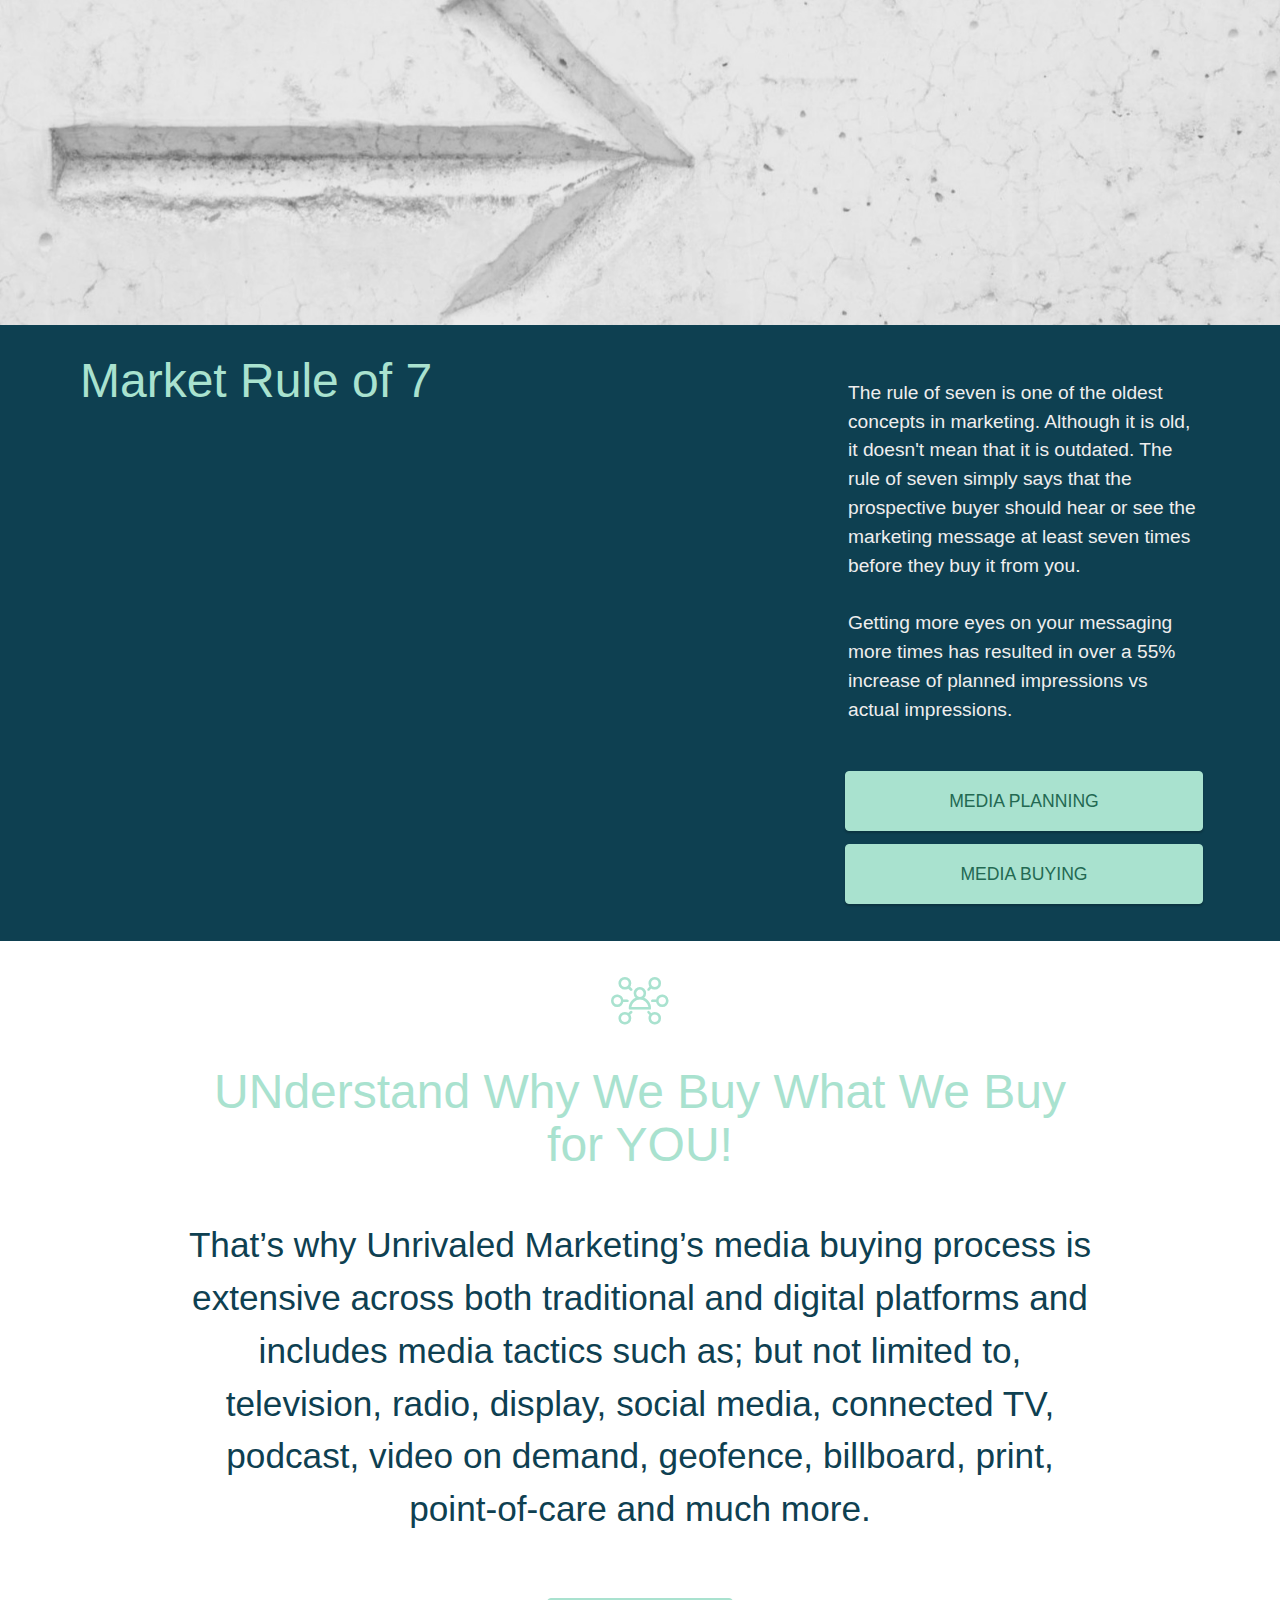
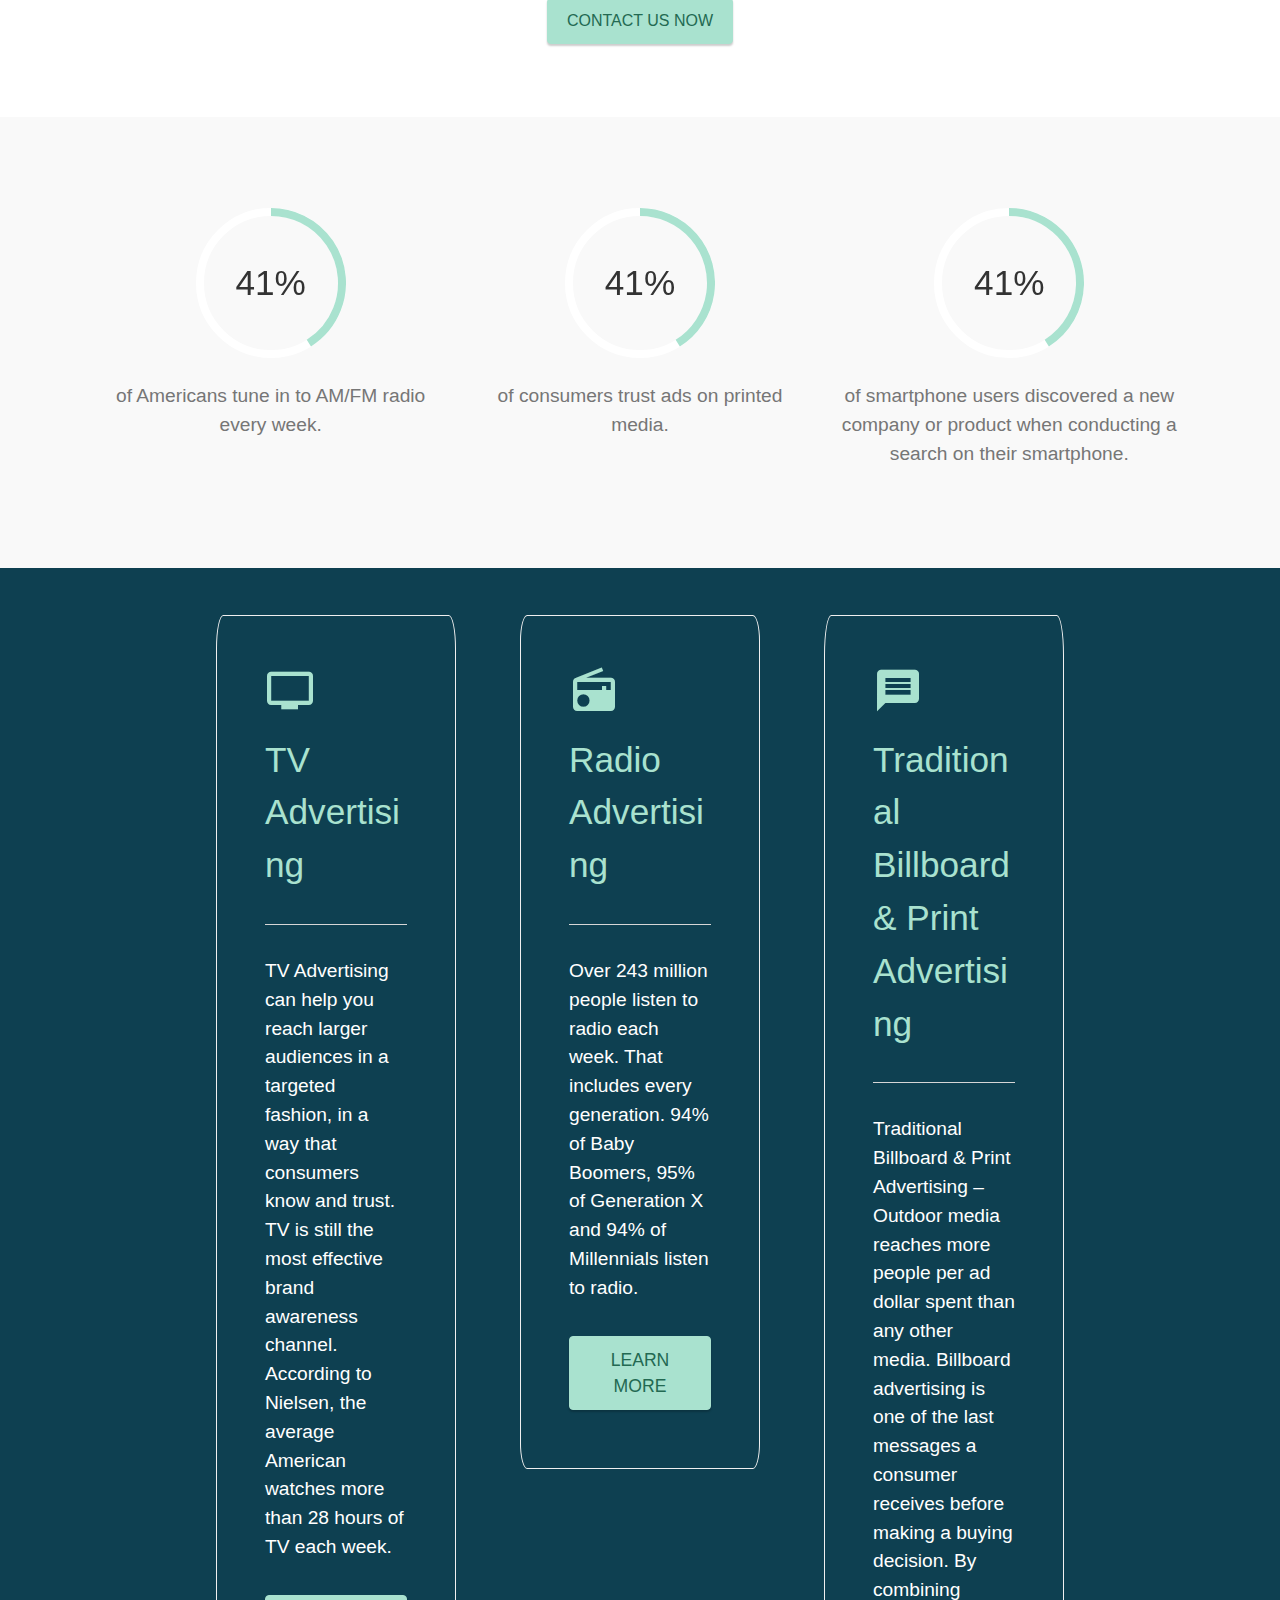
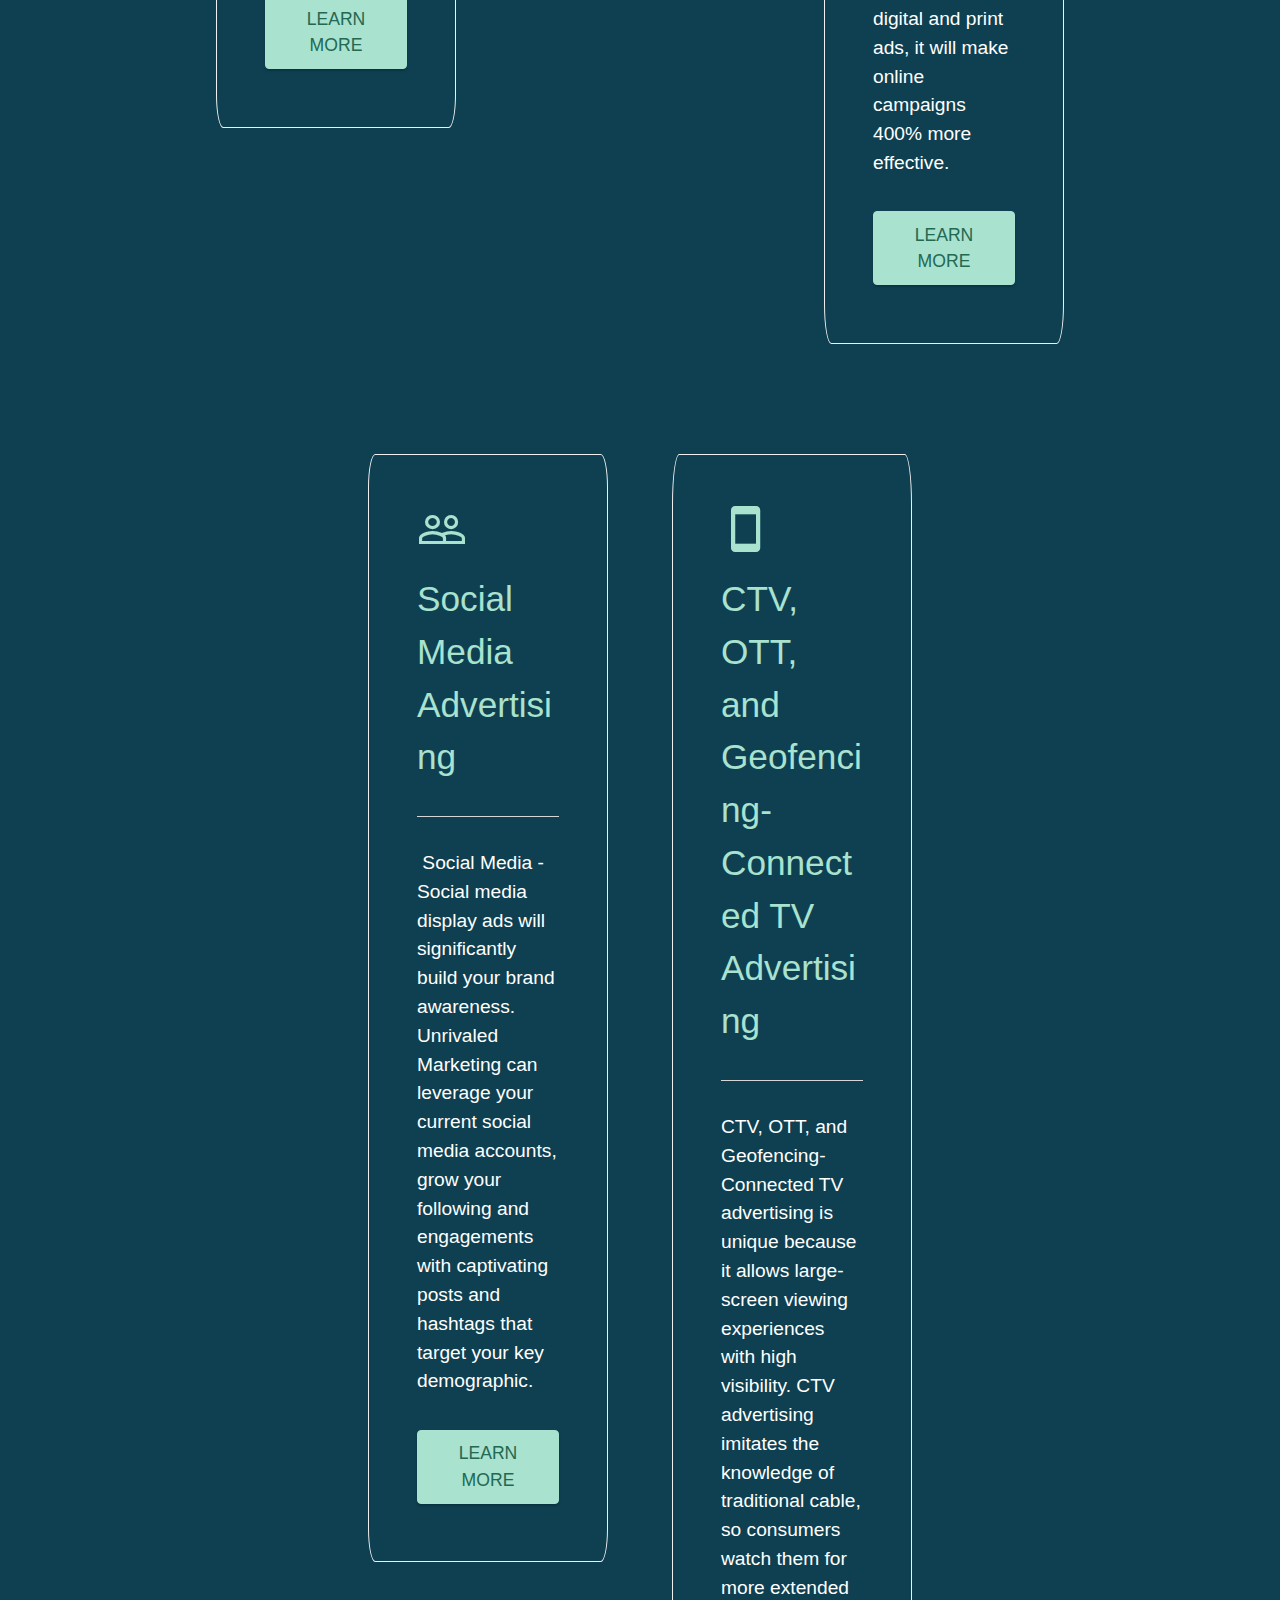
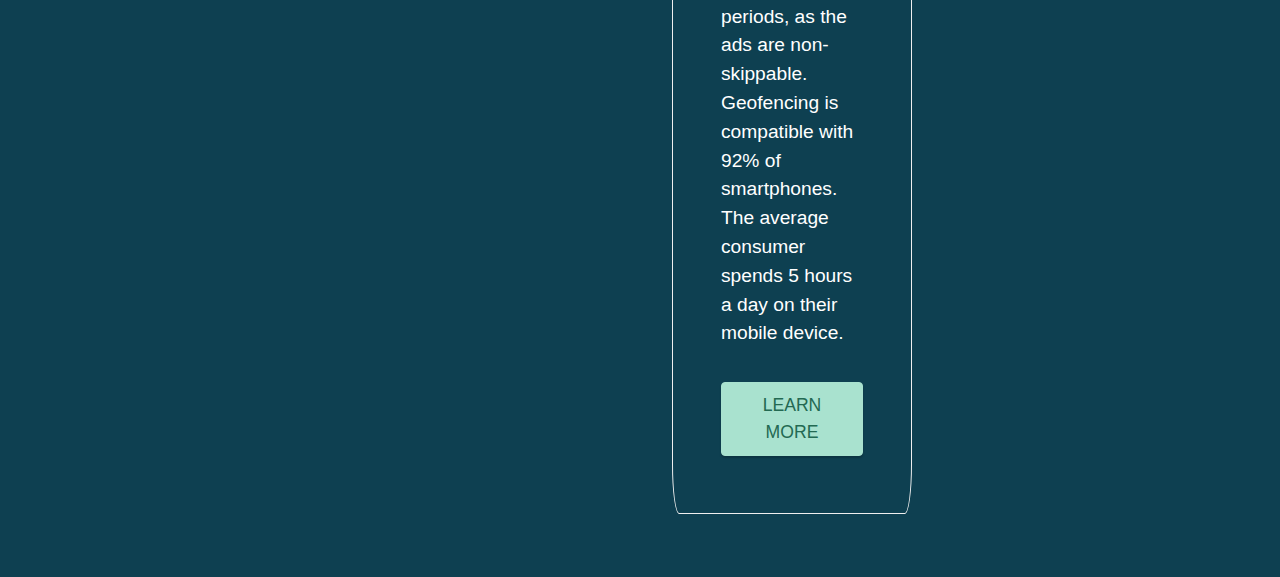
==== index.html @ 850ca899 "create github pages" ====
<!DOCTYPE html>
<html  >
<head>
  
  <meta charset="UTF-8">
  <meta http-equiv="X-UA-Compatible" content="IE=edge">
  
  <meta name="viewport" content="width=device-width, initial-scale=1, minimum-scale=1">
  <link rel="shortcut icon" href="assets/images/logo4.png" type="image/x-icon">
  <meta name="description" content="">
  
  
  <title>Home</title>
  <link rel="stylesheet" href="assets/icon54/style.css">
  <link rel="stylesheet" href="assets/bootstrap-material-design-font/css/material.css">
  <link rel="stylesheet" href="assets/tether/tether.min.css">
  <link rel="stylesheet" href="assets/bootstrap/css/bootstrap.min.css">
  <link rel="stylesheet" href="assets/bootstrap/css/bootstrap-grid.min.css">
  <link rel="stylesheet" href="assets/bootstrap/css/bootstrap-reboot.min.css">
  <link rel="stylesheet" href="assets/facebook-plugin/style.css">
  <link rel="stylesheet" href="assets/as-pie-progress/css/progress.min.css">
  <link rel="stylesheet" href="assets/theme/css/style.css">
  <link rel="preload" as="style" href="assets/mobirise/css/mbr-additional.css"><link rel="stylesheet" href="assets/mobirise/css/mbr-additional.css" type="text/css">
  
  
  
  

</head>
<body>
  
  <section class="header3 cid-s6yfeLcpPO" id="header3-0">

    

    <div class="mbr-overlay" style="opacity: 0.3; background-color: rgb(187, 187, 187);"></div>

    <div class="align-center container-fluid">
        <div class="row justify-content-center">
            <div class="col-12 col-lg-10">
                <h1 class="mbr-section-title mbr-fonts-style mb-3 display-2"><br></h1>
                
                
                
            </div>
        </div>
    </div>
</section>

<section class="extСontent cid-s6yh2pc7GY" id="extContent5-2">
    
    
    <div class="container">
        <div class="row">
            <div class="col-lg-7 col-md-12">
                <div class="content-wrapper align-left">
                    
                    <h1 class="mbr-section-title mbr-semibold mbr-white pb-4 mbr-fonts-style display-2">Market Rule of 7</h1>
                </div>
            </div>
            <div class="col-lg-4 col-md-6 col-12">
                <div class="content-wrapper align-left">
                    <p class="mbr-text mbr-white mbr-regular mbr-white mbr-fonts-style pt-4 display-7">The rule of seven is one of the oldest concepts in marketing. Although it is old, it doesn't mean that it is outdated. The rule of seven simply says that the prospective buyer should hear or see the marketing message at least seven times before they buy it from you.
<br>
<br>Getting more eyes on your messaging more times has resulted in over a 55% increase of planned impressions vs actual impressions.</p>
                    <div class="mbr-section-btn pt-4"><a class="btn btn-lg btn-secondary display-4" href="index.html">MEDIA PLANNING</a> <a class="btn btn-lg btn-secondary display-4" href="index.html">MEDIA BUYING</a></div>
                </div>
            </div>
        </div>
    </div>
</section>

<section class="extСontent cid-s6yhF3Ax06" id="extContent12-4">

    

    
    <div class="container align-center">
        <div class="row justify-content-center">
            <div class="media-container-column mbr-white col-md-10">
                <div class="card-img pb-3">
                    <span class="mbr-iconfont icon54-v1-networking-2" style="color: rgb(169, 226, 207); fill: rgb(169, 226, 207);"></span>
                </div>
                <h1 class="mbr-section-title mbr-bold mb-5 mbr-fonts-style display-2">UNderstand Why We Buy What We Buy for YOU!</h1>
                <p class="mbr-text pb-5 mbr-fonts-style display-5">
                    That’s why Unrivaled Marketing’s media buying process is extensive across both traditional and digital platforms and includes media tactics such as; but not limited to, television, radio, display, social media, connected TV, podcast, video on demand, geofence, billboard, print, point-of-care and much more.
<br><br>                    <a class="btn btn-secondary" href="index.html">CONTACT US NOW</a>
                </p>
               
            </div>
        </div>
    </div>
</section>

<section class="extProgressBars cid-s6yptL0vd0" id="extProgressBars2-b">

    

    

    <div class="container">
        

        

        <div class="media-container-row">
            <div class="card p-3 align-center">
                <div class="wrap">
                    <div class="pie_progress progress1" role="progressbar" data-goal="93">
                        <p class="pie_progress__number number mbr-fonts-style display-5">60%</p>
                    </div>
                </div>
                <div class="mbr-crt-title pt-3">
                    
                    <p class="card-text py-2 mbr-fonts-style display-7">of Americans tune in to AM/FM radio every week.</p>
                </div>
            </div>

            <div class="card p-3 align-center">
                <div class="wrap">
                    <div class="pie_progress progress2" role="progressbar" data-goal="82">
                        <p class="pie_progress__number number mbr-fonts-style display-5"></p>
                    </div>
                </div>
                <div class="mbr-crt-title pt-3">
                    
                    <p class="card-text py-2 mbr-fonts-style display-7">of consumers trust ads on printed media.</p>
                </div>
            </div>

            <div class="card p-3 align-center">
                <div class="wrap">
                    <div class="pie_progress progress3" role="progressbar" data-goal="51">
                        <p class="pie_progress__number number mbr-fonts-style display-5">70%</p>
                    </div>
                </div>
                <div class="mbr-crt-title pt-3">
                    
                    <p class="card-text py-2 mbr-fonts-style display-7">of smartphone users discovered a new company or product when conducting a search on their smartphone.</p>
                </div>
            </div>

            


        </div>
    </div>
</section>

<section class="extFeatures cid-s6yjCxNnFG" id="extFeatures9-7">

    

    
    <div class="container-fluid">
        <div class="section-heading">
            
            
        </div>
        <div class="row text-center justify-content-center">

              <div class="col-xl-3 col-md-6 col-10">
                  <div class="table-wrap">
                      <div class="table-icon">
                          <span class="mbr-iconfont mdi-hardware-tv"></span>
                      </div>
                      <div class="table-heading">
                          <h1 class="table-pricing mbr-fonts-style display-5 pt-3">TV Advertising</h1>
                      </div>
                      <hr>
                      <h3 class="mbr-fonts-style mbr-section-subtitle align-left mbr-light pt-3 display-7">TV Advertising can help you reach larger audiences in a targeted fashion, in a way that consumers know and trust. TV is still the most effective brand awareness channel. According to Nielsen, the average American watches more than 28 hours of TV each week.</h3>
                      <div class="mbr-section-btn align-center"><a class="btn btn-secondary display-4" href="index.html">
                             LEARN MORE
                          </a></div>
                  </div>
              </div>

              <div class="col-xl-3 col-md-6 col-10">
                  <div class="table-wrap">
                      <div class="table-icon">
                          <span class="mbr-iconfont mdi-av-radio"></span>
                      </div>
                      <div class="table-heading">
                          <h1 class="table-pricing mbr-fonts-style pt-3 display-5">Radio Advertising</h1>
                      </div>
                      <hr>
                      <h3 class="mbr-fonts-style mbr-section-subtitle align-left mbr-light pt-3 display-7">Over 243 million people listen to radio each week. That includes every generation. 94% of Baby Boomers, 95% of Generation X and 94% of Millennials listen to radio.</h3>
                      <div class="mbr-section-btn align-center"><a class="btn btn-secondary display-4" href="index.html">
                             LEARN MORE
                          </a></div>
                  </div>
              </div>

              <div class="col-xl-3 col-md-6 col-10">
                  <div class="table-wrap">
                      <div class="table-icon">
                          <span class="mbr-iconfont mdi-communication-message"></span>
                      </div>
                      <div class="table-heading">
                          <h1 class="table-pricing mbr-fonts-style pt-3 display-5">Traditional Billboard &amp; Print Advertising&nbsp;</h1>
                      </div>
                      <hr>
                      <h3 class="mbr-fonts-style mbr-section-subtitle align-left mbr-light pt-3 display-7">Traditional Billboard &amp; Print Advertising – Outdoor media reaches more people per ad dollar spent than any other media. Billboard advertising is one of the last messages a consumer receives before making a buying decision. By combining digital and print ads, it will make online campaigns 400% more effective.</h3>
                      <div class="mbr-section-btn align-center"><a class="btn btn-secondary display-4" href="index.html">
                             LEARN MORE
                          </a></div>
                  </div>
              </div>

              

        </div>
    </div>
</section>

<section class="extFeatures cid-s6ykuom2gp" id="extFeatures9-8">

    

    
    <div class="container-fluid">
        <div class="section-heading">
            
            
        </div>
        <div class="row text-center justify-content-center">

              <div class="col-xl-3 col-md-6 col-10">
                  <div class="table-wrap">
                      <div class="table-icon">
                          <span class="mbr-iconfont mdi-social-people-outline"></span>
                      </div>
                      <div class="table-heading">
                          <h1 class="table-pricing mbr-fonts-style display-5 pt-3">Social Media Advertising</h1>
                      </div>
                      <hr>
                      <h3 class="mbr-fonts-style mbr-section-subtitle align-left mbr-light pt-3 display-7">&nbsp;Social Media - Social media display ads will significantly build your brand awareness. Unrivaled Marketing can leverage your current social media accounts, grow your following and engagements with captivating posts and hashtags that target your key demographic.</h3>
                      <div class="mbr-section-btn align-center"><a class="btn btn-secondary display-4" href="index.html">
                             LEARN MORE
                          </a></div>
                  </div>
              </div>

              <div class="col-xl-3 col-md-6 col-10">
                  <div class="table-wrap">
                      <div class="table-icon">
                          <span class="mbr-iconfont mdi-hardware-smartphone"></span>
                      </div>
                      <div class="table-heading">
                          <h1 class="table-pricing mbr-fonts-style pt-3 display-5">CTV, OTT, and Geofencing-Connected TV Advertising</h1>
                      </div>
                      <hr>
                      <h3 class="mbr-fonts-style mbr-section-subtitle align-left mbr-light pt-3 display-7">CTV, OTT, and Geofencing-Connected TV advertising is unique because it allows large-screen viewing experiences with high visibility. CTV advertising imitates the knowledge of traditional cable, so consumers watch them for more extended periods, as the ads are non-skippable. Geofencing is compatible with 92% of smartphones. The average consumer spends 5 hours a day on their mobile device.&nbsp;</h3>
                      <div class="mbr-section-btn align-center"><a class="btn btn-secondary display-4" href="index.html">
                             LEARN MORE
                          </a></div>
                  </div>
              </div>

              

              

        </div>
    </div>
</section>


  <script src="assets/web/assets/jquery/jquery.min.js"></script>
  <script src="assets/popper/popper.min.js"></script>
  <script src="assets/tether/tether.min.js"></script>
  <script src="assets/bootstrap/js/bootstrap.min.js"></script>
  <script src="https://connect.facebook.net/en_US/sdk.js#xfbml=1&version=v2.5"></script>
  <script src="https://apis.google.com/js/plusone.js"></script>
  <script src="assets/facebook-plugin/facebook-script.js"></script>
  <script src="assets/smoothscroll/smooth-scroll.js"></script>
  <script src="assets/as-pie-progress/jquery-as-pie-progress.min.js"></script>
  <script src="assets/theme/js/script.js"></script>
  
  
  

</body>
</html>
---- assets/icon54/style.css ----
@font-face {
    font-family: 'icon54';
    src: url('fonts/icon54.eot?uf6sbu');
    src: url('fonts/icon54.eot?uf6sbu#iefix') format('embedded-opentype'),
        url('fonts/icon54.ttf?uf6sbu') format('truetype'),
        url('fonts/icon54.woff?uf6sbu') format('woff'),
        url('fonts/icon54.svg?uf6sbu#icon54') format('svg');
    font-weight: normal;
    font-style: normal;
}

[class^='icon54-v1-'],
[class*=' icon54-v1-'] {
    /* use !important to prevent issues with browser extensions that change fonts */
    font-family: 'icon54' !important;
    speak: none;
    font-style: normal;
    font-weight: normal;
    font-variant: normal;
    text-transform: none;
    line-height: 1;

    /* Better Font Rendering =========== */
    -webkit-font-smoothing: antialiased;
    -moz-osx-font-smoothing: grayscale;
}

.icon54-v1-add-bag::before {
    content: '\e900';
}
.icon54-v1-add-cart2::before {
    content: '\e901';
}
.icon54-v1-add-chat1::before {
    content: '\e902';
}
.icon54-v1-add-chat2::before {
    content: '\e903';
}
.icon54-v1-add-chat3::before {
    content: '\e904';
}
.icon54-v1-bitcoin-bag::before {
    content: '\e905';
}
.icon54-v1-bitcoin-cart::before {
    content: '\e906';
}
.icon54-v1-cart::before {
    content: '\e907';
}
.icon54-v1-char-search2::before {
    content: '\e908';
}
.icon54-v1-chat-1::before {
    content: '\e909';
}
.icon54-v1-chat-2::before {
    content: '\e90a';
}
.icon54-v1-chat-3::before {
    content: '\e90b';
}
.icon54-v1-chat-bubble1::before {
    content: '\e90c';
}
.icon54-v1-chat-bubble2::before {
    content: '\e90d';
}
.icon54-v1-chat-bubble4::before {
    content: '\e90e';
}
.icon54-v1-chat-bubble5::before {
    content: '\e90f';
}
.icon54-v1-chat-buble3::before {
    content: '\e910';
}
.icon54-v1-chat-delete1::before {
    content: '\e911';
}
.icon54-v1-chat-delete2::before {
    content: '\e912';
}
.icon54-v1-chat-delete3::before {
    content: '\e913';
}
.icon54-v1-chat-error1::before {
    content: '\e914';
}
.icon54-v1-chat-error2::before {
    content: '\e915';
}
.icon54-v1-chat-error3::before {
    content: '\e916';
}
.icon54-v1-chat-help1::before {
    content: '\e917';
}
.icon54-v1-chat-help2::before {
    content: '\e918';
}
.icon54-v1-chat-help3::before {
    content: '\e919';
}
.icon54-v1-chat-remouve1::before {
    content: '\e91a';
}
.icon54-v1-chat-remouve2::before {
    content: '\e91b';
}
.icon54-v1-chat-remouve3::before {
    content: '\e91c';
}
.icon54-v1-chat-search1::before {
    content: '\e91d';
}
.icon54-v1-chat-search3::before {
    content: '\e91e';
}
.icon54-v1-chat-settings1::before {
    content: '\e91f';
}
.icon54-v1-chat-settings2::before {
    content: '\e920';
}
.icon54-v1-chat-settings3::before {
    content: '\e921';
}
.icon54-v1-chat-user1::before {
    content: '\e922';
}
.icon54-v1-chat-user2::before {
    content: '\e923';
}
.icon54-v1-chat-user3::before {
    content: '\e924';
}
.icon54-v1-chat-user4::before {
    content: '\e925';
}
.icon54-v1-check-out::before {
    content: '\e926';
}
.icon54-v1-clear-bag::before {
    content: '\e927';
}
.icon54-v1-clear-cart2::before {
    content: '\e928';
}
.icon54-v1-conference-chat::before {
    content: '\e929';
}
.icon54-v1-conference-speach::before {
    content: '\e92a';
}
.icon54-v1-credit-card::before {
    content: '\e92b';
}
.icon54-v1-cuppon::before {
    content: '\e92c';
}
.icon54-v1-dismiss-bag::before {
    content: '\e92d';
}
.icon54-v1-dismiss-cart::before {
    content: '\e92e';
}
.icon54-v1-dismiss-chat1::before {
    content: '\e92f';
}
.icon54-v1-dismiss-chat2::before {
    content: '\e930';
}
.icon54-v1-dismiss-chat3::before {
    content: '\e931';
}
.icon54-v1-dollar-bag::before {
    content: '\e932';
}
.icon54-v1-dollar-cart::before {
    content: '\e933';
}
.icon54-v1-done-bag::before {
    content: '\e934';
}
.icon54-v1-done-cat::before {
    content: '\e935';
}
.icon54-v1-dream-bubble1::before {
    content: '\e936';
}
.icon54-v1-dream-bubble2::before {
    content: '\e937';
}
.icon54-v1-dreamimg-2::before {
    content: '\e938';
}
.icon54-v1-dreaming-1::before {
    content: '\e939';
}
.icon54-v1-euro-bag::before {
    content: '\e93a';
}
.icon54-v1-euro-cart::before {
    content: '\e93b';
}
.icon54-v1-favorite-bag::before {
    content: '\e93c';
}
.icon54-v1-favorite-cart::before {
    content: '\e93d';
}
.icon54-v1-favorite-chat1::before {
    content: '\e93e';
}
.icon54-v1-favorite-chat2::before {
    content: '\e93f';
}
.icon54-v1-favorite-chat3::before {
    content: '\e940';
}
.icon54-v1-full-cart2::before {
    content: '\e941';
}
.icon54-v1-gift-box2::before {
    content: '\e942';
}
.icon54-v1-gift-card2::before {
    content: '\e943';
}
.icon54-v1-home-bag::before {
    content: '\e944';
}
.icon54-v1-hot-offer::before {
    content: '\e945';
}
.icon54-v1-mobile-shopping1::before {
    content: '\e946';
}
.icon54-v1-mobile-shopping2::before {
    content: '\e947';
}
.icon54-v1-on-sale2::before {
    content: '\e948';
}
.icon54-v1-on-sale::before {
    content: '\e949';
}
.icon54-v1-online-shopping1::before {
    content: '\e94a';
}
.icon54-v1-online-store::before {
    content: '\e94b';
}
.icon54-v1-open-box::before {
    content: '\e94c';
}
.icon54-v1-pound-bag::before {
    content: '\e94d';
}
.icon54-v1-pound-cart::before {
    content: '\e94e';
}
.icon54-v1-remouve-bag::before {
    content: '\e94f';
}
.icon54-v1-remouve-cart2::before {
    content: '\e950';
}
.icon54-v1-rotate-2::before {
    content: '\e951';
}
.icon54-v1-search-bag::before {
    content: '\e952';
}
.icon54-v1-search-cart::before {
    content: '\e953';
}
.icon54-v1-secure-shopping3::before {
    content: '\e954';
}
.icon54-v1-secure-shopping4::before {
    content: '\e955';
}
.icon54-v1-secure-shopping5::before {
    content: '\e956';
}
.icon54-v1-share-conversation1::before {
    content: '\e957';
}
.icon54-v1-share-conversation2::before {
    content: '\e958';
}
.icon54-v1-share-conversation3::before {
    content: '\e959';
}
.icon54-v1-shipping-box::before {
    content: '\e95a';
}
.icon54-v1-shipping-scedule::before {
    content: '\e95b';
}
.icon54-v1-shipping::before {
    content: '\e95c';
}
.icon54-v1-shopping-bag::before {
    content: '\e95d';
}
.icon54-v1-video-message::before {
    content: '\e95e';
}
.icon54-v1-voice-message::before {
    content: '\e95f';
}
.icon54-v1-web-shop1::before {
    content: '\e960';
}
.icon54-v1-web-shop2::before {
    content: '\e961';
}
.icon54-v1-web-shop3::before {
    content: '\e962';
}
.icon54-v1-d-blockchart1::before {
    content: '\e963';
}
.icon54-v1-112::before {
    content: '\e964';
}
.icon54-v1-911::before {
    content: '\e965';
}
.icon54-v1-add-call::before {
    content: '\e966';
}
.icon54-v1-balloons::before {
    content: '\e967';
}
.icon54-v1-baseball-cap::before {
    content: '\e968';
}
.icon54-v1-bat-man::before {
    content: '\e969';
}
.icon54-v1-block-call::before {
    content: '\e96a';
}
.icon54-v1-block-chart1::before {
    content: '\e96b';
}
.icon54-v1-block-chart2::before {
    content: '\e96c';
}
.icon54-v1-block-chart3::before {
    content: '\e96d';
}
.icon54-v1-bluetuth-phonespeaker::before {
    content: '\e96e';
}
.icon54-v1-call-24h::before {
    content: '\e96f';
}
.icon54-v1-call-center24h::before {
    content: '\e970';
}
.icon54-v1-call-forward::before {
    content: '\e971';
}
.icon54-v1-call-made::before {
    content: '\e972';
}
.icon54-v1-call-recieved::before {
    content: '\e973';
}
.icon54-v1-call-reservation::before {
    content: '\e974';
}
.icon54-v1-clear-call::before {
    content: '\e975';
}
.icon54-v1-crain-hook::before {
    content: '\e976';
}
.icon54-v1-decreasing-chart1::before {
    content: '\e977';
}
.icon54-v1-decreasing-chart2::before {
    content: '\e978';
}
.icon54-v1-delayed-call::before {
    content: '\e979';
}
.icon54-v1-diagram-1::before {
    content: '\e97a';
}
.icon54-v1-diagram-2::before {
    content: '\e97b';
}
.icon54-v1-diagram-3::before {
    content: '\e97c';
}
.icon54-v1-diagram-4::before {
    content: '\e97d';
}
.icon54-v1-dial-pad2::before {
    content: '\e97e';
}
.icon54-v1-dot-chart1::before {
    content: '\e97f';
}
.icon54-v1-dot-chart2::before {
    content: '\e980';
}
.icon54-v1-dot-chart3::before {
    content: '\e981';
}
.icon54-v1-enter-1::before {
    content: '\e982';
}
.icon54-v1-enter-2::before {
    content: '\e983';
}
.icon54-v1-exit-1::before {
    content: '\e984';
}
.icon54-v1-exit-2::before {
    content: '\e985';
}
.icon54-v1-fax-phone::before {
    content: '\e986';
}
.icon54-v1-fragment-chart::before {
    content: '\e987';
}
.icon54-v1-hold-theline::before {
    content: '\e988';
}
.icon54-v1-id-tag::before {
    content: '\e989';
}
.icon54-v1-increasing-chart1::before {
    content: '\e98a';
}
.icon54-v1-increasing-chart2::before {
    content: '\e98b';
}
.icon54-v1-key-2::before {
    content: '\e98c';
}
.icon54-v1-key-hole1::before {
    content: '\e98d';
}
.icon54-v1-key-hole2::before {
    content: '\e98e';
}
.icon54-v1-landscape-chart::before {
    content: '\e98f';
}
.icon54-v1-line-chart1::before {
    content: '\e990';
}
.icon54-v1-line-chart2::before {
    content: '\e991';
}
.icon54-v1-line-chart3::before {
    content: '\e992';
}
.icon54-v1-lock-1::before {
    content: '\e993';
}
.icon54-v1-lock-call::before {
    content: '\e994';
}
.icon54-v1-lock-user1::before {
    content: '\e995';
}
.icon54-v1-lock-user2::before {
    content: '\e996';
}
.icon54-v1-login-form1::before {
    content: '\e997';
}
.icon54-v1-login-form2::before {
    content: '\e998';
}
.icon54-v1-marge-call::before {
    content: '\e999';
}
.icon54-v1-missed-call::before {
    content: '\e99a';
}
.icon54-v1-name-tag::before {
    content: '\e99b';
}
.icon54-v1-open-lock::before {
    content: '\e99c';
}
.icon54-v1-pause-call::before {
    content: '\e99d';
}
.icon54-v1-phone-1::before {
    content: '\e99e';
}
.icon54-v1-phone-2::before {
    content: '\e99f';
}
.icon54-v1-phone-3::before {
    content: '\e9a0';
}
.icon54-v1-phone-4::before {
    content: '\e9a1';
}
.icon54-v1-phone-book::before {
    content: '\e9a2';
}
.icon54-v1-phone-box::before {
    content: '\e9a3';
}
.icon54-v1-phone-intalk::before {
    content: '\e9a4';
}
.icon54-v1-phone-ring::before {
    content: '\e9a5';
}
.icon54-v1-phone-shopping::before {
    content: '\e9a6';
}
.icon54-v1-pie-chart1::before {
    content: '\e9a7';
}
.icon54-v1-pie-chart2::before {
    content: '\e9a8';
}
.icon54-v1-pie-chart3::before {
    content: '\e9a9';
}
.icon54-v1-pin-code::before {
    content: '\e9aa';
}
.icon54-v1-public-phone::before {
    content: '\e9ab';
}
.icon54-v1-recall::before {
    content: '\e9ac';
}
.icon54-v1-record-call::before {
    content: '\e9ad';
}
.icon54-v1-remouve-call::before {
    content: '\e9ae';
}
.icon54-v1-ring-chart1::before {
    content: '\e9af';
}
.icon54-v1-ring-chart2::before {
    content: '\e9b0';
}
.icon54-v1-signal-0::before {
    content: '\e9b1';
}
.icon54-v1-signal-1::before {
    content: '\e9b2';
}
.icon54-v1-signal-2::before {
    content: '\e9b3';
}
.icon54-v1-signal-3::before {
    content: '\e9b4';
}
.icon54-v1-signal-4::before {
    content: '\e9b5';
}
.icon54-v1-signal-5::before {
    content: '\e9b6';
}
.icon54-v1-sinus::before {
    content: '\e9b7';
}
.icon54-v1-split-call::before {
    content: '\e9b8';
}
.icon54-v1-success-chart::before {
    content: '\e9b9';
}
.icon54-v1-table-chart1::before {
    content: '\e9ba';
}
.icon54-v1-table-chart2::before {
    content: '\e9bb';
}
.icon54-v1-tangent::before {
    content: '\e9bc';
}
.icon54-v1-bedroom::before {
    content: '\e9bd';
}
.icon54-v1-fingertouch::before {
    content: '\e9be';
}
.icon54-v1-hour::before {
    content: '\e9bf';
}
.icon54-v1-bedroom2::before {
    content: '\e9c0';
}
.icon54-v1-files::before {
    content: '\e9c1';
}
.icon54-v1-fingertouch2::before {
    content: '\e9c2';
}
.icon54-v1-files2::before {
    content: '\e9c3';
}
.icon54-v1-fingertouch3::before {
    content: '\e9c4';
}
.icon54-v1-starbed::before {
    content: '\e9c5';
}
.icon54-v1-g-network::before {
    content: '\e9c6';
}
.icon54-v1-gp-doc::before {
    content: '\e9c7';
}
.icon54-v1-fingerroatate::before {
    content: '\e9c8';
}
.icon54-v1-fingertouch4::before {
    content: '\e9c9';
}
.icon54-v1-g-network2::before {
    content: '\e9ca';
}
.icon54-v1-starhotel1::before {
    content: '\e9cb';
}
.icon54-v1-starhotel2::before {
    content: '\e9cc';
}
.icon54-v1-ball::before {
    content: '\e9cd';
}
.icon54-v1-min::before {
    content: '\e9ce';
}
.icon54-v1-by7::before {
    content: '\e9cf';
}
.icon54-v1-min2::before {
    content: '\e9d0';
}
.icon54-v1-min3::before {
    content: '\e9d1';
}
.icon54-v1-abascus-calculator::before {
    content: '\e9d2';
}
.icon54-v1-accordion::before {
    content: '\e9d3';
}
.icon54-v1-acrobat-file::before {
    content: '\e9d4';
}
.icon54-v1-add-basket::before {
    content: '\e9d5';
}
.icon54-v1-add-bookmark::before {
    content: '\e9d6';
}
.icon54-v1-add-card::before {
    content: '\e9d7';
}
.icon54-v1-add-cart::before {
    content: '\e9d8';
}
.icon54-v1-add-cloud::before {
    content: '\e9d9';
}
.icon54-v1-add-doc::before {
    content: '\e9da';
}
.icon54-v1-add-file::before {
    content: '\e9db';
}
.icon54-v1-add-folder::before {
    content: '\e9dc';
}
.icon54-v1-add-location::before {
    content: '\e9dd';
}
.icon54-v1-add-mail::before {
    content: '\e9de';
}
.icon54-v1-add-wifi::before {
    content: '\e9df';
}
.icon54-v1-addon-setting::before {
    content: '\e9e0';
}
.icon54-v1-addvertise::before {
    content: '\e9e1';
}
.icon54-v1-adobe-flashplayer::before {
    content: '\e9e2';
}
.icon54-v1-adobe::before {
    content: '\e9e3';
}
.icon54-v1-aif-doc::before {
    content: '\e9e4';
}
.icon54-v1-air-conditioner2::before {
    content: '\e9e5';
}
.icon54-v1-air-conditioner::before {
    content: '\e9e6';
}
.icon54-v1-air-conditioner1::before {
    content: '\e9e7';
}
.icon54-v1-airbnb::before {
    content: '\e9e8';
}
.icon54-v1-alambic::before {
    content: '\e9e9';
}
.icon54-v1-alarm-clock1::before {
    content: '\e9ea';
}
.icon54-v1-alarm-clock2::before {
    content: '\e9eb';
}
.icon54-v1-alarm-clock3::before {
    content: '\e9ec';
}
.icon54-v1-alarm-sound::before {
    content: '\e9ed';
}
.icon54-v1-align-center::before {
    content: '\e9ee';
}
.icon54-v1-align-left::before {
    content: '\e9ef';
}
.icon54-v1-align-right::before {
    content: '\e9f0';
}
.icon54-v1-all-directions::before {
    content: '\e9f1';
}
.icon54-v1-allert-card::before {
    content: '\e9f2';
}
.icon54-v1-alligator::before {
    content: '\e9f3';
}
.icon54-v1-alphabet-list::before {
    content: '\e9f4';
}
.icon54-v1-alu-recycle::before {
    content: '\e9f5';
}
.icon54-v1-amazon::before {
    content: '\e9f6';
}
.icon54-v1-ambulance-1::before {
    content: '\e9f7';
}
.icon54-v1-ambulance::before {
    content: '\e9f8';
}
.icon54-v1-amd::before {
    content: '\e9f9';
}
.icon54-v1-amex-2::before {
    content: '\e9fa';
}
.icon54-v1-amex::before {
    content: '\e9fb';
}
.icon54-v1-amplifier-1::before {
    content: '\e9fc';
}
.icon54-v1-amplifier-2::before {
    content: '\e9fd';
}
.icon54-v1-analogue-antenna::before {
    content: '\e9fe';
}
.icon54-v1-anchor::before {
    content: '\e9ff';
}
.icon54-v1-android::before {
    content: '\ea00';
}
.icon54-v1-angel2::before {
    content: '\ea01';
}
.icon54-v1-angel::before {
    content: '\ea02';
}
.icon54-v1-angry-birds2::before {
    content: '\ea03';
}
.icon54-v1-angry-birds::before {
    content: '\ea04';
}
.icon54-v1-anonymous-1::before {
    content: '\ea05';
}
.icon54-v1-anonymous-2::before {
    content: '\ea06';
}
.icon54-v1-ant::before {
    content: '\ea07';
}
.icon54-v1-antilop::before {
    content: '\ea08';
}
.icon54-v1-app-setting::before {
    content: '\ea09';
}
.icon54-v1-apple2::before {
    content: '\ea0a';
}
.icon54-v1-apple::before {
    content: '\ea0b';
}
.icon54-v1-appstore-2::before {
    content: '\ea0c';
}
.icon54-v1-arc-phisics::before {
    content: '\ea0d';
}
.icon54-v1-arcade::before {
    content: '\ea0e';
}
.icon54-v1-archery-1::before {
    content: '\ea0f';
}
.icon54-v1-archery-2::before {
    content: '\ea10';
}
.icon54-v1-aries::before {
    content: '\ea11';
}
.icon54-v1-army-solider::before {
    content: '\ea12';
}
.icon54-v1-artboard::before {
    content: '\ea13';
}
.icon54-v1-astronaut::before {
    content: '\ea14';
}
.icon54-v1-at-symbol::before {
    content: '\ea15';
}
.icon54-v1-ati::before {
    content: '\ea16';
}
.icon54-v1-atm-1::before {
    content: '\ea17';
}
.icon54-v1-atm-2::before {
    content: '\ea18';
}
.icon54-v1-atm-3::before {
    content: '\ea19';
}
.icon54-v1-atom::before {
    content: '\ea1a';
}
.icon54-v1-atomic-reactor::before {
    content: '\ea1b';
}
.icon54-v1-attach-file::before {
    content: '\ea1c';
}
.icon54-v1-attache-mail::before {
    content: '\ea1d';
}
.icon54-v1-attacher::before {
    content: '\ea1e';
}
.icon54-v1-attention-cloud::before {
    content: '\ea1f';
}
.icon54-v1-attention1-doc::before {
    content: '\ea20';
}
.icon54-v1-attention2-doc::before {
    content: '\ea21';
}
.icon54-v1-auction::before {
    content: '\ea22';
}
.icon54-v1-auto-flash::before {
    content: '\ea23';
}
.icon54-v1-auto-gearbox::before {
    content: '\ea24';
}
.icon54-v1-aux-cabel::before {
    content: '\ea25';
}
.icon54-v1-avi-doc::before {
    content: '\ea26';
}
.icon54-v1-backward-button::before {
    content: '\ea27';
}
.icon54-v1-backward::before {
    content: '\ea28';
}
.icon54-v1-bacteria-1::before {
    content: '\ea29';
}
.icon54-v1-bacteria-4::before {
    content: '\ea2a';
}
.icon54-v1-bad-pig::before {
    content: '\ea2b';
}
.icon54-v1-badminton::before {
    content: '\ea2c';
}
.icon54-v1-bag-1::before {
    content: '\ea2d';
}
.icon54-v1-bag-2::before {
    content: '\ea2e';
}
.icon54-v1-balance-1::before {
    content: '\ea2f';
}
.icon54-v1-balance-2::before {
    content: '\ea30';
}
.icon54-v1-bald-male::before {
    content: '\ea31';
}
.icon54-v1-ball-pen::before {
    content: '\ea32';
}
.icon54-v1-baloon::before {
    content: '\ea33';
}
.icon54-v1-banana::before {
    content: '\ea34';
}
.icon54-v1-banch::before {
    content: '\ea35';
}
.icon54-v1-bank-1::before {
    content: '\ea36';
}
.icon54-v1-bank-2::before {
    content: '\ea37';
}
.icon54-v1-bank3::before {
    content: '\ea38';
}
.icon54-v1-barbeque::before {
    content: '\ea39';
}
.icon54-v1-barcode-scanner::before {
    content: '\ea3a';
}
.icon54-v1-barcode::before {
    content: '\ea3b';
}
.icon54-v1-barrow::before {
    content: '\ea3c';
}
.icon54-v1-baseball-2::before {
    content: '\ea3d';
}
.icon54-v1-baseball::before {
    content: '\ea3e';
}
.icon54-v1-basket-1::before {
    content: '\ea3f';
}
.icon54-v1-basket-2::before {
    content: '\ea40';
}
.icon54-v1-basket-ball::before {
    content: '\ea41';
}
.icon54-v1-basket::before {
    content: '\ea42';
}
.icon54-v1-bass-key::before {
    content: '\ea43';
}
.icon54-v1-bat::before {
    content: '\ea44';
}
.icon54-v1-bath-robe::before {
    content: '\ea45';
}
.icon54-v1-battery2::before {
    content: '\ea46';
}
.icon54-v1-battery-0::before {
    content: '\ea47';
}
.icon54-v1-battery-1::before {
    content: '\ea48';
}
.icon54-v1-battery-2::before {
    content: '\ea49';
}
.icon54-v1-battery-3::before {
    content: '\ea4a';
}
.icon54-v1-battery-4::before {
    content: '\ea4b';
}
.icon54-v1-battery::before {
    content: '\ea4c';
}
.icon54-v1-battrey-charge::before {
    content: '\ea4d';
}
.icon54-v1-beach-ball::before {
    content: '\ea4e';
}
.icon54-v1-beanie-hat::before {
    content: '\ea4f';
}
.icon54-v1-bear::before {
    content: '\ea50';
}
.icon54-v1-beard-man::before {
    content: '\ea51';
}
.icon54-v1-beatle::before {
    content: '\ea52';
}
.icon54-v1-beats::before {
    content: '\ea53';
}
.icon54-v1-bee::before {
    content: '\ea54';
}
.icon54-v1-beer-mug::before {
    content: '\ea55';
}
.icon54-v1-behance::before {
    content: '\ea56';
}
.icon54-v1-bell2::before {
    content: '\ea57';
}
.icon54-v1-bell::before {
    content: '\ea58';
}
.icon54-v1-bellboy::before {
    content: '\ea59';
}
.icon54-v1-bellhop::before {
    content: '\ea5a';
}
.icon54-v1-belt::before {
    content: '\ea5b';
}
.icon54-v1-benjo::before {
    content: '\ea5c';
}
.icon54-v1-bezier-1::before {
    content: '\ea5d';
}
.icon54-v1-bezier-2::before {
    content: '\ea5e';
}
.icon54-v1-big-eye::before {
    content: '\ea5f';
}
.icon54-v1-big-jack::before {
    content: '\ea60';
}
.icon54-v1-big-shopping::before {
    content: '\ea61';
}
.icon54-v1-big-smile::before {
    content: '\ea62';
}
.icon54-v1-bike-1::before {
    content: '\ea63';
}
.icon54-v1-bike-2::before {
    content: '\ea64';
}
.icon54-v1-bike-3::before {
    content: '\ea65';
}
.icon54-v1-bike::before {
    content: '\ea66';
}
.icon54-v1-bikini::before {
    content: '\ea67';
}
.icon54-v1-binders::before {
    content: '\ea68';
}
.icon54-v1-bing::before {
    content: '\ea69';
}
.icon54-v1-binocular::before {
    content: '\ea6a';
}
.icon54-v1-bio-1::before {
    content: '\ea6b';
}
.icon54-v1-bio-2::before {
    content: '\ea6c';
}
.icon54-v1-bio-ennergy::before {
    content: '\ea6d';
}
.icon54-v1-bio-gas::before {
    content: '\ea6e';
}
.icon54-v1-biohazzard::before {
    content: '\ea6f';
}
.icon54-v1-bitcoin-2::before {
    content: '\ea70';
}
.icon54-v1-bitcoin-3::before {
    content: '\ea71';
}
.icon54-v1-bitcoin-cloud::before {
    content: '\ea72';
}
.icon54-v1-bitcoin-doc::before {
    content: '\ea73';
}
.icon54-v1-black-friday::before {
    content: '\ea74';
}
.icon54-v1-blank-file::before {
    content: '\ea75';
}
.icon54-v1-blend-tool::before {
    content: '\ea76';
}
.icon54-v1-blogger::before {
    content: '\ea77';
}
.icon54-v1-blood-drop::before {
    content: '\ea78';
}
.icon54-v1-bluetuth::before {
    content: '\ea79';
}
.icon54-v1-blututh-headset::before {
    content: '\ea7a';
}
.icon54-v1-boiled-egg::before {
    content: '\ea7b';
}
.icon54-v1-bold::before {
    content: '\ea7c';
}
.icon54-v1-bomb::before {
    content: '\ea7d';
}
.icon54-v1-bomber-man::before {
    content: '\ea7e';
}
.icon54-v1-bookmark-1::before {
    content: '\ea7f';
}
.icon54-v1-bookmark-2::before {
    content: '\ea80';
}
.icon54-v1-bookmark-3::before {
    content: '\ea81';
}
.icon54-v1-bookmark-4::before {
    content: '\ea82';
}
.icon54-v1-bookmark-settings::before {
    content: '\ea83';
}
.icon54-v1-bookmark-site2::before {
    content: '\ea84';
}
.icon54-v1-bookmark-site::before {
    content: '\ea85';
}
.icon54-v1-bookmarked-file::before {
    content: '\ea86';
}
.icon54-v1-boot::before {
    content: '\ea87';
}
.icon54-v1-botcoin-1::before {
    content: '\ea88';
}
.icon54-v1-bow-tie::before {
    content: '\ea89';
}
.icon54-v1-bow::before {
    content: '\ea8a';
}
.icon54-v1-bowler-hat::before {
    content: '\ea8b';
}
.icon54-v1-bowling-ball::before {
    content: '\ea8c';
}
.icon54-v1-bowling::before {
    content: '\ea8d';
}
.icon54-v1-boxing-bag::before {
    content: '\ea8e';
}
.icon54-v1-boxing-glov::before {
    content: '\ea8f';
}
.icon54-v1-boxing-helmet::before {
    content: '\ea90';
}
.icon54-v1-boxing-ring::before {
    content: '\ea91';
}
.icon54-v1-bra::before {
    content: '\ea92';
}
.icon54-v1-brain::before {
    content: '\ea93';
}
.icon54-v1-bread::before {
    content: '\ea94';
}
.icon54-v1-breakout::before {
    content: '\ea95';
}
.icon54-v1-bridge::before {
    content: '\ea96';
}
.icon54-v1-briefcase-1::before {
    content: '\ea97';
}
.icon54-v1-briefcase-2::before {
    content: '\ea98';
}
.icon54-v1-brightness-2::before {
    content: '\ea99';
}
.icon54-v1-brightness-3::before {
    content: '\ea9a';
}
.icon54-v1-brigthness-1::before {
    content: '\ea9b';
}
.icon54-v1-broken-glas::before {
    content: '\ea9c';
}
.icon54-v1-broken-heart::before {
    content: '\ea9d';
}
.icon54-v1-broken-link::before {
    content: '\ea9e';
}
.icon54-v1-brush-1::before {
    content: '\ea9f';
}
.icon54-v1-brush-2::before {
    content: '\eaa0';
}
.icon54-v1-bucket::before {
    content: '\eaa1';
}
.icon54-v1-buddybuilding::before {
    content: '\eaa2';
}
.icon54-v1-bug-protect::before {
    content: '\eaa3';
}
.icon54-v1-bullet-list::before {
    content: '\eaa4';
}
.icon54-v1-bulleted-list::before {
    content: '\eaa5';
}
.icon54-v1-bus-1::before {
    content: '\eaa6';
}
.icon54-v1-bus-2::before {
    content: '\eaa7';
}
.icon54-v1-bus-3::before {
    content: '\eaa8';
}
.icon54-v1-busi-2::before {
    content: '\eaa9';
}
.icon54-v1-business-man::before {
    content: '\eaaa';
}
.icon54-v1-business-woman::before {
    content: '\eaab';
}
.icon54-v1-busy-1::before {
    content: '\eaac';
}
.icon54-v1-butterfly::before {
    content: '\eaad';
}
.icon54-v1-button::before {
    content: '\eaae';
}
.icon54-v1-cab::before {
    content: '\eaaf';
}
.icon54-v1-cabine-lift::before {
    content: '\eab0';
}
.icon54-v1-cactus::before {
    content: '\eab1';
}
.icon54-v1-caffe-bean::before {
    content: '\eab2';
}
.icon54-v1-caffe-mug::before {
    content: '\eab3';
}
.icon54-v1-calculator-1::before {
    content: '\eab4';
}
.icon54-v1-calculator-2::before {
    content: '\eab5';
}
.icon54-v1-calculator-3::before {
    content: '\eab6';
}
.icon54-v1-calculator-4::before {
    content: '\eab7';
}
.icon54-v1-calendar-clock::before {
    content: '\eab8';
}
.icon54-v1-calendar::before {
    content: '\eab9';
}
.icon54-v1-call::before {
    content: '\eaba';
}
.icon54-v1-camel::before {
    content: '\eabb';
}
.icon54-v1-camera-12::before {
    content: '\eabc';
}
.icon54-v1-camera-1::before {
    content: '\eabd';
}
.icon54-v1-camera-22::before {
    content: '\eabe';
}
.icon54-v1-camera-2::before {
    content: '\eabf';
}
.icon54-v1-camera-3::before {
    content: '\eac0';
}
.icon54-v1-camera-42::before {
    content: '\eac1';
}
.icon54-v1-camera-4::before {
    content: '\eac2';
}
.icon54-v1-camera-5::before {
    content: '\eac3';
}
.icon54-v1-camera-6::before {
    content: '\eac4';
}
.icon54-v1-camera-7::before {
    content: '\eac5';
}
.icon54-v1-camera-8::before {
    content: '\eac6';
}
.icon54-v1-camera-9::before {
    content: '\eac7';
}
.icon54-v1-camera-rear::before {
    content: '\eac8';
}
.icon54-v1-camera-roll::before {
    content: '\eac9';
}
.icon54-v1-camp-bag::before {
    content: '\eaca';
}
.icon54-v1-camp-fire2::before {
    content: '\eacb';
}
.icon54-v1-camp-fire::before {
    content: '\eacc';
}
.icon54-v1-camping-knief::before {
    content: '\eacd';
}
.icon54-v1-candell::before {
    content: '\eace';
}
.icon54-v1-candy-stick::before {
    content: '\eacf';
}
.icon54-v1-candy::before {
    content: '\ead0';
}
.icon54-v1-captain-america::before {
    content: '\ead1';
}
.icon54-v1-car-1::before {
    content: '\ead2';
}
.icon54-v1-car-2::before {
    content: '\ead3';
}
.icon54-v1-car-3::before {
    content: '\ead4';
}
.icon54-v1-car-airpump::before {
    content: '\ead5';
}
.icon54-v1-car-secure::before {
    content: '\ead6';
}
.icon54-v1-car-service::before {
    content: '\ead7';
}
.icon54-v1-car-wash::before {
    content: '\ead8';
}
.icon54-v1-card-pay::before {
    content: '\ead9';
}
.icon54-v1-card-validity::before {
    content: '\eada';
}
.icon54-v1-cargo-ship::before {
    content: '\eadb';
}
.icon54-v1-carnaval::before {
    content: '\eadc';
}
.icon54-v1-carrot::before {
    content: '\eadd';
}
.icon54-v1-cart-1::before {
    content: '\eade';
}
.icon54-v1-cart-2::before {
    content: '\eadf';
}
.icon54-v1-cart-done::before {
    content: '\eae0';
}
.icon54-v1-cash-pay::before {
    content: '\eae1';
}
.icon54-v1-cash-payment::before {
    content: '\eae2';
}
.icon54-v1-cassette::before {
    content: '\eae3';
}
.icon54-v1-cat::before {
    content: '\eae4';
}
.icon54-v1-cd-case::before {
    content: '\eae5';
}
.icon54-v1-cello::before {
    content: '\eae6';
}
.icon54-v1-celsius::before {
    content: '\eae7';
}
.icon54-v1-chaplin::before {
    content: '\eae8';
}
.icon54-v1-character-spacing::before {
    content: '\eae9';
}
.icon54-v1-check-file::before {
    content: '\eaea';
}
.icon54-v1-check::before {
    content: '\eaeb';
}
.icon54-v1-checkout-bitcoin1::before {
    content: '\eaec';
}
.icon54-v1-checkout-bitcoin2::before {
    content: '\eaed';
}
.icon54-v1-checkout-dollar1::before {
    content: '\eaee';
}
.icon54-v1-checkout-dollar2::before {
    content: '\eaef';
}
.icon54-v1-checkout-euro1::before {
    content: '\eaf0';
}
.icon54-v1-checkout-euro2::before {
    content: '\eaf1';
}
.icon54-v1-checkout-pound1::before {
    content: '\eaf2';
}
.icon54-v1-checout-pound2::before {
    content: '\eaf3';
}
.icon54-v1-cheese::before {
    content: '\eaf4';
}
.icon54-v1-cheetah::before {
    content: '\eaf5';
}
.icon54-v1-chef::before {
    content: '\eaf6';
}
.icon54-v1-cherry::before {
    content: '\eaf7';
}
.icon54-v1-chess::before {
    content: '\eaf8';
}
.icon54-v1-chicken-leg::before {
    content: '\eaf9';
}
.icon54-v1-chicken::before {
    content: '\eafa';
}
.icon54-v1-chilly::before {
    content: '\eafb';
}
.icon54-v1-chimney::before {
    content: '\eafc';
}
.icon54-v1-chip::before {
    content: '\eafd';
}
.icon54-v1-christmas-decoration::before {
    content: '\eafe';
}
.icon54-v1-christmas-light::before {
    content: '\eaff';
}
.icon54-v1-christmas-star::before {
    content: '\eb00';
}
.icon54-v1-christmas-tree::before {
    content: '\eb01';
}
.icon54-v1-chrome::before {
    content: '\eb02';
}
.icon54-v1-circus::before {
    content: '\eb03';
}
.icon54-v1-clear-basket::before {
    content: '\eb04';
}
.icon54-v1-clear-bookmark::before {
    content: '\eb05';
}
.icon54-v1-clear-cart::before {
    content: '\eb06';
}
.icon54-v1-clear-file::before {
    content: '\eb07';
}
.icon54-v1-clear-folder::before {
    content: '\eb08';
}
.icon54-v1-clear-format::before {
    content: '\eb09';
}
.icon54-v1-clear-formatting::before {
    content: '\eb0a';
}
.icon54-v1-clear-location::before {
    content: '\eb0b';
}
.icon54-v1-clear-network::before {
    content: '\eb0c';
}
.icon54-v1-click-1::before {
    content: '\eb0d';
}
.icon54-v1-click-2::before {
    content: '\eb0e';
}
.icon54-v1-clock-1::before {
    content: '\eb0f';
}
.icon54-v1-clock-2::before {
    content: '\eb10';
}
.icon54-v1-clone-cloud::before {
    content: '\eb11';
}
.icon54-v1-close-2::before {
    content: '\eb12';
}
.icon54-v1-closr-1::before {
    content: '\eb13';
}
.icon54-v1-cloud2::before {
    content: '\eb14';
}
.icon54-v1-cloud-download::before {
    content: '\eb15';
}
.icon54-v1-cloud-drive::before {
    content: '\eb16';
}
.icon54-v1-cloud-folder2::before {
    content: '\eb17';
}
.icon54-v1-cloud-folder::before {
    content: '\eb18';
}
.icon54-v1-cloud-help::before {
    content: '\eb19';
}
.icon54-v1-cloud-list::before {
    content: '\eb1a';
}
.icon54-v1-cloud-network::before {
    content: '\eb1b';
}
.icon54-v1-cloud-server::before {
    content: '\eb1c';
}
.icon54-v1-cloud-setting::before {
    content: '\eb1d';
}
.icon54-v1-cloud-upload::before {
    content: '\eb1e';
}
.icon54-v1-cloud::before {
    content: '\eb1f';
}
.icon54-v1-cloudy-day::before {
    content: '\eb20';
}
.icon54-v1-cloudy-fog::before {
    content: '\eb21';
}
.icon54-v1-cloudy-night::before {
    content: '\eb22';
}
.icon54-v1-cloudy::before {
    content: '\eb23';
}
.icon54-v1-clown::before {
    content: '\eb24';
}
.icon54-v1-clubs-acecard::before {
    content: '\eb25';
}
.icon54-v1-cmera-3::before {
    content: '\eb26';
}
.icon54-v1-cmyk::before {
    content: '\eb27';
}
.icon54-v1-coal-railcar::before {
    content: '\eb28';
}
.icon54-v1-coat-rank::before {
    content: '\eb29';
}
.icon54-v1-coat::before {
    content: '\eb2a';
}
.icon54-v1-coce-withglass::before {
    content: '\eb2b';
}
.icon54-v1-cockroach::before {
    content: '\eb2c';
}
.icon54-v1-coctail-glass1::before {
    content: '\eb2d';
}
.icon54-v1-coctail-glass2::before {
    content: '\eb2e';
}
.icon54-v1-coding::before {
    content: '\eb2f';
}
.icon54-v1-coffe-togo::before {
    content: '\eb30';
}
.icon54-v1-coffe::before {
    content: '\eb31';
}
.icon54-v1-coin-andcash::before {
    content: '\eb32';
}
.icon54-v1-coins-1::before {
    content: '\eb33';
}
.icon54-v1-coins-2::before {
    content: '\eb34';
}
.icon54-v1-coins-3::before {
    content: '\eb35';
}
.icon54-v1-combine-file::before {
    content: '\eb36';
}
.icon54-v1-compact-disc::before {
    content: '\eb37';
}
.icon54-v1-compas-rose::before {
    content: '\eb38';
}
.icon54-v1-compass-1::before {
    content: '\eb39';
}
.icon54-v1-compass-2::before {
    content: '\eb3a';
}
.icon54-v1-compose-mail1::before {
    content: '\eb3b';
}
.icon54-v1-compose-mail2::before {
    content: '\eb3c';
}
.icon54-v1-computer-download::before {
    content: '\eb3d';
}
.icon54-v1-computer-network1::before {
    content: '\eb3e';
}
.icon54-v1-computer-network2::before {
    content: '\eb3f';
}
.icon54-v1-computer-upload::before {
    content: '\eb40';
}
.icon54-v1-concert-lighting::before {
    content: '\eb41';
}
.icon54-v1-concrete-truck::before {
    content: '\eb42';
}
.icon54-v1-conga-1::before {
    content: '\eb43';
}
.icon54-v1-conga-2::before {
    content: '\eb44';
}
.icon54-v1-contact-book1::before {
    content: '\eb45';
}
.icon54-v1-contact-book2::before {
    content: '\eb46';
}
.icon54-v1-contact-folder::before {
    content: '\eb47';
}
.icon54-v1-contact-info::before {
    content: '\eb48';
}
.icon54-v1-container-railcar::before {
    content: '\eb49';
}
.icon54-v1-contract-1::before {
    content: '\eb4a';
}
.icon54-v1-contract-2::before {
    content: '\eb4b';
}
.icon54-v1-converse::before {
    content: '\eb4c';
}
.icon54-v1-convert-bitcoin::before {
    content: '\eb4d';
}
.icon54-v1-convert-curency::before {
    content: '\eb4e';
}
.icon54-v1-cookie-man::before {
    content: '\eb4f';
}
.icon54-v1-copy-machine::before {
    content: '\eb50';
}
.icon54-v1-corn::before {
    content: '\eb51';
}
.icon54-v1-coroflot::before {
    content: '\eb52';
}
.icon54-v1-corrector::before {
    content: '\eb53';
}
.icon54-v1-countdown-1::before {
    content: '\eb54';
}
.icon54-v1-countdown-2::before {
    content: '\eb55';
}
.icon54-v1-countdown-3::before {
    content: '\eb56';
}
.icon54-v1-countdown-4::before {
    content: '\eb57';
}
.icon54-v1-countdown-5::before {
    content: '\eb58';
}
.icon54-v1-cow::before {
    content: '\eb59';
}
.icon54-v1-crain-truck2::before {
    content: '\eb5a';
}
.icon54-v1-crain-truck::before {
    content: '\eb5b';
}
.icon54-v1-crain::before {
    content: '\eb5c';
}
.icon54-v1-credit-card1::before {
    content: '\eb5d';
}
.icon54-v1-credit-card2::before {
    content: '\eb5e';
}
.icon54-v1-credit-card3::before {
    content: '\eb5f';
}
.icon54-v1-criminal::before {
    content: '\eb60';
}
.icon54-v1-croissant::before {
    content: '\eb61';
}
.icon54-v1-cronometer::before {
    content: '\eb62';
}
.icon54-v1-crop-image::before {
    content: '\eb63';
}
.icon54-v1-crop-tool::before {
    content: '\eb64';
}
.icon54-v1-crown-1::before {
    content: '\eb65';
}
.icon54-v1-crown-2::before {
    content: '\eb66';
}
.icon54-v1-crunchyroll::before {
    content: '\eb67';
}
.icon54-v1-cry-hard::before {
    content: '\eb68';
}
.icon54-v1-cry::before {
    content: '\eb69';
}
.icon54-v1-css-3::before {
    content: '\eb6a';
}
.icon54-v1-cup-1::before {
    content: '\eb6b';
}
.icon54-v1-cup-2::before {
    content: '\eb6c';
}
.icon54-v1-cup-3::before {
    content: '\eb6d';
}
.icon54-v1-cursor-select1::before {
    content: '\eb6e';
}
.icon54-v1-cusror-select2::before {
    content: '\eb6f';
}
.icon54-v1-cuter::before {
    content: '\eb70';
}
.icon54-v1-cylinder-hat::before {
    content: '\eb71';
}
.icon54-v1-cymbal::before {
    content: '\eb72';
}
.icon54-v1-cystern-railcar::before {
    content: '\eb73';
}
.icon54-v1-cystern-truck::before {
    content: '\eb74';
}
.icon54-v1-dailybooth::before {
    content: '\eb75';
}
.icon54-v1-darth-vader::before {
    content: '\eb76';
}
.icon54-v1-darts::before {
    content: '\eb77';
}
.icon54-v1-decode-file::before {
    content: '\eb78';
}
.icon54-v1-decrease-indent::before {
    content: '\eb79';
}
.icon54-v1-decrease-margin::before {
    content: '\eb7a';
}
.icon54-v1-deer::before {
    content: '\eb7b';
}
.icon54-v1-delete-mail::before {
    content: '\eb7c';
}
.icon54-v1-delicious::before {
    content: '\eb7d';
}
.icon54-v1-desert::before {
    content: '\eb7e';
}
.icon54-v1-design-software::before {
    content: '\eb7f';
}
.icon54-v1-designfloat::before {
    content: '\eb80';
}
.icon54-v1-designmoo::before {
    content: '\eb81';
}
.icon54-v1-desktop-security::before {
    content: '\eb82';
}
.icon54-v1-deviant-art::before {
    content: '\eb83';
}
.icon54-v1-devil::before {
    content: '\eb84';
}
.icon54-v1-dial-pad::before {
    content: '\eb85';
}
.icon54-v1-diamond-acecard::before {
    content: '\eb86';
}
.icon54-v1-diamond::before {
    content: '\eb87';
}
.icon54-v1-dice2::before {
    content: '\eb88';
}
.icon54-v1-dice::before {
    content: '\eb89';
}
.icon54-v1-digg::before {
    content: '\eb8a';
}
.icon54-v1-digital-alarmclock::before {
    content: '\eb8b';
}
.icon54-v1-digital-design::before {
    content: '\eb8c';
}
.icon54-v1-diigo::before {
    content: '\eb8d';
}
.icon54-v1-direction-control1::before {
    content: '\eb8e';
}
.icon54-v1-direction-control2::before {
    content: '\eb8f';
}
.icon54-v1-direction-select1::before {
    content: '\eb90';
}
.icon54-v1-direction-select2::before {
    content: '\eb91';
}
.icon54-v1-directions-2::before {
    content: '\eb92';
}
.icon54-v1-directions::before {
    content: '\eb93';
}
.icon54-v1-disc-doc::before {
    content: '\eb94';
}
.icon54-v1-discount-bitcoin::before {
    content: '\eb95';
}
.icon54-v1-discount-coupon::before {
    content: '\eb96';
}
.icon54-v1-discount-dollar::before {
    content: '\eb97';
}
.icon54-v1-discount-euro::before {
    content: '\eb98';
}
.icon54-v1-discount-pound::before {
    content: '\eb99';
}
.icon54-v1-disk-cutter::before {
    content: '\eb9a';
}
.icon54-v1-dismiss-bookmark::before {
    content: '\eb9b';
}
.icon54-v1-dismiss-card::before {
    content: '\eb9c';
}
.icon54-v1-dismiss-cloud::before {
    content: '\eb9d';
}
.icon54-v1-dismiss-doc::before {
    content: '\eb9e';
}
.icon54-v1-dismiss-file::before {
    content: '\eb9f';
}
.icon54-v1-dismiss-firewall::before {
    content: '\eba0';
}
.icon54-v1-dismiss-folder::before {
    content: '\eba1';
}
.icon54-v1-dismiss-mail::before {
    content: '\eba2';
}
.icon54-v1-dismiss-network::before {
    content: '\eba3';
}
.icon54-v1-dismiss-settings::before {
    content: '\eba4';
}
.icon54-v1-dispacher-1::before {
    content: '\eba5';
}
.icon54-v1-dispacher-2::before {
    content: '\eba6';
}
.icon54-v1-distance-1::before {
    content: '\eba7';
}
.icon54-v1-distance-2::before {
    content: '\eba8';
}
.icon54-v1-diving-mask::before {
    content: '\eba9';
}
.icon54-v1-dj-mixer::before {
    content: '\ebaa';
}
.icon54-v1-dna::before {
    content: '\ebab';
}
.icon54-v1-do-notdisturbe::before {
    content: '\ebac';
}
.icon54-v1-document-cutter::before {
    content: '\ebad';
}
.icon54-v1-document-file::before {
    content: '\ebae';
}
.icon54-v1-documents::before {
    content: '\ebaf';
}
.icon54-v1-dodgem::before {
    content: '\ebb0';
}
.icon54-v1-dog::before {
    content: '\ebb1';
}
.icon54-v1-dollar-1::before {
    content: '\ebb2';
}
.icon54-v1-dollar-2::before {
    content: '\ebb3';
}
.icon54-v1-dollar-3::before {
    content: '\ebb4';
}
.icon54-v1-dollar-card::before {
    content: '\ebb5';
}
.icon54-v1-dollar-cloud::before {
    content: '\ebb6';
}
.icon54-v1-dollar-doc::before {
    content: '\ebb7';
}
.icon54-v1-dollar-fall::before {
    content: '\ebb8';
}
.icon54-v1-dollar-rise::before {
    content: '\ebb9';
}
.icon54-v1-dolphin::before {
    content: '\ebba';
}
.icon54-v1-domino::before {
    content: '\ebbb';
}
.icon54-v1-donate-blood::before {
    content: '\ebbc';
}
.icon54-v1-donate::before {
    content: '\ebbd';
}
.icon54-v1-done-basket::before {
    content: '\ebbe';
}
.icon54-v1-done-bookmark::before {
    content: '\ebbf';
}
.icon54-v1-done-card::before {
    content: '\ebc0';
}
.icon54-v1-done-cloud::before {
    content: '\ebc1';
}
.icon54-v1-done-doc::before {
    content: '\ebc2';
}
.icon54-v1-done-folder::before {
    content: '\ebc3';
}
.icon54-v1-done-location::before {
    content: '\ebc4';
}
.icon54-v1-done-mail::before {
    content: '\ebc5';
}
.icon54-v1-donkey::before {
    content: '\ebc6';
}
.icon54-v1-dont-touchround::before {
    content: '\ebc7';
}
.icon54-v1-dont-touch::before {
    content: '\ebc8';
}
.icon54-v1-donut::before {
    content: '\ebc9';
}
.icon54-v1-door-hanger::before {
    content: '\ebca';
}
.icon54-v1-double-click1::before {
    content: '\ebcb';
}
.icon54-v1-double-click2::before {
    content: '\ebcc';
}
.icon54-v1-double-tap::before {
    content: '\ebcd';
}
.icon54-v1-dove::before {
    content: '\ebce';
}
.icon54-v1-down-1::before {
    content: '\ebcf';
}
.icon54-v1-down-2::before {
    content: '\ebd0';
}
.icon54-v1-down-3::before {
    content: '\ebd1';
}
.icon54-v1-down-4::before {
    content: '\ebd2';
}
.icon54-v1-down-5::before {
    content: '\ebd3';
}
.icon54-v1-down-6::before {
    content: '\ebd4';
}
.icon54-v1-down-7::before {
    content: '\ebd5';
}
.icon54-v1-down-8::before {
    content: '\ebd6';
}
.icon54-v1-down-9::before {
    content: '\ebd7';
}
.icon54-v1-down-10::before {
    content: '\ebd8';
}
.icon54-v1-down-11::before {
    content: '\ebd9';
}
.icon54-v1-down-12::before {
    content: '\ebda';
}
.icon54-v1-down-left1::before {
    content: '\ebdb';
}
.icon54-v1-down-right1::before {
    content: '\ebdc';
}
.icon54-v1-download-bookmark::before {
    content: '\ebdd';
}
.icon54-v1-download-doc::before {
    content: '\ebde';
}
.icon54-v1-download-file::before {
    content: '\ebdf';
}
.icon54-v1-download-folder::before {
    content: '\ebe0';
}
.icon54-v1-download::before {
    content: '\ebe1';
}
.icon54-v1-drag-drop::before {
    content: '\ebe2';
}
.icon54-v1-drag-down::before {
    content: '\ebe3';
}
.icon54-v1-drag-hand1::before {
    content: '\ebe4';
}
.icon54-v1-drag-hand2::before {
    content: '\ebe5';
}
.icon54-v1-drag-location::before {
    content: '\ebe6';
}
.icon54-v1-drag-up::before {
    content: '\ebe7';
}
.icon54-v1-dress-1::before {
    content: '\ebe8';
}
.icon54-v1-dress-2::before {
    content: '\ebe9';
}
.icon54-v1-dribbble::before {
    content: '\ebea';
}
.icon54-v1-driller::before {
    content: '\ebeb';
}
.icon54-v1-drive-file::before {
    content: '\ebec';
}
.icon54-v1-drive-folder::before {
    content: '\ebed';
}
.icon54-v1-drool::before {
    content: '\ebee';
}
.icon54-v1-dropbox-file::before {
    content: '\ebef';
}
.icon54-v1-dropbox-folder::before {
    content: '\ebf0';
}
.icon54-v1-dropbox::before {
    content: '\ebf1';
}
.icon54-v1-drowing::before {
    content: '\ebf2';
}
.icon54-v1-drum-1::before {
    content: '\ebf3';
}
.icon54-v1-drum-2::before {
    content: '\ebf4';
}
.icon54-v1-drum-sticks::before {
    content: '\ebf5';
}
.icon54-v1-drupal::before {
    content: '\ebf6';
}
.icon54-v1-duck::before {
    content: '\ebf7';
}
.icon54-v1-dumbbell::before {
    content: '\ebf8';
}
.icon54-v1-dumper-truck::before {
    content: '\ebf9';
}
.icon54-v1-dvd-case::before {
    content: '\ebfa';
}
.icon54-v1-dvd-disc::before {
    content: '\ebfb';
}
.icon54-v1-dvd-sign::before {
    content: '\ebfc';
}
.icon54-v1-dzone::before {
    content: '\ebfd';
}
.icon54-v1-eagle-1::before {
    content: '\ebfe';
}
.icon54-v1-eagle-2::before {
    content: '\ebff';
}
.icon54-v1-earphone-1::before {
    content: '\ec00';
}
.icon54-v1-earphone-2::before {
    content: '\ec01';
}
.icon54-v1-eatrh-support::before {
    content: '\ec02';
}
.icon54-v1-ebay::before {
    content: '\ec03';
}
.icon54-v1-ebooks-folder::before {
    content: '\ec04';
}
.icon54-v1-eco-badge::before {
    content: '\ec05';
}
.icon54-v1-eco-bulb1::before {
    content: '\ec06';
}
.icon54-v1-eco-bulb2::before {
    content: '\ec07';
}
.icon54-v1-eco-earth::before {
    content: '\ec08';
}
.icon54-v1-ecuation::before {
    content: '\ec09';
}
.icon54-v1-edge::before {
    content: '\ec0a';
}
.icon54-v1-edit-doc::before {
    content: '\ec0b';
}
.icon54-v1-edit-wifi::before {
    content: '\ec0c';
}
.icon54-v1-egg-holder::before {
    content: '\ec0d';
}
.icon54-v1-einstein::before {
    content: '\ec0e';
}
.icon54-v1-electric-guitar1::before {
    content: '\ec0f';
}
.icon54-v1-electric-guitar2::before {
    content: '\ec10';
}
.icon54-v1-electric-plug::before {
    content: '\ec11';
}
.icon54-v1-elephant::before {
    content: '\ec12';
}
.icon54-v1-elevator::before {
    content: '\ec13';
}
.icon54-v1-elf::before {
    content: '\ec14';
}
.icon54-v1-elvis::before {
    content: '\ec15';
}
.icon54-v1-email-file::before {
    content: '\ec16';
}
.icon54-v1-email-folder::before {
    content: '\ec17';
}
.icon54-v1-encode-file::before {
    content: '\ec18';
}
.icon54-v1-end-call::before {
    content: '\ec19';
}
.icon54-v1-energy-drink::before {
    content: '\ec1a';
}
.icon54-v1-enter-pin2::before {
    content: '\ec1b';
}
.icon54-v1-enter-pin::before {
    content: '\ec1c';
}
.icon54-v1-envato::before {
    content: '\ec1d';
}
.icon54-v1-eraser-tool::before {
    content: '\ec1e';
}
.icon54-v1-eroor-folder::before {
    content: '\ec1f';
}
.icon54-v1-error-bookmark::before {
    content: '\ec20';
}
.icon54-v1-error-card::before {
    content: '\ec21';
}
.icon54-v1-error-cloud::before {
    content: '\ec22';
}
.icon54-v1-error-doc::before {
    content: '\ec23';
}
.icon54-v1-espresso::before {
    content: '\ec24';
}
.icon54-v1-ethernet::before {
    content: '\ec25';
}
.icon54-v1-euro-1::before {
    content: '\ec26';
}
.icon54-v1-euro-2::before {
    content: '\ec27';
}
.icon54-v1-euro-3::before {
    content: '\ec28';
}
.icon54-v1-euro-card::before {
    content: '\ec29';
}
.icon54-v1-euro-cloud::before {
    content: '\ec2a';
}
.icon54-v1-euro-doc::before {
    content: '\ec2b';
}
.icon54-v1-euro-fall::before {
    content: '\ec2c';
}
.icon54-v1-euro-rise::before {
    content: '\ec2d';
}
.icon54-v1-evernote::before {
    content: '\ec2e';
}
.icon54-v1-evil::before {
    content: '\ec2f';
}
.icon54-v1-excavator-1::before {
    content: '\ec30';
}
.icon54-v1-excavator-2::before {
    content: '\ec31';
}
.icon54-v1-excel::before {
    content: '\ec32';
}
.icon54-v1-exit-sign::before {
    content: '\ec33';
}
.icon54-v1-expensive::before {
    content: '\ec34';
}
.icon54-v1-expisior::before {
    content: '\ec35';
}
.icon54-v1-eyedropper::before {
    content: '\ec36';
}
.icon54-v1-facebook-1::before {
    content: '\ec37';
}
.icon54-v1-facebook-2::before {
    content: '\ec38';
}
.icon54-v1-facebook-messenger::before {
    content: '\ec39';
}
.icon54-v1-factory-1::before {
    content: '\ec3a';
}
.icon54-v1-factory-2::before {
    content: '\ec3b';
}
.icon54-v1-factory-3::before {
    content: '\ec3c';
}
.icon54-v1-factory-chimneys::before {
    content: '\ec3d';
}
.icon54-v1-factory-line::before {
    content: '\ec3e';
}
.icon54-v1-fahrenheit::before {
    content: '\ec3f';
}
.icon54-v1-fan::before {
    content: '\ec40';
}
.icon54-v1-favorit-file::before {
    content: '\ec41';
}
.icon54-v1-favorit-location::before {
    content: '\ec42';
}
.icon54-v1-favorit-network::before {
    content: '\ec43';
}
.icon54-v1-favorite-card::before {
    content: '\ec44';
}
.icon54-v1-favorite-cloud::before {
    content: '\ec45';
}
.icon54-v1-favorite-doc::before {
    content: '\ec46';
}
.icon54-v1-favorite-folder::before {
    content: '\ec47';
}
.icon54-v1-favorite-mail::before {
    content: '\ec48';
}
.icon54-v1-favorite-store::before {
    content: '\ec49';
}
.icon54-v1-favorite-wifi::before {
    content: '\ec4a';
}
.icon54-v1-favorite::before {
    content: '\ec4b';
}
.icon54-v1-feather::before {
    content: '\ec4c';
}
.icon54-v1-feedburner::before {
    content: '\ec4d';
}
.icon54-v1-feeling-sick::before {
    content: '\ec4e';
}
.icon54-v1-female-1::before {
    content: '\ec4f';
}
.icon54-v1-female-2::before {
    content: '\ec50';
}
.icon54-v1-female-user::before {
    content: '\ec51';
}
.icon54-v1-fever::before {
    content: '\ec52';
}
.icon54-v1-file-error::before {
    content: '\ec53';
}
.icon54-v1-file-settings::before {
    content: '\ec54';
}
.icon54-v1-film-clapper::before {
    content: '\ec55';
}
.icon54-v1-film-roll::before {
    content: '\ec56';
}
.icon54-v1-film-stripe::before {
    content: '\ec57';
}
.icon54-v1-filter::before {
    content: '\ec58';
}
.icon54-v1-financial-care1::before {
    content: '\ec59';
}
.icon54-v1-financial-care2::before {
    content: '\ec5a';
}
.icon54-v1-financial-care3::before {
    content: '\ec5b';
}
.icon54-v1-finder::before {
    content: '\ec5c';
}
.icon54-v1-finger-print::before {
    content: '\ec5d';
}
.icon54-v1-fire-alarm::before {
    content: '\ec5e';
}
.icon54-v1-fire-extinguisher::before {
    content: '\ec5f';
}
.icon54-v1-fire-fighjter::before {
    content: '\ec60';
}
.icon54-v1-firefox::before {
    content: '\ec61';
}
.icon54-v1-firewall-attention::before {
    content: '\ec62';
}
.icon54-v1-firewall-error::before {
    content: '\ec63';
}
.icon54-v1-firewall-off::before {
    content: '\ec64';
}
.icon54-v1-firewall-ok::before {
    content: '\ec65';
}
.icon54-v1-firewall-on::before {
    content: '\ec66';
}
.icon54-v1-firewall-settings::before {
    content: '\ec67';
}
.icon54-v1-firewall::before {
    content: '\ec68';
}
.icon54-v1-fireworks-1::before {
    content: '\ec69';
}
.icon54-v1-fireworks-2::before {
    content: '\ec6a';
}
.icon54-v1-fish::before {
    content: '\ec6b';
}
.icon54-v1-fishing::before {
    content: '\ec6c';
}
.icon54-v1-flamingo::before {
    content: '\ec6d';
}
.icon54-v1-flash-1::before {
    content: '\ec6e';
}
.icon54-v1-flash-light::before {
    content: '\ec6f';
}
.icon54-v1-flash-off::before {
    content: '\ec70';
}
.icon54-v1-flash-on::before {
    content: '\ec71';
}
.icon54-v1-flash-video::before {
    content: '\ec72';
}
.icon54-v1-flickr-2::before {
    content: '\ec73';
}
.icon54-v1-flickr::before {
    content: '\ec74';
}
.icon54-v1-flower::before {
    content: '\ec75';
}
.icon54-v1-flusk-holder::before {
    content: '\ec76';
}
.icon54-v1-flute2::before {
    content: '\ec77';
}
.icon54-v1-flute::before {
    content: '\ec78';
}
.icon54-v1-flv-doc::before {
    content: '\ec79';
}
.icon54-v1-fly::before {
    content: '\ec7a';
}
.icon54-v1-focus-auto::before {
    content: '\ec7b';
}
.icon54-v1-focus-center::before {
    content: '\ec7c';
}
.icon54-v1-fog-day::before {
    content: '\ec7d';
}
.icon54-v1-fog-night::before {
    content: '\ec7e';
}
.icon54-v1-fog::before {
    content: '\ec7f';
}
.icon54-v1-folder-1::before {
    content: '\ec80';
}
.icon54-v1-folder-tree::before {
    content: '\ec81';
}
.icon54-v1-folder-withdoc::before {
    content: '\ec82';
}
.icon54-v1-font-szie::before {
    content: '\ec83';
}
.icon54-v1-foodspotting::before {
    content: '\ec84';
}
.icon54-v1-football::before {
    content: '\ec85';
}
.icon54-v1-fork-knife::before {
    content: '\ec86';
}
.icon54-v1-fork-lifter::before {
    content: '\ec87';
}
.icon54-v1-formal-coat::before {
    content: '\ec88';
}
.icon54-v1-formal-pants::before {
    content: '\ec89';
}
.icon54-v1-forrest::before {
    content: '\ec8a';
}
.icon54-v1-forrst::before {
    content: '\ec8b';
}
.icon54-v1-forward-allmail::before {
    content: '\ec8c';
}
.icon54-v1-forward-button::before {
    content: '\ec8d';
}
.icon54-v1-forward-mail::before {
    content: '\ec8e';
}
.icon54-v1-forward::before {
    content: '\ec8f';
}
.icon54-v1-foursquare::before {
    content: '\ec90';
}
.icon54-v1-fox::before {
    content: '\ec91';
}
.icon54-v1-free-tag1::before {
    content: '\ec92';
}
.icon54-v1-free-tag2::before {
    content: '\ec93';
}
.icon54-v1-french-fries::before {
    content: '\ec94';
}
.icon54-v1-fried-egg::before {
    content: '\ec95';
}
.icon54-v1-frog::before {
    content: '\ec96';
}
.icon54-v1-front-camera::before {
    content: '\ec97';
}
.icon54-v1-full-cart::before {
    content: '\ec98';
}
.icon54-v1-full-hd::before {
    content: '\ec99';
}
.icon54-v1-full-moon::before {
    content: '\ec9a';
}
.icon54-v1-gallery-1::before {
    content: '\ec9b';
}
.icon54-v1-gallery-2::before {
    content: '\ec9c';
}
.icon54-v1-game-console1::before {
    content: '\ec9d';
}
.icon54-v1-game-console2::before {
    content: '\ec9e';
}
.icon54-v1-game-console3::before {
    content: '\ec9f';
}
.icon54-v1-game-console::before {
    content: '\eca0';
}
.icon54-v1-gameboy-1::before {
    content: '\eca1';
}
.icon54-v1-gameboy-2::before {
    content: '\eca2';
}
.icon54-v1-games-folder::before {
    content: '\eca3';
}
.icon54-v1-gas-can::before {
    content: '\eca4';
}
.icon54-v1-gas-container::before {
    content: '\eca5';
}
.icon54-v1-gas-pump2::before {
    content: '\eca6';
}
.icon54-v1-gas-pump::before {
    content: '\eca7';
}
.icon54-v1-gdgt::before {
    content: '\eca8';
}
.icon54-v1-gear-12::before {
    content: '\eca9';
}
.icon54-v1-gear-1::before {
    content: '\ecaa';
}
.icon54-v1-gear-2::before {
    content: '\ecab';
}
.icon54-v1-gear-3::before {
    content: '\ecac';
}
.icon54-v1-gear-4::before {
    content: '\ecad';
}
.icon54-v1-gear-box::before {
    content: '\ecae';
}
.icon54-v1-geek-1::before {
    content: '\ecaf';
}
.icon54-v1-geek-2::before {
    content: '\ecb0';
}
.icon54-v1-gem::before {
    content: '\ecb1';
}
.icon54-v1-geooveshark::before {
    content: '\ecb2';
}
.icon54-v1-gift-box::before {
    content: '\ecb3';
}
.icon54-v1-gift-card::before {
    content: '\ecb4';
}
.icon54-v1-giraffe::before {
    content: '\ecb5';
}
.icon54-v1-github::before {
    content: '\ecb6';
}
.icon54-v1-glases-1::before {
    content: '\ecb7';
}
.icon54-v1-glases-2::before {
    content: '\ecb8';
}
.icon54-v1-glitter-eye::before {
    content: '\ecb9';
}
.icon54-v1-global-network1::before {
    content: '\ecba';
}
.icon54-v1-global-network2::before {
    content: '\ecbb';
}
.icon54-v1-global-position::before {
    content: '\ecbc';
}
.icon54-v1-globe-1::before {
    content: '\ecbd';
}
.icon54-v1-globe-2::before {
    content: '\ecbe';
}
.icon54-v1-globe-4::before {
    content: '\ecbf';
}
.icon54-v1-globe::before {
    content: '\ecc0';
}
.icon54-v1-glue::before {
    content: '\ecc1';
}
.icon54-v1-gmail::before {
    content: '\ecc2';
}
.icon54-v1-gold-bars1::before {
    content: '\ecc3';
}
.icon54-v1-gold-bars2::before {
    content: '\ecc4';
}
.icon54-v1-golf-ball::before {
    content: '\ecc5';
}
.icon54-v1-golf::before {
    content: '\ecc6';
}
.icon54-v1-gong::before {
    content: '\ecc7';
}
.icon54-v1-google-::before {
    content: '\ecc8';
}
.icon54-v1-google-1::before {
    content: '\ecc9';
}
.icon54-v1-google-2::before {
    content: '\ecca';
}
.icon54-v1-google-camera::before {
    content: '\eccb';
}
.icon54-v1-google-drive::before {
    content: '\eccc';
}
.icon54-v1-google-earth::before {
    content: '\eccd';
}
.icon54-v1-google-maps::before {
    content: '\ecce';
}
.icon54-v1-google-play::before {
    content: '\eccf';
}
.icon54-v1-google-walet::before {
    content: '\ecd0';
}
.icon54-v1-gorilla::before {
    content: '\ecd1';
}
.icon54-v1-gowala::before {
    content: '\ecd2';
}
.icon54-v1-gps-fixed::before {
    content: '\ecd3';
}
.icon54-v1-gps-notfixed::before {
    content: '\ecd4';
}
.icon54-v1-gps-off::before {
    content: '\ecd5';
}
.icon54-v1-grab-hand::before {
    content: '\ecd6';
}
.icon54-v1-gradient-tool::before {
    content: '\ecd7';
}
.icon54-v1-grid-tool::before {
    content: '\ecd8';
}
.icon54-v1-grill::before {
    content: '\ecd9';
}
.icon54-v1-guitar-amplifier::before {
    content: '\ecda';
}
.icon54-v1-guitar-head1::before {
    content: '\ecdb';
}
.icon54-v1-guitar-head2::before {
    content: '\ecdc';
}
.icon54-v1-guitar::before {
    content: '\ecdd';
}
.icon54-v1-hailstorm-day::before {
    content: '\ecde';
}
.icon54-v1-hailstorm-night::before {
    content: '\ecdf';
}
.icon54-v1-hailstorm::before {
    content: '\ece0';
}
.icon54-v1-hairdryer::before {
    content: '\ece1';
}
.icon54-v1-half-life::before {
    content: '\ece2';
}
.icon54-v1-ham::before {
    content: '\ece3';
}
.icon54-v1-hamburger::before {
    content: '\ece4';
}
.icon54-v1-hammer2::before {
    content: '\ece5';
}
.icon54-v1-hammer::before {
    content: '\ece6';
}
.icon54-v1-hamster::before {
    content: '\ece7';
}
.icon54-v1-handshake::before {
    content: '\ece8';
}
.icon54-v1-hanger::before {
    content: '\ece9';
}
.icon54-v1-hangout::before {
    content: '\ecea';
}
.icon54-v1-happy-wink::before {
    content: '\eceb';
}
.icon54-v1-happy::before {
    content: '\ecec';
}
.icon54-v1-harph-1::before {
    content: '\eced';
}
.icon54-v1-harph-2::before {
    content: '\ecee';
}
.icon54-v1-harry-potter::before {
    content: '\ecef';
}
.icon54-v1-hash-tag::before {
    content: '\ecf0';
}
.icon54-v1-hat::before {
    content: '\ecf1';
}
.icon54-v1-hawk::before {
    content: '\ecf2';
}
.icon54-v1-hdmi::before {
    content: '\ecf3';
}
.icon54-v1-hdr-off::before {
    content: '\ecf4';
}
.icon54-v1-hdr-on::before {
    content: '\ecf5';
}
.icon54-v1-headache::before {
    content: '\ecf6';
}
.icon54-v1-headset-1::before {
    content: '\ecf7';
}
.icon54-v1-headset-2::before {
    content: '\ecf8';
}
.icon54-v1-heart2::before {
    content: '\ecf9';
}
.icon54-v1-heart-acecard::before {
    content: '\ecfa';
}
.icon54-v1-heart-beat::before {
    content: '\ecfb';
}
.icon54-v1-heart::before {
    content: '\ecfc';
}
.icon54-v1-heat-balloon::before {
    content: '\ecfd';
}
.icon54-v1-heater::before {
    content: '\ecfe';
}
.icon54-v1-heels::before {
    content: '\ecff';
}
.icon54-v1-helicopter::before {
    content: '\ed00';
}
.icon54-v1-helmet-1::before {
    content: '\ed01';
}
.icon54-v1-helmet-2::before {
    content: '\ed02';
}
.icon54-v1-helmet-3::before {
    content: '\ed03';
}
.icon54-v1-hide-file::before {
    content: '\ed04';
}
.icon54-v1-hiden-file::before {
    content: '\ed05';
}
.icon54-v1-hiden-folder::before {
    content: '\ed06';
}
.icon54-v1-hidrant::before {
    content: '\ed07';
}
.icon54-v1-hipo::before {
    content: '\ed08';
}
.icon54-v1-hokey-disc::before {
    content: '\ed09';
}
.icon54-v1-hokey-skate::before {
    content: '\ed0a';
}
.icon54-v1-hokey::before {
    content: '\ed0b';
}
.icon54-v1-hold::before {
    content: '\ed0c';
}
.icon54-v1-hole-puncher::before {
    content: '\ed0d';
}
.icon54-v1-home-location::before {
    content: '\ed0e';
}
.icon54-v1-home-security::before {
    content: '\ed0f';
}
.icon54-v1-home-wifi::before {
    content: '\ed10';
}
.icon54-v1-hoodie::before {
    content: '\ed11';
}
.icon54-v1-horn-trompet::before {
    content: '\ed12';
}
.icon54-v1-horn::before {
    content: '\ed13';
}
.icon54-v1-horse-shoe::before {
    content: '\ed14';
}
.icon54-v1-horse::before {
    content: '\ed15';
}
.icon54-v1-hospital-1::before {
    content: '\ed16';
}
.icon54-v1-hospital-bed::before {
    content: '\ed17';
}
.icon54-v1-hot-dog1::before {
    content: '\ed18';
}
.icon54-v1-hotdog-2::before {
    content: '\ed19';
}
.icon54-v1-hotel-bell::before {
    content: '\ed1a';
}
.icon54-v1-hotel-sign1::before {
    content: '\ed1b';
}
.icon54-v1-hotel::before {
    content: '\ed1c';
}
.icon54-v1-hotspot-mobile::before {
    content: '\ed1d';
}
.icon54-v1-html-5::before {
    content: '\ed1e';
}
.icon54-v1-hypnotized::before {
    content: '\ed1f';
}
.icon54-v1-hypster::before {
    content: '\ed20';
}
.icon54-v1-icecream::before {
    content: '\ed21';
}
.icon54-v1-icloud::before {
    content: '\ed22';
}
.icon54-v1-icq::before {
    content: '\ed23';
}
.icon54-v1-illustrator::before {
    content: '\ed24';
}
.icon54-v1-image-file::before {
    content: '\ed25';
}
.icon54-v1-imdb::before {
    content: '\ed26';
}
.icon54-v1-in-lineimage::before {
    content: '\ed27';
}
.icon54-v1-in-love::before {
    content: '\ed28';
}
.icon54-v1-inbox-google::before {
    content: '\ed29';
}
.icon54-v1-inbox-in::before {
    content: '\ed2a';
}
.icon54-v1-inbox-letter::before {
    content: '\ed2b';
}
.icon54-v1-inbox-out::before {
    content: '\ed2c';
}
.icon54-v1-inbox::before {
    content: '\ed2d';
}
.icon54-v1-increase-indent::before {
    content: '\ed2e';
}
.icon54-v1-increase-margin::before {
    content: '\ed2f';
}
.icon54-v1-info-point::before {
    content: '\ed30';
}
.icon54-v1-infuzion::before {
    content: '\ed31';
}
.icon54-v1-initial::before {
    content: '\ed32';
}
.icon54-v1-insert-image::before {
    content: '\ed33';
}
.icon54-v1-inshurance-2::before {
    content: '\ed34';
}
.icon54-v1-inshurance::before {
    content: '\ed35';
}
.icon54-v1-instagram::before {
    content: '\ed36';
}
.icon54-v1-intel::before {
    content: '\ed37';
}
.icon54-v1-internet-explorer::before {
    content: '\ed38';
}
.icon54-v1-iron-man::before {
    content: '\ed39';
}
.icon54-v1-isert-tabel::before {
    content: '\ed3a';
}
.icon54-v1-italic::before {
    content: '\ed3b';
}
.icon54-v1-jack-hammer::before {
    content: '\ed3c';
}
.icon54-v1-jack-sparrow::before {
    content: '\ed3d';
}
.icon54-v1-jacket::before {
    content: '\ed3e';
}
.icon54-v1-jason::before {
    content: '\ed3f';
}
.icon54-v1-jeans::before {
    content: '\ed40';
}
.icon54-v1-jeep::before {
    content: '\ed41';
}
.icon54-v1-jetplnade::before {
    content: '\ed42';
}
.icon54-v1-joy-stick::before {
    content: '\ed43';
}
.icon54-v1-juice::before {
    content: '\ed44';
}
.icon54-v1-justify-center::before {
    content: '\ed45';
}
.icon54-v1-justify-left::before {
    content: '\ed46';
}
.icon54-v1-justify-right::before {
    content: '\ed47';
}
.icon54-v1-karate::before {
    content: '\ed48';
}
.icon54-v1-keep-out::before {
    content: '\ed49';
}
.icon54-v1-kerneling::before {
    content: '\ed4a';
}
.icon54-v1-key-1::before {
    content: '\ed4b';
}
.icon54-v1-key-22::before {
    content: '\ed4c';
}
.icon54-v1-key-3::before {
    content: '\ed4d';
}
.icon54-v1-key-tosuccess::before {
    content: '\ed4e';
}
.icon54-v1-kickstarter::before {
    content: '\ed4f';
}
.icon54-v1-kidneys::before {
    content: '\ed50';
}
.icon54-v1-kiss::before {
    content: '\ed51';
}
.icon54-v1-kite::before {
    content: '\ed52';
}
.icon54-v1-koala::before {
    content: '\ed53';
}
.icon54-v1-ladys-t-shirt::before {
    content: '\ed54';
}
.icon54-v1-ladys-underwear::before {
    content: '\ed55';
}
.icon54-v1-lama::before {
    content: '\ed56';
}
.icon54-v1-lamp-1::before {
    content: '\ed57';
}
.icon54-v1-lamp-2::before {
    content: '\ed58';
}
.icon54-v1-lamp-3::before {
    content: '\ed59';
}
.icon54-v1-landing-plane::before {
    content: '\ed5a';
}
.icon54-v1-lasso-tool::before {
    content: '\ed5b';
}
.icon54-v1-last-fm::before {
    content: '\ed5c';
}
.icon54-v1-laugh-hard::before {
    content: '\ed5d';
}
.icon54-v1-layer-2::before {
    content: '\ed5e';
}
.icon54-v1-layer-4::before {
    content: '\ed5f';
}
.icon54-v1-layer-30::before {
    content: '\ed60';
}
.icon54-v1-layer-56::before {
    content: '\ed61';
}
.icon54-v1-leaf-1::before {
    content: '\ed62';
}
.icon54-v1-left-1::before {
    content: '\ed63';
}
.icon54-v1-left-2::before {
    content: '\ed64';
}
.icon54-v1-left-3::before {
    content: '\ed65';
}
.icon54-v1-left-4::before {
    content: '\ed66';
}
.icon54-v1-left-5::before {
    content: '\ed67';
}
.icon54-v1-left-6::before {
    content: '\ed68';
}
.icon54-v1-left-7::before {
    content: '\ed69';
}
.icon54-v1-left-8::before {
    content: '\ed6a';
}
.icon54-v1-left-9::before {
    content: '\ed6b';
}
.icon54-v1-left-10::before {
    content: '\ed6c';
}
.icon54-v1-left-11::before {
    content: '\ed6d';
}
.icon54-v1-left-12::before {
    content: '\ed6e';
}
.icon54-v1-left-13::before {
    content: '\ed6f';
}
.icon54-v1-left-14::before {
    content: '\ed70';
}
.icon54-v1-lego-brick::before {
    content: '\ed71';
}
.icon54-v1-lego-head::before {
    content: '\ed72';
}
.icon54-v1-lens-1::before {
    content: '\ed73';
}
.icon54-v1-lens-2::before {
    content: '\ed74';
}
.icon54-v1-lifter::before {
    content: '\ed75';
}
.icon54-v1-lifting-phisics::before {
    content: '\ed76';
}
.icon54-v1-ligatures2::before {
    content: '\ed77';
}
.icon54-v1-ligatures::before {
    content: '\ed78';
}
.icon54-v1-light-1::before {
    content: '\ed79';
}
.icon54-v1-light-2::before {
    content: '\ed7a';
}
.icon54-v1-light-bulb::before {
    content: '\ed7b';
}
.icon54-v1-light-switch::before {
    content: '\ed7c';
}
.icon54-v1-lightning-day::before {
    content: '\ed7d';
}
.icon54-v1-lightning-night::before {
    content: '\ed7e';
}
.icon54-v1-lightning::before {
    content: '\ed7f';
}
.icon54-v1-line-spacing2::before {
    content: '\ed80';
}
.icon54-v1-line-spacing::before {
    content: '\ed81';
}
.icon54-v1-line-tool::before {
    content: '\ed82';
}
.icon54-v1-link-select1::before {
    content: '\ed83';
}
.icon54-v1-link-select2::before {
    content: '\ed84';
}
.icon54-v1-link::before {
    content: '\ed85';
}
.icon54-v1-linkedin::before {
    content: '\ed86';
}
.icon54-v1-lion::before {
    content: '\ed87';
}
.icon54-v1-list-doc::before {
    content: '\ed88';
}
.icon54-v1-list-folder::before {
    content: '\ed89';
}
.icon54-v1-litter::before {
    content: '\ed8a';
}
.icon54-v1-liver::before {
    content: '\ed8b';
}
.icon54-v1-load-button::before {
    content: '\ed8c';
}
.icon54-v1-load-cloud1::before {
    content: '\ed8d';
}
.icon54-v1-load-cloud2::before {
    content: '\ed8e';
}
.icon54-v1-load-cloud3::before {
    content: '\ed8f';
}
.icon54-v1-load-doc::before {
    content: '\ed90';
}
.icon54-v1-load-file::before {
    content: '\ed91';
}
.icon54-v1-load-folder::before {
    content: '\ed92';
}
.icon54-v1-local-airport::before {
    content: '\ed93';
}
.icon54-v1-local-bank::before {
    content: '\ed94';
}
.icon54-v1-local-gasstation::before {
    content: '\ed95';
}
.icon54-v1-local-hospital::before {
    content: '\ed96';
}
.icon54-v1-local-library::before {
    content: '\ed97';
}
.icon54-v1-local-monument::before {
    content: '\ed98';
}
.icon54-v1-local-parking::before {
    content: '\ed99';
}
.icon54-v1-local-port::before {
    content: '\ed9a';
}
.icon54-v1-local-pub::before {
    content: '\ed9b';
}
.icon54-v1-local-restaurant::before {
    content: '\ed9c';
}
.icon54-v1-local-transport::before {
    content: '\ed9d';
}
.icon54-v1-location-1::before {
    content: '\ed9e';
}
.icon54-v1-location-3::before {
    content: '\ed9f';
}
.icon54-v1-location-4::before {
    content: '\eda0';
}
.icon54-v1-location-a::before {
    content: '\eda1';
}
.icon54-v1-location-b::before {
    content: '\eda2';
}
.icon54-v1-locatoin-2::before {
    content: '\eda3';
}
.icon54-v1-lock-12::before {
    content: '\eda4';
}
.icon54-v1-lock-2::before {
    content: '\eda5';
}
.icon54-v1-lock-mail::before {
    content: '\eda6';
}
.icon54-v1-lock-screenrotation::before {
    content: '\eda7';
}
.icon54-v1-lock-wifi::before {
    content: '\eda8';
}
.icon54-v1-locked-parking::before {
    content: '\eda9';
}
.icon54-v1-locl-shop::before {
    content: '\edaa';
}
.icon54-v1-locomotive::before {
    content: '\edab';
}
.icon54-v1-lol::before {
    content: '\edac';
}
.icon54-v1-loudspeaker::before {
    content: '\edad';
}
.icon54-v1-love-mail::before {
    content: '\edae';
}
.icon54-v1-loyalty-card2::before {
    content: '\edaf';
}
.icon54-v1-loyalty-card::before {
    content: '\edb0';
}
.icon54-v1-luggage::before {
    content: '\edb1';
}
.icon54-v1-lungs::before {
    content: '\edb2';
}
.icon54-v1-macro::before {
    content: '\edb3';
}
.icon54-v1-magic-hat::before {
    content: '\edb4';
}
.icon54-v1-magic-wand::before {
    content: '\edb5';
}
.icon54-v1-magnet::before {
    content: '\edb6';
}
.icon54-v1-magnetic-field::before {
    content: '\edb7';
}
.icon54-v1-maid::before {
    content: '\edb8';
}
.icon54-v1-mail-at::before {
    content: '\edb9';
}
.icon54-v1-mail-box1::before {
    content: '\edba';
}
.icon54-v1-mail-box2::before {
    content: '\edbb';
}
.icon54-v1-mail-box3::before {
    content: '\edbc';
}
.icon54-v1-mail-error::before {
    content: '\edbd';
}
.icon54-v1-mail-help::before {
    content: '\edbe';
}
.icon54-v1-mail-inbox::before {
    content: '\edbf';
}
.icon54-v1-mail-notification::before {
    content: '\edc0';
}
.icon54-v1-mail-outbox::before {
    content: '\edc1';
}
.icon54-v1-mail-settings::before {
    content: '\edc2';
}
.icon54-v1-mail::before {
    content: '\edc3';
}
.icon54-v1-mailing-list::before {
    content: '\edc4';
}
.icon54-v1-male-1::before {
    content: '\edc5';
}
.icon54-v1-male-2::before {
    content: '\edc6';
}
.icon54-v1-mans-shoe::before {
    content: '\edc7';
}
.icon54-v1-mans-uderweare::before {
    content: '\edc8';
}
.icon54-v1-map-1::before {
    content: '\edc9';
}
.icon54-v1-map-2::before {
    content: '\edca';
}
.icon54-v1-map-3::before {
    content: '\edcb';
}
.icon54-v1-map-pin1::before {
    content: '\edcc';
}
.icon54-v1-map-pin2::before {
    content: '\edcd';
}
.icon54-v1-map-pin3::before {
    content: '\edce';
}
.icon54-v1-map-pin4::before {
    content: '\edcf';
}
.icon54-v1-map-pin5::before {
    content: '\edd0';
}
.icon54-v1-map-pin6::before {
    content: '\edd1';
}
.icon54-v1-map-screen::before {
    content: '\edd2';
}
.icon54-v1-mario-mushroom::before {
    content: '\edd3';
}
.icon54-v1-marker::before {
    content: '\edd4';
}
.icon54-v1-marry-goround::before {
    content: '\edd5';
}
.icon54-v1-martini-glass::before {
    content: '\edd6';
}
.icon54-v1-master-card2::before {
    content: '\edd7';
}
.icon54-v1-master-card::before {
    content: '\edd8';
}
.icon54-v1-master-yoda::before {
    content: '\edd9';
}
.icon54-v1-medal-1::before {
    content: '\edda';
}
.icon54-v1-medal-2::before {
    content: '\eddb';
}
.icon54-v1-medal-3::before {
    content: '\eddc';
}
.icon54-v1-medic::before {
    content: '\eddd';
}
.icon54-v1-medical-bag::before {
    content: '\edde';
}
.icon54-v1-medical-symbol::before {
    content: '\eddf';
}
.icon54-v1-medicine-mixing::before {
    content: '\ede0';
}
.icon54-v1-medicine::before {
    content: '\ede1';
}
.icon54-v1-metro::before {
    content: '\ede2';
}
.icon54-v1-metronome::before {
    content: '\ede3';
}
.icon54-v1-microphone-1::before {
    content: '\ede4';
}
.icon54-v1-microphone-2::before {
    content: '\ede5';
}
.icon54-v1-microphone-3::before {
    content: '\ede6';
}
.icon54-v1-microscope::before {
    content: '\ede7';
}
.icon54-v1-microsoft-store::before {
    content: '\ede8';
}
.icon54-v1-midi-doc::before {
    content: '\ede9';
}
.icon54-v1-milk::before {
    content: '\edea';
}
.icon54-v1-mini-bar::before {
    content: '\edeb';
}
.icon54-v1-mini-bus::before {
    content: '\edec';
}
.icon54-v1-mini-truck2::before {
    content: '\eded';
}
.icon54-v1-mini-truck::before {
    content: '\edee';
}
.icon54-v1-mini-van::before {
    content: '\edef';
}
.icon54-v1-mining-helmet::before {
    content: '\edf0';
}
.icon54-v1-mining-pick::before {
    content: '\edf1';
}
.icon54-v1-mining-railcar::before {
    content: '\edf2';
}
.icon54-v1-minion-1::before {
    content: '\edf3';
}
.icon54-v1-minion-2::before {
    content: '\edf4';
}
.icon54-v1-mirc::before {
    content: '\edf5';
}
.icon54-v1-mirror2::before {
    content: '\edf6';
}
.icon54-v1-mirror::before {
    content: '\edf7';
}
.icon54-v1-mistletoe::before {
    content: '\edf8';
}
.icon54-v1-mixer-1::before {
    content: '\edf9';
}
.icon54-v1-mixer-2::before {
    content: '\edfa';
}
.icon54-v1-mobile-1::before {
    content: '\edfb';
}
.icon54-v1-mobile-2::before {
    content: '\edfc';
}
.icon54-v1-mobile-3::before {
    content: '\edfd';
}
.icon54-v1-mobile-4::before {
    content: '\edfe';
}
.icon54-v1-mobile-5::before {
    content: '\edff';
}
.icon54-v1-mobile-map::before {
    content: '\ee00';
}
.icon54-v1-mobile-network::before {
    content: '\ee01';
}
.icon54-v1-mobile-security::before {
    content: '\ee02';
}
.icon54-v1-mobile-touch::before {
    content: '\ee03';
}
.icon54-v1-molecule-1::before {
    content: '\ee04';
}
.icon54-v1-molecule-2::before {
    content: '\ee05';
}
.icon54-v1-money-bag2::before {
    content: '\ee06';
}
.icon54-v1-money-bag::before {
    content: '\ee07';
}
.icon54-v1-money-eye::before {
    content: '\ee08';
}
.icon54-v1-money-network::before {
    content: '\ee09';
}
.icon54-v1-money-protect::before {
    content: '\ee0a';
}
.icon54-v1-monkey::before {
    content: '\ee0b';
}
.icon54-v1-moon-2::before {
    content: '\ee0c';
}
.icon54-v1-moon-3::before {
    content: '\ee0d';
}
.icon54-v1-mosquito::before {
    content: '\ee0e';
}
.icon54-v1-motorcycle::before {
    content: '\ee0f';
}
.icon54-v1-mountain::before {
    content: '\ee10';
}
.icon54-v1-mouse-pointer1::before {
    content: '\ee11';
}
.icon54-v1-mouse-pointer2::before {
    content: '\ee12';
}
.icon54-v1-mouse::before {
    content: '\ee13';
}
.icon54-v1-mov-doc::before {
    content: '\ee14';
}
.icon54-v1-mp3-doc::before {
    content: '\ee15';
}
.icon54-v1-mp3-player1::before {
    content: '\ee16';
}
.icon54-v1-mp3-player2::before {
    content: '\ee17';
}
.icon54-v1-mp4-doc::before {
    content: '\ee18';
}
.icon54-v1-mpg-doc::before {
    content: '\ee19';
}
.icon54-v1-mpu-doc::before {
    content: '\ee1a';
}
.icon54-v1-multimeter::before {
    content: '\ee1b';
}
.icon54-v1-mushroom-cloud::before {
    content: '\ee1c';
}
.icon54-v1-music-doc::before {
    content: '\ee1d';
}
.icon54-v1-music-folder2::before {
    content: '\ee1e';
}
.icon54-v1-music-folder::before {
    content: '\ee1f';
}
.icon54-v1-music-note1::before {
    content: '\ee20';
}
.icon54-v1-music-note2::before {
    content: '\ee21';
}
.icon54-v1-music-note3::before {
    content: '\ee22';
}
.icon54-v1-music-note4::before {
    content: '\ee23';
}
.icon54-v1-music-note5::before {
    content: '\ee24';
}
.icon54-v1-music-note6::before {
    content: '\ee25';
}
.icon54-v1-music-note7::before {
    content: '\ee26';
}
.icon54-v1-mute-headset::before {
    content: '\ee27';
}
.icon54-v1-mute-microphone::before {
    content: '\ee28';
}
.icon54-v1-my-space::before {
    content: '\ee29';
}
.icon54-v1-n-w-8::before {
    content: '\ee2a';
}
.icon54-v1-n-w-9::before {
    content: '\ee2b';
}
.icon54-v1-navigation-1::before {
    content: '\ee2c';
}
.icon54-v1-navigation-2::before {
    content: '\ee2d';
}
.icon54-v1-needle::before {
    content: '\ee2e';
}
.icon54-v1-negative-temperature::before {
    content: '\ee2f';
}
.icon54-v1-nest::before {
    content: '\ee30';
}
.icon54-v1-network-add::before {
    content: '\ee31';
}
.icon54-v1-network-cable::before {
    content: '\ee32';
}
.icon54-v1-network-error::before {
    content: '\ee33';
}
.icon54-v1-network-file::before {
    content: '\ee34';
}
.icon54-v1-network-folder::before {
    content: '\ee35';
}
.icon54-v1-network-plug::before {
    content: '\ee36';
}
.icon54-v1-network-question::before {
    content: '\ee37';
}
.icon54-v1-network-settings::before {
    content: '\ee38';
}
.icon54-v1-networking-1::before {
    content: '\ee39';
}
.icon54-v1-networking-2::before {
    content: '\ee3a';
}
.icon54-v1-new-mail::before {
    content: '\ee3b';
}
.icon54-v1-new-tag1::before {
    content: '\ee3c';
}
.icon54-v1-new-tag2::before {
    content: '\ee3d';
}
.icon54-v1-new-tag3::before {
    content: '\ee3e';
}
.icon54-v1-new-tag5::before {
    content: '\ee3f';
}
.icon54-v1-new-tga4::before {
    content: '\ee40';
}
.icon54-v1-newtons-cradle::before {
    content: '\ee41';
}
.icon54-v1-next-button::before {
    content: '\ee42';
}
.icon54-v1-night-mode::before {
    content: '\ee43';
}
.icon54-v1-ninja::before {
    content: '\ee44';
}
.icon54-v1-nird::before {
    content: '\ee45';
}
.icon54-v1-no-batery::before {
    content: '\ee46';
}
.icon54-v1-no-sim::before {
    content: '\ee47';
}
.icon54-v1-no-television::before {
    content: '\ee48';
}
.icon54-v1-no-wifi2::before {
    content: '\ee49';
}
.icon54-v1-no-wifi::before {
    content: '\ee4a';
}
.icon54-v1-nuclear-symbol2::before {
    content: '\ee4b';
}
.icon54-v1-nuclear-symbol::before {
    content: '\ee4c';
}
.icon54-v1-numbered-list2::before {
    content: '\ee4d';
}
.icon54-v1-numbered-list::before {
    content: '\ee4e';
}
.icon54-v1-nurse::before {
    content: '\ee4f';
}
.icon54-v1-nvidia::before {
    content: '\ee50';
}
.icon54-v1-observatory::before {
    content: '\ee51';
}
.icon54-v1-odnoklassniki::before {
    content: '\ee52';
}
.icon54-v1-office-chair::before {
    content: '\ee53';
}
.icon54-v1-office::before {
    content: '\ee54';
}
.icon54-v1-oil-extractor::before {
    content: '\ee55';
}
.icon54-v1-oil-tower::before {
    content: '\ee56';
}
.icon54-v1-old-clock::before {
    content: '\ee57';
}
.icon54-v1-old-man::before {
    content: '\ee58';
}
.icon54-v1-omega::before {
    content: '\ee59';
}
.icon54-v1-on-air1::before {
    content: '\ee5a';
}
.icon54-v1-on-air2::before {
    content: '\ee5b';
}
.icon54-v1-one-click1::before {
    content: '\ee5c';
}
.icon54-v1-one-click2::before {
    content: '\ee5d';
}
.icon54-v1-open-1::before {
    content: '\ee5e';
}
.icon54-v1-open-2::before {
    content: '\ee5f';
}
.icon54-v1-open-bookmark::before {
    content: '\ee60';
}
.icon54-v1-open-folder::before {
    content: '\ee61';
}
.icon54-v1-open-hand1::before {
    content: '\ee62';
}
.icon54-v1-open-hand2::before {
    content: '\ee63';
}
.icon54-v1-open-hand::before {
    content: '\ee64';
}
.icon54-v1-open-mail2::before {
    content: '\ee65';
}
.icon54-v1-open-mail::before {
    content: '\ee66';
}
.icon54-v1-open-sourceiniciative::before {
    content: '\ee67';
}
.icon54-v1-opera::before {
    content: '\ee68';
}
.icon54-v1-ornament::before {
    content: '\ee69';
}
.icon54-v1-ornamnt-2::before {
    content: '\ee6a';
}
.icon54-v1-owl::before {
    content: '\ee6b';
}
.icon54-v1-packman::before {
    content: '\ee6c';
}
.icon54-v1-pacman-ghost::before {
    content: '\ee6d';
}
.icon54-v1-page-break::before {
    content: '\ee6e';
}
.icon54-v1-page-size::before {
    content: '\ee6f';
}
.icon54-v1-paint-bucket::before {
    content: '\ee70';
}
.icon54-v1-paint-format::before {
    content: '\ee71';
}
.icon54-v1-paint-roller::before {
    content: '\ee72';
}
.icon54-v1-painting-stand::before {
    content: '\ee73';
}
.icon54-v1-palm-tree::before {
    content: '\ee74';
}
.icon54-v1-palm::before {
    content: '\ee75';
}
.icon54-v1-panda::before {
    content: '\ee76';
}
.icon54-v1-panorama::before {
    content: '\ee77';
}
.icon54-v1-paper-clip1::before {
    content: '\ee78';
}
.icon54-v1-paper-clip2::before {
    content: '\ee79';
}
.icon54-v1-paper-clip3::before {
    content: '\ee7a';
}
.icon54-v1-paper-roll::before {
    content: '\ee7b';
}
.icon54-v1-paprika::before {
    content: '\ee7c';
}
.icon54-v1-parabolic-antena::before {
    content: '\ee7d';
}
.icon54-v1-paragraph-tool::before {
    content: '\ee7e';
}
.icon54-v1-park::before {
    content: '\ee7f';
}
.icon54-v1-parrot::before {
    content: '\ee80';
}
.icon54-v1-party-hat::before {
    content: '\ee81';
}
.icon54-v1-party-ribbon::before {
    content: '\ee82';
}
.icon54-v1-paste-here::before {
    content: '\ee83';
}
.icon54-v1-path::before {
    content: '\ee84';
}
.icon54-v1-pause-button::before {
    content: '\ee85';
}
.icon54-v1-pause::before {
    content: '\ee86';
}
.icon54-v1-paypal-1::before {
    content: '\ee87';
}
.icon54-v1-paypal-2::before {
    content: '\ee88';
}
.icon54-v1-peace::before {
    content: '\ee89';
}
.icon54-v1-pear::before {
    content: '\ee8a';
}
.icon54-v1-pelican::before {
    content: '\ee8b';
}
.icon54-v1-pen-holder::before {
    content: '\ee8c';
}
.icon54-v1-pen-tool::before {
    content: '\ee8d';
}
.icon54-v1-pencil-sharpener::before {
    content: '\ee8e';
}
.icon54-v1-pencil-tool::before {
    content: '\ee8f';
}
.icon54-v1-penguin::before {
    content: '\ee90';
}
.icon54-v1-pet-bottle::before {
    content: '\ee91';
}
.icon54-v1-pet-recycle::before {
    content: '\ee92';
}
.icon54-v1-pharmaceutical-symbol::before {
    content: '\ee93';
}
.icon54-v1-phone-download::before {
    content: '\ee94';
}
.icon54-v1-phone-upload::before {
    content: '\ee95';
}
.icon54-v1-photo-library::before {
    content: '\ee96';
}
.icon54-v1-photoshop::before {
    content: '\ee97';
}
.icon54-v1-piano-keyboard::before {
    content: '\ee98';
}
.icon54-v1-piano::before {
    content: '\ee99';
}
.icon54-v1-picasa::before {
    content: '\ee9a';
}
.icon54-v1-pickup-1::before {
    content: '\ee9b';
}
.icon54-v1-pickup-2::before {
    content: '\ee9c';
}
.icon54-v1-pickup-3::before {
    content: '\ee9d';
}
.icon54-v1-pickup::before {
    content: '\ee9e';
}
.icon54-v1-picture-1::before {
    content: '\ee9f';
}
.icon54-v1-picture-2::before {
    content: '\eea0';
}
.icon54-v1-picture-3::before {
    content: '\eea1';
}
.icon54-v1-picture-folder::before {
    content: '\eea2';
}
.icon54-v1-pie::before {
    content: '\eea3';
}
.icon54-v1-pikachu::before {
    content: '\eea4';
}
.icon54-v1-pills::before {
    content: '\eea5';
}
.icon54-v1-pin::before {
    content: '\eea6';
}
.icon54-v1-pine-tree::before {
    content: '\eea7';
}
.icon54-v1-pinterest::before {
    content: '\eea8';
}
.icon54-v1-pirate::before {
    content: '\eea9';
}
.icon54-v1-pizza-slice::before {
    content: '\eeaa';
}
.icon54-v1-pizza::before {
    content: '\eeab';
}
.icon54-v1-plane-1::before {
    content: '\eeac';
}
.icon54-v1-plane-2::before {
    content: '\eead';
}
.icon54-v1-plane-3::before {
    content: '\eeae';
}
.icon54-v1-plane-4::before {
    content: '\eeaf';
}
.icon54-v1-plane-front::before {
    content: '\eeb0';
}
.icon54-v1-planet::before {
    content: '\eeb1';
}
.icon54-v1-plant-2::before {
    content: '\eeb2';
}
.icon54-v1-plant-care::before {
    content: '\eeb3';
}
.icon54-v1-plant::before {
    content: '\eeb4';
}
.icon54-v1-play-button::before {
    content: '\eeb5';
}
.icon54-v1-play-stor::before {
    content: '\eeb6';
}
.icon54-v1-play-store2::before {
    content: '\eeb7';
}
.icon54-v1-play::before {
    content: '\eeb8';
}
.icon54-v1-player-1::before {
    content: '\eeb9';
}
.icon54-v1-player-2::before {
    content: '\eeba';
}
.icon54-v1-playground::before {
    content: '\eebb';
}
.icon54-v1-playing::before {
    content: '\eebc';
}
.icon54-v1-plurk::before {
    content: '\eebd';
}
.icon54-v1-podium::before {
    content: '\eebe';
}
.icon54-v1-pointer-help1::before {
    content: '\eebf';
}
.icon54-v1-pointer-help2::before {
    content: '\eec0';
}
.icon54-v1-pointer-working1::before {
    content: '\eec1';
}
.icon54-v1-pointer-working2::before {
    content: '\eec2';
}
.icon54-v1-poke::before {
    content: '\eec3';
}
.icon54-v1-pokemon::before {
    content: '\eec4';
}
.icon54-v1-police-car::before {
    content: '\eec5';
}
.icon54-v1-police::before {
    content: '\eec6';
}
.icon54-v1-pong::before {
    content: '\eec7';
}
.icon54-v1-pool2::before {
    content: '\eec8';
}
.icon54-v1-pool::before {
    content: '\eec9';
}
.icon54-v1-postit::before {
    content: '\eeca';
}
.icon54-v1-pound-1::before {
    content: '\eecb';
}
.icon54-v1-pound-2::before {
    content: '\eecc';
}
.icon54-v1-pound-3::before {
    content: '\eecd';
}
.icon54-v1-pound-card::before {
    content: '\eece';
}
.icon54-v1-pound-cloud::before {
    content: '\eecf';
}
.icon54-v1-pound-doc::before {
    content: '\eed0';
}
.icon54-v1-pound-fall::before {
    content: '\eed1';
}
.icon54-v1-pound-rise::before {
    content: '\eed2';
}
.icon54-v1-power-socket1::before {
    content: '\eed3';
}
.icon54-v1-power-socket2::before {
    content: '\eed4';
}
.icon54-v1-powerpoint::before {
    content: '\eed5';
}
.icon54-v1-pozitive-temperature::before {
    content: '\eed6';
}
.icon54-v1-precision-seledt1::before {
    content: '\eed7';
}
.icon54-v1-precision-seledt2::before {
    content: '\eed8';
}
.icon54-v1-precision-seledt3::before {
    content: '\eed9';
}
.icon54-v1-predator::before {
    content: '\eeda';
}
.icon54-v1-present-box::before {
    content: '\eedb';
}
.icon54-v1-presentation-2::before {
    content: '\eedc';
}
.icon54-v1-presentation-3::before {
    content: '\eedd';
}
.icon54-v1-presentation-file::before {
    content: '\eede';
}
.icon54-v1-pressure-checker::before {
    content: '\eedf';
}
.icon54-v1-prev-button::before {
    content: '\eee0';
}
.icon54-v1-prezentation-1::before {
    content: '\eee1';
}
.icon54-v1-price-tag1::before {
    content: '\eee2';
}
.icon54-v1-price-tag2::before {
    content: '\eee3';
}
.icon54-v1-print::before {
    content: '\eee4';
}
.icon54-v1-prisoner::before {
    content: '\eee5';
}
.icon54-v1-projector::before {
    content: '\eee6';
}
.icon54-v1-protect-wifi::before {
    content: '\eee7';
}
.icon54-v1-protection-helmet::before {
    content: '\eee8';
}
.icon54-v1-public-wifi::before {
    content: '\eee9';
}
.icon54-v1-pulley-phisics::before {
    content: '\eeea';
}
.icon54-v1-punk::before {
    content: '\eeeb';
}
.icon54-v1-puzzle-piece::before {
    content: '\eeec';
}
.icon54-v1-qr-code::before {
    content: '\eeed';
}
.icon54-v1-question-bookmark::before {
    content: '\eeee';
}
.icon54-v1-question-doc::before {
    content: '\eeef';
}
.icon54-v1-question-file::before {
    content: '\eef0';
}
.icon54-v1-question-folder::before {
    content: '\eef1';
}
.icon54-v1-quicktime-doc::before {
    content: '\eef2';
}
.icon54-v1-quicktime-player::before {
    content: '\eef3';
}
.icon54-v1-quiet::before {
    content: '\eef4';
}
.icon54-v1-quote-1::before {
    content: '\eef5';
}
.icon54-v1-quote-2::before {
    content: '\eef6';
}
.icon54-v1-rabit::before {
    content: '\eef7';
}
.icon54-v1-raccoon::before {
    content: '\eef8';
}
.icon54-v1-radio-1::before {
    content: '\eef9';
}
.icon54-v1-radio-2::before {
    content: '\eefa';
}
.icon54-v1-radio-3::before {
    content: '\eefb';
}
.icon54-v1-rain-day::before {
    content: '\eefc';
}
.icon54-v1-rain-night::before {
    content: '\eefd';
}
.icon54-v1-rain-storm::before {
    content: '\eefe';
}
.icon54-v1-raining::before {
    content: '\eeff';
}
.icon54-v1-rattles-1::before {
    content: '\ef00';
}
.icon54-v1-rattles-2::before {
    content: '\ef01';
}
.icon54-v1-razor-blade::before {
    content: '\ef02';
}
.icon54-v1-rec-button::before {
    content: '\ef03';
}
.icon54-v1-reception::before {
    content: '\ef04';
}
.icon54-v1-recieve-mail::before {
    content: '\ef05';
}
.icon54-v1-recycle-1::before {
    content: '\ef06';
}
.icon54-v1-recycle-2::before {
    content: '\ef07';
}
.icon54-v1-recycle-binfile::before {
    content: '\ef08';
}
.icon54-v1-recycle-container::before {
    content: '\ef09';
}
.icon54-v1-recycle-water::before {
    content: '\ef0a';
}
.icon54-v1-reddit::before {
    content: '\ef0b';
}
.icon54-v1-redo::before {
    content: '\ef0c';
}
.icon54-v1-reflection-tool::before {
    content: '\ef0d';
}
.icon54-v1-refresh-folder::before {
    content: '\ef0e';
}
.icon54-v1-refresh-mail::before {
    content: '\ef0f';
}
.icon54-v1-refresh-network::before {
    content: '\ef10';
}
.icon54-v1-refresh-wifi::before {
    content: '\ef11';
}
.icon54-v1-registry-1::before {
    content: '\ef12';
}
.icon54-v1-registry-2::before {
    content: '\ef13';
}
.icon54-v1-registry-3::before {
    content: '\ef14';
}
.icon54-v1-registry-list::before {
    content: '\ef15';
}
.icon54-v1-relativity::before {
    content: '\ef16';
}
.icon54-v1-reload-mail::before {
    content: '\ef17';
}
.icon54-v1-remote-control::before {
    content: '\ef18';
}
.icon54-v1-remouve-basket::before {
    content: '\ef19';
}
.icon54-v1-remouve-bookmark::before {
    content: '\ef1a';
}
.icon54-v1-remouve-card::before {
    content: '\ef1b';
}
.icon54-v1-remouve-cart::before {
    content: '\ef1c';
}
.icon54-v1-remouve-cloud::before {
    content: '\ef1d';
}
.icon54-v1-remouve-doc::before {
    content: '\ef1e';
}
.icon54-v1-remouve-file::before {
    content: '\ef1f';
}
.icon54-v1-remouve-folder::before {
    content: '\ef20';
}
.icon54-v1-remouve-location::before {
    content: '\ef21';
}
.icon54-v1-remouve-network::before {
    content: '\ef22';
}
.icon54-v1-remouve-wifi::before {
    content: '\ef23';
}
.icon54-v1-renew-card::before {
    content: '\ef24';
}
.icon54-v1-repeat-doc::before {
    content: '\ef25';
}
.icon54-v1-replay-doc::before {
    content: '\ef26';
}
.icon54-v1-reply-all::before {
    content: '\ef27';
}
.icon54-v1-reply::before {
    content: '\ef28';
}
.icon54-v1-reset-settings::before {
    content: '\ef29';
}
.icon54-v1-resize-corner::before {
    content: '\ef2a';
}
.icon54-v1-responsive-design::before {
    content: '\ef2b';
}
.icon54-v1-restaurant::before {
    content: '\ef2c';
}
.icon54-v1-retina-scan::before {
    content: '\ef2d';
}
.icon54-v1-rgb::before {
    content: '\ef2e';
}
.icon54-v1-rhyno::before {
    content: '\ef2f';
}
.icon54-v1-right-1::before {
    content: '\ef30';
}
.icon54-v1-right-2::before {
    content: '\ef31';
}
.icon54-v1-right-3::before {
    content: '\ef32';
}
.icon54-v1-right-4::before {
    content: '\ef33';
}
.icon54-v1-right-5::before {
    content: '\ef34';
}
.icon54-v1-right-6::before {
    content: '\ef35';
}
.icon54-v1-right-7::before {
    content: '\ef36';
}
.icon54-v1-right-8::before {
    content: '\ef37';
}
.icon54-v1-right-9::before {
    content: '\ef38';
}
.icon54-v1-right-10::before {
    content: '\ef39';
}
.icon54-v1-right-11::before {
    content: '\ef3a';
}
.icon54-v1-right-12::before {
    content: '\ef3b';
}
.icon54-v1-right-13::before {
    content: '\ef3c';
}
.icon54-v1-right-14::before {
    content: '\ef3d';
}
.icon54-v1-roadster::before {
    content: '\ef3e';
}
.icon54-v1-roasted-chicken::before {
    content: '\ef3f';
}
.icon54-v1-rocket-2::before {
    content: '\ef40';
}
.icon54-v1-rocket::before {
    content: '\ef41';
}
.icon54-v1-roller-coaster::before {
    content: '\ef42';
}
.icon54-v1-rolling-skate::before {
    content: '\ef43';
}
.icon54-v1-room-key::before {
    content: '\ef44';
}
.icon54-v1-room-service2::before {
    content: '\ef45';
}
.icon54-v1-room-service::before {
    content: '\ef46';
}
.icon54-v1-rotate-camera::before {
    content: '\ef47';
}
.icon54-v1-rotate-left::before {
    content: '\ef48';
}
.icon54-v1-rotate-right::before {
    content: '\ef49';
}
.icon54-v1-rotate::before {
    content: '\ef4a';
}
.icon54-v1-rotation-tool::before {
    content: '\ef4b';
}
.icon54-v1-round-swipe::before {
    content: '\ef4c';
}
.icon54-v1-rss::before {
    content: '\ef4d';
}
.icon54-v1-rubber::before {
    content: '\ef4e';
}
.icon54-v1-rudolf-deer::before {
    content: '\ef4f';
}
.icon54-v1-ruler-1::before {
    content: '\ef50';
}
.icon54-v1-ruler-2::before {
    content: '\ef51';
}
.icon54-v1-ruler-tool::before {
    content: '\ef52';
}
.icon54-v1-s-e-1::before {
    content: '\ef53';
}
.icon54-v1-s-e-4::before {
    content: '\ef54';
}
.icon54-v1-s-e-5::before {
    content: '\ef55';
}
.icon54-v1-s-e-7::before {
    content: '\ef56';
}
.icon54-v1-s-e-11::before {
    content: '\ef57';
}
.icon54-v1-s-e-12::before {
    content: '\ef58';
}
.icon54-v1-s-w-1::before {
    content: '\ef59';
}
.icon54-v1-s-w-4::before {
    content: '\ef5a';
}
.icon54-v1-s-w-5::before {
    content: '\ef5b';
}
.icon54-v1-s-w-7::before {
    content: '\ef5c';
}
.icon54-v1-s-w-8::before {
    content: '\ef5d';
}
.icon54-v1-s-w-9::before {
    content: '\ef5e';
}
.icon54-v1-s-w-11::before {
    content: '\ef5f';
}
.icon54-v1-s-w-12::before {
    content: '\ef60';
}
.icon54-v1-safari::before {
    content: '\ef61';
}
.icon54-v1-safe-box1::before {
    content: '\ef62';
}
.icon54-v1-safe-box2::before {
    content: '\ef63';
}
.icon54-v1-safty-pin1::before {
    content: '\ef64';
}
.icon54-v1-safty-pin2::before {
    content: '\ef65';
}
.icon54-v1-sale-1::before {
    content: '\ef66';
}
.icon54-v1-sale-2::before {
    content: '\ef67';
}
.icon54-v1-sale-tag1::before {
    content: '\ef68';
}
.icon54-v1-salt-pepper::before {
    content: '\ef69';
}
.icon54-v1-sand-clock::before {
    content: '\ef6a';
}
.icon54-v1-sandwich::before {
    content: '\ef6b';
}
.icon54-v1-santa-bag::before {
    content: '\ef6c';
}
.icon54-v1-santa-claus2::before {
    content: '\ef6d';
}
.icon54-v1-santa-claus::before {
    content: '\ef6e';
}
.icon54-v1-santa-hat1::before {
    content: '\ef6f';
}
.icon54-v1-santa-hat2::before {
    content: '\ef70';
}
.icon54-v1-santa-slide::before {
    content: '\ef71';
}
.icon54-v1-satellite::before {
    content: '\ef72';
}
.icon54-v1-save-fromcloud::before {
    content: '\ef73';
}
.icon54-v1-save-settings::before {
    content: '\ef74';
}
.icon54-v1-save-tocloud::before {
    content: '\ef75';
}
.icon54-v1-saxophone::before {
    content: '\ef76';
}
.icon54-v1-scale-tool::before {
    content: '\ef77';
}
.icon54-v1-school-bus::before {
    content: '\ef78';
}
.icon54-v1-scooter-2::before {
    content: '\ef79';
}
.icon54-v1-scooter::before {
    content: '\ef7a';
}
.icon54-v1-scorll-leftright1::before {
    content: '\ef7b';
}
.icon54-v1-scorll-leftright2::before {
    content: '\ef7c';
}
.icon54-v1-scream::before {
    content: '\ef7d';
}
.icon54-v1-screen-lock::before {
    content: '\ef7e';
}
.icon54-v1-screen-rotation::before {
    content: '\ef7f';
}
.icon54-v1-screw::before {
    content: '\ef80';
}
.icon54-v1-screwdriver2::before {
    content: '\ef81';
}
.icon54-v1-screwdriver::before {
    content: '\ef82';
}
.icon54-v1-scroll-alldirection1::before {
    content: '\ef83';
}
.icon54-v1-scroll-alldirection2::before {
    content: '\ef84';
}
.icon54-v1-scroll-down::before {
    content: '\ef85';
}
.icon54-v1-scroll-up::before {
    content: '\ef86';
}
.icon54-v1-seadog::before {
    content: '\ef87';
}
.icon54-v1-search-cloud::before {
    content: '\ef88';
}
.icon54-v1-search-doc::before {
    content: '\ef89';
}
.icon54-v1-search-file::before {
    content: '\ef8a';
}
.icon54-v1-search-folder::before {
    content: '\ef8b';
}
.icon54-v1-search-job::before {
    content: '\ef8c';
}
.icon54-v1-search-mail::before {
    content: '\ef8d';
}
.icon54-v1-search-money::before {
    content: '\ef8e';
}
.icon54-v1-search-network::before {
    content: '\ef8f';
}
.icon54-v1-search-wifi::before {
    content: '\ef90';
}
.icon54-v1-seatbelt::before {
    content: '\ef91';
}
.icon54-v1-secure-card::before {
    content: '\ef92';
}
.icon54-v1-secure-file::before {
    content: '\ef93';
}
.icon54-v1-secure-folder::before {
    content: '\ef94';
}
.icon54-v1-secure-shopping1::before {
    content: '\ef95';
}
.icon54-v1-secure-shopping2::before {
    content: '\ef96';
}
.icon54-v1-security-camera1::before {
    content: '\ef97';
}
.icon54-v1-security-camera2::before {
    content: '\ef98';
}
.icon54-v1-security-camera3::before {
    content: '\ef99';
}
.icon54-v1-sedan::before {
    content: '\ef9a';
}
.icon54-v1-select-1::before {
    content: '\ef9b';
}
.icon54-v1-select-2::before {
    content: '\ef9c';
}
.icon54-v1-selection-tool::before {
    content: '\ef9d';
}
.icon54-v1-send-mail1::before {
    content: '\ef9e';
}
.icon54-v1-send-mail2::before {
    content: '\ef9f';
}
.icon54-v1-send-mail::before {
    content: '\efa0';
}
.icon54-v1-send-money::before {
    content: '\efa1';
}
.icon54-v1-settings-attention::before {
    content: '\efa2';
}
.icon54-v1-settings-doc::before {
    content: '\efa3';
}
.icon54-v1-settings-done::before {
    content: '\efa4';
}
.icon54-v1-settings-error::before {
    content: '\efa5';
}
.icon54-v1-settings-folder::before {
    content: '\efa6';
}
.icon54-v1-settings-help::before {
    content: '\efa7';
}
.icon54-v1-settings-window::before {
    content: '\efa8';
}
.icon54-v1-sextant::before {
    content: '\efa9';
}
.icon54-v1-shake::before {
    content: '\efaa';
}
.icon54-v1-share-cloud::before {
    content: '\efab';
}
.icon54-v1-share-file1::before {
    content: '\efac';
}
.icon54-v1-share-file2::before {
    content: '\efad';
}
.icon54-v1-share-folder::before {
    content: '\efae';
}
.icon54-v1-shark::before {
    content: '\efaf';
}
.icon54-v1-shear-tool::before {
    content: '\efb0';
}
.icon54-v1-sheep::before {
    content: '\efb1';
}
.icon54-v1-sheet-file::before {
    content: '\efb2';
}
.icon54-v1-ship-1::before {
    content: '\efb3';
}
.icon54-v1-ship-2::before {
    content: '\efb4';
}
.icon54-v1-shirt-1::before {
    content: '\efb5';
}
.icon54-v1-shirt-2::before {
    content: '\efb6';
}
.icon54-v1-shopping-list::before {
    content: '\efb7';
}
.icon54-v1-shorts::before {
    content: '\efb8';
}
.icon54-v1-shower-1::before {
    content: '\efb9';
}
.icon54-v1-shower-2::before {
    content: '\efba';
}
.icon54-v1-shuffle-doc::before {
    content: '\efbb';
}
.icon54-v1-shufle-folder::before {
    content: '\efbc';
}
.icon54-v1-shy::before {
    content: '\efbd';
}
.icon54-v1-sign-contract::before {
    content: '\efbe';
}
.icon54-v1-sign-post::before {
    content: '\efbf';
}
.icon54-v1-silo-storage::before {
    content: '\efc0';
}
.icon54-v1-sim-card::before {
    content: '\efc1';
}
.icon54-v1-sims::before {
    content: '\efc2';
}
.icon54-v1-simulator::before {
    content: '\efc3';
}
.icon54-v1-siutecase::before {
    content: '\efc4';
}
.icon54-v1-skate-board::before {
    content: '\efc5';
}
.icon54-v1-skeleton::before {
    content: '\efc6';
}
.icon54-v1-skirt::before {
    content: '\efc7';
}
.icon54-v1-skrill::before {
    content: '\efc8';
}
.icon54-v1-skull2::before {
    content: '\efc9';
}
.icon54-v1-skull::before {
    content: '\efca';
}
.icon54-v1-skype::before {
    content: '\efcb';
}
.icon54-v1-sleeping::before {
    content: '\efcc';
}
.icon54-v1-slide-leftright::before {
    content: '\efcd';
}
.icon54-v1-slippers::before {
    content: '\efce';
}
.icon54-v1-slot-7::before {
    content: '\efcf';
}
.icon54-v1-slot-machine::before {
    content: '\efd0';
}
.icon54-v1-small-jack::before {
    content: '\efd1';
}
.icon54-v1-smile::before {
    content: '\efd2';
}
.icon54-v1-snail::before {
    content: '\efd3';
}
.icon54-v1-snake::before {
    content: '\efd4';
}
.icon54-v1-snooze::before {
    content: '\efd5';
}
.icon54-v1-snow-day::before {
    content: '\efd6';
}
.icon54-v1-snow-flake::before {
    content: '\efd7';
}
.icon54-v1-snow-man::before {
    content: '\efd8';
}
.icon54-v1-snow-night::before {
    content: '\efd9';
}
.icon54-v1-snow-rainday::before {
    content: '\efda';
}
.icon54-v1-snow-rainnight::before {
    content: '\efdb';
}
.icon54-v1-snow-rain::before {
    content: '\efdc';
}
.icon54-v1-snow::before {
    content: '\efdd';
}
.icon54-v1-snowbulb::before {
    content: '\efde';
}
.icon54-v1-snowing::before {
    content: '\efdf';
}
.icon54-v1-soccer-ball::before {
    content: '\efe0';
}
.icon54-v1-soda-can::before {
    content: '\efe1';
}
.icon54-v1-solar-panel::before {
    content: '\efe2';
}
.icon54-v1-solar-system::before {
    content: '\efe3';
}
.icon54-v1-solider::before {
    content: '\efe4';
}
.icon54-v1-sonic::before {
    content: '\efe5';
}
.icon54-v1-sonny-see::before {
    content: '\efe6';
}
.icon54-v1-soop::before {
    content: '\efe7';
}
.icon54-v1-sound-cloud::before {
    content: '\efe8';
}
.icon54-v1-sound-off::before {
    content: '\efe9';
}
.icon54-v1-sound-wave1::before {
    content: '\efea';
}
.icon54-v1-sound-wave2::before {
    content: '\efeb';
}
.icon54-v1-sound-wave3::before {
    content: '\efec';
}
.icon54-v1-spa-towel::before {
    content: '\efed';
}
.icon54-v1-space-invaders::before {
    content: '\efee';
}
.icon54-v1-spade-acecard::before {
    content: '\efef';
}
.icon54-v1-speaker-1::before {
    content: '\eff0';
}
.icon54-v1-speaker-2::before {
    content: '\eff1';
}
.icon54-v1-speaker-3::before {
    content: '\eff2';
}
.icon54-v1-speaker-4::before {
    content: '\eff3';
}
.icon54-v1-speakers-1::before {
    content: '\eff4';
}
.icon54-v1-speakers-phone::before {
    content: '\eff5';
}
.icon54-v1-speed-meter::before {
    content: '\eff6';
}
.icon54-v1-spider::before {
    content: '\eff7';
}
.icon54-v1-split-file::before {
    content: '\eff8';
}
.icon54-v1-split::before {
    content: '\eff9';
}
.icon54-v1-sport-car1::before {
    content: '\effa';
}
.icon54-v1-sport-flusk::before {
    content: '\effb';
}
.icon54-v1-sport-shirt::before {
    content: '\effc';
}
.icon54-v1-sport-shoe::before {
    content: '\effd';
}
.icon54-v1-spotifi::before {
    content: '\effe';
}
.icon54-v1-sprayer-tool::before {
    content: '\efff';
}
.icon54-v1-sputnic::before {
    content: '\f000';
}
.icon54-v1-spy::before {
    content: '\f001';
}
.icon54-v1-squirel::before {
    content: '\f002';
}
.icon54-v1-sroll-updown1::before {
    content: '\f003';
}
.icon54-v1-sroll-updown2::before {
    content: '\f004';
}
.icon54-v1-stamp-1::before {
    content: '\f005';
}
.icon54-v1-stamp-2::before {
    content: '\f006';
}
.icon54-v1-stamp::before {
    content: '\f007';
}
.icon54-v1-star-night::before {
    content: '\f008';
}
.icon54-v1-star::before {
    content: '\f009';
}
.icon54-v1-starfish::before {
    content: '\f00a';
}
.icon54-v1-steak::before {
    content: '\f00b';
}
.icon54-v1-steam::before {
    content: '\f00c';
}
.icon54-v1-stetoscope::before {
    content: '\f00d';
}
.icon54-v1-steve-jobs::before {
    content: '\f00e';
}
.icon54-v1-stock-ofmoney::before {
    content: '\f00f';
}
.icon54-v1-stomach::before {
    content: '\f010';
}
.icon54-v1-stop-button::before {
    content: '\f011';
}
.icon54-v1-stop-watch1::before {
    content: '\f012';
}
.icon54-v1-stop-watch2::before {
    content: '\f013';
}
.icon54-v1-store::before {
    content: '\f014';
}
.icon54-v1-storm-day::before {
    content: '\f015';
}
.icon54-v1-storm-night::before {
    content: '\f016';
}
.icon54-v1-stormtrooper::before {
    content: '\f017';
}
.icon54-v1-strait::before {
    content: '\f018';
}
.icon54-v1-strategy-1::before {
    content: '\f019';
}
.icon54-v1-street-view::before {
    content: '\f01a';
}
.icon54-v1-striketrough::before {
    content: '\f01b';
}
.icon54-v1-student::before {
    content: '\f01c';
}
.icon54-v1-stumbleupon::before {
    content: '\f01d';
}
.icon54-v1-subscript::before {
    content: '\f01e';
}
.icon54-v1-sum::before {
    content: '\f01f';
}
.icon54-v1-sun-glases::before {
    content: '\f020';
}
.icon54-v1-sun::before {
    content: '\f021';
}
.icon54-v1-sunglass::before {
    content: '\f022';
}
.icon54-v1-sunny-fields::before {
    content: '\f023';
}
.icon54-v1-super-mario::before {
    content: '\f024';
}
.icon54-v1-superscript::before {
    content: '\f025';
}
.icon54-v1-sushi::before {
    content: '\f026';
}
.icon54-v1-swan::before {
    content: '\f027';
}
.icon54-v1-swarm::before {
    content: '\f028';
}
.icon54-v1-sweating::before {
    content: '\f029';
}
.icon54-v1-swiming-short::before {
    content: '\f02a';
}
.icon54-v1-swimwear::before {
    content: '\f02b';
}
.icon54-v1-swipe-leftright::before {
    content: '\f02c';
}
.icon54-v1-swipe-left::before {
    content: '\f02d';
}
.icon54-v1-swipe-right::before {
    content: '\f02e';
}
.icon54-v1-switch-1::before {
    content: '\f02f';
}
.icon54-v1-switch-2::before {
    content: '\f030';
}
.icon54-v1-switch-3::before {
    content: '\f031';
}
.icon54-v1-switch-4::before {
    content: '\f032';
}
.icon54-v1-switch-5::before {
    content: '\f033';
}
.icon54-v1-sync-cloud::before {
    content: '\f034';
}
.icon54-v1-syncronize-files::before {
    content: '\f035';
}
.icon54-v1-syncronize-folder2::before {
    content: '\f036';
}
.icon54-v1-syncronize-folders::before {
    content: '\f037';
}
.icon54-v1-synthesizer::before {
    content: '\f038';
}
.icon54-v1-syringe::before {
    content: '\f039';
}
.icon54-v1-t-shirt-2::before {
    content: '\f03a';
}
.icon54-v1-t-shirt::before {
    content: '\f03b';
}
.icon54-v1-table-tenis::before {
    content: '\f03c';
}
.icon54-v1-tablet-download::before {
    content: '\f03d';
}
.icon54-v1-tablet-security::before {
    content: '\f03e';
}
.icon54-v1-tablet-touch::before {
    content: '\f03f';
}
.icon54-v1-tablet-upload::before {
    content: '\f040';
}
.icon54-v1-tag-1::before {
    content: '\f041';
}
.icon54-v1-tag-2::before {
    content: '\f042';
}
.icon54-v1-take-offplane::before {
    content: '\f043';
}
.icon54-v1-tap::before {
    content: '\f044';
}
.icon54-v1-tape-1::before {
    content: '\f045';
}
.icon54-v1-tape-2::before {
    content: '\f046';
}
.icon54-v1-tape-meter::before {
    content: '\f047';
}
.icon54-v1-target-group::before {
    content: '\f048';
}
.icon54-v1-target-money::before {
    content: '\f049';
}
.icon54-v1-target::before {
    content: '\f04a';
}
.icon54-v1-taxi::before {
    content: '\f04b';
}
.icon54-v1-tea-mug::before {
    content: '\f04c';
}
.icon54-v1-teamviewer::before {
    content: '\f04d';
}
.icon54-v1-tect-cursor::before {
    content: '\f04e';
}
.icon54-v1-telephone::before {
    content: '\f04f';
}
.icon54-v1-telescope::before {
    content: '\f050';
}
.icon54-v1-television::before {
    content: '\f051';
}
.icon54-v1-temperatur-night::before {
    content: '\f052';
}
.icon54-v1-temperature-day::before {
    content: '\f053';
}
.icon54-v1-tempometer::before {
    content: '\f054';
}
.icon54-v1-tenis-ball::before {
    content: '\f055';
}
.icon54-v1-tenis::before {
    content: '\f056';
}
.icon54-v1-tent::before {
    content: '\f057';
}
.icon54-v1-termometer2::before {
    content: '\f058';
}
.icon54-v1-termometer::before {
    content: '\f059';
}
.icon54-v1-test-flusk1::before {
    content: '\f05a';
}
.icon54-v1-test-flusk2::before {
    content: '\f05b';
}
.icon54-v1-test-tube::before {
    content: '\f05c';
}
.icon54-v1-tetris::before {
    content: '\f05d';
}
.icon54-v1-text-box2::before {
    content: '\f05e';
}
.icon54-v1-text-box::before {
    content: '\f05f';
}
.icon54-v1-text-color::before {
    content: '\f060';
}
.icon54-v1-text-select1::before {
    content: '\f061';
}
.icon54-v1-text-select2::before {
    content: '\f062';
}
.icon54-v1-text-size::before {
    content: '\f063';
}
.icon54-v1-theatre-scene::before {
    content: '\f064';
}
.icon54-v1-theatre::before {
    content: '\f065';
}
.icon54-v1-thin-pen::before {
    content: '\f066';
}
.icon54-v1-thoung-out::before {
    content: '\f067';
}
.icon54-v1-thread::before {
    content: '\f068';
}
.icon54-v1-thumbs-down::before {
    content: '\f069';
}
.icon54-v1-thumbs-up::before {
    content: '\f06a';
}
.icon54-v1-thunder-stormday::before {
    content: '\f06b';
}
.icon54-v1-thunder-stormnight::before {
    content: '\f06c';
}
.icon54-v1-thunderstorm::before {
    content: '\f06d';
}
.icon54-v1-tic-tactoe::before {
    content: '\f06e';
}
.icon54-v1-ticket::before {
    content: '\f06f';
}
.icon54-v1-tie::before {
    content: '\f070';
}
.icon54-v1-tiger::before {
    content: '\f071';
}
.icon54-v1-time-doc::before {
    content: '\f072';
}
.icon54-v1-time-folder::before {
    content: '\f073';
}
.icon54-v1-timemoney::before {
    content: '\f074';
}
.icon54-v1-timer-egg::before {
    content: '\f075';
}
.icon54-v1-toast::before {
    content: '\f076';
}
.icon54-v1-toilet-paper::before {
    content: '\f077';
}
.icon54-v1-toilet-pump::before {
    content: '\f078';
}
.icon54-v1-toilet::before {
    content: '\f079';
}
.icon54-v1-tomato::before {
    content: '\f07a';
}
.icon54-v1-tools::before {
    content: '\f07b';
}
.icon54-v1-tooth::before {
    content: '\f07c';
}
.icon54-v1-tornado::before {
    content: '\f07d';
}
.icon54-v1-total-commander::before {
    content: '\f07e';
}
.icon54-v1-touch-lock::before {
    content: '\f07f';
}
.icon54-v1-towel::before {
    content: '\f080';
}
.icon54-v1-traffic-cone::before {
    content: '\f081';
}
.icon54-v1-trafic-light1::before {
    content: '\f082';
}
.icon54-v1-trafic-light2::before {
    content: '\f083';
}
.icon54-v1-train-1::before {
    content: '\f084';
}
.icon54-v1-train-2::before {
    content: '\f085';
}
.icon54-v1-train-3::before {
    content: '\f086';
}
.icon54-v1-tram::before {
    content: '\f087';
}
.icon54-v1-translate2::before {
    content: '\f088';
}
.icon54-v1-translate::before {
    content: '\f089';
}
.icon54-v1-transmition-tower::before {
    content: '\f08a';
}
.icon54-v1-trash-protection::before {
    content: '\f08b';
}
.icon54-v1-trashcan::before {
    content: '\f08c';
}
.icon54-v1-tree-1::before {
    content: '\f08d';
}
.icon54-v1-treehouse::before {
    content: '\f08e';
}
.icon54-v1-tresure-chest::before {
    content: '\f08f';
}
.icon54-v1-tripit::before {
    content: '\f090';
}
.icon54-v1-troleybus::before {
    content: '\f091';
}
.icon54-v1-trompet-1::before {
    content: '\f092';
}
.icon54-v1-trompet-2::before {
    content: '\f093';
}
.icon54-v1-truck-1::before {
    content: '\f094';
}
.icon54-v1-truck-2::before {
    content: '\f095';
}
.icon54-v1-truck::before {
    content: '\f096';
}
.icon54-v1-tub::before {
    content: '\f097';
}
.icon54-v1-tuenti::before {
    content: '\f098';
}
.icon54-v1-tumblr::before {
    content: '\f099';
}
.icon54-v1-turn-page::before {
    content: '\f09a';
}
.icon54-v1-turtle::before {
    content: '\f09b';
}
.icon54-v1-twitch::before {
    content: '\f09c';
}
.icon54-v1-twitter-1::before {
    content: '\f09d';
}
.icon54-v1-twitter-2::before {
    content: '\f09e';
}
.icon54-v1-type-tool::before {
    content: '\f09f';
}
.icon54-v1-ubuntu::before {
    content: '\f0a0';
}
.icon54-v1-ufo::before {
    content: '\f0a1';
}
.icon54-v1-umbrella::before {
    content: '\f0a2';
}
.icon54-v1-unavailable-1::before {
    content: '\f0a3';
}
.icon54-v1-unavailable-2::before {
    content: '\f0a4';
}
.icon54-v1-unclean-water::before {
    content: '\f0a5';
}
.icon54-v1-underline::before {
    content: '\f0a6';
}
.icon54-v1-undo::before {
    content: '\f0a7';
}
.icon54-v1-unlock::before {
    content: '\f0a8';
}
.icon54-v1-up-1::before {
    content: '\f0a9';
}
.icon54-v1-up-2::before {
    content: '\f0aa';
}
.icon54-v1-up-3::before {
    content: '\f0ab';
}
.icon54-v1-up-4::before {
    content: '\f0ac';
}
.icon54-v1-up-5::before {
    content: '\f0ad';
}
.icon54-v1-up-6::before {
    content: '\f0ae';
}
.icon54-v1-up-7::before {
    content: '\f0af';
}
.icon54-v1-up-8::before {
    content: '\f0b0';
}
.icon54-v1-up-9::before {
    content: '\f0b1';
}
.icon54-v1-up-10::before {
    content: '\f0b2';
}
.icon54-v1-up-11::before {
    content: '\f0b3';
}
.icon54-v1-up-12::before {
    content: '\f0b4';
}
.icon54-v1-update-time::before {
    content: '\f0b5';
}
.icon54-v1-upload-bookmark::before {
    content: '\f0b6';
}
.icon54-v1-upload-doc::before {
    content: '\f0b7';
}
.icon54-v1-upload-file::before {
    content: '\f0b8';
}
.icon54-v1-upload-folder::before {
    content: '\f0b9';
}
.icon54-v1-upload-fond::before {
    content: '\f0ba';
}
.icon54-v1-upload::before {
    content: '\f0bb';
}
.icon54-v1-usb-modem::before {
    content: '\f0bc';
}
.icon54-v1-user-security1::before {
    content: '\f0bd';
}
.icon54-v1-user-security2::before {
    content: '\f0be';
}
.icon54-v1-user::before {
    content: '\f0bf';
}
.icon54-v1-vase::before {
    content: '\f0c0';
}
.icon54-v1-vector-file::before {
    content: '\f0c1';
}
.icon54-v1-vest::before {
    content: '\f0c2';
}
.icon54-v1-vhs-cassette::before {
    content: '\f0c3';
}
.icon54-v1-viddler::before {
    content: '\f0c4';
}
.icon54-v1-video-disc::before {
    content: '\f0c5';
}
.icon54-v1-video-file::before {
    content: '\f0c6';
}
.icon54-v1-video-folder2::before {
    content: '\f0c7';
}
.icon54-v1-video-folder::before {
    content: '\f0c8';
}
.icon54-v1-vimeo::before {
    content: '\f0c9';
}
.icon54-v1-violine-key::before {
    content: '\f0ca';
}
.icon54-v1-violine::before {
    content: '\f0cb';
}
.icon54-v1-virus-1::before {
    content: '\f0cc';
}
.icon54-v1-virus-2::before {
    content: '\f0cd';
}
.icon54-v1-visa-2::before {
    content: '\f0ce';
}
.icon54-v1-visa::before {
    content: '\f0cf';
}
.icon54-v1-vk::before {
    content: '\f0d0';
}
.icon54-v1-vlc-player::before {
    content: '\f0d1';
}
.icon54-v1-voice-mail::before {
    content: '\f0d2';
}
.icon54-v1-voley-ball::before {
    content: '\f0d3';
}
.icon54-v1-volume-10::before {
    content: '\f0d4';
}
.icon54-v1-volume-11::before {
    content: '\f0d5';
}
.icon54-v1-volume-12::before {
    content: '\f0d6';
}
.icon54-v1-volume-13::before {
    content: '\f0d7';
}
.icon54-v1-volume-1down::before {
    content: '\f0d8';
}
.icon54-v1-volume-1mute::before {
    content: '\f0d9';
}
.icon54-v1-volume-1up::before {
    content: '\f0da';
}
.icon54-v1-volume-20::before {
    content: '\f0db';
}
.icon54-v1-volume-21::before {
    content: '\f0dc';
}
.icon54-v1-volume-22::before {
    content: '\f0dd';
}
.icon54-v1-volume-23::before {
    content: '\f0de';
}
.icon54-v1-volume-2down::before {
    content: '\f0df';
}
.icon54-v1-volume-2mute::before {
    content: '\f0e0';
}
.icon54-v1-volume-2up::before {
    content: '\f0e1';
}
.icon54-v1-volume-controler::before {
    content: '\f0e2';
}
.icon54-v1-vomiting::before {
    content: '\f0e3';
}
.icon54-v1-vulverine::before {
    content: '\f0e4';
}
.icon54-v1-vw-bug::before {
    content: '\f0e5';
}
.icon54-v1-vw-t1::before {
    content: '\f0e6';
}
.icon54-v1-wach-4::before {
    content: '\f0e7';
}
.icon54-v1-waiter::before {
    content: '\f0e8';
}
.icon54-v1-waitress::before {
    content: '\f0e9';
}
.icon54-v1-wall::before {
    content: '\f0ea';
}
.icon54-v1-wallet-1::before {
    content: '\f0eb';
}
.icon54-v1-wallet-2::before {
    content: '\f0ec';
}
.icon54-v1-wallet-3::before {
    content: '\f0ed';
}
.icon54-v1-watch-1::before {
    content: '\f0ee';
}
.icon54-v1-watch-2::before {
    content: '\f0ef';
}
.icon54-v1-watch-3::before {
    content: '\f0f0';
}
.icon54-v1-water-tap::before {
    content: '\f0f1';
}
.icon54-v1-watering-can::before {
    content: '\f0f2';
}
.icon54-v1-wattpad::before {
    content: '\f0f3';
}
.icon54-v1-wav-doc::before {
    content: '\f0f4';
}
.icon54-v1-wb-incandescent::before {
    content: '\f0f5';
}
.icon54-v1-wb-irradescent::before {
    content: '\f0f6';
}
.icon54-v1-wb-suny::before {
    content: '\f0f7';
}
.icon54-v1-wechat::before {
    content: '\f0f8';
}
.icon54-v1-weight-libra::before {
    content: '\f0f9';
}
.icon54-v1-weight-lift::before {
    content: '\f0fa';
}
.icon54-v1-weight::before {
    content: '\f0fb';
}
.icon54-v1-whatsapp::before {
    content: '\f0fc';
}
.icon54-v1-wheel-chair::before {
    content: '\f0fd';
}
.icon54-v1-wheel-swing::before {
    content: '\f0fe';
}
.icon54-v1-whistle::before {
    content: '\f0ff';
}
.icon54-v1-wierd-1::before {
    content: '\f100';
}
.icon54-v1-wierd-2::before {
    content: '\f101';
}
.icon54-v1-wifi-1::before {
    content: '\f102';
}
.icon54-v1-wifi-2::before {
    content: '\f103';
}
.icon54-v1-wifi-3::before {
    content: '\f104';
}
.icon54-v1-wifi-4::before {
    content: '\f105';
}
.icon54-v1-wifi-cloud::before {
    content: '\f106';
}
.icon54-v1-wifi-delay::before {
    content: '\f107';
}
.icon54-v1-wifi-error1::before {
    content: '\f108';
}
.icon54-v1-wifi-error2::before {
    content: '\f109';
}
.icon54-v1-wifi-question::before {
    content: '\f10a';
}
.icon54-v1-wifi-router::before {
    content: '\f10b';
}
.icon54-v1-wifi-settings::before {
    content: '\f10c';
}
.icon54-v1-wii-console::before {
    content: '\f10d';
}
.icon54-v1-wind-game::before {
    content: '\f10e';
}
.icon54-v1-wind-turbine::before {
    content: '\f10f';
}
.icon54-v1-wind::before {
    content: '\f110';
}
.icon54-v1-window::before {
    content: '\f111';
}
.icon54-v1-windows-mediaplayer::before {
    content: '\f112';
}
.icon54-v1-windows::before {
    content: '\f113';
}
.icon54-v1-windshield-cleaner::before {
    content: '\f114';
}
.icon54-v1-wine-bottle::before {
    content: '\f115';
}
.icon54-v1-wine-glass::before {
    content: '\f116';
}
.icon54-v1-wink::before {
    content: '\f117';
}
.icon54-v1-winter-temperature::before {
    content: '\f118';
}
.icon54-v1-wireles-headset::before {
    content: '\f119';
}
.icon54-v1-withrow-fond::before {
    content: '\f11a';
}
.icon54-v1-wma-doc2::before {
    content: '\f11b';
}
.icon54-v1-wma-doc::before {
    content: '\f11c';
}
.icon54-v1-wolf::before {
    content: '\f11d';
}
.icon54-v1-wondering::before {
    content: '\f11e';
}
.icon54-v1-word::before {
    content: '\f11f';
}
.icon54-v1-wordpress::before {
    content: '\f120';
}
.icon54-v1-worker::before {
    content: '\f121';
}
.icon54-v1-world-ofwarcraft::before {
    content: '\f122';
}
.icon54-v1-world-wideweb::before {
    content: '\f123';
}
.icon54-v1-worms-armagedon::before {
    content: '\f124';
}
.icon54-v1-wow::before {
    content: '\f125';
}
.icon54-v1-wrap-imagecenter::before {
    content: '\f126';
}
.icon54-v1-wrap-imageleft::before {
    content: '\f127';
}
.icon54-v1-wrap-imageright::before {
    content: '\f128';
}
.icon54-v1-wrench-1::before {
    content: '\f129';
}
.icon54-v1-wrench-2::before {
    content: '\f12a';
}
.icon54-v1-wrench-3::before {
    content: '\f12b';
}
.icon54-v1-wrench-4::before {
    content: '\f12c';
}
.icon54-v1-x-eye::before {
    content: '\f12d';
}
.icon54-v1-x-mouth::before {
    content: '\f12e';
}
.icon54-v1-xilophone::before {
    content: '\f12f';
}
.icon54-v1-xing::before {
    content: '\f130';
}
.icon54-v1-xmas-soks::before {
    content: '\f131';
}
.icon54-v1-xmas-tag::before {
    content: '\f132';
}
.icon54-v1-yagermeister::before {
    content: '\f133';
}
.icon54-v1-yahoo-messenger::before {
    content: '\f134';
}
.icon54-v1-yahoo::before {
    content: '\f135';
}
.icon54-v1-yammer::before {
    content: '\f136';
}
.icon54-v1-yelling::before {
    content: '\f137';
}
.icon54-v1-you-rock::before {
    content: '\f138';
}
.icon54-v1-youtube-1::before {
    content: '\f139';
}
.icon54-v1-youtube-2::before {
    content: '\f13a';
}
.icon54-v1-zip-file::before {
    content: '\f13b';
}
.icon54-v1-zip-folder::before {
    content: '\f13c';
}
.icon54-v1-zipper::before {
    content: '\f13d';
}
.icon54-v1-zombie::before {
    content: '\f13e';
}
.icon54-v1-zoom-in2::before {
    content: '\f13f';
}
.icon54-v1-zoom-in3::before {
    content: '\f140';
}
.icon54-v1-zoom-in::before {
    content: '\f141';
}
.icon54-v1-zoom-out2::before {
    content: '\f142';
}
.icon54-v1-zoom-out3::before {
    content: '\f143';
}
.icon54-v1-zoom-out::before {
    content: '\f144';
}
.icon54-v1-zootool::before {
    content: '\f145';
}
---- assets/bootstrap-material-design-font/css/material.css ----
@font-face {
  font-family: 'Material-Design-Icons';
  src: url('../fonts/Material-Design-Icons.eot?3ocs8m');
  src: url('../fonts/Material-Design-Icons.eot?#iefix3ocs8m') format('embedded-opentype'), url('../fonts/Material-Design-Icons.woff?3ocs8m') format('woff'), url('../fonts/Material-Design-Icons.ttf?3ocs8m') format('truetype'), url('../fonts/Material-Design-Icons.svg?3ocs8m#Material-Design-Icons') format('svg');
  font-weight: normal;
  font-style: normal;
}
[class^="mdi-"],
[class*="mdi-"] {
  speak: none;
  display: inline-block;
  font-style: normal;
  font-variant:normal;
  font-weight:normal;
/*  font-size:24px;*/
  line-height:1;
  font-family:'Material-Design-Icons' !important;
  text-rendering: auto;
  
  -webkit-font-smoothing: antialiased;
  -moz-osx-font-smoothing: grayscale;
  -webkit-transform: translate(0, 0);
      -ms-transform: translate(0, 0);
          transform: translate(0, 0);
}
[class^="mdi-"]:before,
[class*="mdi-"]:before {
  display: inline-block;
  speak: none;
  text-decoration: inherit;
}
[class^="mdi-"].pull-left,
[class*="mdi-"].pull-left {
  margin-right: .3em;
}
[class^="mdi-"].pull-right,
[class*="mdi-"].pull-right {
  margin-left: .3em;
}
[class^="mdi-"].mdi-lg:before,
[class*="mdi-"].mdi-lg:before,
[class^="mdi-"].mdi-lg:after,
[class*="mdi-"].mdi-lg:after {
  font-size: 1.33333333em;
  line-height: 0.75em;
  vertical-align: -15%;
}
[class^="mdi-"].mdi-2x:before,
[class*="mdi-"].mdi-2x:before,
[class^="mdi-"].mdi-2x:after,
[class*="mdi-"].mdi-2x:after {
  font-size: 2em;
}
[class^="mdi-"].mdi-3x:before,
[class*="mdi-"].mdi-3x:before,
[class^="mdi-"].mdi-3x:after,
[class*="mdi-"].mdi-3x:after {
  font-size: 3em;
}
[class^="mdi-"].mdi-4x:before,
[class*="mdi-"].mdi-4x:before,
[class^="mdi-"].mdi-4x:after,
[class*="mdi-"].mdi-4x:after {
  font-size: 4em;
}
[class^="mdi-"].mdi-5x:before,
[class*="mdi-"].mdi-5x:before,
[class^="mdi-"].mdi-5x:after,
[class*="mdi-"].mdi-5x:after {
  font-size: 5em;
}
[class^="mdi-device-signal-cellular-"]:after,
[class^="mdi-device-battery-"]:after,
[class^="mdi-device-battery-charging-"]:after,
[class^="mdi-device-signal-cellular-connected-no-internet-"]:after,
[class^="mdi-device-signal-wifi-"]:after,
[class^="mdi-device-signal-wifi-statusbar-not-connected"]:after,
.mdi-device-network-wifi:after {
  opacity: .3;
  position: absolute;
  left: 0;
  top: 0;
  z-index: 1;
  display: inline-block;
  speak: none;
  text-decoration: inherit;
}
[class^="mdi-device-signal-cellular-"]:after {
  content: "\e758";
}
[class^="mdi-device-battery-"]:after {
  content: "\e735";
}
[class^="mdi-device-battery-charging-"]:after {
  content: "\e733";
}
[class^="mdi-device-signal-cellular-connected-no-internet-"]:after {
  content: "\e75d";
}
[class^="mdi-device-signal-wifi-"]:after,
.mdi-device-network-wifi:after {
  content: "\e765";
}
[class^="mdi-device-signal-wifi-statusbasr-not-connected"]:after {
  content: "\e8f7";
}
.mdi-device-signal-cellular-off:after,
.mdi-device-signal-cellular-null:after,
.mdi-device-signal-cellular-no-sim:after,
.mdi-device-signal-wifi-off:after,
.mdi-device-signal-wifi-4-bar:after,
.mdi-device-signal-cellular-4-bar:after,
.mdi-device-battery-alert:after,
.mdi-device-signal-cellular-connected-no-internet-4-bar:after,
.mdi-device-battery-std:after,
.mdi-device-battery-full .mdi-device-battery-unknown:after {
  content: "";
}
.mdi-fw {
  width: 1.28571429em;
  text-align: center;
}
.mdi-ul {
  padding-left: 0;
  margin-left: 2.14285714em;
  list-style-type: none;
}
.mdi-ul > li {
  position: relative;
}
.mdi-li {
  position: absolute;
  left: -2.14285714em;
  width: 2.14285714em;
  top: 0.14285714em;
  text-align: center;
}
.mdi-li.mdi-lg {
  left: -1.85714286em;
}
.mdi-border {
  padding: .2em .25em .15em;
  border: solid 0.08em #eeeeee;
  border-radius: .1em;
}
.mdi-spin {
  -webkit-animation: mdi-spin 2s infinite linear;
  animation: mdi-spin 2s infinite linear;
  -webkit-transform-origin: 50% 50%;
  -ms-transform-origin: 50% 50%;
      transform-origin: 50% 50%;
}
.mdi-pulse {
  -webkit-animation: mdi-spin 1s steps(8) infinite;
  animation: mdi-spin 1s steps(8) infinite;
  -webkit-transform-origin: 50% 50%;
  -ms-transform-origin: 50% 50%;
      transform-origin: 50% 50%;
}
@-webkit-keyframes mdi-spin {
  0% {
    -webkit-transform: rotate(0deg);
    transform: rotate(0deg);
  }
  100% {
    -webkit-transform: rotate(359deg);
    transform: rotate(359deg);
  }
}
@keyframes mdi-spin {
  0% {
    -webkit-transform: rotate(0deg);
    transform: rotate(0deg);
  }
  100% {
    -webkit-transform: rotate(359deg);
    transform: rotate(359deg);
  }
}
.mdi-rotate-90 {
  filter: progid:DXImageTransform.Microsoft.BasicImage(rotation=1);
  -webkit-transform: rotate(90deg);
  -ms-transform: rotate(90deg);
  transform: rotate(90deg);
}
.mdi-rotate-180 {
  filter: progid:DXImageTransform.Microsoft.BasicImage(rotation=2);
  -webkit-transform: rotate(180deg);
  -ms-transform: rotate(180deg);
  transform: rotate(180deg);
}
.mdi-rotate-270 {
  filter: progid:DXImageTransform.Microsoft.BasicImage(rotation=3);
  -webkit-transform: rotate(270deg);
  -ms-transform: rotate(270deg);
  transform: rotate(270deg);
}
.mdi-flip-horizontal {
  filter: progid:DXImageTransform.Microsoft.BasicImage(rotation=0, mirror=1);
  -webkit-transform: scale(-1, 1);
  -ms-transform: scale(-1, 1);
  transform: scale(-1, 1);
}
.mdi-flip-vertical {
  filter: progid:DXImageTransform.Microsoft.BasicImage(rotation=2, mirror=1);
  -webkit-transform: scale(1, -1);
  -ms-transform: scale(1, -1);
  transform: scale(1, -1);
}
:root .mdi-rotate-90,
:root .mdi-rotate-180,
:root .mdi-rotate-270,
:root .mdi-flip-horizontal,
:root .mdi-flip-vertical {
  -webkit-filter: none;
          filter: none;
}
.mdi-stack {
  position: relative;
  display: inline-block;
  width: 2em;
  height: 2em;
  line-height: 2em;
  vertical-align: middle;
}
.mdi-stack-1x,
.mdi-stack-2x {
  position: absolute;
  left: 0;
  width: 100%;
  text-align: center;
}
.mdi-stack-1x {
  line-height: inherit;
}
.mdi-stack-2x {
  font-size: 2em;
}
.mdi-inverse {
  color: #ffffff;
}
/* Start Icons */
.mdi-action-3d-rotation:before {
  content: "\e600";
}
.mdi-action-accessibility:before {
  content: "\e601";
}
.mdi-action-account-balance-wallet:before {
  content: "\e602";
}
.mdi-action-account-balance:before {
  content: "\e603";
}
.mdi-action-account-box:before {
  content: "\e604";
}
.mdi-action-account-child:before {
  content: "\e605";
}
.mdi-action-account-circle:before {
  content: "\e606";
}
.mdi-action-add-shopping-cart:before {
  content: "\e607";
}
.mdi-action-alarm-add:before {
  content: "\e608";
}
.mdi-action-alarm-off:before {
  content: "\e609";
}
.mdi-action-alarm-on:before {
  content: "\e60a";
}
.mdi-action-alarm:before {
  content: "\e60b";
}
.mdi-action-android:before {
  content: "\e60c";
}
.mdi-action-announcement:before {
  content: "\e60d";
}
.mdi-action-aspect-ratio:before {
  content: "\e60e";
}
.mdi-action-assessment:before {
  content: "\e60f";
}
.mdi-action-assignment-ind:before {
  content: "\e610";
}
.mdi-action-assignment-late:before {
  content: "\e611";
}
.mdi-action-assignment-return:before {
  content: "\e612";
}
.mdi-action-assignment-returned:before {
  content: "\e613";
}
.mdi-action-assignment-turned-in:before {
  content: "\e614";
}
.mdi-action-assignment:before {
  content: "\e615";
}
.mdi-action-autorenew:before {
  content: "\e616";
}
.mdi-action-backup:before {
  content: "\e617";
}
.mdi-action-book:before {
  content: "\e618";
}
.mdi-action-bookmark-outline:before {
  content: "\e619";
}
.mdi-action-bookmark:before {
  content: "\e61a";
}
.mdi-action-bug-report:before {
  content: "\e61b";
}
.mdi-action-cached:before {
  content: "\e61c";
}
.mdi-action-check-circle:before {
  content: "\e61d";
}
.mdi-action-class:before {
  content: "\e61e";
}
.mdi-action-credit-card:before {
  content: "\e61f";
}
.mdi-action-dashboard:before {
  content: "\e620";
}
.mdi-action-delete:before {
  content: "\e621";
}
.mdi-action-description:before {
  content: "\e622";
}
.mdi-action-dns:before {
  content: "\e623";
}
.mdi-action-done-all:before {
  content: "\e624";
}
.mdi-action-done:before {
  content: "\e625";
}
.mdi-action-event:before {
  content: "\e626";
}
.mdi-action-exit-to-app:before {
  content: "\e627";
}
.mdi-action-explore:before {
  content: "\e628";
}
.mdi-action-extension:before {
  content: "\e629";
}
.mdi-action-face-unlock:before {
  content: "\e62a";
}
.mdi-action-favorite-outline:before {
  content: "\e62b";
}
.mdi-action-favorite:before {
  content: "\e62c";
}
.mdi-action-find-in-page:before {
  content: "\e62d";
}
.mdi-action-find-replace:before {
  content: "\e62e";
}
.mdi-action-flip-to-back:before {
  content: "\e62f";
}
.mdi-action-flip-to-front:before {
  content: "\e630";
}
.mdi-action-get-app:before {
  content: "\e631";
}
.mdi-action-grade:before {
  content: "\e632";
}
.mdi-action-group-work:before {
  content: "\e633";
}
.mdi-action-help:before {
  content: "\e634";
}
.mdi-action-highlight-remove:before {
  content: "\e635";
}
.mdi-action-history:before {
  content: "\e636";
}
.mdi-action-home:before {
  content: "\e637";
}
.mdi-action-https:before {
  content: "\e638";
}
.mdi-action-info-outline:before {
  content: "\e639";
}
.mdi-action-info:before {
  content: "\e63a";
}
.mdi-action-input:before {
  content: "\e63b";
}
.mdi-action-invert-colors:before {
  content: "\e63c";
}
.mdi-action-label-outline:before {
  content: "\e63d";
}
.mdi-action-label:before {
  content: "\e63e";
}
.mdi-action-language:before {
  content: "\e63f";
}
.mdi-action-launch:before {
  content: "\e640";
}
.mdi-action-list:before {
  content: "\e641";
}
.mdi-action-lock-open:before {
  content: "\e642";
}
.mdi-action-lock-outline:before {
  content: "\e643";
}
.mdi-action-lock:before {
  content: "\e644";
}
.mdi-action-loyalty:before {
  content: "\e645";
}
.mdi-action-markunread-mailbox:before {
  content: "\e646";
}
.mdi-action-note-add:before {
  content: "\e647";
}
.mdi-action-open-in-browser:before {
  content: "\e648";
}
.mdi-action-open-in-new:before {
  content: "\e649";
}
.mdi-action-open-with:before {
  content: "\e64a";
}
.mdi-action-pageview:before {
  content: "\e64b";
}
.mdi-action-payment:before {
  content: "\e64c";
}
.mdi-action-perm-camera-mic:before {
  content: "\e64d";
}
.mdi-action-perm-contact-cal:before {
  content: "\e64e";
}
.mdi-action-perm-data-setting:before {
  content: "\e64f";
}
.mdi-action-perm-device-info:before {
  content: "\e650";
}
.mdi-action-perm-identity:before {
  content: "\e651";
}
.mdi-action-perm-media:before {
  content: "\e652";
}
.mdi-action-perm-phone-msg:before {
  content: "\e653";
}
.mdi-action-perm-scan-wifi:before {
  content: "\e654";
}
.mdi-action-picture-in-picture:before {
  content: "\e655";
}
.mdi-action-polymer:before {
  content: "\e656";
}
.mdi-action-print:before {
  content: "\e657";
}
.mdi-action-query-builder:before {
  content: "\e658";
}
.mdi-action-question-answer:before {
  content: "\e659";
}
.mdi-action-receipt:before {
  content: "\e65a";
}
.mdi-action-redeem:before {
  content: "\e65b";
}
.mdi-action-reorder:before {
  content: "\e65c";
}
.mdi-action-report-problem:before {
  content: "\e65d";
}
.mdi-action-restore:before {
  content: "\e65e";
}
.mdi-action-room:before {
  content: "\e65f";
}
.mdi-action-schedule:before {
  content: "\e660";
}
.mdi-action-search:before {
  content: "\e661";
}
.mdi-action-settings-applications:before {
  content: "\e662";
}
.mdi-action-settings-backup-restore:before {
  content: "\e663";
}
.mdi-action-settings-bluetooth:before {
  content: "\e664";
}
.mdi-action-settings-cell:before {
  content: "\e665";
}
.mdi-action-settings-display:before {
  content: "\e666";
}
.mdi-action-settings-ethernet:before {
  content: "\e667";
}
.mdi-action-settings-input-antenna:before {
  content: "\e668";
}
.mdi-action-settings-input-component:before {
  content: "\e669";
}
.mdi-action-settings-input-composite:before {
  content: "\e66a";
}
.mdi-action-settings-input-hdmi:before {
  content: "\e66b";
}
.mdi-action-settings-input-svideo:before {
  content: "\e66c";
}
.mdi-action-settings-overscan:before {
  content: "\e66d";
}
.mdi-action-settings-phone:before {
  content: "\e66e";
}
.mdi-action-settings-power:before {
  content: "\e66f";
}
.mdi-action-settings-remote:before {
  content: "\e670";
}
.mdi-action-settings-voice:before {
  content: "\e671";
}
.mdi-action-settings:before {
  content: "\e672";
}
.mdi-action-shop-two:before {
  content: "\e673";
}
.mdi-action-shop:before {
  content: "\e674";
}
.mdi-action-shopping-basket:before {
  content: "\e675";
}
.mdi-action-shopping-cart:before {
  content: "\e676";
}
.mdi-action-speaker-notes:before {
  content: "\e677";
}
.mdi-action-spellcheck:before {
  content: "\e678";
}
.mdi-action-star-rate:before {
  content: "\e679";
}
.mdi-action-stars:before {
  content: "\e67a";
}
.mdi-action-store:before {
  content: "\e67b";
}
.mdi-action-subject:before {
  content: "\e67c";
}
.mdi-action-supervisor-account:before {
  content: "\e67d";
}
.mdi-action-swap-horiz:before {
  content: "\e67e";
}
.mdi-action-swap-vert-circle:before {
  content: "\e67f";
}
.mdi-action-swap-vert:before {
  content: "\e680";
}
.mdi-action-system-update-tv:before {
  content: "\e681";
}
.mdi-action-tab-unselected:before {
  content: "\e682";
}
.mdi-action-tab:before {
  content: "\e683";
}
.mdi-action-theaters:before {
  content: "\e684";
}
.mdi-action-thumb-down:before {
  content: "\e685";
}
.mdi-action-thumb-up:before {
  content: "\e686";
}
.mdi-action-thumbs-up-down:before {
  content: "\e687";
}
.mdi-action-toc:before {
  content: "\e688";
}
.mdi-action-today:before {
  content: "\e689";
}
.mdi-action-track-changes:before {
  content: "\e68a";
}
.mdi-action-translate:before {
  content: "\e68b";
}
.mdi-action-trending-down:before {
  content: "\e68c";
}
.mdi-action-trending-neutral:before {
  content: "\e68d";
}
.mdi-action-trending-up:before {
  content: "\e68e";
}
.mdi-action-turned-in-not:before {
  content: "\e68f";
}
.mdi-action-turned-in:before {
  content: "\e690";
}
.mdi-action-verified-user:before {
  content: "\e691";
}
.mdi-action-view-agenda:before {
  content: "\e692";
}
.mdi-action-view-array:before {
  content: "\e693";
}
.mdi-action-view-carousel:before {
  content: "\e694";
}
.mdi-action-view-column:before {
  content: "\e695";
}
.mdi-action-view-day:before {
  content: "\e696";
}
.mdi-action-view-headline:before {
  content: "\e697";
}
.mdi-action-view-list:before {
  content: "\e698";
}
.mdi-action-view-module:before {
  content: "\e699";
}
.mdi-action-view-quilt:before {
  content: "\e69a";
}
.mdi-action-view-stream:before {
  content: "\e69b";
}
.mdi-action-view-week:before {
  content: "\e69c";
}
.mdi-action-visibility-off:before {
  content: "\e69d";
}
.mdi-action-visibility:before {
  content: "\e69e";
}
.mdi-action-wallet-giftcard:before {
  content: "\e69f";
}
.mdi-action-wallet-membership:before {
  content: "\e6a0";
}
.mdi-action-wallet-travel:before {
  content: "\e6a1";
}
.mdi-action-work:before {
  content: "\e6a2";
}
.mdi-alert-error:before {
  content: "\e6a3";
}
.mdi-alert-warning:before {
  content: "\e6a4";
}
.mdi-av-album:before {
  content: "\e6a5";
}
.mdi-av-closed-caption:before {
  content: "\e6a6";
}
.mdi-av-equalizer:before {
  content: "\e6a7";
}
.mdi-av-explicit:before {
  content: "\e6a8";
}
.mdi-av-fast-forward:before {
  content: "\e6a9";
}
.mdi-av-fast-rewind:before {
  content: "\e6aa";
}
.mdi-av-games:before {
  content: "\e6ab";
}
.mdi-av-hearing:before {
  content: "\e6ac";
}
.mdi-av-high-quality:before {
  content: "\e6ad";
}
.mdi-av-loop:before {
  content: "\e6ae";
}
.mdi-av-mic-none:before {
  content: "\e6af";
}
.mdi-av-mic-off:before {
  content: "\e6b0";
}
.mdi-av-mic:before {
  content: "\e6b1";
}
.mdi-av-movie:before {
  content: "\e6b2";
}
.mdi-av-my-library-add:before {
  content: "\e6b3";
}
.mdi-av-my-library-books:before {
  content: "\e6b4";
}
.mdi-av-my-library-music:before {
  content: "\e6b5";
}
.mdi-av-new-releases:before {
  content: "\e6b6";
}
.mdi-av-not-interested:before {
  content: "\e6b7";
}
.mdi-av-pause-circle-fill:before {
  content: "\e6b8";
}
.mdi-av-pause-circle-outline:before {
  content: "\e6b9";
}
.mdi-av-pause:before {
  content: "\e6ba";
}
.mdi-av-play-arrow:before {
  content: "\e6bb";
}
.mdi-av-play-circle-fill:before {
  content: "\e6bc";
}
.mdi-av-play-circle-outline:before {
  content: "\e6bd";
}
.mdi-av-play-shopping-bag:before {
  content: "\e6be";
}
.mdi-av-playlist-add:before {
  content: "\e6bf";
}
.mdi-av-queue-music:before {
  content: "\e6c0";
}
.mdi-av-queue:before {
  content: "\e6c1";
}
.mdi-av-radio:before {
  content: "\e6c2";
}
.mdi-av-recent-actors:before {
  content: "\e6c3";
}
.mdi-av-repeat-one:before {
  content: "\e6c4";
}
.mdi-av-repeat:before {
  content: "\e6c5";
}
.mdi-av-replay:before {
  content: "\e6c6";
}
.mdi-av-shuffle:before {
  content: "\e6c7";
}
.mdi-av-skip-next:before {
  content: "\e6c8";
}
.mdi-av-skip-previous:before {
  content: "\e6c9";
}
.mdi-av-snooze:before {
  content: "\e6ca";
}
.mdi-av-stop:before {
  content: "\e6cb";
}
.mdi-av-subtitles:before {
  content: "\e6cc";
}
.mdi-av-surround-sound:before {
  content: "\e6cd";
}
.mdi-av-timer:before {
  content: "\e6ce";
}
.mdi-av-video-collection:before {
  content: "\e6cf";
}
.mdi-av-videocam-off:before {
  content: "\e6d0";
}
.mdi-av-videocam:before {
  content: "\e6d1";
}
.mdi-av-volume-down:before {
  content: "\e6d2";
}
.mdi-av-volume-mute:before {
  content: "\e6d3";
}
.mdi-av-volume-off:before {
  content: "\e6d4";
}
.mdi-av-volume-up:before {
  content: "\e6d5";
}
.mdi-av-web:before {
  content: "\e6d6";
}
.mdi-communication-business:before {
  content: "\e6d7";
}
.mdi-communication-call-end:before {
  content: "\e6d8";
}
.mdi-communication-call-made:before {
  content: "\e6d9";
}
.mdi-communication-call-merge:before {
  content: "\e6da";
}
.mdi-communication-call-missed:before {
  content: "\e6db";
}
.mdi-communication-call-received:before {
  content: "\e6dc";
}
.mdi-communication-call-split:before {
  content: "\e6dd";
}
.mdi-communication-call:before {
  content: "\e6de";
}
.mdi-communication-chat:before {
  content: "\e6df";
}
.mdi-communication-clear-all:before {
  content: "\e6e0";
}
.mdi-communication-comment:before {
  content: "\e6e1";
}
.mdi-communication-contacts:before {
  content: "\e6e2";
}
.mdi-communication-dialer-sip:before {
  content: "\e6e3";
}
.mdi-communication-dialpad:before {
  content: "\e6e4";
}
.mdi-communication-dnd-on:before {
  content: "\e6e5";
}
.mdi-communication-email:before {
  content: "\e6e6";
}
.mdi-communication-forum:before {
  content: "\e6e7";
}
.mdi-communication-import-export:before {
  content: "\e6e8";
}
.mdi-communication-invert-colors-off:before {
  content: "\e6e9";
}
.mdi-communication-invert-colors-on:before {
  content: "\e6ea";
}
.mdi-communication-live-help:before {
  content: "\e6eb";
}
.mdi-communication-location-off:before {
  content: "\e6ec";
}
.mdi-communication-location-on:before {
  content: "\e6ed";
}
.mdi-communication-message:before {
  content: "\e6ee";
}
.mdi-communication-messenger:before {
  content: "\e6ef";
}
.mdi-communication-no-sim:before {
  content: "\e6f0";
}
.mdi-communication-phone:before {
  content: "\e6f1";
}
.mdi-communication-portable-wifi-off:before {
  content: "\e6f2";
}
.mdi-communication-quick-contacts-dialer:before {
  content: "\e6f3";
}
.mdi-communication-quick-contacts-mail:before {
  content: "\e6f4";
}
.mdi-communication-ring-volume:before {
  content: "\e6f5";
}
.mdi-communication-stay-current-landscape:before {
  content: "\e6f6";
}
.mdi-communication-stay-current-portrait:before {
  content: "\e6f7";
}
.mdi-communication-stay-primary-landscape:before {
  content: "\e6f8";
}
.mdi-communication-stay-primary-portrait:before {
  content: "\e6f9";
}
.mdi-communication-swap-calls:before {
  content: "\e6fa";
}
.mdi-communication-textsms:before {
  content: "\e6fb";
}
.mdi-communication-voicemail:before {
  content: "\e6fc";
}
.mdi-communication-vpn-key:before {
  content: "\e6fd";
}
.mdi-content-add-box:before {
  content: "\e6fe";
}
.mdi-content-add-circle-outline:before {
  content: "\e6ff";
}
.mdi-content-add-circle:before {
  content: "\e700";
}
.mdi-content-add:before {
  content: "\e701";
}
.mdi-content-archive:before {
  content: "\e702";
}
.mdi-content-backspace:before {
  content: "\e703";
}
.mdi-content-block:before {
  content: "\e704";
}
.mdi-content-clear:before {
  content: "\e705";
}
.mdi-content-content-copy:before {
  content: "\e706";
}
.mdi-content-content-cut:before {
  content: "\e707";
}
.mdi-content-content-paste:before {
  content: "\e708";
}
.mdi-content-create:before {
  content: "\e709";
}
.mdi-content-drafts:before {
  content: "\e70a";
}
.mdi-content-filter-list:before {
  content: "\e70b";
}
.mdi-content-flag:before {
  content: "\e70c";
}
.mdi-content-forward:before {
  content: "\e70d";
}
.mdi-content-gesture:before {
  content: "\e70e";
}
.mdi-content-inbox:before {
  content: "\e70f";
}
.mdi-content-link:before {
  content: "\e710";
}
.mdi-content-mail:before {
  content: "\e711";
}
.mdi-content-markunread:before {
  content: "\e712";
}
.mdi-content-redo:before {
  content: "\e713";
}
.mdi-content-remove-circle-outline:before {
  content: "\e714";
}
.mdi-content-remove-circle:before {
  content: "\e715";
}
.mdi-content-remove:before {
  content: "\e716";
}
.mdi-content-reply-all:before {
  content: "\e717";
}
.mdi-content-reply:before {
  content: "\e718";
}
.mdi-content-report:before {
  content: "\e719";
}
.mdi-content-save:before {
  content: "\e71a";
}
.mdi-content-select-all:before {
  content: "\e71b";
}
.mdi-content-send:before {
  content: "\e71c";
}
.mdi-content-sort:before {
  content: "\e71d";
}
.mdi-content-text-format:before {
  content: "\e71e";
}
.mdi-content-undo:before {
  content: "\e71f";
}
.mdi-editor-attach-file:before {
  content: "\e776";
}
.mdi-editor-attach-money:before {
  content: "\e777";
}
.mdi-editor-border-all:before {
  content: "\e778";
}
.mdi-editor-border-bottom:before {
  content: "\e779";
}
.mdi-editor-border-clear:before {
  content: "\e77a";
}
.mdi-editor-border-color:before {
  content: "\e77b";
}
.mdi-editor-border-horizontal:before {
  content: "\e77c";
}
.mdi-editor-border-inner:before {
  content: "\e77d";
}
.mdi-editor-border-left:before {
  content: "\e77e";
}
.mdi-editor-border-outer:before {
  content: "\e77f";
}
.mdi-editor-border-right:before {
  content: "\e780";
}
.mdi-editor-border-style:before {
  content: "\e781";
}
.mdi-editor-border-top:before {
  content: "\e782";
}
.mdi-editor-border-vertical:before {
  content: "\e783";
}
.mdi-editor-format-align-center:before {
  content: "\e784";
}
.mdi-editor-format-align-justify:before {
  content: "\e785";
}
.mdi-editor-format-align-left:before {
  content: "\e786";
}
.mdi-editor-format-align-right:before {
  content: "\e787";
}
.mdi-editor-format-bold:before {
  content: "\e788";
}
.mdi-editor-format-clear:before {
  content: "\e789";
}
.mdi-editor-format-color-fill:before {
  content: "\e78a";
}
.mdi-editor-format-color-reset:before {
  content: "\e78b";
}
.mdi-editor-format-color-text:before {
  content: "\e78c";
}
.mdi-editor-format-indent-decrease:before {
  content: "\e78d";
}
.mdi-editor-format-indent-increase:before {
  content: "\e78e";
}
.mdi-editor-format-italic:before {
  content: "\e78f";
}
.mdi-editor-format-line-spacing:before {
  content: "\e790";
}
.mdi-editor-format-list-bulleted:before {
  content: "\e791";
}
.mdi-editor-format-list-numbered:before {
  content: "\e792";
}
.mdi-editor-format-paint:before {
  content: "\e793";
}
.mdi-editor-format-quote:before {
  content: "\e794";
}
.mdi-editor-format-size:before {
  content: "\e795";
}
.mdi-editor-format-strikethrough:before {
  content: "\e796";
}
.mdi-editor-format-textdirection-l-to-r:before {
  content: "\e797";
}
.mdi-editor-format-textdirection-r-to-l:before {
  content: "\e798";
}
.mdi-editor-format-underline:before {
  content: "\e799";
}
.mdi-editor-functions:before {
  content: "\e79a";
}
.mdi-editor-insert-chart:before {
  content: "\e79b";
}
.mdi-editor-insert-comment:before {
  content: "\e79c";
}
.mdi-editor-insert-drive-file:before {
  content: "\e79d";
}
.mdi-editor-insert-emoticon:before {
  content: "\e79e";
}
.mdi-editor-insert-invitation:before {
  content: "\e79f";
}
.mdi-editor-insert-link:before {
  content: "\e7a0";
}
.mdi-editor-insert-photo:before {
  content: "\e7a1";
}
.mdi-editor-merge-type:before {
  content: "\e7a2";
}
.mdi-editor-mode-comment:before {
  content: "\e7a3";
}
.mdi-editor-mode-edit:before {
  content: "\e7a4";
}
.mdi-editor-publish:before {
  content: "\e7a5";
}
.mdi-editor-vertical-align-bottom:before {
  content: "\e7a6";
}
.mdi-editor-vertical-align-center:before {
  content: "\e7a7";
}
.mdi-editor-vertical-align-top:before {
  content: "\e7a8";
}
.mdi-editor-wrap-text:before {
  content: "\e7a9";
}
.mdi-file-attachment:before {
  content: "\e7aa";
}
.mdi-file-cloud-circle:before {
  content: "\e7ab";
}
.mdi-file-cloud-done:before {
  content: "\e7ac";
}
.mdi-file-cloud-download:before {
  content: "\e7ad";
}
.mdi-file-cloud-off:before {
  content: "\e7ae";
}
.mdi-file-cloud-queue:before {
  content: "\e7af";
}
.mdi-file-cloud-upload:before {
  content: "\e7b0";
}
.mdi-file-cloud:before {
  content: "\e7b1";
}
.mdi-file-file-download:before {
  content: "\e7b2";
}
.mdi-file-file-upload:before {
  content: "\e7b3";
}
.mdi-file-folder-open:before {
  content: "\e7b4";
}
.mdi-file-folder-shared:before {
  content: "\e7b5";
}
.mdi-file-folder:before {
  content: "\e7b6";
}
.mdi-device-access-alarm:before {
  content: "\e720";
}
.mdi-device-access-alarms:before {
  content: "\e721";
}
.mdi-device-access-time:before {
  content: "\e722";
}
.mdi-device-add-alarm:before {
  content: "\e723";
}
.mdi-device-airplanemode-off:before {
  content: "\e724";
}
.mdi-device-airplanemode-on:before {
  content: "\e725";
}
.mdi-device-battery-20:before {
  content: "\e726";
}
.mdi-device-battery-30:before {
  content: "\e727";
}
.mdi-device-battery-50:before {
  content: "\e728";
}
.mdi-device-battery-60:before {
  content: "\e729";
}
.mdi-device-battery-80:before {
  content: "\e72a";
}
.mdi-device-battery-90:before {
  content: "\e72b";
}
.mdi-device-battery-alert:before {
  content: "\e72c";
}
.mdi-device-battery-charging-20:before {
  content: "\e72d";
}
.mdi-device-battery-charging-30:before {
  content: "\e72e";
}
.mdi-device-battery-charging-50:before {
  content: "\e72f";
}
.mdi-device-battery-charging-60:before {
  content: "\e730";
}
.mdi-device-battery-charging-80:before {
  content: "\e731";
}
.mdi-device-battery-charging-90:before {
  content: "\e732";
}
.mdi-device-battery-charging-full:before {
  content: "\e733";
}
.mdi-device-battery-full:before {
  content: "\e734";
}
.mdi-device-battery-std:before {
  content: "\e735";
}
.mdi-device-battery-unknown:before {
  content: "\e736";
}
.mdi-device-bluetooth-connected:before {
  content: "\e737";
}
.mdi-device-bluetooth-disabled:before {
  content: "\e738";
}
.mdi-device-bluetooth-searching:before {
  content: "\e739";
}
.mdi-device-bluetooth:before {
  content: "\e73a";
}
.mdi-device-brightness-auto:before {
  content: "\e73b";
}
.mdi-device-brightness-high:before {
  content: "\e73c";
}
.mdi-device-brightness-low:before {
  content: "\e73d";
}
.mdi-device-brightness-medium:before {
  content: "\e73e";
}
.mdi-device-data-usage:before {
  content: "\e73f";
}
.mdi-device-developer-mode:before {
  content: "\e740";
}
.mdi-device-devices:before {
  content: "\e741";
}
.mdi-device-dvr:before {
  content: "\e742";
}
.mdi-device-gps-fixed:before {
  content: "\e743";
}
.mdi-device-gps-not-fixed:before {
  content: "\e744";
}
.mdi-device-gps-off:before {
  content: "\e745";
}
.mdi-device-location-disabled:before {
  content: "\e746";
}
.mdi-device-location-searching:before {
  content: "\e747";
}
.mdi-device-multitrack-audio:before {
  content: "\e748";
}
.mdi-device-network-cell:before {
  content: "\e749";
}
.mdi-device-network-wifi:before {
  content: "\e74a";
}
.mdi-device-nfc:before {
  content: "\e74b";
}
.mdi-device-now-wallpaper:before {
  content: "\e74c";
}
.mdi-device-now-widgets:before {
  content: "\e74d";
}
.mdi-device-screen-lock-landscape:before {
  content: "\e74e";
}
.mdi-device-screen-lock-portrait:before {
  content: "\e74f";
}
.mdi-device-screen-lock-rotation:before {
  content: "\e750";
}
.mdi-device-screen-rotation:before {
  content: "\e751";
}
.mdi-device-sd-storage:before {
  content: "\e752";
}
.mdi-device-settings-system-daydream:before {
  content: "\e753";
}
.mdi-device-signal-cellular-0-bar:before {
  content: "\e754";
}
.mdi-device-signal-cellular-1-bar:before {
  content: "\e755";
}
.mdi-device-signal-cellular-2-bar:before {
  content: "\e756";
}
.mdi-device-signal-cellular-3-bar:before {
  content: "\e757";
}
.mdi-device-signal-cellular-4-bar:before {
  content: "\e758";
}
.mdi-signal-wifi-statusbar-connected-no-internet-after:before {
  content: "\e8f6";
}
.mdi-device-signal-cellular-connected-no-internet-0-bar:before {
  content: "\e759";
}
.mdi-device-signal-cellular-connected-no-internet-1-bar:before {
  content: "\e75a";
}
.mdi-device-signal-cellular-connected-no-internet-2-bar:before {
  content: "\e75b";
}
.mdi-device-signal-cellular-connected-no-internet-3-bar:before {
  content: "\e75c";
}
.mdi-device-signal-cellular-connected-no-internet-4-bar:before {
  content: "\e75d";
}
.mdi-device-signal-cellular-no-sim:before {
  content: "\e75e";
}
.mdi-device-signal-cellular-null:before {
  content: "\e75f";
}
.mdi-device-signal-cellular-off:before {
  content: "\e760";
}
.mdi-device-signal-wifi-0-bar:before {
  content: "\e761";
}
.mdi-device-signal-wifi-1-bar:before {
  content: "\e762";
}
.mdi-device-signal-wifi-2-bar:before {
  content: "\e763";
}
.mdi-device-signal-wifi-3-bar:before {
  content: "\e764";
}
.mdi-device-signal-wifi-4-bar:before {
  content: "\e765";
}
.mdi-device-signal-wifi-off:before {
  content: "\e766";
}
.mdi-device-signal-wifi-statusbar-1-bar:before {
  content: "\e767";
}
.mdi-device-signal-wifi-statusbar-2-bar:before {
  content: "\e768";
}
.mdi-device-signal-wifi-statusbar-3-bar:before {
  content: "\e769";
}
.mdi-device-signal-wifi-statusbar-4-bar:before {
  content: "\e76a";
}
.mdi-device-signal-wifi-statusbar-connected-no-internet-:before {
  content: "\e76b";
}
.mdi-device-signal-wifi-statusbar-connected-no-internet:before {
  content: "\e76f";
}
.mdi-device-signal-wifi-statusbar-connected-no-internet-2:before {
  content: "\e76c";
}
.mdi-device-signal-wifi-statusbar-connected-no-internet-3:before {
  content: "\e76d";
}
.mdi-device-signal-wifi-statusbar-connected-no-internet-4:before {
  content: "\e76e";
}
.mdi-signal-wifi-statusbar-not-connected-after:before {
  content: "\e8f7";
}
.mdi-device-signal-wifi-statusbar-not-connected:before {
  content: "\e770";
}
.mdi-device-signal-wifi-statusbar-null:before {
  content: "\e771";
}
.mdi-device-storage:before {
  content: "\e772";
}
.mdi-device-usb:before {
  content: "\e773";
}
.mdi-device-wifi-lock:before {
  content: "\e774";
}
.mdi-device-wifi-tethering:before {
  content: "\e775";
}
.mdi-hardware-cast-connected:before {
  content: "\e7b7";
}
.mdi-hardware-cast:before {
  content: "\e7b8";
}
.mdi-hardware-computer:before {
  content: "\e7b9";
}
.mdi-hardware-desktop-mac:before {
  content: "\e7ba";
}
.mdi-hardware-desktop-windows:before {
  content: "\e7bb";
}
.mdi-hardware-dock:before {
  content: "\e7bc";
}
.mdi-hardware-gamepad:before {
  content: "\e7bd";
}
.mdi-hardware-headset-mic:before {
  content: "\e7be";
}
.mdi-hardware-headset:before {
  content: "\e7bf";
}
.mdi-hardware-keyboard-alt:before {
  content: "\e7c0";
}
.mdi-hardware-keyboard-arrow-down:before {
  content: "\e7c1";
}
.mdi-hardware-keyboard-arrow-left:before {
  content: "\e7c2";
}
.mdi-hardware-keyboard-arrow-right:before {
  content: "\e7c3";
}
.mdi-hardware-keyboard-arrow-up:before {
  content: "\e7c4";
}
.mdi-hardware-keyboard-backspace:before {
  content: "\e7c5";
}
.mdi-hardware-keyboard-capslock:before {
  content: "\e7c6";
}
.mdi-hardware-keyboard-control:before {
  content: "\e7c7";
}
.mdi-hardware-keyboard-hide:before {
  content: "\e7c8";
}
.mdi-hardware-keyboard-return:before {
  content: "\e7c9";
}
.mdi-hardware-keyboard-tab:before {
  content: "\e7ca";
}
.mdi-hardware-keyboard-voice:before {
  content: "\e7cb";
}
.mdi-hardware-keyboard:before {
  content: "\e7cc";
}
.mdi-hardware-laptop-chromebook:before {
  content: "\e7cd";
}
.mdi-hardware-laptop-mac:before {
  content: "\e7ce";
}
.mdi-hardware-laptop-windows:before {
  content: "\e7cf";
}
.mdi-hardware-laptop:before {
  content: "\e7d0";
}
.mdi-hardware-memory:before {
  content: "\e7d1";
}
.mdi-hardware-mouse:before {
  content: "\e7d2";
}
.mdi-hardware-phone-android:before {
  content: "\e7d3";
}
.mdi-hardware-phone-iphone:before {
  content: "\e7d4";
}
.mdi-hardware-phonelink-off:before {
  content: "\e7d5";
}
.mdi-hardware-phonelink:before {
  content: "\e7d6";
}
.mdi-hardware-security:before {
  content: "\e7d7";
}
.mdi-hardware-sim-card:before {
  content: "\e7d8";
}
.mdi-hardware-smartphone:before {
  content: "\e7d9";
}
.mdi-hardware-speaker:before {
  content: "\e7da";
}
.mdi-hardware-tablet-android:before {
  content: "\e7db";
}
.mdi-hardware-tablet-mac:before {
  content: "\e7dc";
}
.mdi-hardware-tablet:before {
  content: "\e7dd";
}
.mdi-hardware-tv:before {
  content: "\e7de";
}
.mdi-hardware-watch:before {
  content: "\e7df";
}
.mdi-image-add-to-photos:before {
  content: "\e7e0";
}
.mdi-image-adjust:before {
  content: "\e7e1";
}
.mdi-image-assistant-photo:before {
  content: "\e7e2";
}
.mdi-image-audiotrack:before {
  content: "\e7e3";
}
.mdi-image-blur-circular:before {
  content: "\e7e4";
}
.mdi-image-blur-linear:before {
  content: "\e7e5";
}
.mdi-image-blur-off:before {
  content: "\e7e6";
}
.mdi-image-blur-on:before {
  content: "\e7e7";
}
.mdi-image-brightness-1:before {
  content: "\e7e8";
}
.mdi-image-brightness-2:before {
  content: "\e7e9";
}
.mdi-image-brightness-3:before {
  content: "\e7ea";
}
.mdi-image-brightness-4:before {
  content: "\e7eb";
}
.mdi-image-brightness-5:before {
  content: "\e7ec";
}
.mdi-image-brightness-6:before {
  content: "\e7ed";
}
.mdi-image-brightness-7:before {
  content: "\e7ee";
}
.mdi-image-brush:before {
  content: "\e7ef";
}
.mdi-image-camera-alt:before {
  content: "\e7f0";
}
.mdi-image-camera-front:before {
  content: "\e7f1";
}
.mdi-image-camera-rear:before {
  content: "\e7f2";
}
.mdi-image-camera-roll:before {
  content: "\e7f3";
}
.mdi-image-camera:before {
  content: "\e7f4";
}
.mdi-image-center-focus-strong:before {
  content: "\e7f5";
}
.mdi-image-center-focus-weak:before {
  content: "\e7f6";
}
.mdi-image-collections:before {
  content: "\e7f7";
}
.mdi-image-color-lens:before {
  content: "\e7f8";
}
.mdi-image-colorize:before {
  content: "\e7f9";
}
.mdi-image-compare:before {
  content: "\e7fa";
}
.mdi-image-control-point-duplicate:before {
  content: "\e7fb";
}
.mdi-image-control-point:before {
  content: "\e7fc";
}
.mdi-image-crop-3-2:before {
  content: "\e7fd";
}
.mdi-image-crop-5-4:before {
  content: "\e7fe";
}
.mdi-image-crop-7-5:before {
  content: "\e7ff";
}
.mdi-image-crop-16-9:before {
  content: "\e800";
}
.mdi-image-crop-din:before {
  content: "\e801";
}
.mdi-image-crop-free:before {
  content: "\e802";
}
.mdi-image-crop-landscape:before {
  content: "\e803";
}
.mdi-image-crop-original:before {
  content: "\e804";
}
.mdi-image-crop-portrait:before {
  content: "\e805";
}
.mdi-image-crop-square:before {
  content: "\e806";
}
.mdi-image-crop:before {
  content: "\e807";
}
.mdi-image-dehaze:before {
  content: "\e808";
}
.mdi-image-details:before {
  content: "\e809";
}
.mdi-image-edit:before {
  content: "\e80a";
}
.mdi-image-exposure-minus-1:before {
  content: "\e80b";
}
.mdi-image-exposure-minus-2:before {
  content: "\e80c";
}
.mdi-image-exposure-plus-1:before {
  content: "\e80d";
}
.mdi-image-exposure-plus-2:before {
  content: "\e80e";
}
.mdi-image-exposure-zero:before {
  content: "\e80f";
}
.mdi-image-exposure:before {
  content: "\e810";
}
.mdi-image-filter-1:before {
  content: "\e811";
}
.mdi-image-filter-2:before {
  content: "\e812";
}
.mdi-image-filter-3:before {
  content: "\e813";
}
.mdi-image-filter-4:before {
  content: "\e814";
}
.mdi-image-filter-5:before {
  content: "\e815";
}
.mdi-image-filter-6:before {
  content: "\e816";
}
.mdi-image-filter-7:before {
  content: "\e817";
}
.mdi-image-filter-8:before {
  content: "\e818";
}
.mdi-image-filter-9-plus:before {
  content: "\e819";
}
.mdi-image-filter-9:before {
  content: "\e81a";
}
.mdi-image-filter-b-and-w:before {
  content: "\e81b";
}
.mdi-image-filter-center-focus:before {
  content: "\e81c";
}
.mdi-image-filter-drama:before {
  content: "\e81d";
}
.mdi-image-filter-frames:before {
  content: "\e81e";
}
.mdi-image-filter-hdr:before {
  content: "\e81f";
}
.mdi-image-filter-none:before {
  content: "\e820";
}
.mdi-image-filter-tilt-shift:before {
  content: "\e821";
}
.mdi-image-filter-vintage:before {
  content: "\e822";
}
.mdi-image-filter:before {
  content: "\e823";
}
.mdi-image-flare:before {
  content: "\e824";
}
.mdi-image-flash-auto:before {
  content: "\e825";
}
.mdi-image-flash-off:before {
  content: "\e826";
}
.mdi-image-flash-on:before {
  content: "\e827";
}
.mdi-image-flip:before {
  content: "\e828";
}
.mdi-image-gradient:before {
  content: "\e829";
}
.mdi-image-grain:before {
  content: "\e82a";
}
.mdi-image-grid-off:before {
  content: "\e82b";
}
.mdi-image-grid-on:before {
  content: "\e82c";
}
.mdi-image-hdr-off:before {
  content: "\e82d";
}
.mdi-image-hdr-on:before {
  content: "\e82e";
}
.mdi-image-hdr-strong:before {
  content: "\e82f";
}
.mdi-image-hdr-weak:before {
  content: "\e830";
}
.mdi-image-healing:before {
  content: "\e831";
}
.mdi-image-image-aspect-ratio:before {
  content: "\e832";
}
.mdi-image-image:before {
  content: "\e833";
}
.mdi-image-iso:before {
  content: "\e834";
}
.mdi-image-landscape:before {
  content: "\e835";
}
.mdi-image-leak-add:before {
  content: "\e836";
}
.mdi-image-leak-remove:before {
  content: "\e837";
}
.mdi-image-lens:before {
  content: "\e838";
}
.mdi-image-looks-3:before {
  content: "\e839";
}
.mdi-image-looks-4:before {
  content: "\e83a";
}
.mdi-image-looks-5:before {
  content: "\e83b";
}
.mdi-image-looks-6:before {
  content: "\e83c";
}
.mdi-image-looks-one:before {
  content: "\e83d";
}
.mdi-image-looks-two:before {
  content: "\e83e";
}
.mdi-image-looks:before {
  content: "\e83f";
}
.mdi-image-loupe:before {
  content: "\e840";
}
.mdi-image-movie-creation:before {
  content: "\e841";
}
.mdi-image-nature-people:before {
  content: "\e842";
}
.mdi-image-nature:before {
  content: "\e843";
}
.mdi-image-navigate-before:before {
  content: "\e844";
}
.mdi-image-navigate-next:before {
  content: "\e845";
}
.mdi-image-palette:before {
  content: "\e846";
}
.mdi-image-panorama-fisheye:before {
  content: "\e847";
}
.mdi-image-panorama-horizontal:before {
  content: "\e848";
}
.mdi-image-panorama-vertical:before {
  content: "\e849";
}
.mdi-image-panorama-wide-angle:before {
  content: "\e84a";
}
.mdi-image-panorama:before {
  content: "\e84b";
}
.mdi-image-photo-album:before {
  content: "\e84c";
}
.mdi-image-photo-camera:before {
  content: "\e84d";
}
.mdi-image-photo-library:before {
  content: "\e84e";
}
.mdi-image-photo:before {
  content: "\e84f";
}
.mdi-image-portrait:before {
  content: "\e850";
}
.mdi-image-remove-red-eye:before {
  content: "\e851";
}
.mdi-image-rotate-left:before {
  content: "\e852";
}
.mdi-image-rotate-right:before {
  content: "\e853";
}
.mdi-image-slideshow:before {
  content: "\e854";
}
.mdi-image-straighten:before {
  content: "\e855";
}
.mdi-image-style:before {
  content: "\e856";
}
.mdi-image-switch-camera:before {
  content: "\e857";
}
.mdi-image-switch-video:before {
  content: "\e858";
}
.mdi-image-tag-faces:before {
  content: "\e859";
}
.mdi-image-texture:before {
  content: "\e85a";
}
.mdi-image-timelapse:before {
  content: "\e85b";
}
.mdi-image-timer-3:before {
  content: "\e85c";
}
.mdi-image-timer-10:before {
  content: "\e85d";
}
.mdi-image-timer-auto:before {
  content: "\e85e";
}
.mdi-image-timer-off:before {
  content: "\e85f";
}
.mdi-image-timer:before {
  content: "\e860";
}
.mdi-image-tonality:before {
  content: "\e861";
}
.mdi-image-transform:before {
  content: "\e862";
}
.mdi-image-tune:before {
  content: "\e863";
}
.mdi-image-wb-auto:before {
  content: "\e864";
}
.mdi-image-wb-cloudy:before {
  content: "\e865";
}
.mdi-image-wb-incandescent:before {
  content: "\e866";
}
.mdi-image-wb-irradescent:before {
  content: "\e867";
}
.mdi-image-wb-sunny:before {
  content: "\e868";
}
.mdi-maps-beenhere:before {
  content: "\e869";
}
.mdi-maps-directions-bike:before {
  content: "\e86a";
}
.mdi-maps-directions-bus:before {
  content: "\e86b";
}
.mdi-maps-directions-car:before {
  content: "\e86c";
}
.mdi-maps-directions-ferry:before {
  content: "\e86d";
}
.mdi-maps-directions-subway:before {
  content: "\e86e";
}
.mdi-maps-directions-train:before {
  content: "\e86f";
}
.mdi-maps-directions-transit:before {
  content: "\e870";
}
.mdi-maps-directions-walk:before {
  content: "\e871";
}
.mdi-maps-directions:before {
  content: "\e872";
}
.mdi-maps-flight:before {
  content: "\e873";
}
.mdi-maps-hotel:before {
  content: "\e874";
}
.mdi-maps-layers-clear:before {
  content: "\e875";
}
.mdi-maps-layers:before {
  content: "\e876";
}
.mdi-maps-local-airport:before {
  content: "\e877";
}
.mdi-maps-local-atm:before {
  content: "\e878";
}
.mdi-maps-local-attraction:before {
  content: "\e879";
}
.mdi-maps-local-bar:before {
  content: "\e87a";
}
.mdi-maps-local-cafe:before {
  content: "\e87b";
}
.mdi-maps-local-car-wash:before {
  content: "\e87c";
}
.mdi-maps-local-convenience-store:before {
  content: "\e87d";
}
.mdi-maps-local-drink:before {
  content: "\e87e";
}
.mdi-maps-local-florist:before {
  content: "\e87f";
}
.mdi-maps-local-gas-station:before {
  content: "\e880";
}
.mdi-maps-local-grocery-store:before {
  content: "\e881";
}
.mdi-maps-local-hospital:before {
  content: "\e882";
}
.mdi-maps-local-hotel:before {
  content: "\e883";
}
.mdi-maps-local-laundry-service:before {
  content: "\e884";
}
.mdi-maps-local-library:before {
  content: "\e885";
}
.mdi-maps-local-mall:before {
  content: "\e886";
}
.mdi-maps-local-movies:before {
  content: "\e887";
}
.mdi-maps-local-offer:before {
  content: "\e888";
}
.mdi-maps-local-parking:before {
  content: "\e889";
}
.mdi-maps-local-pharmacy:before {
  content: "\e88a";
}
.mdi-maps-local-phone:before {
  content: "\e88b";
}
.mdi-maps-local-pizza:before {
  content: "\e88c";
}
.mdi-maps-local-play:before {
  content: "\e88d";
}
.mdi-maps-local-post-office:before {
  content: "\e88e";
}
.mdi-maps-local-print-shop:before {
  content: "\e88f";
}
.mdi-maps-local-restaurant:before {
  content: "\e890";
}
.mdi-maps-local-see:before {
  content: "\e891";
}
.mdi-maps-local-shipping:before {
  content: "\e892";
}
.mdi-maps-local-taxi:before {
  content: "\e893";
}
.mdi-maps-location-history:before {
  content: "\e894";
}
.mdi-maps-map:before {
  content: "\e895";
}
.mdi-maps-my-location:before {
  content: "\e896";
}
.mdi-maps-navigation:before {
  content: "\e897";
}
.mdi-maps-pin-drop:before {
  content: "\e898";
}
.mdi-maps-place:before {
  content: "\e899";
}
.mdi-maps-rate-review:before {
  content: "\e89a";
}
.mdi-maps-restaurant-menu:before {
  content: "\e89b";
}
.mdi-maps-satellite:before {
  content: "\e89c";
}
.mdi-maps-store-mall-directory:before {
  content: "\e89d";
}
.mdi-maps-terrain:before {
  content: "\e89e";
}
.mdi-maps-traffic:before {
  content: "\e89f";
}
.mdi-navigation-apps:before {
  content: "\e8a0";
}
.mdi-navigation-arrow-back:before {
  content: "\e8a1";
}
.mdi-navigation-arrow-drop-down-circle:before {
  content: "\e8a2";
}
.mdi-navigation-arrow-drop-down:before {
  content: "\e8a3";
}
.mdi-navigation-arrow-drop-up:before {
  content: "\e8a4";
}
.mdi-navigation-arrow-forward:before {
  content: "\e8a5";
}
.mdi-navigation-cancel:before {
  content: "\e8a6";
}
.mdi-navigation-check:before {
  content: "\e8a7";
}
.mdi-navigation-chevron-left:before {
  content: "\e8a8";
}
.mdi-navigation-chevron-right:before {
  content: "\e8a9";
}
.mdi-navigation-close:before {
  content: "\e8aa";
}
.mdi-navigation-expand-less:before {
  content: "\e8ab";
}
.mdi-navigation-expand-more:before {
  content: "\e8ac";
}
.mdi-navigation-fullscreen-exit:before {
  content: "\e8ad";
}
.mdi-navigation-fullscreen:before {
  content: "\e8ae";
}
.mdi-navigation-menu:before {
  content: "\e8af";
}
.mdi-navigation-more-horiz:before {
  content: "\e8b0";
}
.mdi-navigation-more-vert:before {
  content: "\e8b1";
}
.mdi-navigation-refresh:before {
  content: "\e8b2";
}
.mdi-navigation-unfold-less:before {
  content: "\e8b3";
}
.mdi-navigation-unfold-more:before {
  content: "\e8b4";
}
.mdi-notification-adb:before {
  content: "\e8b5";
}
.mdi-notification-bluetooth-audio:before {
  content: "\e8b6";
}
.mdi-notification-disc-full:before {
  content: "\e8b7";
}
.mdi-notification-dnd-forwardslash:before {
  content: "\e8b8";
}
.mdi-notification-do-not-disturb:before {
  content: "\e8b9";
}
.mdi-notification-drive-eta:before {
  content: "\e8ba";
}
.mdi-notification-event-available:before {
  content: "\e8bb";
}
.mdi-notification-event-busy:before {
  content: "\e8bc";
}
.mdi-notification-event-note:before {
  content: "\e8bd";
}
.mdi-notification-folder-special:before {
  content: "\e8be";
}
.mdi-notification-mms:before {
  content: "\e8bf";
}
.mdi-notification-more:before {
  content: "\e8c0";
}
.mdi-notification-network-locked:before {
  content: "\e8c1";
}
.mdi-notification-phone-bluetooth-speaker:before {
  content: "\e8c2";
}
.mdi-notification-phone-forwarded:before {
  content: "\e8c3";
}
.mdi-notification-phone-in-talk:before {
  content: "\e8c4";
}
.mdi-notification-phone-locked:before {
  content: "\e8c5";
}
.mdi-notification-phone-missed:before {
  content: "\e8c6";
}
.mdi-notification-phone-paused:before {
  content: "\e8c7";
}
.mdi-notification-play-download:before {
  content: "\e8c8";
}
.mdi-notification-play-install:before {
  content: "\e8c9";
}
.mdi-notification-sd-card:before {
  content: "\e8ca";
}
.mdi-notification-sim-card-alert:before {
  content: "\e8cb";
}
.mdi-notification-sms-failed:before {
  content: "\e8cc";
}
.mdi-notification-sms:before {
  content: "\e8cd";
}
.mdi-notification-sync-disabled:before {
  content: "\e8ce";
}
.mdi-notification-sync-problem:before {
  content: "\e8cf";
}
.mdi-notification-sync:before {
  content: "\e8d0";
}
.mdi-notification-system-update:before {
  content: "\e8d1";
}
.mdi-notification-tap-and-play:before {
  content: "\e8d2";
}
.mdi-notification-time-to-leave:before {
  content: "\e8d3";
}
.mdi-notification-vibration:before {
  content: "\e8d4";
}
.mdi-notification-voice-chat:before {
  content: "\e8d5";
}
.mdi-notification-vpn-lock:before {
  content: "\e8d6";
}
.mdi-social-cake:before {
  content: "\e8d7";
}
.mdi-social-domain:before {
  content: "\e8d8";
}
.mdi-social-group-add:before {
  content: "\e8d9";
}
.mdi-social-group:before {
  content: "\e8da";
}
.mdi-social-location-city:before {
  content: "\e8db";
}
.mdi-social-mood:before {
  content: "\e8dc";
}
.mdi-social-notifications-none:before {
  content: "\e8dd";
}
.mdi-social-notifications-off:before {
  content: "\e8de";
}
.mdi-social-notifications-on:before {
  content: "\e8df";
}
.mdi-social-notifications-paused:before {
  content: "\e8e0";
}
.mdi-social-notifications:before {
  content: "\e8e1";
}
.mdi-social-pages:before {
  content: "\e8e2";
}
.mdi-social-party-mode:before {
  content: "\e8e3";
}
.mdi-social-people-outline:before {
  content: "\e8e4";
}
.mdi-social-people:before {
  content: "\e8e5";
}
.mdi-social-person-add:before {
  content: "\e8e6";
}
.mdi-social-person-outline:before {
  content: "\e8e7";
}
.mdi-social-person:before {
  content: "\e8e8";
}
.mdi-social-plus-one:before {
  content: "\e8e9";
}
.mdi-social-poll:before {
  content: "\e8ea";
}
.mdi-social-public:before {
  content: "\e8eb";
}
.mdi-social-school:before {
  content: "\e8ec";
}
.mdi-social-share:before {
  content: "\e8ed";
}
.mdi-social-whatshot:before {
  content: "\e8ee";
}
.mdi-toggle-check-box-outline-blank:before {
  content: "\e8ef";
}
.mdi-toggle-check-box:before {
  content: "\e8f0";
}
.mdi-toggle-radio-button-off:before {
  content: "\e8f1";
}
.mdi-toggle-radio-button-on:before {
  content: "\e8f2";
}
.mdi-toggle-star-half:before {
  content: "\e8f3";
}
.mdi-toggle-star-outline:before {
  content: "\e8f4";
}
.mdi-toggle-star:before {
  content: "\e8f5";
}
---- assets/facebook-plugin/style.css ----
.mbr-section.mbr-section__comments{
    position: relative;
}
.mbr-section__comments{
    background-size: cover;
}
.addons-container {
  position: relative;
  margin-left: auto;
  margin-right: auto;
  padding-right: 15px;
  padding-left: 15px; }
  @media (min-width: 576px) {
    .addons-container {
      padding-right: 15px;
      padding-left: 15px; } }
  @media (min-width: 768px) {
    .addons-container {
      padding-right: 15px;
      padding-left: 15px; } }
  @media (min-width: 992px) {
    .addons-container {
      padding-right: 15px;
      padding-left: 15px; } }
  @media (min-width: 1200px) {
    .addons-container {
      padding-right: 15px;
      padding-left: 15px; } }
  @media (min-width: 576px) {
    .addons-container {
      width: 540px;
      max-width: 100%; } }
  @media (min-width: 768px) {
    .addons-container {
      width: 720px;
      max-width: 100%; } }
  @media (min-width: 992px) {
    .addons-container {
      width: 960px;
      max-width: 100%; } }
  @media (min-width: 1200px) {
    .addons-container {
      width: 1140px;
      max-width: 100%; } }

.addons-container-inner{
    position: relative;
    width: 100%;
    min-height: 1px;
    padding-right: 15px;
    padding-left: 15px;
}
@media (min-width: 567px) {
    .addons-container-inner{
        -ms-flex: 0 0 66.666667%;
        flex: 0 0 66.666667%;
        max-width: 66.666667%;
    }
}
.addons-row{
    display: flex;
    justify-content:center;
}
---- assets/as-pie-progress/css/progress.min.css ----
/**
* jQuery asPieProgress
* A jQuery plugin that animate the progress bar
* Compiled: Fri Sep 02 2016 14:07:00 GMT+0800 (CST)
* @version v0.3.4
* @link https://github.com/amazingSurge/jquery-asPieProgress
* @copyright LGPL-3.0
*/
.pie_progress{position:relative;text-align:center;-webkit-transform-style:preserve-3d;transform-style:preserve-3d}.pie_progress svg{margin:0 auto}.pie_progress__content,.pie_progress__icon,.pie_progress__label,.pie_progress__number{position:absolute;top:50%;left:0;width:100%;-webkit-transform:translateY(-50%);-ms-transform:translateY(-50%);transform:translateY(-50%)}.pie_progress__number{font-size:42px}.pie_progress__label{margin-top:32px;font-size:12px}.pie_progress__svg{position:relative;display:inline-block;width:100%;padding-bottom:100%;overflow:hidden;vertical-align:middle}.pie_progress__svg svg{position:absolute;top:0;left:0;display:inline-block}
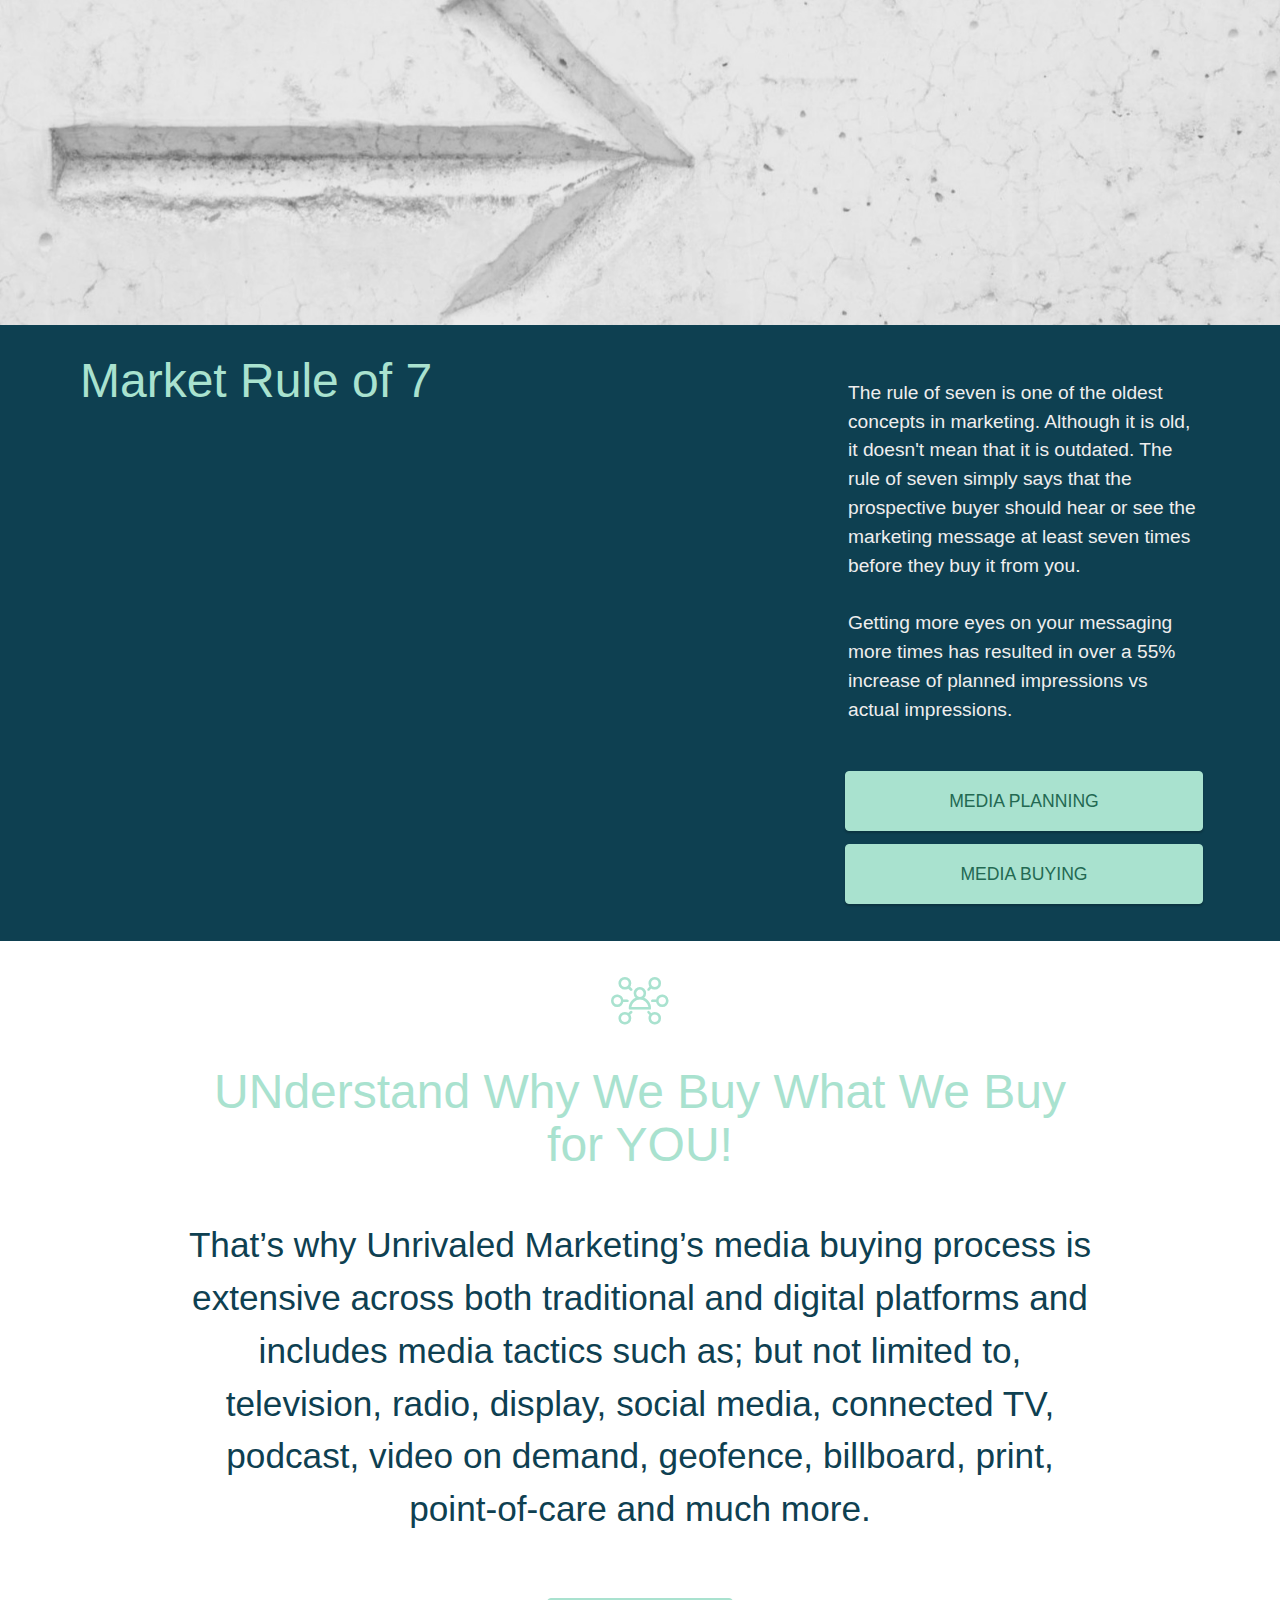
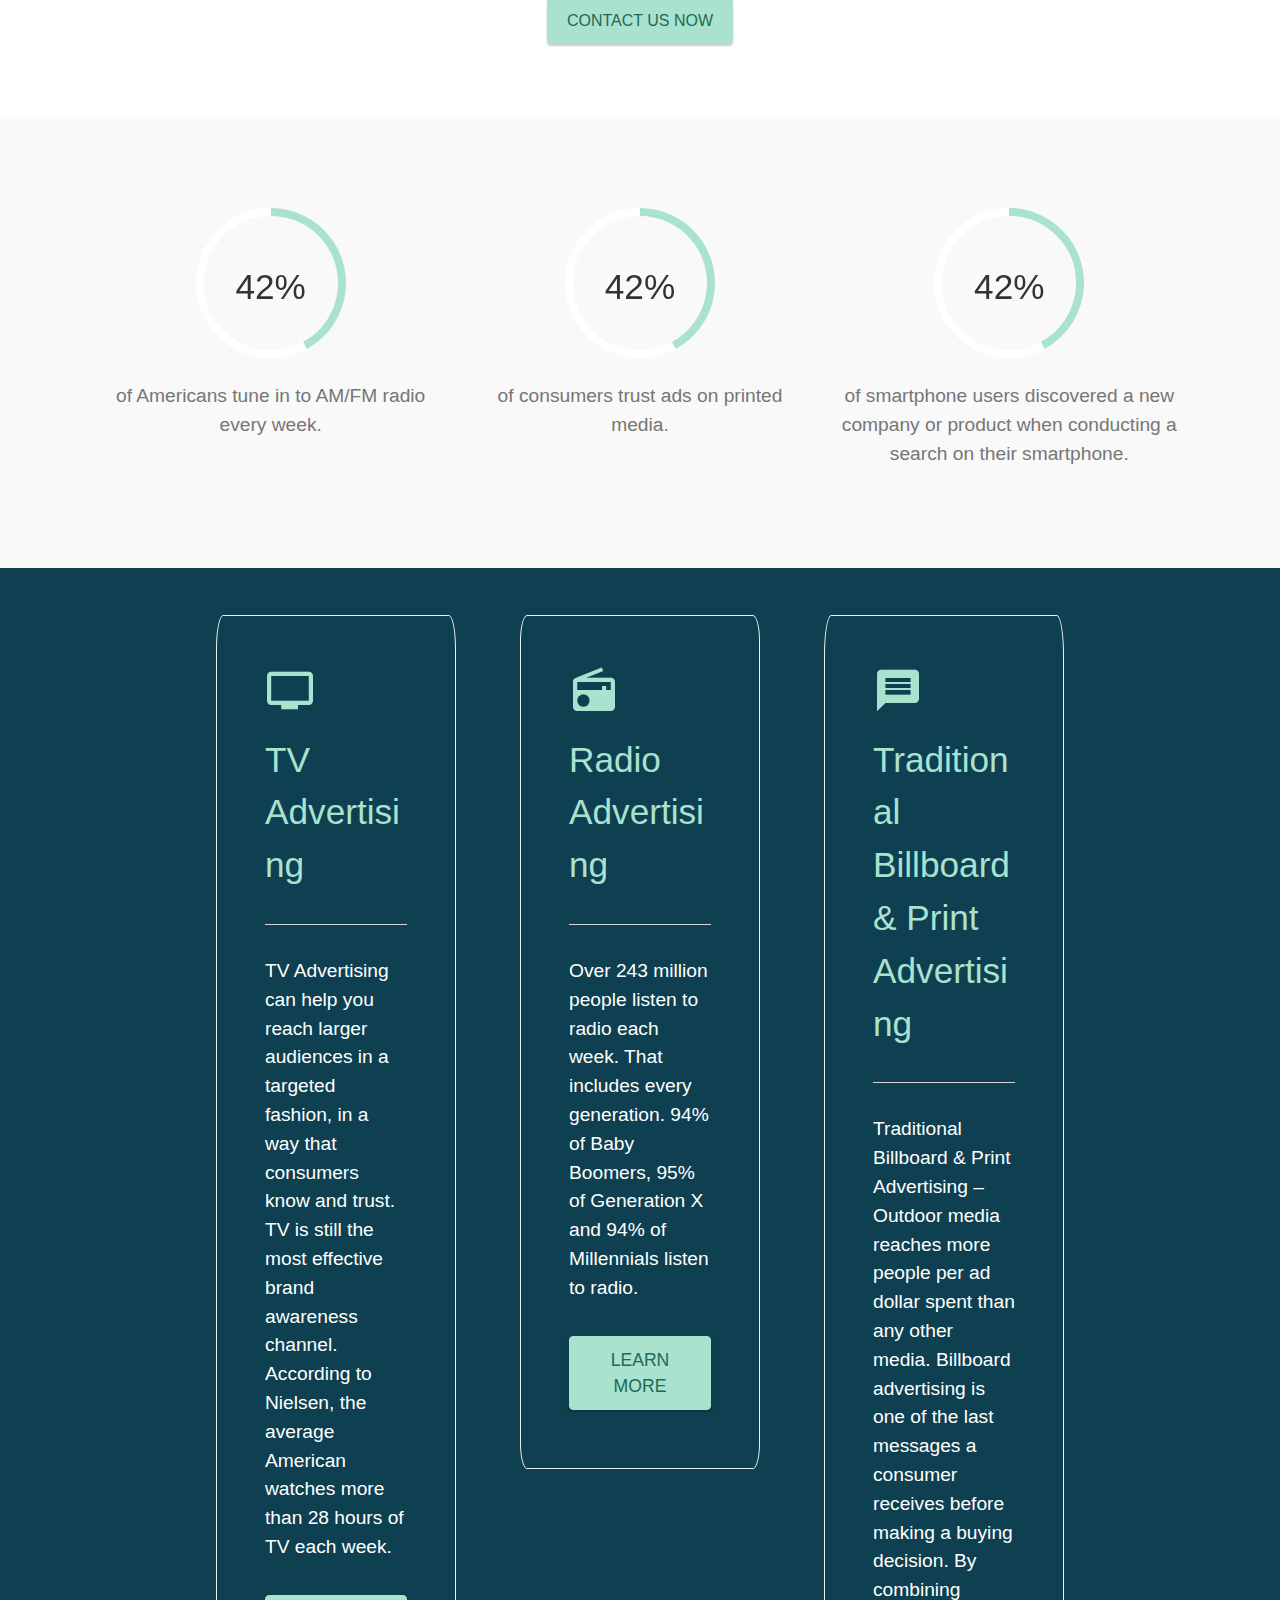
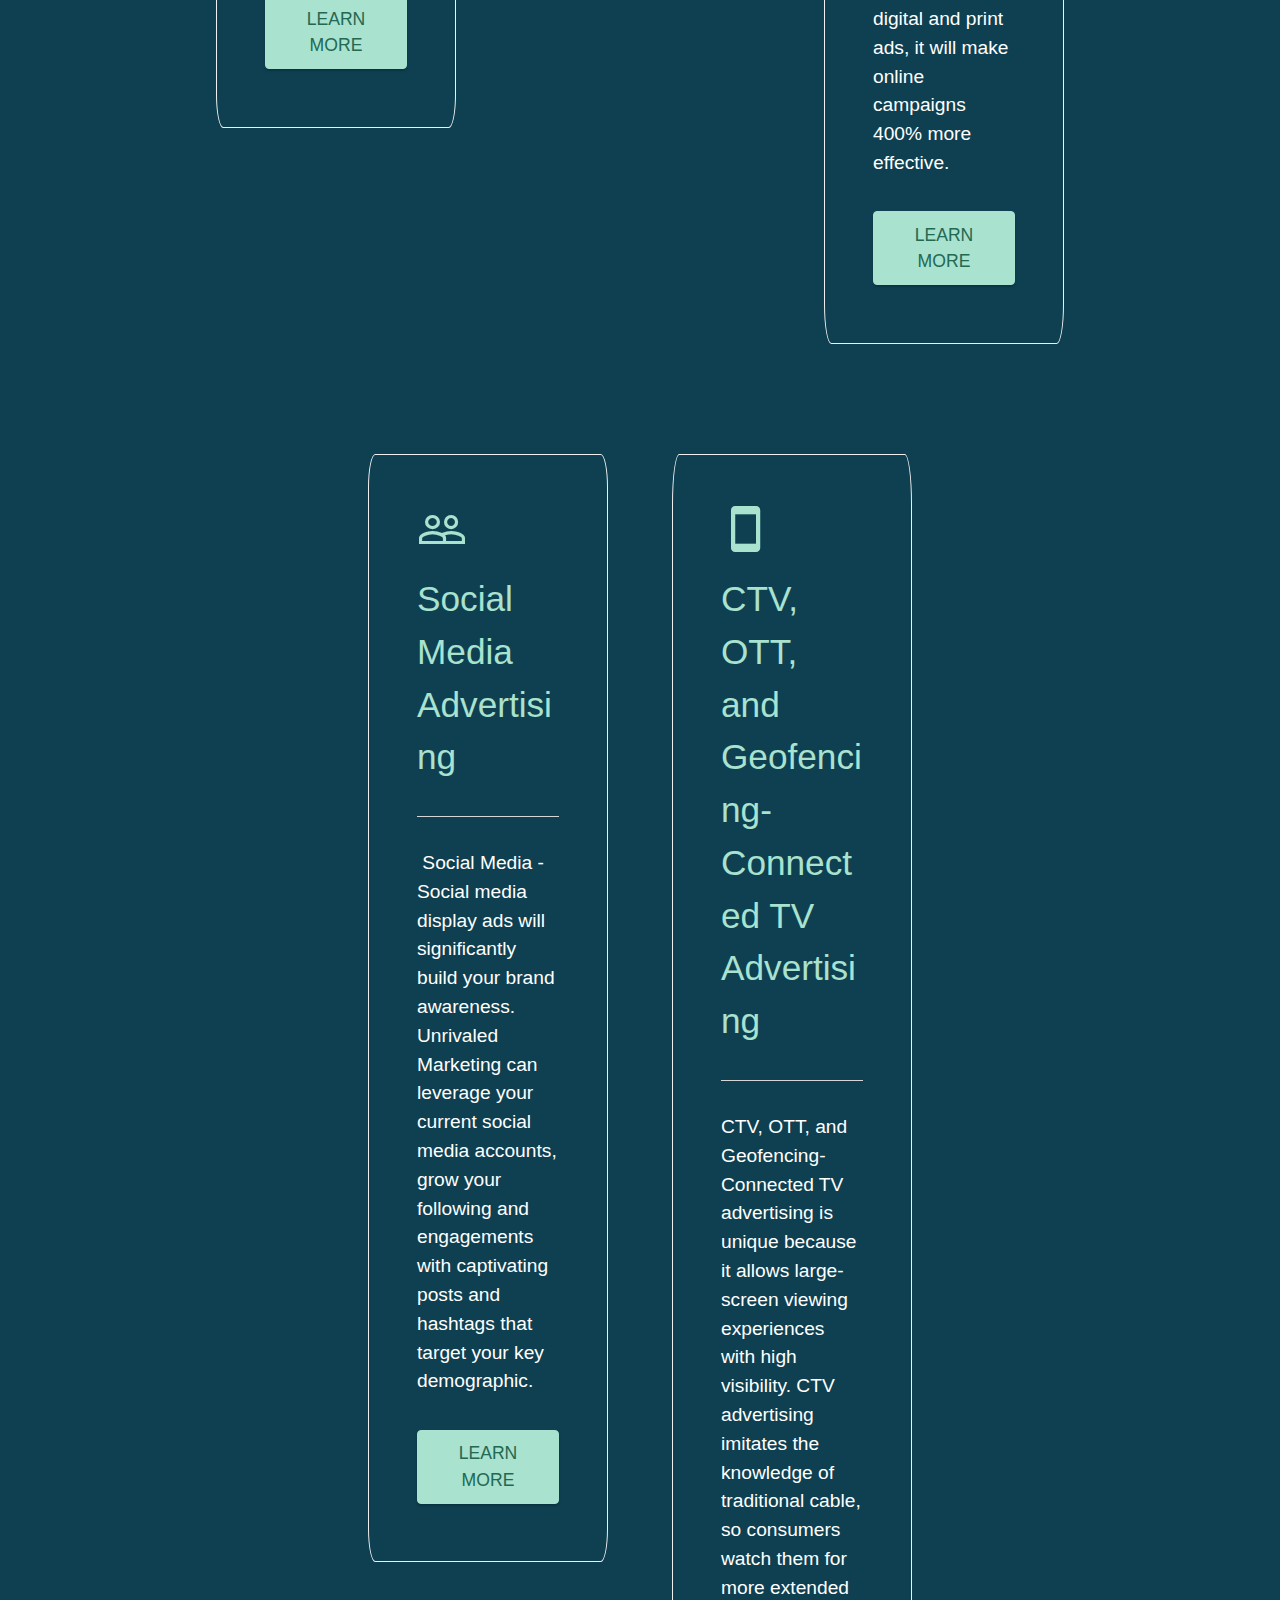
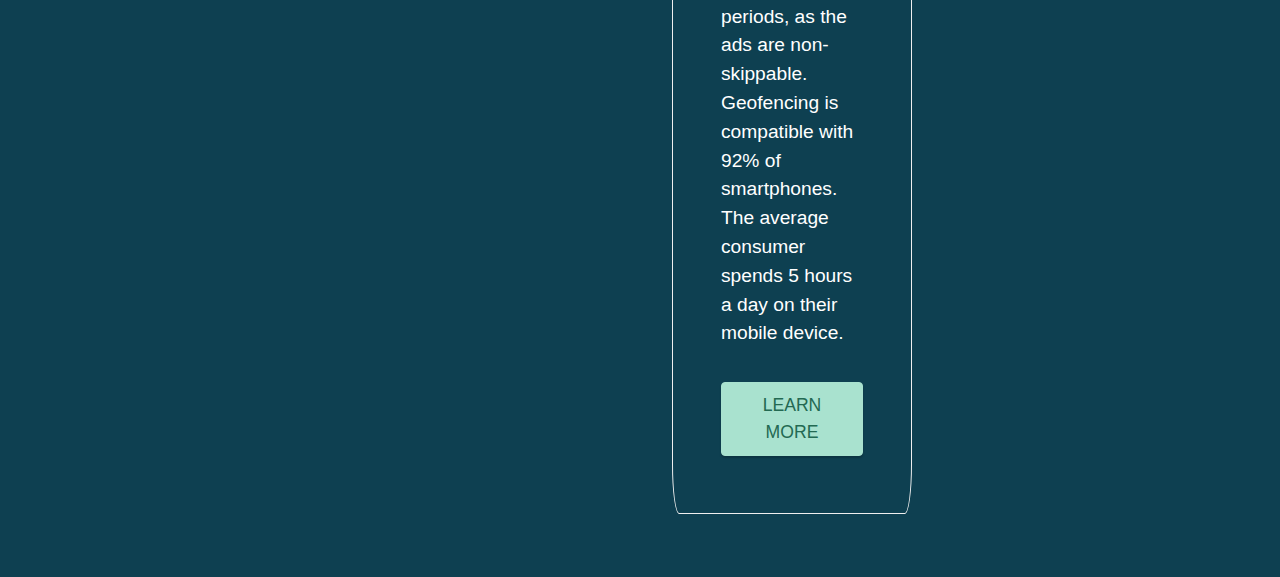
==== commit bd358f9a: "create github pages" ====
--- a/index.html
+++ b/index.html
@@ -6,7 +6,7 @@
   <meta http-equiv="X-UA-Compatible" content="IE=edge">
   
   <meta name="viewport" content="width=device-width, initial-scale=1, minimum-scale=1">
-  <link rel="shortcut icon" href="assets/images/logo4.png" type="image/x-icon">
+  <link rel="shortcut icon" href="assets/images/unrivaledmarketing-finallogo-128x131.png" type="image/x-icon">
   <meta name="description" content="">
   
   
@@ -22,7 +22,8 @@
   <link rel="stylesheet" href="assets/theme/css/style.css">
   <link rel="preload" as="style" href="assets/mobirise/css/mbr-additional.css"><link rel="stylesheet" href="assets/mobirise/css/mbr-additional.css" type="text/css">
   
-  
+  <script src="assets/web/assets/lazyload/lazyload.js"></script>
+
   
   
 
--- a/assets/bootstrap-material-design-font/css/material.css
+++ b/assets/bootstrap-material-design-font/css/material.css
@@ -1,19 +1,13 @@
-@font-face {
-  font-family: 'Material-Design-Icons';
+@font-face{font-family: 'Material-Design-Icons';
   src: url('../fonts/Material-Design-Icons.eot?3ocs8m');
   src: url('../fonts/Material-Design-Icons.eot?#iefix3ocs8m') format('embedded-opentype'), url('../fonts/Material-Design-Icons.woff?3ocs8m') format('woff'), url('../fonts/Material-Design-Icons.ttf?3ocs8m') format('truetype'), url('../fonts/Material-Design-Icons.svg?3ocs8m#Material-Design-Icons') format('svg');
   font-weight: normal;
   font-style: normal;
-}
-[class^="mdi-"],
-[class*="mdi-"] {
-  speak: none;
+}[class*="mdi-"]{speak: none;
   display: inline-block;
   font-style: normal;
   font-variant:normal;
-  font-weight:normal;
-/*  font-size:24px;*/
-  line-height:1;
+  font-weight:normal;line-height:1;
   font-family:'Material-Design-Icons' !important;
   text-rendering: auto;
   
@@ -21,2502 +15,6 @@
   -moz-osx-font-smoothing: grayscale;
   -webkit-transform: translate(0, 0);
       -ms-transform: translate(0, 0);
-          transform: translate(0, 0);
-}
-[class^="mdi-"]:before,
-[class*="mdi-"]:before {
-  display: inline-block;
+          transform: translate(0, 0);}[class*="mdi-"]:before{display: inline-block;
   speak: none;
-  text-decoration: inherit;
-}
-[class^="mdi-"].pull-left,
-[class*="mdi-"].pull-left {
-  margin-right: .3em;
-}
-[class^="mdi-"].pull-right,
-[class*="mdi-"].pull-right {
-  margin-left: .3em;
-}
-[class^="mdi-"].mdi-lg:before,
-[class*="mdi-"].mdi-lg:before,
-[class^="mdi-"].mdi-lg:after,
-[class*="mdi-"].mdi-lg:after {
-  font-size: 1.33333333em;
-  line-height: 0.75em;
-  vertical-align: -15%;
-}
-[class^="mdi-"].mdi-2x:before,
-[class*="mdi-"].mdi-2x:before,
-[class^="mdi-"].mdi-2x:after,
-[class*="mdi-"].mdi-2x:after {
-  font-size: 2em;
-}
-[class^="mdi-"].mdi-3x:before,
-[class*="mdi-"].mdi-3x:before,
-[class^="mdi-"].mdi-3x:after,
-[class*="mdi-"].mdi-3x:after {
-  font-size: 3em;
-}
-[class^="mdi-"].mdi-4x:before,
-[class*="mdi-"].mdi-4x:before,
-[class^="mdi-"].mdi-4x:after,
-[class*="mdi-"].mdi-4x:after {
-  font-size: 4em;
-}
-[class^="mdi-"].mdi-5x:before,
-[class*="mdi-"].mdi-5x:before,
-[class^="mdi-"].mdi-5x:after,
-[class*="mdi-"].mdi-5x:after {
-  font-size: 5em;
-}
-[class^="mdi-device-signal-cellular-"]:after,
-[class^="mdi-device-battery-"]:after,
-[class^="mdi-device-battery-charging-"]:after,
-[class^="mdi-device-signal-cellular-connected-no-internet-"]:after,
-[class^="mdi-device-signal-wifi-"]:after,
-[class^="mdi-device-signal-wifi-statusbar-not-connected"]:after,
-.mdi-device-network-wifi:after {
-  opacity: .3;
-  position: absolute;
-  left: 0;
-  top: 0;
-  z-index: 1;
-  display: inline-block;
-  speak: none;
-  text-decoration: inherit;
-}
-[class^="mdi-device-signal-cellular-"]:after {
-  content: "\e758";
-}
-[class^="mdi-device-battery-"]:after {
-  content: "\e735";
-}
-[class^="mdi-device-battery-charging-"]:after {
-  content: "\e733";
-}
-[class^="mdi-device-signal-cellular-connected-no-internet-"]:after {
-  content: "\e75d";
-}
-[class^="mdi-device-signal-wifi-"]:after,
-.mdi-device-network-wifi:after {
-  content: "\e765";
-}
-[class^="mdi-device-signal-wifi-statusbasr-not-connected"]:after {
-  content: "\e8f7";
-}
-.mdi-device-signal-cellular-off:after,
-.mdi-device-signal-cellular-null:after,
-.mdi-device-signal-cellular-no-sim:after,
-.mdi-device-signal-wifi-off:after,
-.mdi-device-signal-wifi-4-bar:after,
-.mdi-device-signal-cellular-4-bar:after,
-.mdi-device-battery-alert:after,
-.mdi-device-signal-cellular-connected-no-internet-4-bar:after,
-.mdi-device-battery-std:after,
-.mdi-device-battery-full .mdi-device-battery-unknown:after {
-  content: "";
-}
-.mdi-fw {
-  width: 1.28571429em;
-  text-align: center;
-}
-.mdi-ul {
-  padding-left: 0;
-  margin-left: 2.14285714em;
-  list-style-type: none;
-}
-.mdi-ul > li {
-  position: relative;
-}
-.mdi-li {
-  position: absolute;
-  left: -2.14285714em;
-  width: 2.14285714em;
-  top: 0.14285714em;
-  text-align: center;
-}
-.mdi-li.mdi-lg {
-  left: -1.85714286em;
-}
-.mdi-border {
-  padding: .2em .25em .15em;
-  border: solid 0.08em #eeeeee;
-  border-radius: .1em;
-}
-.mdi-spin {
-  -webkit-animation: mdi-spin 2s infinite linear;
-  animation: mdi-spin 2s infinite linear;
-  -webkit-transform-origin: 50% 50%;
-  -ms-transform-origin: 50% 50%;
-      transform-origin: 50% 50%;
-}
-.mdi-pulse {
-  -webkit-animation: mdi-spin 1s steps(8) infinite;
-  animation: mdi-spin 1s steps(8) infinite;
-  -webkit-transform-origin: 50% 50%;
-  -ms-transform-origin: 50% 50%;
-      transform-origin: 50% 50%;
-}
-@-webkit-keyframes mdi-spin {
-  0% {
-    -webkit-transform: rotate(0deg);
-    transform: rotate(0deg);
-  }
-  100% {
-    -webkit-transform: rotate(359deg);
-    transform: rotate(359deg);
-  }
-}
-@keyframes mdi-spin {
-  0% {
-    -webkit-transform: rotate(0deg);
-    transform: rotate(0deg);
-  }
-  100% {
-    -webkit-transform: rotate(359deg);
-    transform: rotate(359deg);
-  }
-}
-.mdi-rotate-90 {
-  filter: progid:DXImageTransform.Microsoft.BasicImage(rotation=1);
-  -webkit-transform: rotate(90deg);
-  -ms-transform: rotate(90deg);
-  transform: rotate(90deg);
-}
-.mdi-rotate-180 {
-  filter: progid:DXImageTransform.Microsoft.BasicImage(rotation=2);
-  -webkit-transform: rotate(180deg);
-  -ms-transform: rotate(180deg);
-  transform: rotate(180deg);
-}
-.mdi-rotate-270 {
-  filter: progid:DXImageTransform.Microsoft.BasicImage(rotation=3);
-  -webkit-transform: rotate(270deg);
-  -ms-transform: rotate(270deg);
-  transform: rotate(270deg);
-}
-.mdi-flip-horizontal {
-  filter: progid:DXImageTransform.Microsoft.BasicImage(rotation=0, mirror=1);
-  -webkit-transform: scale(-1, 1);
-  -ms-transform: scale(-1, 1);
-  transform: scale(-1, 1);
-}
-.mdi-flip-vertical {
-  filter: progid:DXImageTransform.Microsoft.BasicImage(rotation=2, mirror=1);
-  -webkit-transform: scale(1, -1);
-  -ms-transform: scale(1, -1);
-  transform: scale(1, -1);
-}
-:root .mdi-rotate-90,
-:root .mdi-rotate-180,
-:root .mdi-rotate-270,
-:root .mdi-flip-horizontal,
-:root .mdi-flip-vertical {
-  -webkit-filter: none;
-          filter: none;
-}
-.mdi-stack {
-  position: relative;
-  display: inline-block;
-  width: 2em;
-  height: 2em;
-  line-height: 2em;
-  vertical-align: middle;
-}
-.mdi-stack-1x,
-.mdi-stack-2x {
-  position: absolute;
-  left: 0;
-  width: 100%;
-  text-align: center;
-}
-.mdi-stack-1x {
-  line-height: inherit;
-}
-.mdi-stack-2x {
-  font-size: 2em;
-}
-.mdi-inverse {
-  color: #ffffff;
-}
-/* Start Icons */
-.mdi-action-3d-rotation:before {
-  content: "\e600";
-}
-.mdi-action-accessibility:before {
-  content: "\e601";
-}
-.mdi-action-account-balance-wallet:before {
-  content: "\e602";
-}
-.mdi-action-account-balance:before {
-  content: "\e603";
-}
-.mdi-action-account-box:before {
-  content: "\e604";
-}
-.mdi-action-account-child:before {
-  content: "\e605";
-}
-.mdi-action-account-circle:before {
-  content: "\e606";
-}
-.mdi-action-add-shopping-cart:before {
-  content: "\e607";
-}
-.mdi-action-alarm-add:before {
-  content: "\e608";
-}
-.mdi-action-alarm-off:before {
-  content: "\e609";
-}
-.mdi-action-alarm-on:before {
-  content: "\e60a";
-}
-.mdi-action-alarm:before {
-  content: "\e60b";
-}
-.mdi-action-android:before {
-  content: "\e60c";
-}
-.mdi-action-announcement:before {
-  content: "\e60d";
-}
-.mdi-action-aspect-ratio:before {
-  content: "\e60e";
-}
-.mdi-action-assessment:before {
-  content: "\e60f";
-}
-.mdi-action-assignment-ind:before {
-  content: "\e610";
-}
-.mdi-action-assignment-late:before {
-  content: "\e611";
-}
-.mdi-action-assignment-return:before {
-  content: "\e612";
-}
-.mdi-action-assignment-returned:before {
-  content: "\e613";
-}
-.mdi-action-assignment-turned-in:before {
-  content: "\e614";
-}
-.mdi-action-assignment:before {
-  content: "\e615";
-}
-.mdi-action-autorenew:before {
-  content: "\e616";
-}
-.mdi-action-backup:before {
-  content: "\e617";
-}
-.mdi-action-book:before {
-  content: "\e618";
-}
-.mdi-action-bookmark-outline:before {
-  content: "\e619";
-}
-.mdi-action-bookmark:before {
-  content: "\e61a";
-}
-.mdi-action-bug-report:before {
-  content: "\e61b";
-}
-.mdi-action-cached:before {
-  content: "\e61c";
-}
-.mdi-action-check-circle:before {
-  content: "\e61d";
-}
-.mdi-action-class:before {
-  content: "\e61e";
-}
-.mdi-action-credit-card:before {
-  content: "\e61f";
-}
-.mdi-action-dashboard:before {
-  content: "\e620";
-}
-.mdi-action-delete:before {
-  content: "\e621";
-}
-.mdi-action-description:before {
-  content: "\e622";
-}
-.mdi-action-dns:before {
-  content: "\e623";
-}
-.mdi-action-done-all:before {
-  content: "\e624";
-}
-.mdi-action-done:before {
-  content: "\e625";
-}
-.mdi-action-event:before {
-  content: "\e626";
-}
-.mdi-action-exit-to-app:before {
-  content: "\e627";
-}
-.mdi-action-explore:before {
-  content: "\e628";
-}
-.mdi-action-extension:before {
-  content: "\e629";
-}
-.mdi-action-face-unlock:before {
-  content: "\e62a";
-}
-.mdi-action-favorite-outline:before {
-  content: "\e62b";
-}
-.mdi-action-favorite:before {
-  content: "\e62c";
-}
-.mdi-action-find-in-page:before {
-  content: "\e62d";
-}
-.mdi-action-find-replace:before {
-  content: "\e62e";
-}
-.mdi-action-flip-to-back:before {
-  content: "\e62f";
-}
-.mdi-action-flip-to-front:before {
-  content: "\e630";
-}
-.mdi-action-get-app:before {
-  content: "\e631";
-}
-.mdi-action-grade:before {
-  content: "\e632";
-}
-.mdi-action-group-work:before {
-  content: "\e633";
-}
-.mdi-action-help:before {
-  content: "\e634";
-}
-.mdi-action-highlight-remove:before {
-  content: "\e635";
-}
-.mdi-action-history:before {
-  content: "\e636";
-}
-.mdi-action-home:before {
-  content: "\e637";
-}
-.mdi-action-https:before {
-  content: "\e638";
-}
-.mdi-action-info-outline:before {
-  content: "\e639";
-}
-.mdi-action-info:before {
-  content: "\e63a";
-}
-.mdi-action-input:before {
-  content: "\e63b";
-}
-.mdi-action-invert-colors:before {
-  content: "\e63c";
-}
-.mdi-action-label-outline:before {
-  content: "\e63d";
-}
-.mdi-action-label:before {
-  content: "\e63e";
-}
-.mdi-action-language:before {
-  content: "\e63f";
-}
-.mdi-action-launch:before {
-  content: "\e640";
-}
-.mdi-action-list:before {
-  content: "\e641";
-}
-.mdi-action-lock-open:before {
-  content: "\e642";
-}
-.mdi-action-lock-outline:before {
-  content: "\e643";
-}
-.mdi-action-lock:before {
-  content: "\e644";
-}
-.mdi-action-loyalty:before {
-  content: "\e645";
-}
-.mdi-action-markunread-mailbox:before {
-  content: "\e646";
-}
-.mdi-action-note-add:before {
-  content: "\e647";
-}
-.mdi-action-open-in-browser:before {
-  content: "\e648";
-}
-.mdi-action-open-in-new:before {
-  content: "\e649";
-}
-.mdi-action-open-with:before {
-  content: "\e64a";
-}
-.mdi-action-pageview:before {
-  content: "\e64b";
-}
-.mdi-action-payment:before {
-  content: "\e64c";
-}
-.mdi-action-perm-camera-mic:before {
-  content: "\e64d";
-}
-.mdi-action-perm-contact-cal:before {
-  content: "\e64e";
-}
-.mdi-action-perm-data-setting:before {
-  content: "\e64f";
-}
-.mdi-action-perm-device-info:before {
-  content: "\e650";
-}
-.mdi-action-perm-identity:before {
-  content: "\e651";
-}
-.mdi-action-perm-media:before {
-  content: "\e652";
-}
-.mdi-action-perm-phone-msg:before {
-  content: "\e653";
-}
-.mdi-action-perm-scan-wifi:before {
-  content: "\e654";
-}
-.mdi-action-picture-in-picture:before {
-  content: "\e655";
-}
-.mdi-action-polymer:before {
-  content: "\e656";
-}
-.mdi-action-print:before {
-  content: "\e657";
-}
-.mdi-action-query-builder:before {
-  content: "\e658";
-}
-.mdi-action-question-answer:before {
-  content: "\e659";
-}
-.mdi-action-receipt:before {
-  content: "\e65a";
-}
-.mdi-action-redeem:before {
-  content: "\e65b";
-}
-.mdi-action-reorder:before {
-  content: "\e65c";
-}
-.mdi-action-report-problem:before {
-  content: "\e65d";
-}
-.mdi-action-restore:before {
-  content: "\e65e";
-}
-.mdi-action-room:before {
-  content: "\e65f";
-}
-.mdi-action-schedule:before {
-  content: "\e660";
-}
-.mdi-action-search:before {
-  content: "\e661";
-}
-.mdi-action-settings-applications:before {
-  content: "\e662";
-}
-.mdi-action-settings-backup-restore:before {
-  content: "\e663";
-}
-.mdi-action-settings-bluetooth:before {
-  content: "\e664";
-}
-.mdi-action-settings-cell:before {
-  content: "\e665";
-}
-.mdi-action-settings-display:before {
-  content: "\e666";
-}
-.mdi-action-settings-ethernet:before {
-  content: "\e667";
-}
-.mdi-action-settings-input-antenna:before {
-  content: "\e668";
-}
-.mdi-action-settings-input-component:before {
-  content: "\e669";
-}
-.mdi-action-settings-input-composite:before {
-  content: "\e66a";
-}
-.mdi-action-settings-input-hdmi:before {
-  content: "\e66b";
-}
-.mdi-action-settings-input-svideo:before {
-  content: "\e66c";
-}
-.mdi-action-settings-overscan:before {
-  content: "\e66d";
-}
-.mdi-action-settings-phone:before {
-  content: "\e66e";
-}
-.mdi-action-settings-power:before {
-  content: "\e66f";
-}
-.mdi-action-settings-remote:before {
-  content: "\e670";
-}
-.mdi-action-settings-voice:before {
-  content: "\e671";
-}
-.mdi-action-settings:before {
-  content: "\e672";
-}
-.mdi-action-shop-two:before {
-  content: "\e673";
-}
-.mdi-action-shop:before {
-  content: "\e674";
-}
-.mdi-action-shopping-basket:before {
-  content: "\e675";
-}
-.mdi-action-shopping-cart:before {
-  content: "\e676";
-}
-.mdi-action-speaker-notes:before {
-  content: "\e677";
-}
-.mdi-action-spellcheck:before {
-  content: "\e678";
-}
-.mdi-action-star-rate:before {
-  content: "\e679";
-}
-.mdi-action-stars:before {
-  content: "\e67a";
-}
-.mdi-action-store:before {
-  content: "\e67b";
-}
-.mdi-action-subject:before {
-  content: "\e67c";
-}
-.mdi-action-supervisor-account:before {
-  content: "\e67d";
-}
-.mdi-action-swap-horiz:before {
-  content: "\e67e";
-}
-.mdi-action-swap-vert-circle:before {
-  content: "\e67f";
-}
-.mdi-action-swap-vert:before {
-  content: "\e680";
-}
-.mdi-action-system-update-tv:before {
-  content: "\e681";
-}
-.mdi-action-tab-unselected:before {
-  content: "\e682";
-}
-.mdi-action-tab:before {
-  content: "\e683";
-}
-.mdi-action-theaters:before {
-  content: "\e684";
-}
-.mdi-action-thumb-down:before {
-  content: "\e685";
-}
-.mdi-action-thumb-up:before {
-  content: "\e686";
-}
-.mdi-action-thumbs-up-down:before {
-  content: "\e687";
-}
-.mdi-action-toc:before {
-  content: "\e688";
-}
-.mdi-action-today:before {
-  content: "\e689";
-}
-.mdi-action-track-changes:before {
-  content: "\e68a";
-}
-.mdi-action-translate:before {
-  content: "\e68b";
-}
-.mdi-action-trending-down:before {
-  content: "\e68c";
-}
-.mdi-action-trending-neutral:before {
-  content: "\e68d";
-}
-.mdi-action-trending-up:before {
-  content: "\e68e";
-}
-.mdi-action-turned-in-not:before {
-  content: "\e68f";
-}
-.mdi-action-turned-in:before {
-  content: "\e690";
-}
-.mdi-action-verified-user:before {
-  content: "\e691";
-}
-.mdi-action-view-agenda:before {
-  content: "\e692";
-}
-.mdi-action-view-array:before {
-  content: "\e693";
-}
-.mdi-action-view-carousel:before {
-  content: "\e694";
-}
-.mdi-action-view-column:before {
-  content: "\e695";
-}
-.mdi-action-view-day:before {
-  content: "\e696";
-}
-.mdi-action-view-headline:before {
-  content: "\e697";
-}
-.mdi-action-view-list:before {
-  content: "\e698";
-}
-.mdi-action-view-module:before {
-  content: "\e699";
-}
-.mdi-action-view-quilt:before {
-  content: "\e69a";
-}
-.mdi-action-view-stream:before {
-  content: "\e69b";
-}
-.mdi-action-view-week:before {
-  content: "\e69c";
-}
-.mdi-action-visibility-off:before {
-  content: "\e69d";
-}
-.mdi-action-visibility:before {
-  content: "\e69e";
-}
-.mdi-action-wallet-giftcard:before {
-  content: "\e69f";
-}
-.mdi-action-wallet-membership:before {
-  content: "\e6a0";
-}
-.mdi-action-wallet-travel:before {
-  content: "\e6a1";
-}
-.mdi-action-work:before {
-  content: "\e6a2";
-}
-.mdi-alert-error:before {
-  content: "\e6a3";
-}
-.mdi-alert-warning:before {
-  content: "\e6a4";
-}
-.mdi-av-album:before {
-  content: "\e6a5";
-}
-.mdi-av-closed-caption:before {
-  content: "\e6a6";
-}
-.mdi-av-equalizer:before {
-  content: "\e6a7";
-}
-.mdi-av-explicit:before {
-  content: "\e6a8";
-}
-.mdi-av-fast-forward:before {
-  content: "\e6a9";
-}
-.mdi-av-fast-rewind:before {
-  content: "\e6aa";
-}
-.mdi-av-games:before {
-  content: "\e6ab";
-}
-.mdi-av-hearing:before {
-  content: "\e6ac";
-}
-.mdi-av-high-quality:before {
-  content: "\e6ad";
-}
-.mdi-av-loop:before {
-  content: "\e6ae";
-}
-.mdi-av-mic-none:before {
-  content: "\e6af";
-}
-.mdi-av-mic-off:before {
-  content: "\e6b0";
-}
-.mdi-av-mic:before {
-  content: "\e6b1";
-}
-.mdi-av-movie:before {
-  content: "\e6b2";
-}
-.mdi-av-my-library-add:before {
-  content: "\e6b3";
-}
-.mdi-av-my-library-books:before {
-  content: "\e6b4";
-}
-.mdi-av-my-library-music:before {
-  content: "\e6b5";
-}
-.mdi-av-new-releases:before {
-  content: "\e6b6";
-}
-.mdi-av-not-interested:before {
-  content: "\e6b7";
-}
-.mdi-av-pause-circle-fill:before {
-  content: "\e6b8";
-}
-.mdi-av-pause-circle-outline:before {
-  content: "\e6b9";
-}
-.mdi-av-pause:before {
-  content: "\e6ba";
-}
-.mdi-av-play-arrow:before {
-  content: "\e6bb";
-}
-.mdi-av-play-circle-fill:before {
-  content: "\e6bc";
-}
-.mdi-av-play-circle-outline:before {
-  content: "\e6bd";
-}
-.mdi-av-play-shopping-bag:before {
-  content: "\e6be";
-}
-.mdi-av-playlist-add:before {
-  content: "\e6bf";
-}
-.mdi-av-queue-music:before {
-  content: "\e6c0";
-}
-.mdi-av-queue:before {
-  content: "\e6c1";
-}
-.mdi-av-radio:before {
-  content: "\e6c2";
-}
-.mdi-av-recent-actors:before {
-  content: "\e6c3";
-}
-.mdi-av-repeat-one:before {
-  content: "\e6c4";
-}
-.mdi-av-repeat:before {
-  content: "\e6c5";
-}
-.mdi-av-replay:before {
-  content: "\e6c6";
-}
-.mdi-av-shuffle:before {
-  content: "\e6c7";
-}
-.mdi-av-skip-next:before {
-  content: "\e6c8";
-}
-.mdi-av-skip-previous:before {
-  content: "\e6c9";
-}
-.mdi-av-snooze:before {
-  content: "\e6ca";
-}
-.mdi-av-stop:before {
-  content: "\e6cb";
-}
-.mdi-av-subtitles:before {
-  content: "\e6cc";
-}
-.mdi-av-surround-sound:before {
-  content: "\e6cd";
-}
-.mdi-av-timer:before {
-  content: "\e6ce";
-}
-.mdi-av-video-collection:before {
-  content: "\e6cf";
-}
-.mdi-av-videocam-off:before {
-  content: "\e6d0";
-}
-.mdi-av-videocam:before {
-  content: "\e6d1";
-}
-.mdi-av-volume-down:before {
-  content: "\e6d2";
-}
-.mdi-av-volume-mute:before {
-  content: "\e6d3";
-}
-.mdi-av-volume-off:before {
-  content: "\e6d4";
-}
-.mdi-av-volume-up:before {
-  content: "\e6d5";
-}
-.mdi-av-web:before {
-  content: "\e6d6";
-}
-.mdi-communication-business:before {
-  content: "\e6d7";
-}
-.mdi-communication-call-end:before {
-  content: "\e6d8";
-}
-.mdi-communication-call-made:before {
-  content: "\e6d9";
-}
-.mdi-communication-call-merge:before {
-  content: "\e6da";
-}
-.mdi-communication-call-missed:before {
-  content: "\e6db";
-}
-.mdi-communication-call-received:before {
-  content: "\e6dc";
-}
-.mdi-communication-call-split:before {
-  content: "\e6dd";
-}
-.mdi-communication-call:before {
-  content: "\e6de";
-}
-.mdi-communication-chat:before {
-  content: "\e6df";
-}
-.mdi-communication-clear-all:before {
-  content: "\e6e0";
-}
-.mdi-communication-comment:before {
-  content: "\e6e1";
-}
-.mdi-communication-contacts:before {
-  content: "\e6e2";
-}
-.mdi-communication-dialer-sip:before {
-  content: "\e6e3";
-}
-.mdi-communication-dialpad:before {
-  content: "\e6e4";
-}
-.mdi-communication-dnd-on:before {
-  content: "\e6e5";
-}
-.mdi-communication-email:before {
-  content: "\e6e6";
-}
-.mdi-communication-forum:before {
-  content: "\e6e7";
-}
-.mdi-communication-import-export:before {
-  content: "\e6e8";
-}
-.mdi-communication-invert-colors-off:before {
-  content: "\e6e9";
-}
-.mdi-communication-invert-colors-on:before {
-  content: "\e6ea";
-}
-.mdi-communication-live-help:before {
-  content: "\e6eb";
-}
-.mdi-communication-location-off:before {
-  content: "\e6ec";
-}
-.mdi-communication-location-on:before {
-  content: "\e6ed";
-}
-.mdi-communication-message:before {
-  content: "\e6ee";
-}
-.mdi-communication-messenger:before {
-  content: "\e6ef";
-}
-.mdi-communication-no-sim:before {
-  content: "\e6f0";
-}
-.mdi-communication-phone:before {
-  content: "\e6f1";
-}
-.mdi-communication-portable-wifi-off:before {
-  content: "\e6f2";
-}
-.mdi-communication-quick-contacts-dialer:before {
-  content: "\e6f3";
-}
-.mdi-communication-quick-contacts-mail:before {
-  content: "\e6f4";
-}
-.mdi-communication-ring-volume:before {
-  content: "\e6f5";
-}
-.mdi-communication-stay-current-landscape:before {
-  content: "\e6f6";
-}
-.mdi-communication-stay-current-portrait:before {
-  content: "\e6f7";
-}
-.mdi-communication-stay-primary-landscape:before {
-  content: "\e6f8";
-}
-.mdi-communication-stay-primary-portrait:before {
-  content: "\e6f9";
-}
-.mdi-communication-swap-calls:before {
-  content: "\e6fa";
-}
-.mdi-communication-textsms:before {
-  content: "\e6fb";
-}
-.mdi-communication-voicemail:before {
-  content: "\e6fc";
-}
-.mdi-communication-vpn-key:before {
-  content: "\e6fd";
-}
-.mdi-content-add-box:before {
-  content: "\e6fe";
-}
-.mdi-content-add-circle-outline:before {
-  content: "\e6ff";
-}
-.mdi-content-add-circle:before {
-  content: "\e700";
-}
-.mdi-content-add:before {
-  content: "\e701";
-}
-.mdi-content-archive:before {
-  content: "\e702";
-}
-.mdi-content-backspace:before {
-  content: "\e703";
-}
-.mdi-content-block:before {
-  content: "\e704";
-}
-.mdi-content-clear:before {
-  content: "\e705";
-}
-.mdi-content-content-copy:before {
-  content: "\e706";
-}
-.mdi-content-content-cut:before {
-  content: "\e707";
-}
-.mdi-content-content-paste:before {
-  content: "\e708";
-}
-.mdi-content-create:before {
-  content: "\e709";
-}
-.mdi-content-drafts:before {
-  content: "\e70a";
-}
-.mdi-content-filter-list:before {
-  content: "\e70b";
-}
-.mdi-content-flag:before {
-  content: "\e70c";
-}
-.mdi-content-forward:before {
-  content: "\e70d";
-}
-.mdi-content-gesture:before {
-  content: "\e70e";
-}
-.mdi-content-inbox:before {
-  content: "\e70f";
-}
-.mdi-content-link:before {
-  content: "\e710";
-}
-.mdi-content-mail:before {
-  content: "\e711";
-}
-.mdi-content-markunread:before {
-  content: "\e712";
-}
-.mdi-content-redo:before {
-  content: "\e713";
-}
-.mdi-content-remove-circle-outline:before {
-  content: "\e714";
-}
-.mdi-content-remove-circle:before {
-  content: "\e715";
-}
-.mdi-content-remove:before {
-  content: "\e716";
-}
-.mdi-content-reply-all:before {
-  content: "\e717";
-}
-.mdi-content-reply:before {
-  content: "\e718";
-}
-.mdi-content-report:before {
-  content: "\e719";
-}
-.mdi-content-save:before {
-  content: "\e71a";
-}
-.mdi-content-select-all:before {
-  content: "\e71b";
-}
-.mdi-content-send:before {
-  content: "\e71c";
-}
-.mdi-content-sort:before {
-  content: "\e71d";
-}
-.mdi-content-text-format:before {
-  content: "\e71e";
-}
-.mdi-content-undo:before {
-  content: "\e71f";
-}
-.mdi-editor-attach-file:before {
-  content: "\e776";
-}
-.mdi-editor-attach-money:before {
-  content: "\e777";
-}
-.mdi-editor-border-all:before {
-  content: "\e778";
-}
-.mdi-editor-border-bottom:before {
-  content: "\e779";
-}
-.mdi-editor-border-clear:before {
-  content: "\e77a";
-}
-.mdi-editor-border-color:before {
-  content: "\e77b";
-}
-.mdi-editor-border-horizontal:before {
-  content: "\e77c";
-}
-.mdi-editor-border-inner:before {
-  content: "\e77d";
-}
-.mdi-editor-border-left:before {
-  content: "\e77e";
-}
-.mdi-editor-border-outer:before {
-  content: "\e77f";
-}
-.mdi-editor-border-right:before {
-  content: "\e780";
-}
-.mdi-editor-border-style:before {
-  content: "\e781";
-}
-.mdi-editor-border-top:before {
-  content: "\e782";
-}
-.mdi-editor-border-vertical:before {
-  content: "\e783";
-}
-.mdi-editor-format-align-center:before {
-  content: "\e784";
-}
-.mdi-editor-format-align-justify:before {
-  content: "\e785";
-}
-.mdi-editor-format-align-left:before {
-  content: "\e786";
-}
-.mdi-editor-format-align-right:before {
-  content: "\e787";
-}
-.mdi-editor-format-bold:before {
-  content: "\e788";
-}
-.mdi-editor-format-clear:before {
-  content: "\e789";
-}
-.mdi-editor-format-color-fill:before {
-  content: "\e78a";
-}
-.mdi-editor-format-color-reset:before {
-  content: "\e78b";
-}
-.mdi-editor-format-color-text:before {
-  content: "\e78c";
-}
-.mdi-editor-format-indent-decrease:before {
-  content: "\e78d";
-}
-.mdi-editor-format-indent-increase:before {
-  content: "\e78e";
-}
-.mdi-editor-format-italic:before {
-  content: "\e78f";
-}
-.mdi-editor-format-line-spacing:before {
-  content: "\e790";
-}
-.mdi-editor-format-list-bulleted:before {
-  content: "\e791";
-}
-.mdi-editor-format-list-numbered:before {
-  content: "\e792";
-}
-.mdi-editor-format-paint:before {
-  content: "\e793";
-}
-.mdi-editor-format-quote:before {
-  content: "\e794";
-}
-.mdi-editor-format-size:before {
-  content: "\e795";
-}
-.mdi-editor-format-strikethrough:before {
-  content: "\e796";
-}
-.mdi-editor-format-textdirection-l-to-r:before {
-  content: "\e797";
-}
-.mdi-editor-format-textdirection-r-to-l:before {
-  content: "\e798";
-}
-.mdi-editor-format-underline:before {
-  content: "\e799";
-}
-.mdi-editor-functions:before {
-  content: "\e79a";
-}
-.mdi-editor-insert-chart:before {
-  content: "\e79b";
-}
-.mdi-editor-insert-comment:before {
-  content: "\e79c";
-}
-.mdi-editor-insert-drive-file:before {
-  content: "\e79d";
-}
-.mdi-editor-insert-emoticon:before {
-  content: "\e79e";
-}
-.mdi-editor-insert-invitation:before {
-  content: "\e79f";
-}
-.mdi-editor-insert-link:before {
-  content: "\e7a0";
-}
-.mdi-editor-insert-photo:before {
-  content: "\e7a1";
-}
-.mdi-editor-merge-type:before {
-  content: "\e7a2";
-}
-.mdi-editor-mode-comment:before {
-  content: "\e7a3";
-}
-.mdi-editor-mode-edit:before {
-  content: "\e7a4";
-}
-.mdi-editor-publish:before {
-  content: "\e7a5";
-}
-.mdi-editor-vertical-align-bottom:before {
-  content: "\e7a6";
-}
-.mdi-editor-vertical-align-center:before {
-  content: "\e7a7";
-}
-.mdi-editor-vertical-align-top:before {
-  content: "\e7a8";
-}
-.mdi-editor-wrap-text:before {
-  content: "\e7a9";
-}
-.mdi-file-attachment:before {
-  content: "\e7aa";
-}
-.mdi-file-cloud-circle:before {
-  content: "\e7ab";
-}
-.mdi-file-cloud-done:before {
-  content: "\e7ac";
-}
-.mdi-file-cloud-download:before {
-  content: "\e7ad";
-}
-.mdi-file-cloud-off:before {
-  content: "\e7ae";
-}
-.mdi-file-cloud-queue:before {
-  content: "\e7af";
-}
-.mdi-file-cloud-upload:before {
-  content: "\e7b0";
-}
-.mdi-file-cloud:before {
-  content: "\e7b1";
-}
-.mdi-file-file-download:before {
-  content: "\e7b2";
-}
-.mdi-file-file-upload:before {
-  content: "\e7b3";
-}
-.mdi-file-folder-open:before {
-  content: "\e7b4";
-}
-.mdi-file-folder-shared:before {
-  content: "\e7b5";
-}
-.mdi-file-folder:before {
-  content: "\e7b6";
-}
-.mdi-device-access-alarm:before {
-  content: "\e720";
-}
-.mdi-device-access-alarms:before {
-  content: "\e721";
-}
-.mdi-device-access-time:before {
-  content: "\e722";
-}
-.mdi-device-add-alarm:before {
-  content: "\e723";
-}
-.mdi-device-airplanemode-off:before {
-  content: "\e724";
-}
-.mdi-device-airplanemode-on:before {
-  content: "\e725";
-}
-.mdi-device-battery-20:before {
-  content: "\e726";
-}
-.mdi-device-battery-30:before {
-  content: "\e727";
-}
-.mdi-device-battery-50:before {
-  content: "\e728";
-}
-.mdi-device-battery-60:before {
-  content: "\e729";
-}
-.mdi-device-battery-80:before {
-  content: "\e72a";
-}
-.mdi-device-battery-90:before {
-  content: "\e72b";
-}
-.mdi-device-battery-alert:before {
-  content: "\e72c";
-}
-.mdi-device-battery-charging-20:before {
-  content: "\e72d";
-}
-.mdi-device-battery-charging-30:before {
-  content: "\e72e";
-}
-.mdi-device-battery-charging-50:before {
-  content: "\e72f";
-}
-.mdi-device-battery-charging-60:before {
-  content: "\e730";
-}
-.mdi-device-battery-charging-80:before {
-  content: "\e731";
-}
-.mdi-device-battery-charging-90:before {
-  content: "\e732";
-}
-.mdi-device-battery-charging-full:before {
-  content: "\e733";
-}
-.mdi-device-battery-full:before {
-  content: "\e734";
-}
-.mdi-device-battery-std:before {
-  content: "\e735";
-}
-.mdi-device-battery-unknown:before {
-  content: "\e736";
-}
-.mdi-device-bluetooth-connected:before {
-  content: "\e737";
-}
-.mdi-device-bluetooth-disabled:before {
-  content: "\e738";
-}
-.mdi-device-bluetooth-searching:before {
-  content: "\e739";
-}
-.mdi-device-bluetooth:before {
-  content: "\e73a";
-}
-.mdi-device-brightness-auto:before {
-  content: "\e73b";
-}
-.mdi-device-brightness-high:before {
-  content: "\e73c";
-}
-.mdi-device-brightness-low:before {
-  content: "\e73d";
-}
-.mdi-device-brightness-medium:before {
-  content: "\e73e";
-}
-.mdi-device-data-usage:before {
-  content: "\e73f";
-}
-.mdi-device-developer-mode:before {
-  content: "\e740";
-}
-.mdi-device-devices:before {
-  content: "\e741";
-}
-.mdi-device-dvr:before {
-  content: "\e742";
-}
-.mdi-device-gps-fixed:before {
-  content: "\e743";
-}
-.mdi-device-gps-not-fixed:before {
-  content: "\e744";
-}
-.mdi-device-gps-off:before {
-  content: "\e745";
-}
-.mdi-device-location-disabled:before {
-  content: "\e746";
-}
-.mdi-device-location-searching:before {
-  content: "\e747";
-}
-.mdi-device-multitrack-audio:before {
-  content: "\e748";
-}
-.mdi-device-network-cell:before {
-  content: "\e749";
-}
-.mdi-device-network-wifi:before {
-  content: "\e74a";
-}
-.mdi-device-nfc:before {
-  content: "\e74b";
-}
-.mdi-device-now-wallpaper:before {
-  content: "\e74c";
-}
-.mdi-device-now-widgets:before {
-  content: "\e74d";
-}
-.mdi-device-screen-lock-landscape:before {
-  content: "\e74e";
-}
-.mdi-device-screen-lock-portrait:before {
-  content: "\e74f";
-}
-.mdi-device-screen-lock-rotation:before {
-  content: "\e750";
-}
-.mdi-device-screen-rotation:before {
-  content: "\e751";
-}
-.mdi-device-sd-storage:before {
-  content: "\e752";
-}
-.mdi-device-settings-system-daydream:before {
-  content: "\e753";
-}
-.mdi-device-signal-cellular-0-bar:before {
-  content: "\e754";
-}
-.mdi-device-signal-cellular-1-bar:before {
-  content: "\e755";
-}
-.mdi-device-signal-cellular-2-bar:before {
-  content: "\e756";
-}
-.mdi-device-signal-cellular-3-bar:before {
-  content: "\e757";
-}
-.mdi-device-signal-cellular-4-bar:before {
-  content: "\e758";
-}
-.mdi-signal-wifi-statusbar-connected-no-internet-after:before {
-  content: "\e8f6";
-}
-.mdi-device-signal-cellular-connected-no-internet-0-bar:before {
-  content: "\e759";
-}
-.mdi-device-signal-cellular-connected-no-internet-1-bar:before {
-  content: "\e75a";
-}
-.mdi-device-signal-cellular-connected-no-internet-2-bar:before {
-  content: "\e75b";
-}
-.mdi-device-signal-cellular-connected-no-internet-3-bar:before {
-  content: "\e75c";
-}
-.mdi-device-signal-cellular-connected-no-internet-4-bar:before {
-  content: "\e75d";
-}
-.mdi-device-signal-cellular-no-sim:before {
-  content: "\e75e";
-}
-.mdi-device-signal-cellular-null:before {
-  content: "\e75f";
-}
-.mdi-device-signal-cellular-off:before {
-  content: "\e760";
-}
-.mdi-device-signal-wifi-0-bar:before {
-  content: "\e761";
-}
-.mdi-device-signal-wifi-1-bar:before {
-  content: "\e762";
-}
-.mdi-device-signal-wifi-2-bar:before {
-  content: "\e763";
-}
-.mdi-device-signal-wifi-3-bar:before {
-  content: "\e764";
-}
-.mdi-device-signal-wifi-4-bar:before {
-  content: "\e765";
-}
-.mdi-device-signal-wifi-off:before {
-  content: "\e766";
-}
-.mdi-device-signal-wifi-statusbar-1-bar:before {
-  content: "\e767";
-}
-.mdi-device-signal-wifi-statusbar-2-bar:before {
-  content: "\e768";
-}
-.mdi-device-signal-wifi-statusbar-3-bar:before {
-  content: "\e769";
-}
-.mdi-device-signal-wifi-statusbar-4-bar:before {
-  content: "\e76a";
-}
-.mdi-device-signal-wifi-statusbar-connected-no-internet-:before {
-  content: "\e76b";
-}
-.mdi-device-signal-wifi-statusbar-connected-no-internet:before {
-  content: "\e76f";
-}
-.mdi-device-signal-wifi-statusbar-connected-no-internet-2:before {
-  content: "\e76c";
-}
-.mdi-device-signal-wifi-statusbar-connected-no-internet-3:before {
-  content: "\e76d";
-}
-.mdi-device-signal-wifi-statusbar-connected-no-internet-4:before {
-  content: "\e76e";
-}
-.mdi-signal-wifi-statusbar-not-connected-after:before {
-  content: "\e8f7";
-}
-.mdi-device-signal-wifi-statusbar-not-connected:before {
-  content: "\e770";
-}
-.mdi-device-signal-wifi-statusbar-null:before {
-  content: "\e771";
-}
-.mdi-device-storage:before {
-  content: "\e772";
-}
-.mdi-device-usb:before {
-  content: "\e773";
-}
-.mdi-device-wifi-lock:before {
-  content: "\e774";
-}
-.mdi-device-wifi-tethering:before {
-  content: "\e775";
-}
-.mdi-hardware-cast-connected:before {
-  content: "\e7b7";
-}
-.mdi-hardware-cast:before {
-  content: "\e7b8";
-}
-.mdi-hardware-computer:before {
-  content: "\e7b9";
-}
-.mdi-hardware-desktop-mac:before {
-  content: "\e7ba";
-}
-.mdi-hardware-desktop-windows:before {
-  content: "\e7bb";
-}
-.mdi-hardware-dock:before {
-  content: "\e7bc";
-}
-.mdi-hardware-gamepad:before {
-  content: "\e7bd";
-}
-.mdi-hardware-headset-mic:before {
-  content: "\e7be";
-}
-.mdi-hardware-headset:before {
-  content: "\e7bf";
-}
-.mdi-hardware-keyboard-alt:before {
-  content: "\e7c0";
-}
-.mdi-hardware-keyboard-arrow-down:before {
-  content: "\e7c1";
-}
-.mdi-hardware-keyboard-arrow-left:before {
-  content: "\e7c2";
-}
-.mdi-hardware-keyboard-arrow-right:before {
-  content: "\e7c3";
-}
-.mdi-hardware-keyboard-arrow-up:before {
-  content: "\e7c4";
-}
-.mdi-hardware-keyboard-backspace:before {
-  content: "\e7c5";
-}
-.mdi-hardware-keyboard-capslock:before {
-  content: "\e7c6";
-}
-.mdi-hardware-keyboard-control:before {
-  content: "\e7c7";
-}
-.mdi-hardware-keyboard-hide:before {
-  content: "\e7c8";
-}
-.mdi-hardware-keyboard-return:before {
-  content: "\e7c9";
-}
-.mdi-hardware-keyboard-tab:before {
-  content: "\e7ca";
-}
-.mdi-hardware-keyboard-voice:before {
-  content: "\e7cb";
-}
-.mdi-hardware-keyboard:before {
-  content: "\e7cc";
-}
-.mdi-hardware-laptop-chromebook:before {
-  content: "\e7cd";
-}
-.mdi-hardware-laptop-mac:before {
-  content: "\e7ce";
-}
-.mdi-hardware-laptop-windows:before {
-  content: "\e7cf";
-}
-.mdi-hardware-laptop:before {
-  content: "\e7d0";
-}
-.mdi-hardware-memory:before {
-  content: "\e7d1";
-}
-.mdi-hardware-mouse:before {
-  content: "\e7d2";
-}
-.mdi-hardware-phone-android:before {
-  content: "\e7d3";
-}
-.mdi-hardware-phone-iphone:before {
-  content: "\e7d4";
-}
-.mdi-hardware-phonelink-off:before {
-  content: "\e7d5";
-}
-.mdi-hardware-phonelink:before {
-  content: "\e7d6";
-}
-.mdi-hardware-security:before {
-  content: "\e7d7";
-}
-.mdi-hardware-sim-card:before {
-  content: "\e7d8";
-}
-.mdi-hardware-smartphone:before {
-  content: "\e7d9";
-}
-.mdi-hardware-speaker:before {
-  content: "\e7da";
-}
-.mdi-hardware-tablet-android:before {
-  content: "\e7db";
-}
-.mdi-hardware-tablet-mac:before {
-  content: "\e7dc";
-}
-.mdi-hardware-tablet:before {
-  content: "\e7dd";
-}
-.mdi-hardware-tv:before {
-  content: "\e7de";
-}
-.mdi-hardware-watch:before {
-  content: "\e7df";
-}
-.mdi-image-add-to-photos:before {
-  content: "\e7e0";
-}
-.mdi-image-adjust:before {
-  content: "\e7e1";
-}
-.mdi-image-assistant-photo:before {
-  content: "\e7e2";
-}
-.mdi-image-audiotrack:before {
-  content: "\e7e3";
-}
-.mdi-image-blur-circular:before {
-  content: "\e7e4";
-}
-.mdi-image-blur-linear:before {
-  content: "\e7e5";
-}
-.mdi-image-blur-off:before {
-  content: "\e7e6";
-}
-.mdi-image-blur-on:before {
-  content: "\e7e7";
-}
-.mdi-image-brightness-1:before {
-  content: "\e7e8";
-}
-.mdi-image-brightness-2:before {
-  content: "\e7e9";
-}
-.mdi-image-brightness-3:before {
-  content: "\e7ea";
-}
-.mdi-image-brightness-4:before {
-  content: "\e7eb";
-}
-.mdi-image-brightness-5:before {
-  content: "\e7ec";
-}
-.mdi-image-brightness-6:before {
-  content: "\e7ed";
-}
-.mdi-image-brightness-7:before {
-  content: "\e7ee";
-}
-.mdi-image-brush:before {
-  content: "\e7ef";
-}
-.mdi-image-camera-alt:before {
-  content: "\e7f0";
-}
-.mdi-image-camera-front:before {
-  content: "\e7f1";
-}
-.mdi-image-camera-rear:before {
-  content: "\e7f2";
-}
-.mdi-image-camera-roll:before {
-  content: "\e7f3";
-}
-.mdi-image-camera:before {
-  content: "\e7f4";
-}
-.mdi-image-center-focus-strong:before {
-  content: "\e7f5";
-}
-.mdi-image-center-focus-weak:before {
-  content: "\e7f6";
-}
-.mdi-image-collections:before {
-  content: "\e7f7";
-}
-.mdi-image-color-lens:before {
-  content: "\e7f8";
-}
-.mdi-image-colorize:before {
-  content: "\e7f9";
-}
-.mdi-image-compare:before {
-  content: "\e7fa";
-}
-.mdi-image-control-point-duplicate:before {
-  content: "\e7fb";
-}
-.mdi-image-control-point:before {
-  content: "\e7fc";
-}
-.mdi-image-crop-3-2:before {
-  content: "\e7fd";
-}
-.mdi-image-crop-5-4:before {
-  content: "\e7fe";
-}
-.mdi-image-crop-7-5:before {
-  content: "\e7ff";
-}
-.mdi-image-crop-16-9:before {
-  content: "\e800";
-}
-.mdi-image-crop-din:before {
-  content: "\e801";
-}
-.mdi-image-crop-free:before {
-  content: "\e802";
-}
-.mdi-image-crop-landscape:before {
-  content: "\e803";
-}
-.mdi-image-crop-original:before {
-  content: "\e804";
-}
-.mdi-image-crop-portrait:before {
-  content: "\e805";
-}
-.mdi-image-crop-square:before {
-  content: "\e806";
-}
-.mdi-image-crop:before {
-  content: "\e807";
-}
-.mdi-image-dehaze:before {
-  content: "\e808";
-}
-.mdi-image-details:before {
-  content: "\e809";
-}
-.mdi-image-edit:before {
-  content: "\e80a";
-}
-.mdi-image-exposure-minus-1:before {
-  content: "\e80b";
-}
-.mdi-image-exposure-minus-2:before {
-  content: "\e80c";
-}
-.mdi-image-exposure-plus-1:before {
-  content: "\e80d";
-}
-.mdi-image-exposure-plus-2:before {
-  content: "\e80e";
-}
-.mdi-image-exposure-zero:before {
-  content: "\e80f";
-}
-.mdi-image-exposure:before {
-  content: "\e810";
-}
-.mdi-image-filter-1:before {
-  content: "\e811";
-}
-.mdi-image-filter-2:before {
-  content: "\e812";
-}
-.mdi-image-filter-3:before {
-  content: "\e813";
-}
-.mdi-image-filter-4:before {
-  content: "\e814";
-}
-.mdi-image-filter-5:before {
-  content: "\e815";
-}
-.mdi-image-filter-6:before {
-  content: "\e816";
-}
-.mdi-image-filter-7:before {
-  content: "\e817";
-}
-.mdi-image-filter-8:before {
-  content: "\e818";
-}
-.mdi-image-filter-9-plus:before {
-  content: "\e819";
-}
-.mdi-image-filter-9:before {
-  content: "\e81a";
-}
-.mdi-image-filter-b-and-w:before {
-  content: "\e81b";
-}
-.mdi-image-filter-center-focus:before {
-  content: "\e81c";
-}
-.mdi-image-filter-drama:before {
-  content: "\e81d";
-}
-.mdi-image-filter-frames:before {
-  content: "\e81e";
-}
-.mdi-image-filter-hdr:before {
-  content: "\e81f";
-}
-.mdi-image-filter-none:before {
-  content: "\e820";
-}
-.mdi-image-filter-tilt-shift:before {
-  content: "\e821";
-}
-.mdi-image-filter-vintage:before {
-  content: "\e822";
-}
-.mdi-image-filter:before {
-  content: "\e823";
-}
-.mdi-image-flare:before {
-  content: "\e824";
-}
-.mdi-image-flash-auto:before {
-  content: "\e825";
-}
-.mdi-image-flash-off:before {
-  content: "\e826";
-}
-.mdi-image-flash-on:before {
-  content: "\e827";
-}
-.mdi-image-flip:before {
-  content: "\e828";
-}
-.mdi-image-gradient:before {
-  content: "\e829";
-}
-.mdi-image-grain:before {
-  content: "\e82a";
-}
-.mdi-image-grid-off:before {
-  content: "\e82b";
-}
-.mdi-image-grid-on:before {
-  content: "\e82c";
-}
-.mdi-image-hdr-off:before {
-  content: "\e82d";
-}
-.mdi-image-hdr-on:before {
-  content: "\e82e";
-}
-.mdi-image-hdr-strong:before {
-  content: "\e82f";
-}
-.mdi-image-hdr-weak:before {
-  content: "\e830";
-}
-.mdi-image-healing:before {
-  content: "\e831";
-}
-.mdi-image-image-aspect-ratio:before {
-  content: "\e832";
-}
-.mdi-image-image:before {
-  content: "\e833";
-}
-.mdi-image-iso:before {
-  content: "\e834";
-}
-.mdi-image-landscape:before {
-  content: "\e835";
-}
-.mdi-image-leak-add:before {
-  content: "\e836";
-}
-.mdi-image-leak-remove:before {
-  content: "\e837";
-}
-.mdi-image-lens:before {
-  content: "\e838";
-}
-.mdi-image-looks-3:before {
-  content: "\e839";
-}
-.mdi-image-looks-4:before {
-  content: "\e83a";
-}
-.mdi-image-looks-5:before {
-  content: "\e83b";
-}
-.mdi-image-looks-6:before {
-  content: "\e83c";
-}
-.mdi-image-looks-one:before {
-  content: "\e83d";
-}
-.mdi-image-looks-two:before {
-  content: "\e83e";
-}
-.mdi-image-looks:before {
-  content: "\e83f";
-}
-.mdi-image-loupe:before {
-  content: "\e840";
-}
-.mdi-image-movie-creation:before {
-  content: "\e841";
-}
-.mdi-image-nature-people:before {
-  content: "\e842";
-}
-.mdi-image-nature:before {
-  content: "\e843";
-}
-.mdi-image-navigate-before:before {
-  content: "\e844";
-}
-.mdi-image-navigate-next:before {
-  content: "\e845";
-}
-.mdi-image-palette:before {
-  content: "\e846";
-}
-.mdi-image-panorama-fisheye:before {
-  content: "\e847";
-}
-.mdi-image-panorama-horizontal:before {
-  content: "\e848";
-}
-.mdi-image-panorama-vertical:before {
-  content: "\e849";
-}
-.mdi-image-panorama-wide-angle:before {
-  content: "\e84a";
-}
-.mdi-image-panorama:before {
-  content: "\e84b";
-}
-.mdi-image-photo-album:before {
-  content: "\e84c";
-}
-.mdi-image-photo-camera:before {
-  content: "\e84d";
-}
-.mdi-image-photo-library:before {
-  content: "\e84e";
-}
-.mdi-image-photo:before {
-  content: "\e84f";
-}
-.mdi-image-portrait:before {
-  content: "\e850";
-}
-.mdi-image-remove-red-eye:before {
-  content: "\e851";
-}
-.mdi-image-rotate-left:before {
-  content: "\e852";
-}
-.mdi-image-rotate-right:before {
-  content: "\e853";
-}
-.mdi-image-slideshow:before {
-  content: "\e854";
-}
-.mdi-image-straighten:before {
-  content: "\e855";
-}
-.mdi-image-style:before {
-  content: "\e856";
-}
-.mdi-image-switch-camera:before {
-  content: "\e857";
-}
-.mdi-image-switch-video:before {
-  content: "\e858";
-}
-.mdi-image-tag-faces:before {
-  content: "\e859";
-}
-.mdi-image-texture:before {
-  content: "\e85a";
-}
-.mdi-image-timelapse:before {
-  content: "\e85b";
-}
-.mdi-image-timer-3:before {
-  content: "\e85c";
-}
-.mdi-image-timer-10:before {
-  content: "\e85d";
-}
-.mdi-image-timer-auto:before {
-  content: "\e85e";
-}
-.mdi-image-timer-off:before {
-  content: "\e85f";
-}
-.mdi-image-timer:before {
-  content: "\e860";
-}
-.mdi-image-tonality:before {
-  content: "\e861";
-}
-.mdi-image-transform:before {
-  content: "\e862";
-}
-.mdi-image-tune:before {
-  content: "\e863";
-}
-.mdi-image-wb-auto:before {
-  content: "\e864";
-}
-.mdi-image-wb-cloudy:before {
-  content: "\e865";
-}
-.mdi-image-wb-incandescent:before {
-  content: "\e866";
-}
-.mdi-image-wb-irradescent:before {
-  content: "\e867";
-}
-.mdi-image-wb-sunny:before {
-  content: "\e868";
-}
-.mdi-maps-beenhere:before {
-  content: "\e869";
-}
-.mdi-maps-directions-bike:before {
-  content: "\e86a";
-}
-.mdi-maps-directions-bus:before {
-  content: "\e86b";
-}
-.mdi-maps-directions-car:before {
-  content: "\e86c";
-}
-.mdi-maps-directions-ferry:before {
-  content: "\e86d";
-}
-.mdi-maps-directions-subway:before {
-  content: "\e86e";
-}
-.mdi-maps-directions-train:before {
-  content: "\e86f";
-}
-.mdi-maps-directions-transit:before {
-  content: "\e870";
-}
-.mdi-maps-directions-walk:before {
-  content: "\e871";
-}
-.mdi-maps-directions:before {
-  content: "\e872";
-}
-.mdi-maps-flight:before {
-  content: "\e873";
-}
-.mdi-maps-hotel:before {
-  content: "\e874";
-}
-.mdi-maps-layers-clear:before {
-  content: "\e875";
-}
-.mdi-maps-layers:before {
-  content: "\e876";
-}
-.mdi-maps-local-airport:before {
-  content: "\e877";
-}
-.mdi-maps-local-atm:before {
-  content: "\e878";
-}
-.mdi-maps-local-attraction:before {
-  content: "\e879";
-}
-.mdi-maps-local-bar:before {
-  content: "\e87a";
-}
-.mdi-maps-local-cafe:before {
-  content: "\e87b";
-}
-.mdi-maps-local-car-wash:before {
-  content: "\e87c";
-}
-.mdi-maps-local-convenience-store:before {
-  content: "\e87d";
-}
-.mdi-maps-local-drink:before {
-  content: "\e87e";
-}
-.mdi-maps-local-florist:before {
-  content: "\e87f";
-}
-.mdi-maps-local-gas-station:before {
-  content: "\e880";
-}
-.mdi-maps-local-grocery-store:before {
-  content: "\e881";
-}
-.mdi-maps-local-hospital:before {
-  content: "\e882";
-}
-.mdi-maps-local-hotel:before {
-  content: "\e883";
-}
-.mdi-maps-local-laundry-service:before {
-  content: "\e884";
-}
-.mdi-maps-local-library:before {
-  content: "\e885";
-}
-.mdi-maps-local-mall:before {
-  content: "\e886";
-}
-.mdi-maps-local-movies:before {
-  content: "\e887";
-}
-.mdi-maps-local-offer:before {
-  content: "\e888";
-}
-.mdi-maps-local-parking:before {
-  content: "\e889";
-}
-.mdi-maps-local-pharmacy:before {
-  content: "\e88a";
-}
-.mdi-maps-local-phone:before {
-  content: "\e88b";
-}
-.mdi-maps-local-pizza:before {
-  content: "\e88c";
-}
-.mdi-maps-local-play:before {
-  content: "\e88d";
-}
-.mdi-maps-local-post-office:before {
-  content: "\e88e";
-}
-.mdi-maps-local-print-shop:before {
-  content: "\e88f";
-}
-.mdi-maps-local-restaurant:before {
-  content: "\e890";
-}
-.mdi-maps-local-see:before {
-  content: "\e891";
-}
-.mdi-maps-local-shipping:before {
-  content: "\e892";
-}
-.mdi-maps-local-taxi:before {
-  content: "\e893";
-}
-.mdi-maps-location-history:before {
-  content: "\e894";
-}
-.mdi-maps-map:before {
-  content: "\e895";
-}
-.mdi-maps-my-location:before {
-  content: "\e896";
-}
-.mdi-maps-navigation:before {
-  content: "\e897";
-}
-.mdi-maps-pin-drop:before {
-  content: "\e898";
-}
-.mdi-maps-place:before {
-  content: "\e899";
-}
-.mdi-maps-rate-review:before {
-  content: "\e89a";
-}
-.mdi-maps-restaurant-menu:before {
-  content: "\e89b";
-}
-.mdi-maps-satellite:before {
-  content: "\e89c";
-}
-.mdi-maps-store-mall-directory:before {
-  content: "\e89d";
-}
-.mdi-maps-terrain:before {
-  content: "\e89e";
-}
-.mdi-maps-traffic:before {
-  content: "\e89f";
-}
-.mdi-navigation-apps:before {
-  content: "\e8a0";
-}
-.mdi-navigation-arrow-back:before {
-  content: "\e8a1";
-}
-.mdi-navigation-arrow-drop-down-circle:before {
-  content: "\e8a2";
-}
-.mdi-navigation-arrow-drop-down:before {
-  content: "\e8a3";
-}
-.mdi-navigation-arrow-drop-up:before {
-  content: "\e8a4";
-}
-.mdi-navigation-arrow-forward:before {
-  content: "\e8a5";
-}
-.mdi-navigation-cancel:before {
-  content: "\e8a6";
-}
-.mdi-navigation-check:before {
-  content: "\e8a7";
-}
-.mdi-navigation-chevron-left:before {
-  content: "\e8a8";
-}
-.mdi-navigation-chevron-right:before {
-  content: "\e8a9";
-}
-.mdi-navigation-close:before {
-  content: "\e8aa";
-}
-.mdi-navigation-expand-less:before {
-  content: "\e8ab";
-}
-.mdi-navigation-expand-more:before {
-  content: "\e8ac";
-}
-.mdi-navigation-fullscreen-exit:before {
-  content: "\e8ad";
-}
-.mdi-navigation-fullscreen:before {
-  content: "\e8ae";
-}
-.mdi-navigation-menu:before {
-  content: "\e8af";
-}
-.mdi-navigation-more-horiz:before {
-  content: "\e8b0";
-}
-.mdi-navigation-more-vert:before {
-  content: "\e8b1";
-}
-.mdi-navigation-refresh:before {
-  content: "\e8b2";
-}
-.mdi-navigation-unfold-less:before {
-  content: "\e8b3";
-}
-.mdi-navigation-unfold-more:before {
-  content: "\e8b4";
-}
-.mdi-notification-adb:before {
-  content: "\e8b5";
-}
-.mdi-notification-bluetooth-audio:before {
-  content: "\e8b6";
-}
-.mdi-notification-disc-full:before {
-  content: "\e8b7";
-}
-.mdi-notification-dnd-forwardslash:before {
-  content: "\e8b8";
-}
-.mdi-notification-do-not-disturb:before {
-  content: "\e8b9";
-}
-.mdi-notification-drive-eta:before {
-  content: "\e8ba";
-}
-.mdi-notification-event-available:before {
-  content: "\e8bb";
-}
-.mdi-notification-event-busy:before {
-  content: "\e8bc";
-}
-.mdi-notification-event-note:before {
-  content: "\e8bd";
-}
-.mdi-notification-folder-special:before {
-  content: "\e8be";
-}
-.mdi-notification-mms:before {
-  content: "\e8bf";
-}
-.mdi-notification-more:before {
-  content: "\e8c0";
-}
-.mdi-notification-network-locked:before {
-  content: "\e8c1";
-}
-.mdi-notification-phone-bluetooth-speaker:before {
-  content: "\e8c2";
-}
-.mdi-notification-phone-forwarded:before {
-  content: "\e8c3";
-}
-.mdi-notification-phone-in-talk:before {
-  content: "\e8c4";
-}
-.mdi-notification-phone-locked:before {
-  content: "\e8c5";
-}
-.mdi-notification-phone-missed:before {
-  content: "\e8c6";
-}
-.mdi-notification-phone-paused:before {
-  content: "\e8c7";
-}
-.mdi-notification-play-download:before {
-  content: "\e8c8";
-}
-.mdi-notification-play-install:before {
-  content: "\e8c9";
-}
-.mdi-notification-sd-card:before {
-  content: "\e8ca";
-}
-.mdi-notification-sim-card-alert:before {
-  content: "\e8cb";
-}
-.mdi-notification-sms-failed:before {
-  content: "\e8cc";
-}
-.mdi-notification-sms:before {
-  content: "\e8cd";
-}
-.mdi-notification-sync-disabled:before {
-  content: "\e8ce";
-}
-.mdi-notification-sync-problem:before {
-  content: "\e8cf";
-}
-.mdi-notification-sync:before {
-  content: "\e8d0";
-}
-.mdi-notification-system-update:before {
-  content: "\e8d1";
-}
-.mdi-notification-tap-and-play:before {
-  content: "\e8d2";
-}
-.mdi-notification-time-to-leave:before {
-  content: "\e8d3";
-}
-.mdi-notification-vibration:before {
-  content: "\e8d4";
-}
-.mdi-notification-voice-chat:before {
-  content: "\e8d5";
-}
-.mdi-notification-vpn-lock:before {
-  content: "\e8d6";
-}
-.mdi-social-cake:before {
-  content: "\e8d7";
-}
-.mdi-social-domain:before {
-  content: "\e8d8";
-}
-.mdi-social-group-add:before {
-  content: "\e8d9";
-}
-.mdi-social-group:before {
-  content: "\e8da";
-}
-.mdi-social-location-city:before {
-  content: "\e8db";
-}
-.mdi-social-mood:before {
-  content: "\e8dc";
-}
-.mdi-social-notifications-none:before {
-  content: "\e8dd";
-}
-.mdi-social-notifications-off:before {
-  content: "\e8de";
-}
-.mdi-social-notifications-on:before {
-  content: "\e8df";
-}
-.mdi-social-notifications-paused:before {
-  content: "\e8e0";
-}
-.mdi-social-notifications:before {
-  content: "\e8e1";
-}
-.mdi-social-pages:before {
-  content: "\e8e2";
-}
-.mdi-social-party-mode:before {
-  content: "\e8e3";
-}
-.mdi-social-people-outline:before {
-  content: "\e8e4";
-}
-.mdi-social-people:before {
-  content: "\e8e5";
-}
-.mdi-social-person-add:before {
-  content: "\e8e6";
-}
-.mdi-social-person-outline:before {
-  content: "\e8e7";
-}
-.mdi-social-person:before {
-  content: "\e8e8";
-}
-.mdi-social-plus-one:before {
-  content: "\e8e9";
-}
-.mdi-social-poll:before {
-  content: "\e8ea";
-}
-.mdi-social-public:before {
-  content: "\e8eb";
-}
-.mdi-social-school:before {
-  content: "\e8ec";
-}
-.mdi-social-share:before {
-  content: "\e8ed";
-}
-.mdi-social-whatshot:before {
-  content: "\e8ee";
-}
-.mdi-toggle-check-box-outline-blank:before {
-  content: "\e8ef";
-}
-.mdi-toggle-check-box:before {
-  content: "\e8f0";
-}
-.mdi-toggle-radio-button-off:before {
-  content: "\e8f1";
-}
-.mdi-toggle-radio-button-on:before {
-  content: "\e8f2";
-}
-.mdi-toggle-star-half:before {
-  content: "\e8f3";
-}
-.mdi-toggle-star-outline:before {
-  content: "\e8f4";
-}
-.mdi-toggle-star:before {
-  content: "\e8f5";
-}
+  text-decoration: inherit;}.mdi-action-open-in-browser:before{content: "\e648";}.mdi-action-settings-display:before{content: "\e666";}.mdi-action-view-carousel:before{content: "\e694";}.mdi-av-play-arrow:before{content: "\e6bb";}.mdi-av-radio:before{content: "\e6c2";}.mdi-communication-message:before{content: "\e6ee";}.mdi-communication-textsms:before{content: "\e6fb";}.mdi-content-text-format:before{content: "\e71e";}.mdi-editor-format-align-center:before{content: "\e784";}.mdi-editor-format-align-justify:before{content: "\e785";}.mdi-editor-format-align-left:before{content: "\e786";}.mdi-editor-format-align-right:before{content: "\e787";}.mdi-editor-format-bold:before{content: "\e788";}.mdi-editor-format-clear:before{content: "\e789";}.mdi-editor-format-color-fill:before{content: "\e78a";}.mdi-editor-format-color-reset:before{content: "\e78b";}.mdi-editor-format-color-text:before{content: "\e78c";}.mdi-editor-format-indent-decrease:before{content: "\e78d";}.mdi-editor-format-indent-increase:before{content: "\e78e";}.mdi-editor-format-italic:before{content: "\e78f";}.mdi-editor-format-line-spacing:before{content: "\e790";}.mdi-editor-format-list-bulleted:before{content: "\e791";}.mdi-editor-format-list-numbered:before{content: "\e792";}.mdi-editor-format-paint:before{content: "\e793";}.mdi-editor-format-quote:before{content: "\e794";}.mdi-editor-format-size:before{content: "\e795";}.mdi-editor-format-strikethrough:before{content: "\e796";}.mdi-editor-format-textdirection-l-to-r:before{content: "\e797";}.mdi-editor-format-textdirection-r-to-l:before{content: "\e798";}.mdi-editor-format-underline:before{content: "\e799";}.mdi-editor-vertical-align-bottom:before{content: "\e7a6";}.mdi-editor-vertical-align-center:before{content: "\e7a7";}.mdi-editor-vertical-align-top:before{content: "\e7a8";}.mdi-editor-wrap-text:before{content: "\e7a9";}.mdi-hardware-keyboard-arrow-down:before{content: "\e7c1";}.mdi-hardware-keyboard-arrow-left:before{content: "\e7c2";}.mdi-hardware-keyboard-arrow-right:before{content: "\e7c3";}.mdi-hardware-keyboard-arrow-up:before{content: "\e7c4";}.mdi-hardware-smartphone:before{content: "\e7d9";}.mdi-hardware-tv:before{content: "\e7de";}.mdi-image-navigate-before:before{content: "\e844";}.mdi-image-navigate-next:before{content: "\e845";}.mdi-image-texture:before{content: "\e85a";}.mdi-image-transform:before{content: "\e862";}.mdi-maps-navigation:before{content: "\e897";}.mdi-maps-restaurant-menu:before{content: "\e89b";}.mdi-navigation-apps:before{content: "\e8a0";}.mdi-navigation-arrow-back:before{content: "\e8a1";}.mdi-navigation-arrow-drop-down-circle:before{content: "\e8a2";}.mdi-navigation-arrow-drop-down:before{content: "\e8a3";}.mdi-navigation-arrow-drop-up:before{content: "\e8a4";}.mdi-navigation-arrow-forward:before{content: "\e8a5";}.mdi-navigation-cancel:before{content: "\e8a6";}.mdi-navigation-check:before{content: "\e8a7";}.mdi-navigation-chevron-left:before{content: "\e8a8";}.mdi-navigation-chevron-right:before{content: "\e8a9";}.mdi-navigation-close:before{content: "\e8aa";}.mdi-navigation-expand-less:before{content: "\e8ab";}.mdi-navigation-expand-more:before{content: "\e8ac";}.mdi-navigation-fullscreen-exit:before{content: "\e8ad";}.mdi-navigation-fullscreen:before{content: "\e8ae";}.mdi-navigation-menu:before{content: "\e8af";}.mdi-navigation-more-horiz:before{content: "\e8b0";}.mdi-navigation-more-vert:before{content: "\e8b1";}.mdi-navigation-refresh:before{content: "\e8b2";}.mdi-navigation-unfold-less:before{content: "\e8b3";}.mdi-navigation-unfold-more:before{content: "\e8b4";}.mdi-social-people-outline:before{content: "\e8e4";}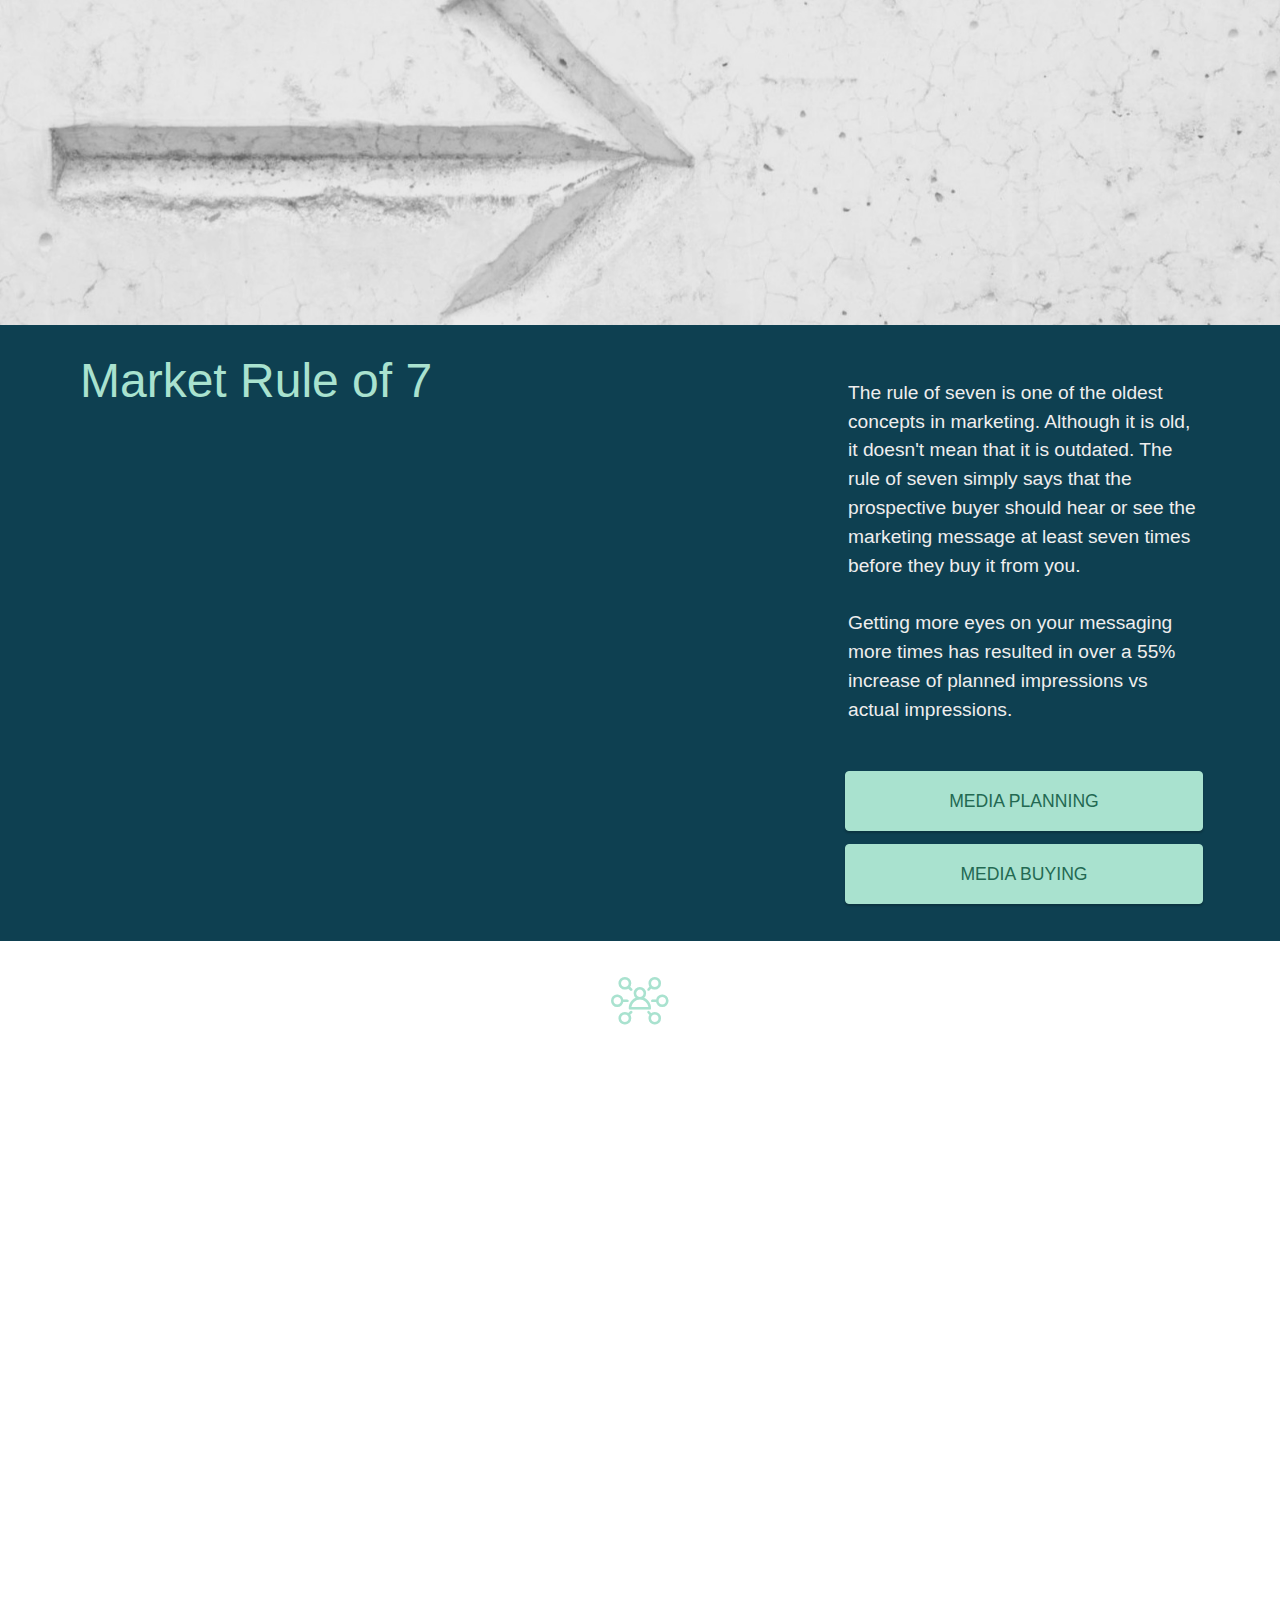
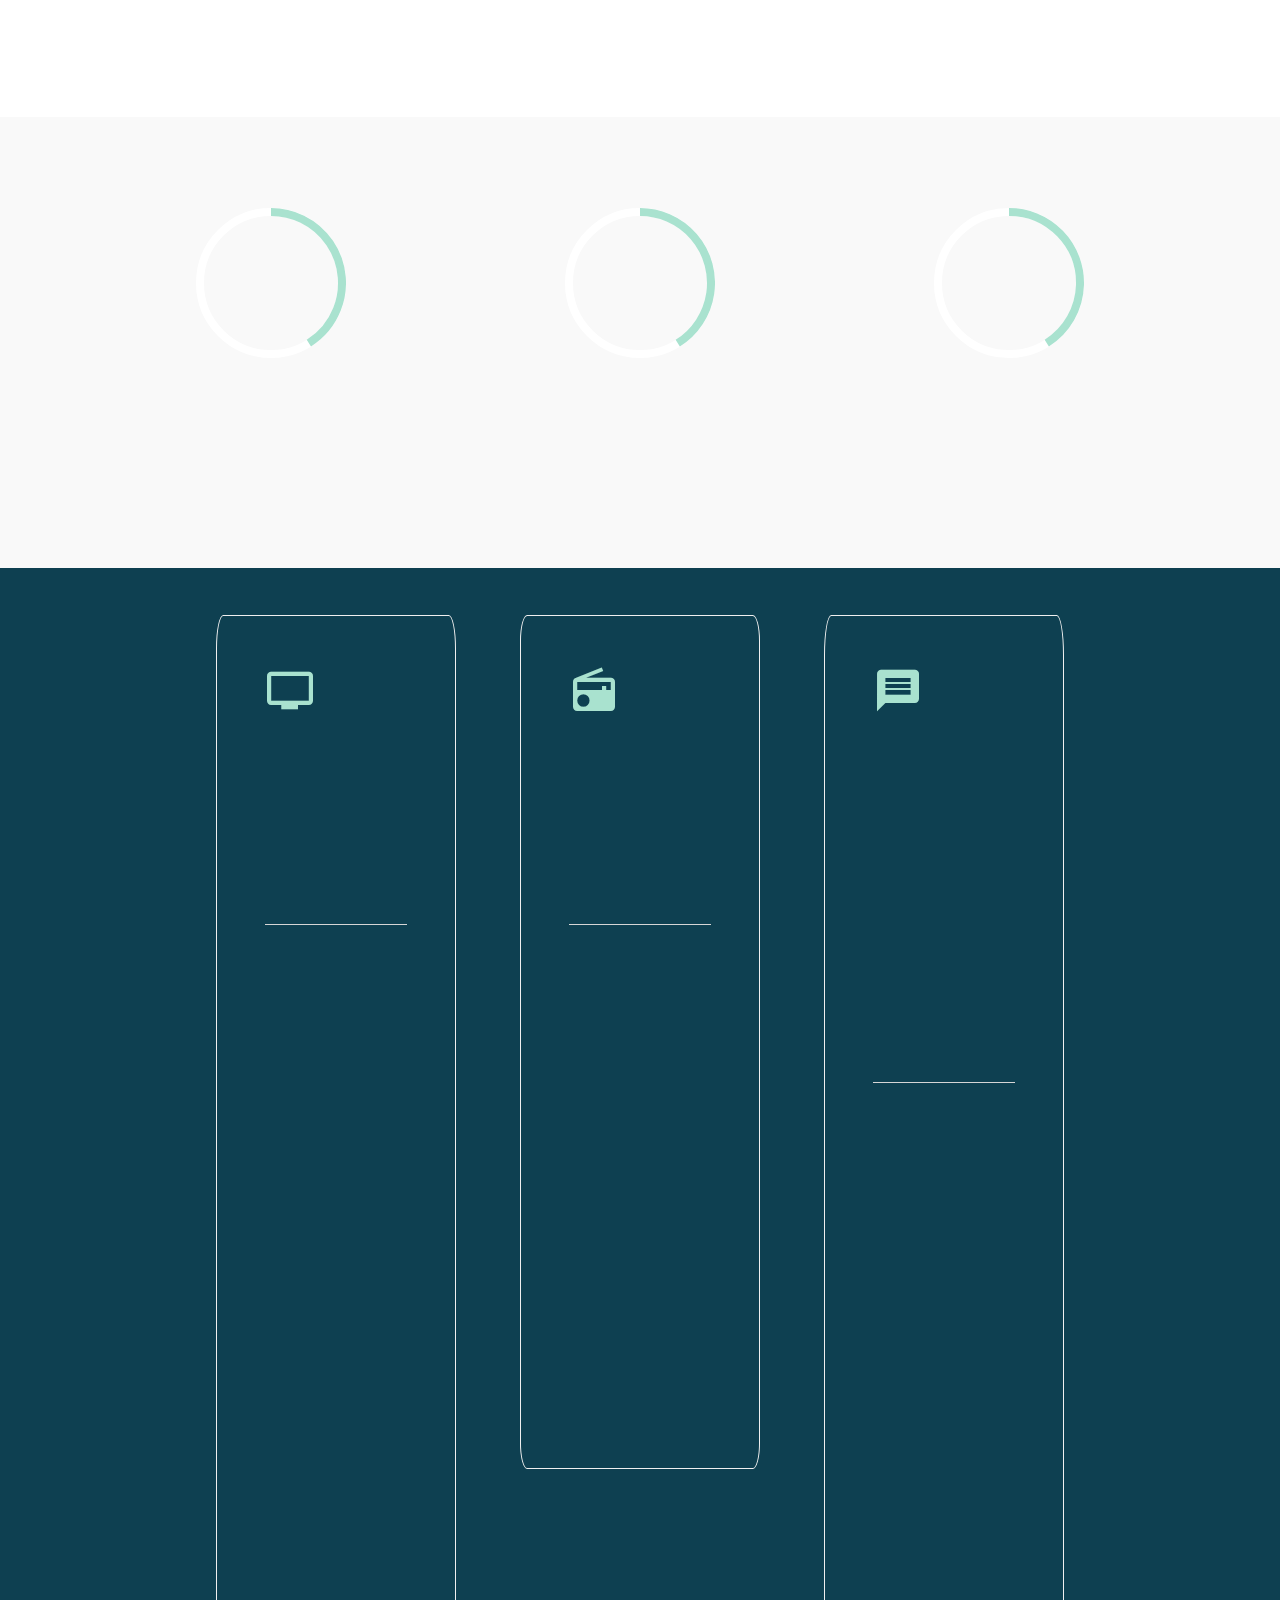
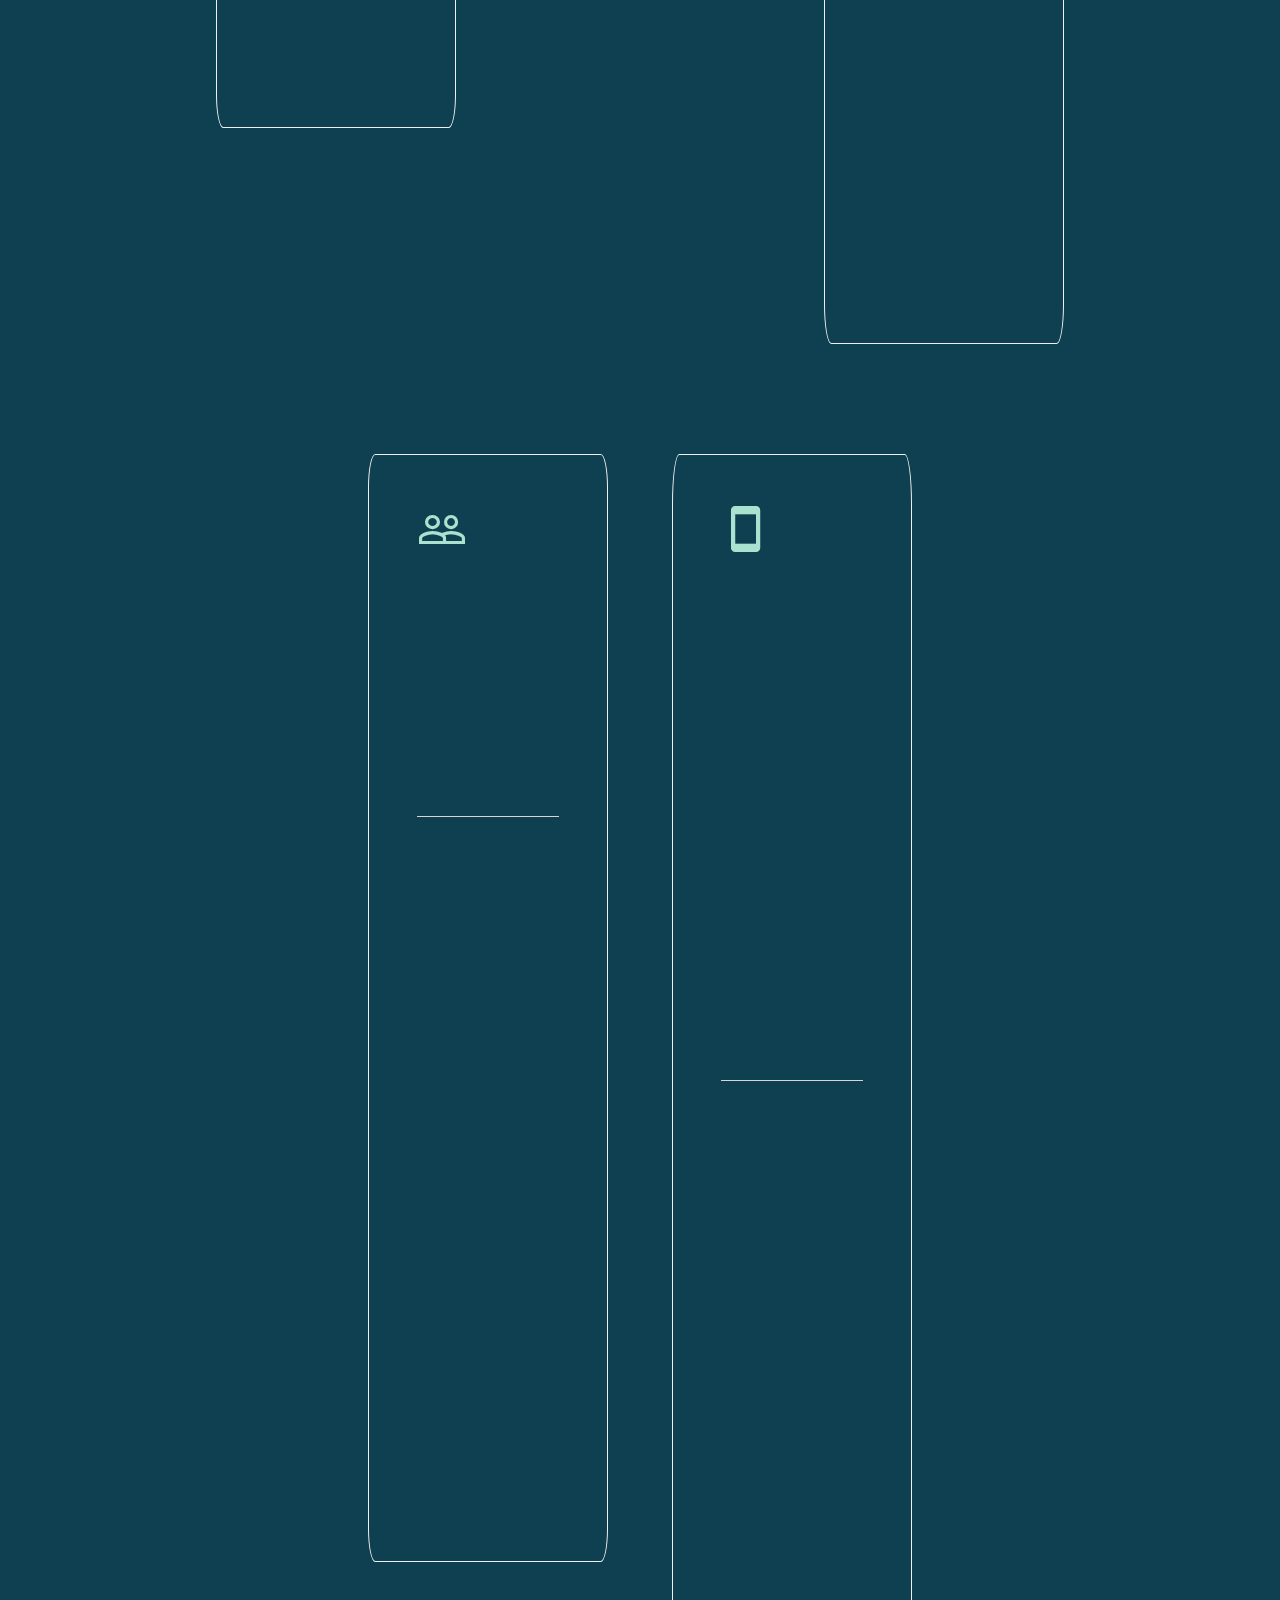
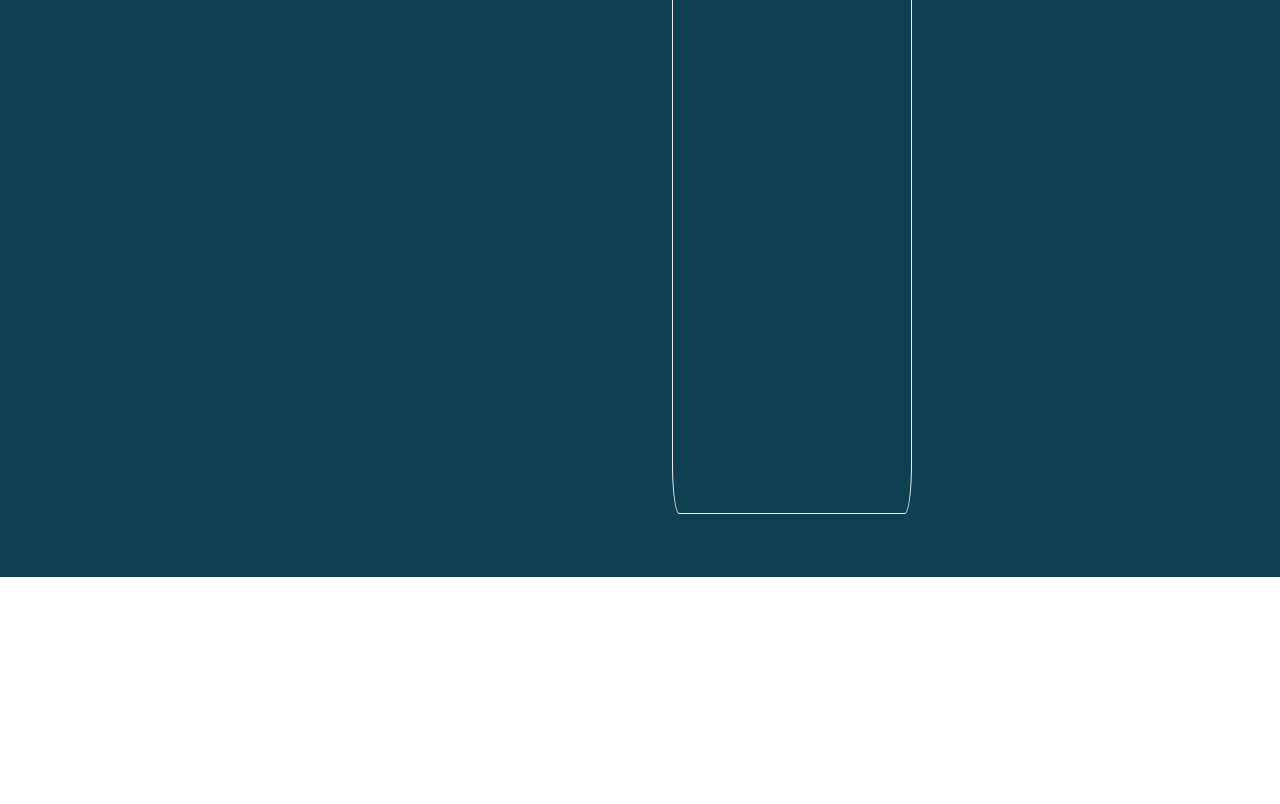
==== commit 33b23a4c: "create github pages" ====
--- a/index.html
+++ b/index.html
@@ -18,6 +18,7 @@
   <link rel="stylesheet" href="assets/bootstrap/css/bootstrap-grid.min.css">
   <link rel="stylesheet" href="assets/bootstrap/css/bootstrap-reboot.min.css">
   <link rel="stylesheet" href="assets/facebook-plugin/style.css">
+  <link rel="stylesheet" href="assets/animatecss/animate.min.css">
   <link rel="stylesheet" href="assets/as-pie-progress/css/progress.min.css">
   <link rel="stylesheet" href="assets/theme/css/style.css">
   <link rel="preload" as="style" href="assets/mobirise/css/mbr-additional.css"><link rel="stylesheet" href="assets/mobirise/css/mbr-additional.css" type="text/css">
@@ -262,6 +263,17 @@
 
               
 
+        </div>
+    </div>
+</section>
+
+<section class="content8 cid-s6zPsKt1Bd" id="content8-13">
+    
+    <div class="container">
+        <div class="row justify-content-center">
+            <div class="col-12 col-md-10">
+                <div class="mbr-section-btn align-center"><a class="btn btn-primary display-4" href="about-us.html">about-us</a></div>
+            </div>
         </div>
     </div>
 </section>
@@ -275,11 +287,13 @@
   <script src="https://apis.google.com/js/plusone.js"></script>
   <script src="assets/facebook-plugin/facebook-script.js"></script>
   <script src="assets/smoothscroll/smooth-scroll.js"></script>
+  <script src="assets/viewportchecker/jquery.viewportchecker.js"></script>
   <script src="assets/as-pie-progress/jquery-as-pie-progress.min.js"></script>
   <script src="assets/theme/js/script.js"></script>
   
   
   
-
+  <input name="animation" type="hidden">
+  
 </body>
 </html>--- a/assets/mobirise/css/mbr-additional.css
+++ b/assets/mobirise/css/mbr-additional.css
@@ -102,7 +102,7 @@
   border-radius: 4px;
 }
 .bg-primary {
-  background-color: #6592e6 !important;
+  background-color: #a9e2cf !important;
 }
 .bg-success {
   background-color: #0e4051 !important;
@@ -118,9 +118,9 @@
 }
 .btn-primary,
 .btn-primary:active {
-  background-color: #6592e6 !important;
-  border-color: #6592e6 !important;
-  color: #ffffff !important;
+  background-color: #a9e2cf !important;
+  border-color: #a9e2cf !important;
+  color: #236952 !important;
   box-shadow: 0 2px 2px 0 rgba(0, 0, 0, 0.2);
 }
 .btn-primary:hover,
@@ -128,15 +128,15 @@
 .btn-primary.focus,
 .btn-primary.active {
   color: #ffffff !important;
-  background-color: #3973df !important;
-  border-color: #3973df !important;
+  background-color: #83d5ba !important;
+  border-color: #83d5ba !important;
   box-shadow: 0 2px 5px 0 rgba(0, 0, 0, 0.2);
 }
 .btn-primary.disabled,
 .btn-primary:disabled {
-  color: #ffffff !important;
-  background-color: #3973df !important;
-  border-color: #3973df !important;
+  color: #236952 !important;
+  background-color: #83d5ba !important;
+  border-color: #83d5ba !important;
 }
 .btn-secondary,
 .btn-secondary:active {
@@ -352,22 +352,22 @@
 .btn-primary-outline:active {
   background-color: transparent !important;
   border-color: transparent;
-  color: #6592e6;
+  color: #a9e2cf;
 }
 .btn-primary-outline:hover,
 .btn-primary-outline:focus,
 .btn-primary-outline.focus,
 .btn-primary-outline.active {
-  color: #3973df !important;
+  color: #83d5ba !important;
   background-color: transparent!important;
   border-color: transparent!important;
   box-shadow: none!important;
 }
 .btn-primary-outline.disabled,
 .btn-primary-outline:disabled {
-  color: #ffffff !important;
-  background-color: #6592e6 !important;
-  border-color: #6592e6 !important;
+  color: #236952 !important;
+  background-color: #a9e2cf !important;
+  border-color: #a9e2cf !important;
 }
 .btn-secondary-outline,
 .btn-secondary-outline:active {
@@ -503,7 +503,7 @@
   border-color: transparent;
 }
 .text-primary {
-  color: #6592e6 !important;
+  color: #a9e2cf !important;
 }
 .text-secondary {
   color: #a9e2cf !important;
@@ -529,7 +529,7 @@
 a.text-primary:hover,
 a.text-primary:focus,
 a.text-primary.active {
-  color: #3973df !important;
+  color: #83d5ba !important;
 }
 a.text-secondary:hover,
 a.text-secondary:focus,
@@ -567,7 +567,7 @@
   color: #4d4d4d !important;
 }
 .nav-tabs .nav-link.active {
-  color: #6592e6;
+  color: #a9e2cf;
 }
 .nav-tabs .nav-link:not(.active) {
   color: #333333;
@@ -585,16 +585,16 @@
   background-color: #ff9966;
 }
 .mbr-gallery-filter li.active .btn {
-  background-color: #6592e6;
-  border-color: #6592e6;
-  color: #ffffff;
+  background-color: #a9e2cf;
+  border-color: #a9e2cf;
+  color: #2a7c60;
 }
 .mbr-gallery-filter li.active .btn:focus {
   box-shadow: none;
 }
 a,
 a:hover {
-  color: #6592e6;
+  color: #a9e2cf;
 }
 .mbr-plan-header.bg-primary .mbr-plan-subtitle,
 .mbr-plan-header.bg-primary .mbr-plan-price-desc {
@@ -632,7 +632,7 @@
 .form-control:hover,
 .form-control:focus {
   box-shadow: rgba(0, 0, 0, 0.07) 0px 1px 1px 0px, rgba(0, 0, 0, 0.07) 0px 1px 3px 0px, rgba(0, 0, 0, 0.03) 0px 0px 0px 1px;
-  border-color: #6592e6 !important;
+  border-color: #a9e2cf !important;
 }
 .form-control:-webkit-input-placeholder {
   font-family: 'Jost', sans-serif;
@@ -644,19 +644,19 @@
   font-size: 1.76rem;
 }
 blockquote {
-  border-color: #6592e6;
+  border-color: #a9e2cf;
 }
 /* Forms */
 .jq-selectbox li:hover,
 .jq-selectbox li.selected {
-  background-color: #6592e6;
-  color: #ffffff;
+  background-color: #a9e2cf;
+  color: #000000;
 }
 .jq-number__spin {
   transition: 0.25s ease;
 }
 .jq-number__spin:hover {
-  border-color: #6592e6;
+  border-color: #a9e2cf;
 }
 .jq-selectbox .jq-selectbox__trigger-arrow,
 .jq-number__spin.minus:after,
@@ -668,14 +668,14 @@
 .jq-selectbox:hover .jq-selectbox__trigger-arrow,
 .jq-number__spin.minus:hover:after,
 .jq-number__spin.plus:hover:after {
-  border-top-color: #6592e6;
-  border-bottom-color: #6592e6;
+  border-top-color: #a9e2cf;
+  border-bottom-color: #a9e2cf;
 }
 .xdsoft_datetimepicker .xdsoft_calendar td.xdsoft_default,
 .xdsoft_datetimepicker .xdsoft_calendar td.xdsoft_current,
 .xdsoft_datetimepicker .xdsoft_timepicker .xdsoft_time_box > div > div.xdsoft_current {
-  color: #ffffff !important;
-  background-color: #6592e6 !important;
+  color: #000000 !important;
+  background-color: #a9e2cf !important;
   box-shadow: none !important;
 }
 .xdsoft_datetimepicker .xdsoft_calendar td:hover,
@@ -706,7 +706,7 @@
   top: 50%;
   left: 50%;
   transform: translateX(-50%) translateY(-50%);
-  background-image: url("data:image/svg+xml;charset=UTF-8,%3csvg width='32' height='32' viewBox='0 0 64 64' xmlns='http://www.w3.org/2000/svg' stroke='%236592e6' %3e%3cg fill='none' fill-rule='evenodd'%3e%3cg transform='translate(16 16)' stroke-width='2'%3e%3ccircle stroke-opacity='.5' cx='16' cy='16' r='16'/%3e%3cpath d='M32 16c0-9.94-8.06-16-16-16'%3e%3canimateTransform attributeName='transform' type='rotate' from='0 16 16' to='360 16 16' dur='1s' repeatCount='indefinite'/%3e%3c/path%3e%3c/g%3e%3c/g%3e%3c/svg%3e");
+  background-image: url("data:image/svg+xml;charset=UTF-8,%3csvg width='32' height='32' viewBox='0 0 64 64' xmlns='http://www.w3.org/2000/svg' stroke='%23a9e2cf' %3e%3cg fill='none' fill-rule='evenodd'%3e%3cg transform='translate(16 16)' stroke-width='2'%3e%3ccircle stroke-opacity='.5' cx='16' cy='16' r='16'/%3e%3cpath d='M32 16c0-9.94-8.06-16-16-16'%3e%3canimateTransform attributeName='transform' type='rotate' from='0 16 16' to='360 16 16' dur='1s' repeatCount='indefinite'/%3e%3c/path%3e%3c/g%3e%3c/g%3e%3c/svg%3e");
 }
 section.lazy-placeholder:after {
   opacity: 0.5;
@@ -916,7 +916,7 @@
 .cid-s6yjCxNnFG .underline .line {
   width: 6rem;
   height: 3px;
-  background: linear-gradient(135deg, #6592e6, #a9e2cf);
+  background: linear-gradient(135deg, #a9e2cf, #a9e2cf);
   display: inline-block;
 }
 .cid-s6yjCxNnFG ul {
@@ -1029,7 +1029,7 @@
 .cid-s6ykuom2gp .underline .line {
   width: 6rem;
   height: 3px;
-  background: linear-gradient(135deg, #6592e6, #a9e2cf);
+  background: linear-gradient(135deg, #a9e2cf, #a9e2cf);
   display: inline-block;
 }
 .cid-s6ykuom2gp ul {
@@ -1102,3 +1102,235 @@
   font-weight: 200;
   font-style: normal;
 }
+.cid-s6zPsKt1Bd {
+  padding-top: 5rem;
+  padding-bottom: 5rem;
+  background-color: #ffffff;
+}
+.cid-s6zJCmUs8r {
+  padding-top: 30px;
+  padding-bottom: 90px;
+  background-color: #0e4051;
+  overflow: hidden;
+}
+.cid-s6zJCmUs8r svg {
+  position: absolute;
+  bottom: 6rem;
+  left: 50%;
+  transform: translate(-50%) scale(2, 1.6);
+}
+.cid-s6zJCmUs8r #e2_shape {
+  fill: #0e4051 !important;
+}
+.cid-s6zJCmUs8r img {
+  border-radius: 10px;
+  margin: auto;
+  box-shadow: 0 10px 55px 5px rgba(207, 239, 228, 0.35);
+}
+@media (max-width: 576px) {
+  .cid-s6zJCmUs8r img {
+    width: 90%!important;
+  }
+}
+.cid-s6zJCmUs8r H1 {
+  color: #ffffff;
+}
+.cid-s6zCZE11Xe {
+  padding-top: 30px;
+  padding-bottom: 0px;
+  background-color: #ffffff;
+}
+.cid-s6zCZE11Xe .block {
+  background-color: #0e4051;
+}
+.cid-s6zCZE11Xe img {
+  width: 100%;
+}
+.cid-s6zCZE11Xe .content-wrapper {
+  margin: auto;
+  position: relative;
+  padding: 10rem 16rem;
+  display: flex;
+  justify-content: flex-end;
+}
+.cid-s6zCZE11Xe .content {
+  max-width: 600px;
+}
+.cid-s6zCZE11Xe h4 {
+  position: absolute;
+  transform: rotate(270deg);
+  transform-origin: bottom left;
+  left: 18rem;
+  width: fit-content;
+  padding: 0;
+  margin: 0;
+  bottom: 35%;
+}
+@media (max-width: 1600px) {
+  .cid-s6zCZE11Xe .content-wrapper {
+    padding: 6rem 4rem;
+  }
+  .cid-s6zCZE11Xe h4 {
+    left: 5rem;
+  }
+}
+@media (max-width: 767px) {
+  .cid-s6zCZE11Xe .content-wrapper {
+    padding: 4rem 0rem;
+  }
+  .cid-s6zCZE11Xe h4 {
+    left: 2rem;
+    bottom: 30%;
+  }
+}
+.cid-s6zCZE11Xe .mbr-text,
+.cid-s6zCZE11Xe .mbr-section-btn {
+  color: #ffffff;
+}
+.cid-s6zCZE11Xe H1 {
+  color: #a9e2cf;
+  text-align: center;
+}
+.cid-s6zCZE11Xe h1,
+.cid-s6zCZE11Xe h2,
+.cid-s6zCZE11Xe h3,
+.cid-s6zCZE11Xe h4,
+.cid-s6zCZE11Xe p,
+.cid-s6zCZE11Xe a {
+  font-family: nobel, sans-serif;
+  font-weight: 200;
+  font-style: normal;
+}
+.cid-s6zD8PYsh6 {
+  padding-top: 120px;
+  padding-bottom: 120px;
+  background-image: url("../../../assets/images/ian-schneider-tammbr4okv4-unsplash-2000x1335.jpg");
+}
+.cid-s6zD8PYsh6 .row {
+  justify-content: flex-end;
+}
+.cid-s6zD8PYsh6 .block {
+  background-color: #a9e2cf;
+}
+.cid-s6zD8PYsh6 img {
+  width: 100%;
+}
+.cid-s6zD8PYsh6 .content-wrapper {
+  margin: auto;
+  position: relative;
+  padding: 10rem 16rem;
+}
+.cid-s6zD8PYsh6 .content {
+  max-width: 600px;
+}
+.cid-s6zD8PYsh6 h4 {
+  position: absolute;
+  transform: rotate(-270deg);
+  transform-origin: bottom right;
+  right: 18rem;
+  width: fit-content;
+  padding: 0;
+  margin: 0;
+  bottom: 35%;
+}
+@media (max-width: 1600px) {
+  .cid-s6zD8PYsh6 .content-wrapper {
+    padding: 6rem 4rem;
+  }
+  .cid-s6zD8PYsh6 h4 {
+    right: 5rem;
+  }
+}
+@media (max-width: 767px) {
+  .cid-s6zD8PYsh6 .content-wrapper {
+    padding: 4rem 0rem;
+  }
+  .cid-s6zD8PYsh6 h4 {
+    right: 2rem;
+    bottom: 30%;
+  }
+}
+.cid-s6zD8PYsh6 .mbr-text,
+.cid-s6zD8PYsh6 .mbr-section-btn {
+  color: #ffffff;
+}
+.cid-s6zD8PYsh6 H1 {
+  color: #0e4051;
+  text-align: center;
+}
+.cid-s6zD8PYsh6 h1,
+.cid-s6zD8PYsh6 h2,
+.cid-s6zD8PYsh6 h3,
+.cid-s6zD8PYsh6 h4,
+.cid-s6zD8PYsh6 p,
+.cid-s6zD8PYsh6 a {
+  font-family: nobel, sans-serif;
+  font-weight: 200;
+  font-style: normal;
+}
+.cid-s6zD9cdHw8 {
+  padding-top: 0px;
+  padding-bottom: 30px;
+  background-color: #ffffff;
+}
+.cid-s6zD9cdHw8 .block {
+  background-color: #0e4051;
+}
+.cid-s6zD9cdHw8 img {
+  width: 100%;
+}
+.cid-s6zD9cdHw8 .content-wrapper {
+  margin: auto;
+  position: relative;
+  padding: 10rem 16rem;
+  display: flex;
+  justify-content: flex-end;
+}
+.cid-s6zD9cdHw8 .content {
+  max-width: 600px;
+}
+.cid-s6zD9cdHw8 h4 {
+  position: absolute;
+  transform: rotate(270deg);
+  transform-origin: bottom left;
+  left: 18rem;
+  width: fit-content;
+  padding: 0;
+  margin: 0;
+  bottom: 35%;
+}
+@media (max-width: 1600px) {
+  .cid-s6zD9cdHw8 .content-wrapper {
+    padding: 6rem 4rem;
+  }
+  .cid-s6zD9cdHw8 h4 {
+    left: 5rem;
+  }
+}
+@media (max-width: 767px) {
+  .cid-s6zD9cdHw8 .content-wrapper {
+    padding: 4rem 0rem;
+  }
+  .cid-s6zD9cdHw8 h4 {
+    left: 2rem;
+    bottom: 30%;
+  }
+}
+.cid-s6zD9cdHw8 .mbr-text,
+.cid-s6zD9cdHw8 .mbr-section-btn {
+  color: #ffffff;
+}
+.cid-s6zD9cdHw8 H1 {
+  color: #a9e2cf;
+  text-align: center;
+}
+.cid-s6zD9cdHw8 h1,
+.cid-s6zD9cdHw8 h2,
+.cid-s6zD9cdHw8 h3,
+.cid-s6zD9cdHw8 h4,
+.cid-s6zD9cdHw8 p,
+.cid-s6zD9cdHw8 a {
+  font-family: nobel, sans-serif;
+  font-weight: 200;
+  font-style: normal;
+}
--- a/assets/mobirise/css/mbr-additional.css
+++ b/assets/mobirise/css/mbr-additional.css
@@ -102,7 +102,7 @@
   border-radius: 4px;
 }
 .bg-primary {
-  background-color: #6592e6 !important;
+  background-color: #a9e2cf !important;
 }
 .bg-success {
   background-color: #0e4051 !important;
@@ -118,9 +118,9 @@
 }
 .btn-primary,
 .btn-primary:active {
-  background-color: #6592e6 !important;
-  border-color: #6592e6 !important;
-  color: #ffffff !important;
+  background-color: #a9e2cf !important;
+  border-color: #a9e2cf !important;
+  color: #236952 !important;
   box-shadow: 0 2px 2px 0 rgba(0, 0, 0, 0.2);
 }
 .btn-primary:hover,
@@ -128,15 +128,15 @@
 .btn-primary.focus,
 .btn-primary.active {
   color: #ffffff !important;
-  background-color: #3973df !important;
-  border-color: #3973df !important;
+  background-color: #83d5ba !important;
+  border-color: #83d5ba !important;
   box-shadow: 0 2px 5px 0 rgba(0, 0, 0, 0.2);
 }
 .btn-primary.disabled,
 .btn-primary:disabled {
-  color: #ffffff !important;
-  background-color: #3973df !important;
-  border-color: #3973df !important;
+  color: #236952 !important;
+  background-color: #83d5ba !important;
+  border-color: #83d5ba !important;
 }
 .btn-secondary,
 .btn-secondary:active {
@@ -352,22 +352,22 @@
 .btn-primary-outline:active {
   background-color: transparent !important;
   border-color: transparent;
-  color: #6592e6;
+  color: #a9e2cf;
 }
 .btn-primary-outline:hover,
 .btn-primary-outline:focus,
 .btn-primary-outline.focus,
 .btn-primary-outline.active {
-  color: #3973df !important;
+  color: #83d5ba !important;
   background-color: transparent!important;
   border-color: transparent!important;
   box-shadow: none!important;
 }
 .btn-primary-outline.disabled,
 .btn-primary-outline:disabled {
-  color: #ffffff !important;
-  background-color: #6592e6 !important;
-  border-color: #6592e6 !important;
+  color: #236952 !important;
+  background-color: #a9e2cf !important;
+  border-color: #a9e2cf !important;
 }
 .btn-secondary-outline,
 .btn-secondary-outline:active {
@@ -503,7 +503,7 @@
   border-color: transparent;
 }
 .text-primary {
-  color: #6592e6 !important;
+  color: #a9e2cf !important;
 }
 .text-secondary {
   color: #a9e2cf !important;
@@ -529,7 +529,7 @@
 a.text-primary:hover,
 a.text-primary:focus,
 a.text-primary.active {
-  color: #3973df !important;
+  color: #83d5ba !important;
 }
 a.text-secondary:hover,
 a.text-secondary:focus,
@@ -567,7 +567,7 @@
   color: #4d4d4d !important;
 }
 .nav-tabs .nav-link.active {
-  color: #6592e6;
+  color: #a9e2cf;
 }
 .nav-tabs .nav-link:not(.active) {
   color: #333333;
@@ -585,16 +585,16 @@
   background-color: #ff9966;
 }
 .mbr-gallery-filter li.active .btn {
-  background-color: #6592e6;
-  border-color: #6592e6;
-  color: #ffffff;
+  background-color: #a9e2cf;
+  border-color: #a9e2cf;
+  color: #2a7c60;
 }
 .mbr-gallery-filter li.active .btn:focus {
   box-shadow: none;
 }
 a,
 a:hover {
-  color: #6592e6;
+  color: #a9e2cf;
 }
 .mbr-plan-header.bg-primary .mbr-plan-subtitle,
 .mbr-plan-header.bg-primary .mbr-plan-price-desc {
@@ -632,7 +632,7 @@
 .form-control:hover,
 .form-control:focus {
   box-shadow: rgba(0, 0, 0, 0.07) 0px 1px 1px 0px, rgba(0, 0, 0, 0.07) 0px 1px 3px 0px, rgba(0, 0, 0, 0.03) 0px 0px 0px 1px;
-  border-color: #6592e6 !important;
+  border-color: #a9e2cf !important;
 }
 .form-control:-webkit-input-placeholder {
   font-family: 'Jost', sans-serif;
@@ -644,19 +644,19 @@
   font-size: 1.76rem;
 }
 blockquote {
-  border-color: #6592e6;
+  border-color: #a9e2cf;
 }
 /* Forms */
 .jq-selectbox li:hover,
 .jq-selectbox li.selected {
-  background-color: #6592e6;
-  color: #ffffff;
+  background-color: #a9e2cf;
+  color: #000000;
 }
 .jq-number__spin {
   transition: 0.25s ease;
 }
 .jq-number__spin:hover {
-  border-color: #6592e6;
+  border-color: #a9e2cf;
 }
 .jq-selectbox .jq-selectbox__trigger-arrow,
 .jq-number__spin.minus:after,
@@ -668,14 +668,14 @@
 .jq-selectbox:hover .jq-selectbox__trigger-arrow,
 .jq-number__spin.minus:hover:after,
 .jq-number__spin.plus:hover:after {
-  border-top-color: #6592e6;
-  border-bottom-color: #6592e6;
+  border-top-color: #a9e2cf;
+  border-bottom-color: #a9e2cf;
 }
 .xdsoft_datetimepicker .xdsoft_calendar td.xdsoft_default,
 .xdsoft_datetimepicker .xdsoft_calendar td.xdsoft_current,
 .xdsoft_datetimepicker .xdsoft_timepicker .xdsoft_time_box > div > div.xdsoft_current {
-  color: #ffffff !important;
-  background-color: #6592e6 !important;
+  color: #000000 !important;
+  background-color: #a9e2cf !important;
   box-shadow: none !important;
 }
 .xdsoft_datetimepicker .xdsoft_calendar td:hover,
@@ -706,7 +706,7 @@
   top: 50%;
   left: 50%;
   transform: translateX(-50%) translateY(-50%);
-  background-image: url("data:image/svg+xml;charset=UTF-8,%3csvg width='32' height='32' viewBox='0 0 64 64' xmlns='http://www.w3.org/2000/svg' stroke='%236592e6' %3e%3cg fill='none' fill-rule='evenodd'%3e%3cg transform='translate(16 16)' stroke-width='2'%3e%3ccircle stroke-opacity='.5' cx='16' cy='16' r='16'/%3e%3cpath d='M32 16c0-9.94-8.06-16-16-16'%3e%3canimateTransform attributeName='transform' type='rotate' from='0 16 16' to='360 16 16' dur='1s' repeatCount='indefinite'/%3e%3c/path%3e%3c/g%3e%3c/g%3e%3c/svg%3e");
+  background-image: url("data:image/svg+xml;charset=UTF-8,%3csvg width='32' height='32' viewBox='0 0 64 64' xmlns='http://www.w3.org/2000/svg' stroke='%23a9e2cf' %3e%3cg fill='none' fill-rule='evenodd'%3e%3cg transform='translate(16 16)' stroke-width='2'%3e%3ccircle stroke-opacity='.5' cx='16' cy='16' r='16'/%3e%3cpath d='M32 16c0-9.94-8.06-16-16-16'%3e%3canimateTransform attributeName='transform' type='rotate' from='0 16 16' to='360 16 16' dur='1s' repeatCount='indefinite'/%3e%3c/path%3e%3c/g%3e%3c/g%3e%3c/svg%3e");
 }
 section.lazy-placeholder:after {
   opacity: 0.5;
@@ -916,7 +916,7 @@
 .cid-s6yjCxNnFG .underline .line {
   width: 6rem;
   height: 3px;
-  background: linear-gradient(135deg, #6592e6, #a9e2cf);
+  background: linear-gradient(135deg, #a9e2cf, #a9e2cf);
   display: inline-block;
 }
 .cid-s6yjCxNnFG ul {
@@ -1029,7 +1029,7 @@
 .cid-s6ykuom2gp .underline .line {
   width: 6rem;
   height: 3px;
-  background: linear-gradient(135deg, #6592e6, #a9e2cf);
+  background: linear-gradient(135deg, #a9e2cf, #a9e2cf);
   display: inline-block;
 }
 .cid-s6ykuom2gp ul {
@@ -1102,3 +1102,235 @@
   font-weight: 200;
   font-style: normal;
 }
+.cid-s6zPsKt1Bd {
+  padding-top: 5rem;
+  padding-bottom: 5rem;
+  background-color: #ffffff;
+}
+.cid-s6zJCmUs8r {
+  padding-top: 30px;
+  padding-bottom: 90px;
+  background-color: #0e4051;
+  overflow: hidden;
+}
+.cid-s6zJCmUs8r svg {
+  position: absolute;
+  bottom: 6rem;
+  left: 50%;
+  transform: translate(-50%) scale(2, 1.6);
+}
+.cid-s6zJCmUs8r #e2_shape {
+  fill: #0e4051 !important;
+}
+.cid-s6zJCmUs8r img {
+  border-radius: 10px;
+  margin: auto;
+  box-shadow: 0 10px 55px 5px rgba(207, 239, 228, 0.35);
+}
+@media (max-width: 576px) {
+  .cid-s6zJCmUs8r img {
+    width: 90%!important;
+  }
+}
+.cid-s6zJCmUs8r H1 {
+  color: #ffffff;
+}
+.cid-s6zCZE11Xe {
+  padding-top: 30px;
+  padding-bottom: 0px;
+  background-color: #ffffff;
+}
+.cid-s6zCZE11Xe .block {
+  background-color: #0e4051;
+}
+.cid-s6zCZE11Xe img {
+  width: 100%;
+}
+.cid-s6zCZE11Xe .content-wrapper {
+  margin: auto;
+  position: relative;
+  padding: 10rem 16rem;
+  display: flex;
+  justify-content: flex-end;
+}
+.cid-s6zCZE11Xe .content {
+  max-width: 600px;
+}
+.cid-s6zCZE11Xe h4 {
+  position: absolute;
+  transform: rotate(270deg);
+  transform-origin: bottom left;
+  left: 18rem;
+  width: fit-content;
+  padding: 0;
+  margin: 0;
+  bottom: 35%;
+}
+@media (max-width: 1600px) {
+  .cid-s6zCZE11Xe .content-wrapper {
+    padding: 6rem 4rem;
+  }
+  .cid-s6zCZE11Xe h4 {
+    left: 5rem;
+  }
+}
+@media (max-width: 767px) {
+  .cid-s6zCZE11Xe .content-wrapper {
+    padding: 4rem 0rem;
+  }
+  .cid-s6zCZE11Xe h4 {
+    left: 2rem;
+    bottom: 30%;
+  }
+}
+.cid-s6zCZE11Xe .mbr-text,
+.cid-s6zCZE11Xe .mbr-section-btn {
+  color: #ffffff;
+}
+.cid-s6zCZE11Xe H1 {
+  color: #a9e2cf;
+  text-align: center;
+}
+.cid-s6zCZE11Xe h1,
+.cid-s6zCZE11Xe h2,
+.cid-s6zCZE11Xe h3,
+.cid-s6zCZE11Xe h4,
+.cid-s6zCZE11Xe p,
+.cid-s6zCZE11Xe a {
+  font-family: nobel, sans-serif;
+  font-weight: 200;
+  font-style: normal;
+}
+.cid-s6zD8PYsh6 {
+  padding-top: 120px;
+  padding-bottom: 120px;
+  background-image: url("../../../assets/images/ian-schneider-tammbr4okv4-unsplash-2000x1335.jpg");
+}
+.cid-s6zD8PYsh6 .row {
+  justify-content: flex-end;
+}
+.cid-s6zD8PYsh6 .block {
+  background-color: #a9e2cf;
+}
+.cid-s6zD8PYsh6 img {
+  width: 100%;
+}
+.cid-s6zD8PYsh6 .content-wrapper {
+  margin: auto;
+  position: relative;
+  padding: 10rem 16rem;
+}
+.cid-s6zD8PYsh6 .content {
+  max-width: 600px;
+}
+.cid-s6zD8PYsh6 h4 {
+  position: absolute;
+  transform: rotate(-270deg);
+  transform-origin: bottom right;
+  right: 18rem;
+  width: fit-content;
+  padding: 0;
+  margin: 0;
+  bottom: 35%;
+}
+@media (max-width: 1600px) {
+  .cid-s6zD8PYsh6 .content-wrapper {
+    padding: 6rem 4rem;
+  }
+  .cid-s6zD8PYsh6 h4 {
+    right: 5rem;
+  }
+}
+@media (max-width: 767px) {
+  .cid-s6zD8PYsh6 .content-wrapper {
+    padding: 4rem 0rem;
+  }
+  .cid-s6zD8PYsh6 h4 {
+    right: 2rem;
+    bottom: 30%;
+  }
+}
+.cid-s6zD8PYsh6 .mbr-text,
+.cid-s6zD8PYsh6 .mbr-section-btn {
+  color: #ffffff;
+}
+.cid-s6zD8PYsh6 H1 {
+  color: #0e4051;
+  text-align: center;
+}
+.cid-s6zD8PYsh6 h1,
+.cid-s6zD8PYsh6 h2,
+.cid-s6zD8PYsh6 h3,
+.cid-s6zD8PYsh6 h4,
+.cid-s6zD8PYsh6 p,
+.cid-s6zD8PYsh6 a {
+  font-family: nobel, sans-serif;
+  font-weight: 200;
+  font-style: normal;
+}
+.cid-s6zD9cdHw8 {
+  padding-top: 0px;
+  padding-bottom: 30px;
+  background-color: #ffffff;
+}
+.cid-s6zD9cdHw8 .block {
+  background-color: #0e4051;
+}
+.cid-s6zD9cdHw8 img {
+  width: 100%;
+}
+.cid-s6zD9cdHw8 .content-wrapper {
+  margin: auto;
+  position: relative;
+  padding: 10rem 16rem;
+  display: flex;
+  justify-content: flex-end;
+}
+.cid-s6zD9cdHw8 .content {
+  max-width: 600px;
+}
+.cid-s6zD9cdHw8 h4 {
+  position: absolute;
+  transform: rotate(270deg);
+  transform-origin: bottom left;
+  left: 18rem;
+  width: fit-content;
+  padding: 0;
+  margin: 0;
+  bottom: 35%;
+}
+@media (max-width: 1600px) {
+  .cid-s6zD9cdHw8 .content-wrapper {
+    padding: 6rem 4rem;
+  }
+  .cid-s6zD9cdHw8 h4 {
+    left: 5rem;
+  }
+}
+@media (max-width: 767px) {
+  .cid-s6zD9cdHw8 .content-wrapper {
+    padding: 4rem 0rem;
+  }
+  .cid-s6zD9cdHw8 h4 {
+    left: 2rem;
+    bottom: 30%;
+  }
+}
+.cid-s6zD9cdHw8 .mbr-text,
+.cid-s6zD9cdHw8 .mbr-section-btn {
+  color: #ffffff;
+}
+.cid-s6zD9cdHw8 H1 {
+  color: #a9e2cf;
+  text-align: center;
+}
+.cid-s6zD9cdHw8 h1,
+.cid-s6zD9cdHw8 h2,
+.cid-s6zD9cdHw8 h3,
+.cid-s6zD9cdHw8 h4,
+.cid-s6zD9cdHw8 p,
+.cid-s6zD9cdHw8 a {
+  font-family: nobel, sans-serif;
+  font-weight: 200;
+  font-style: normal;
+}
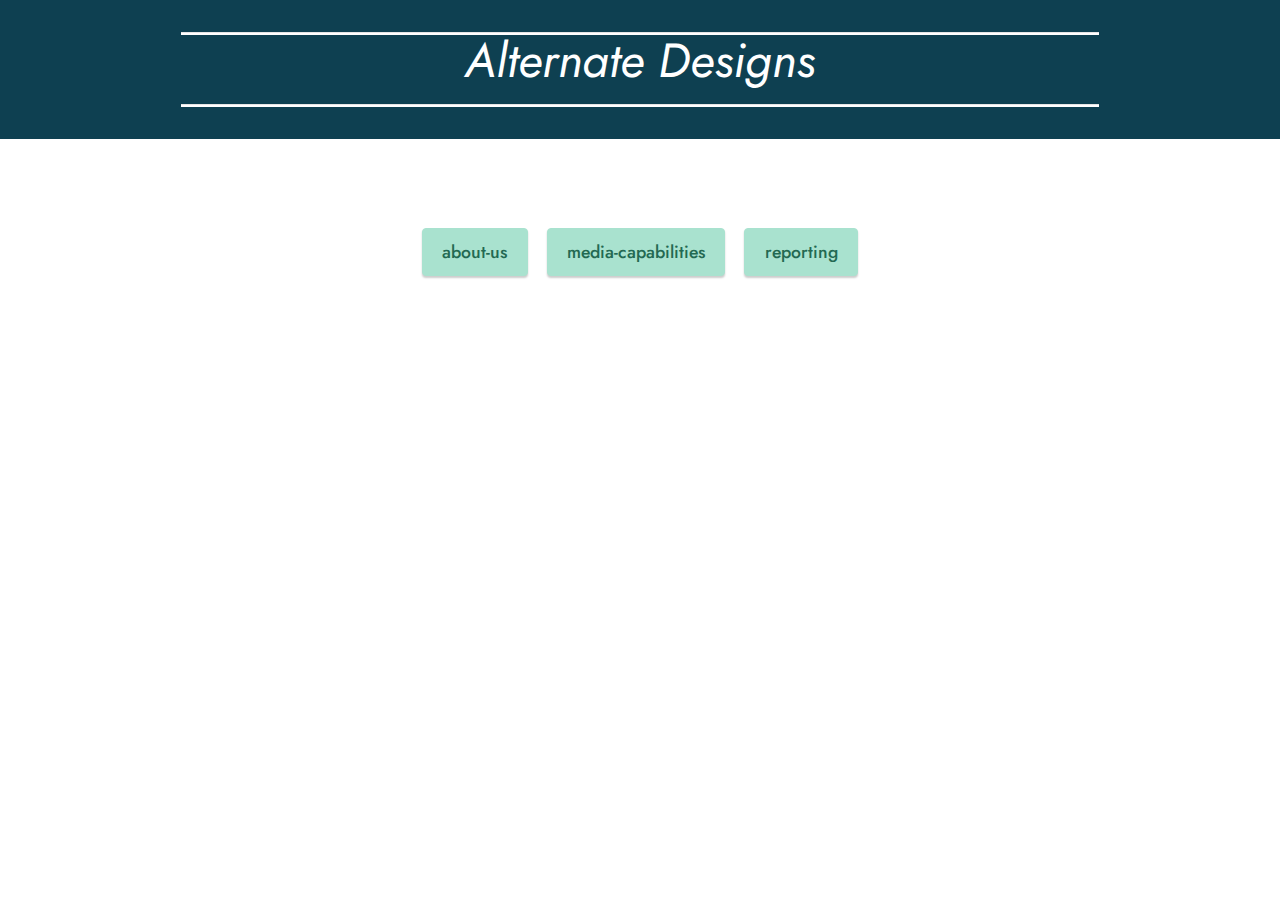
==== commit fbdb1084: "create github pages" ====
--- a/index.html
+++ b/index.html
@@ -11,15 +11,12 @@
   
   
   <title>Home</title>
-  <link rel="stylesheet" href="assets/icon54/style.css">
-  <link rel="stylesheet" href="assets/bootstrap-material-design-font/css/material.css">
   <link rel="stylesheet" href="assets/tether/tether.min.css">
   <link rel="stylesheet" href="assets/bootstrap/css/bootstrap.min.css">
   <link rel="stylesheet" href="assets/bootstrap/css/bootstrap-grid.min.css">
   <link rel="stylesheet" href="assets/bootstrap/css/bootstrap-reboot.min.css">
   <link rel="stylesheet" href="assets/facebook-plugin/style.css">
   <link rel="stylesheet" href="assets/animatecss/animate.min.css">
-  <link rel="stylesheet" href="assets/as-pie-progress/css/progress.min.css">
   <link rel="stylesheet" href="assets/theme/css/style.css">
   <link rel="preload" as="style" href="assets/mobirise/css/mbr-additional.css"><link rel="stylesheet" href="assets/mobirise/css/mbr-additional.css" type="text/css">
   
@@ -31,238 +28,16 @@
 </head>
 <body>
   
-  <section class="header3 cid-s6yfeLcpPO" id="header3-0">
-
-    
-
-    <div class="mbr-overlay" style="opacity: 0.3; background-color: rgb(187, 187, 187);"></div>
-
-    <div class="align-center container-fluid">
-        <div class="row justify-content-center">
-            <div class="col-12 col-lg-10">
-                <h1 class="mbr-section-title mbr-fonts-style mb-3 display-2"><br></h1>
-                
-                
-                
-            </div>
-        </div>
-    </div>
-</section>
-
-<section class="extСontent cid-s6yh2pc7GY" id="extContent5-2">
-    
+  <section class="content3 cid-s6FcyJngAs" id="content3-1b">
     
     <div class="container">
-        <div class="row">
-            <div class="col-lg-7 col-md-12">
-                <div class="content-wrapper align-left">
-                    
-                    <h1 class="mbr-section-title mbr-semibold mbr-white pb-4 mbr-fonts-style display-2">Market Rule of 7</h1>
-                </div>
+        <div class="row justify-content-center">
+            <div class="col-12 col-md-10">
+                <hr class="line">
+                <p class="mbr-text align-center mbr-fonts-style my-4 display-2">
+                    <em>Alternate Designs</em></p>
+                <hr class="line">
             </div>
-            <div class="col-lg-4 col-md-6 col-12">
-                <div class="content-wrapper align-left">
-                    <p class="mbr-text mbr-white mbr-regular mbr-white mbr-fonts-style pt-4 display-7">The rule of seven is one of the oldest concepts in marketing. Although it is old, it doesn't mean that it is outdated. The rule of seven simply says that the prospective buyer should hear or see the marketing message at least seven times before they buy it from you.
-<br>
-<br>Getting more eyes on your messaging more times has resulted in over a 55% increase of planned impressions vs actual impressions.</p>
-                    <div class="mbr-section-btn pt-4"><a class="btn btn-lg btn-secondary display-4" href="index.html">MEDIA PLANNING</a> <a class="btn btn-lg btn-secondary display-4" href="index.html">MEDIA BUYING</a></div>
-                </div>
-            </div>
-        </div>
-    </div>
-</section>
-
-<section class="extСontent cid-s6yhF3Ax06" id="extContent12-4">
-
-    
-
-    
-    <div class="container align-center">
-        <div class="row justify-content-center">
-            <div class="media-container-column mbr-white col-md-10">
-                <div class="card-img pb-3">
-                    <span class="mbr-iconfont icon54-v1-networking-2" style="color: rgb(169, 226, 207); fill: rgb(169, 226, 207);"></span>
-                </div>
-                <h1 class="mbr-section-title mbr-bold mb-5 mbr-fonts-style display-2">UNderstand Why We Buy What We Buy for YOU!</h1>
-                <p class="mbr-text pb-5 mbr-fonts-style display-5">
-                    That’s why Unrivaled Marketing’s media buying process is extensive across both traditional and digital platforms and includes media tactics such as; but not limited to, television, radio, display, social media, connected TV, podcast, video on demand, geofence, billboard, print, point-of-care and much more.
-<br><br>                    <a class="btn btn-secondary" href="index.html">CONTACT US NOW</a>
-                </p>
-               
-            </div>
-        </div>
-    </div>
-</section>
-
-<section class="extProgressBars cid-s6yptL0vd0" id="extProgressBars2-b">
-
-    
-
-    
-
-    <div class="container">
-        
-
-        
-
-        <div class="media-container-row">
-            <div class="card p-3 align-center">
-                <div class="wrap">
-                    <div class="pie_progress progress1" role="progressbar" data-goal="93">
-                        <p class="pie_progress__number number mbr-fonts-style display-5">60%</p>
-                    </div>
-                </div>
-                <div class="mbr-crt-title pt-3">
-                    
-                    <p class="card-text py-2 mbr-fonts-style display-7">of Americans tune in to AM/FM radio every week.</p>
-                </div>
-            </div>
-
-            <div class="card p-3 align-center">
-                <div class="wrap">
-                    <div class="pie_progress progress2" role="progressbar" data-goal="82">
-                        <p class="pie_progress__number number mbr-fonts-style display-5"></p>
-                    </div>
-                </div>
-                <div class="mbr-crt-title pt-3">
-                    
-                    <p class="card-text py-2 mbr-fonts-style display-7">of consumers trust ads on printed media.</p>
-                </div>
-            </div>
-
-            <div class="card p-3 align-center">
-                <div class="wrap">
-                    <div class="pie_progress progress3" role="progressbar" data-goal="51">
-                        <p class="pie_progress__number number mbr-fonts-style display-5">70%</p>
-                    </div>
-                </div>
-                <div class="mbr-crt-title pt-3">
-                    
-                    <p class="card-text py-2 mbr-fonts-style display-7">of smartphone users discovered a new company or product when conducting a search on their smartphone.</p>
-                </div>
-            </div>
-
-            
-
-
-        </div>
-    </div>
-</section>
-
-<section class="extFeatures cid-s6yjCxNnFG" id="extFeatures9-7">
-
-    
-
-    
-    <div class="container-fluid">
-        <div class="section-heading">
-            
-            
-        </div>
-        <div class="row text-center justify-content-center">
-
-              <div class="col-xl-3 col-md-6 col-10">
-                  <div class="table-wrap">
-                      <div class="table-icon">
-                          <span class="mbr-iconfont mdi-hardware-tv"></span>
-                      </div>
-                      <div class="table-heading">
-                          <h1 class="table-pricing mbr-fonts-style display-5 pt-3">TV Advertising</h1>
-                      </div>
-                      <hr>
-                      <h3 class="mbr-fonts-style mbr-section-subtitle align-left mbr-light pt-3 display-7">TV Advertising can help you reach larger audiences in a targeted fashion, in a way that consumers know and trust. TV is still the most effective brand awareness channel. According to Nielsen, the average American watches more than 28 hours of TV each week.</h3>
-                      <div class="mbr-section-btn align-center"><a class="btn btn-secondary display-4" href="index.html">
-                             LEARN MORE
-                          </a></div>
-                  </div>
-              </div>
-
-              <div class="col-xl-3 col-md-6 col-10">
-                  <div class="table-wrap">
-                      <div class="table-icon">
-                          <span class="mbr-iconfont mdi-av-radio"></span>
-                      </div>
-                      <div class="table-heading">
-                          <h1 class="table-pricing mbr-fonts-style pt-3 display-5">Radio Advertising</h1>
-                      </div>
-                      <hr>
-                      <h3 class="mbr-fonts-style mbr-section-subtitle align-left mbr-light pt-3 display-7">Over 243 million people listen to radio each week. That includes every generation. 94% of Baby Boomers, 95% of Generation X and 94% of Millennials listen to radio.</h3>
-                      <div class="mbr-section-btn align-center"><a class="btn btn-secondary display-4" href="index.html">
-                             LEARN MORE
-                          </a></div>
-                  </div>
-              </div>
-
-              <div class="col-xl-3 col-md-6 col-10">
-                  <div class="table-wrap">
-                      <div class="table-icon">
-                          <span class="mbr-iconfont mdi-communication-message"></span>
-                      </div>
-                      <div class="table-heading">
-                          <h1 class="table-pricing mbr-fonts-style pt-3 display-5">Traditional Billboard &amp; Print Advertising&nbsp;</h1>
-                      </div>
-                      <hr>
-                      <h3 class="mbr-fonts-style mbr-section-subtitle align-left mbr-light pt-3 display-7">Traditional Billboard &amp; Print Advertising – Outdoor media reaches more people per ad dollar spent than any other media. Billboard advertising is one of the last messages a consumer receives before making a buying decision. By combining digital and print ads, it will make online campaigns 400% more effective.</h3>
-                      <div class="mbr-section-btn align-center"><a class="btn btn-secondary display-4" href="index.html">
-                             LEARN MORE
-                          </a></div>
-                  </div>
-              </div>
-
-              
-
-        </div>
-    </div>
-</section>
-
-<section class="extFeatures cid-s6ykuom2gp" id="extFeatures9-8">
-
-    
-
-    
-    <div class="container-fluid">
-        <div class="section-heading">
-            
-            
-        </div>
-        <div class="row text-center justify-content-center">
-
-              <div class="col-xl-3 col-md-6 col-10">
-                  <div class="table-wrap">
-                      <div class="table-icon">
-                          <span class="mbr-iconfont mdi-social-people-outline"></span>
-                      </div>
-                      <div class="table-heading">
-                          <h1 class="table-pricing mbr-fonts-style display-5 pt-3">Social Media Advertising</h1>
-                      </div>
-                      <hr>
-                      <h3 class="mbr-fonts-style mbr-section-subtitle align-left mbr-light pt-3 display-7">&nbsp;Social Media - Social media display ads will significantly build your brand awareness. Unrivaled Marketing can leverage your current social media accounts, grow your following and engagements with captivating posts and hashtags that target your key demographic.</h3>
-                      <div class="mbr-section-btn align-center"><a class="btn btn-secondary display-4" href="index.html">
-                             LEARN MORE
-                          </a></div>
-                  </div>
-              </div>
-
-              <div class="col-xl-3 col-md-6 col-10">
-                  <div class="table-wrap">
-                      <div class="table-icon">
-                          <span class="mbr-iconfont mdi-hardware-smartphone"></span>
-                      </div>
-                      <div class="table-heading">
-                          <h1 class="table-pricing mbr-fonts-style pt-3 display-5">CTV, OTT, and Geofencing-Connected TV Advertising</h1>
-                      </div>
-                      <hr>
-                      <h3 class="mbr-fonts-style mbr-section-subtitle align-left mbr-light pt-3 display-7">CTV, OTT, and Geofencing-Connected TV advertising is unique because it allows large-screen viewing experiences with high visibility. CTV advertising imitates the knowledge of traditional cable, so consumers watch them for more extended periods, as the ads are non-skippable. Geofencing is compatible with 92% of smartphones. The average consumer spends 5 hours a day on their mobile device.&nbsp;</h3>
-                      <div class="mbr-section-btn align-center"><a class="btn btn-secondary display-4" href="index.html">
-                             LEARN MORE
-                          </a></div>
-                  </div>
-              </div>
-
-              
-
-              
-
         </div>
     </div>
 </section>
@@ -272,7 +47,7 @@
     <div class="container">
         <div class="row justify-content-center">
             <div class="col-12 col-md-10">
-                <div class="mbr-section-btn align-center"><a class="btn btn-primary display-4" href="about-us.html">about-us</a></div>
+                <div class="mbr-section-btn align-center"><a class="btn btn-primary display-4" href="about-us.html">about-us</a> <a class="btn btn-primary display-4" href="media-capabilities.html">media-capabilities</a> <a class="btn btn-primary display-4" href="page3.html">reporting</a></div>
             </div>
         </div>
     </div>
@@ -288,7 +63,6 @@
   <script src="assets/facebook-plugin/facebook-script.js"></script>
   <script src="assets/smoothscroll/smooth-scroll.js"></script>
   <script src="assets/viewportchecker/jquery.viewportchecker.js"></script>
-  <script src="assets/as-pie-progress/jquery-as-pie-progress.min.js"></script>
   <script src="assets/theme/js/script.js"></script>
   
   
--- a/assets/mobirise/css/mbr-additional.css
+++ b/assets/mobirise/css/mbr-additional.css
@@ -717,390 +717,19 @@
 a {
   transition: color 0.6s;
 }
-.cid-s6yfeLcpPO {
-  padding-top: 8rem;
-  padding-bottom: 8rem;
-  background-image: url("../../../assets/images/hello-i-m-nik-magpyhro0aa-unsplash-2000x1339.jpeg");
-}
-.cid-s6yfeLcpPO .mbr-text,
-.cid-s6yfeLcpPO .mbr-section-btn {
-  color: #0e4051;
-  text-align: center;
-}
-.cid-s6yfeLcpPO .mbr-section-title {
-  color: #a9e2cf;
-}
-.cid-s6yh2pc7GY {
-  padding-top: 30px;
-  padding-bottom: 30px;
+.cid-s6FcyJngAs {
+  padding-top: 2rem;
+  padding-bottom: 2rem;
   background-color: #0e4051;
 }
-.cid-s6yh2pc7GY .row {
-  justify-content: space-between;
-  padding: 0 1rem;
-}
-.cid-s6yh2pc7GY .container {
-  max-width: 1500px;
-}
-.cid-s6yh2pc7GY .content-wrapper {
-  max-width: 800px;
-}
-@media (min-width: 767px) {
-  .cid-s6yh2pc7GY .container {
-    padding: 0 4rem;
-  }
-}
-.cid-s6yh2pc7GY .mbr-text,
-.cid-s6yh2pc7GY .mbr-section-btn {
-  color: #efeeee;
-}
-.cid-s6yh2pc7GY .btn {
-  width: -webkit-fill-available;
-  margin: 0.4rem!important;
-  justify-content: space-between;
-}
-.cid-s6yh2pc7GY .btn .mbr-iconfont {
-  order: 2;
-}
-.cid-s6yh2pc7GY .pt-5 {
-  padding-top: 4rem!important;
-}
-@media (max-width: 922px) {
-  .cid-s6yh2pc7GY .align-left {
-    text-align: center;
-  }
-  .cid-s6yh2pc7GY .row {
-    justify-content: center;
-    padding: 0rem;
-  }
-}
-.cid-s6yh2pc7GY H1 {
-  color: #a9e2cf;
-}
-.cid-s6yh2pc7GY h1,
-.cid-s6yh2pc7GY h2,
-.cid-s6yh2pc7GY h3,
-.cid-s6yh2pc7GY h4,
-.cid-s6yh2pc7GY p,
-.cid-s6yh2pc7GY a {
-  font-family: nobel, sans-serif;
-  font-weight: 200;
-  font-style: normal;
-}
-.cid-s6yhF3Ax06 {
-  padding-top: 30px;
-  padding-bottom: 0px;
+.cid-s6FcyJngAs .line {
   background-color: #ffffff;
-}
-.cid-s6yhF3Ax06 .signature {
-  -webkit-transform: rotate(-3deg);
-  transform: rotate(-3deg);
-}
-.cid-s6yhF3Ax06 .card-img {
-  margin-bottom: 1rem;
-}
-.cid-s6yhF3Ax06 .card-img span {
-  font-size: 60px;
-}
-.cid-s6yhF3Ax06 .mbr-text,
-.cid-s6yhF3Ax06 .mbr-section-btn {
-  text-align: center;
-  color: #0e4051;
-}
-.cid-s6yhF3Ax06 H1 {
-  color: #a9e2cf;
-}
-.cid-s6yhF3Ax06 h1,
-.cid-s6yhF3Ax06 h2,
-.cid-s6yhF3Ax06 h3,
-.cid-s6yhF3Ax06 h4,
-.cid-s6yhF3Ax06 p,
-.cid-s6yhF3Ax06 a {
-  font-family: nobel, sans-serif;
-  font-weight: 200;
-  font-style: normal;
-}
-.cid-s6yptL0vd0 {
-  padding-top: 75px;
-  padding-bottom: 75px;
-  background-color: #f9f9f9;
-}
-.cid-s6yptL0vd0 h3 {
-  text-align: center;
-  font-weight: 300;
-}
-.cid-s6yptL0vd0 .wrap {
-  width: 150px;
-  height: 150px;
+  align: center;
+  height: 2px;
   margin: 0 auto;
 }
-.cid-s6yptL0vd0 .mbr-section-subtitle {
-  color: #767676;
-}
-.cid-s6yptL0vd0 .card {
-  -webkit-flex-basis: 100%;
-  flex-basis: 100%;
-  word-wrap: break-word;
-}
-.cid-s6yptL0vd0 ellipse {
-  stroke: white;
-}
-@media (max-width: 991px) and (min-width: 768px) {
-  .cid-s6yptL0vd0 .card {
-    -webkit-flex-basis: 50%;
-    flex-basis: 50%;
-  }
-}
-.cid-s6yptL0vd0 .progress1 path {
-  stroke: #a9e2cf;
-}
-.cid-s6yptL0vd0 .progress2 path {
-  stroke: #a9e2cf;
-}
-.cid-s6yptL0vd0 .progress3 path {
-  stroke: #a9e2cf;
-}
-.cid-s6yptL0vd0 .progress4 path {
-  stroke: #a9e2cf;
-}
-.cid-s6yptL0vd0 .card-text {
-  color: #767676;
-}
-.cid-s6yptL0vd0 h1,
-.cid-s6yptL0vd0 h2,
-.cid-s6yptL0vd0 h3,
-.cid-s6yptL0vd0 h4,
-.cid-s6yptL0vd0 p,
-.cid-s6yptL0vd0 a {
-  font-family: nobel, sans-serif;
-  font-weight: 200;
-  font-style: normal;
-}
-.cid-s6yjCxNnFG {
-  padding-top: 15px;
-  padding-bottom: 15px;
-  background: #0e4051;
-}
-.cid-s6yjCxNnFG .container-fluid {
-  padding: 0 3rem;
-}
-.cid-s6yjCxNnFG .table-wrap {
-  margin: 0 1rem 3rem 1rem;
-  border: 1px solid #efefef;
-  border-radius: 3%;
-  padding: 3rem;
-  transition: all 0.3s ease-in-out;
-}
-.cid-s6yjCxNnFG .table-wrap:hover {
-  transition: all 0.3s ease-in-out;
-  background-color: #ffffff;
-}
-.cid-s6yjCxNnFG .table-wrap:hover .table-pricing,
-.cid-s6yjCxNnFG .table-wrap:hover .table-icon {
-  color: #000000 !important;
-}
-.cid-s6yjCxNnFG .table-wrap:hover .table-heading,
-.cid-s6yjCxNnFG .table-wrap:hover .mbr-section-subtitle {
-  color: #000000 !important;
-}
-.cid-s6yjCxNnFG .section-heading {
-  margin-bottom: 2rem;
-}
-.cid-s6yjCxNnFG .table-heading {
-  margin-bottom: 2em;
-}
-.cid-s6yjCxNnFG .underline {
-  margin-top: 1rem;
-  margin-bottom: 0rem;
-}
-.cid-s6yjCxNnFG .underline .line {
-  width: 6rem;
-  height: 3px;
-  background: linear-gradient(135deg, #a9e2cf, #a9e2cf);
-  display: inline-block;
-}
-.cid-s6yjCxNnFG ul {
-  word-wrap: break-word;
-  padding: 0 4rem;
-  margin: 0;
-  list-style: none;
-}
-.cid-s6yjCxNnFG ul li {
-  display: flex;
-  -webkit-flex-direction: row;
-  flex-direction: row;
-  padding: 0.7em 0;
-  -webkit-align-items: flex-end;
-  align-items: flex-end;
-}
-.cid-s6yjCxNnFG ul li span {
-  font-size: 32px;
-  color: #000000;
-}
-.cid-s6yjCxNnFG hr {
-  display: none;
-  background: #efefef;
-}
-.cid-s6yjCxNnFG hr {
-  display: block;
-}
-.cid-s6yjCxNnFG .table-heading,
-.cid-s6yjCxNnFG .table-pricing,
-.cid-s6yjCxNnFG .table-icon {
-  color: #149dcc;
-  text-align: left;
-  transition: all 0.3s ease-in-out;
-}
-.cid-s6yjCxNnFG .mbr-section-subtitle {
-  color: #767676;
-  transition: all 0.3s ease-in-out;
-}
-.cid-s6yjCxNnFG .mbr-section-btn {
-  padding-top: 1rem;
-}
-.cid-s6yjCxNnFG .mbr-iconfont {
-  font-size: 50px;
-}
-@media (max-width: 1200px) {
-  .cid-s6yjCxNnFG .table-wrap {
-    margin: 1.5rem 0 0 0;
-  }
-}
-@media (max-width: 767px) {
-  .cid-s6yjCxNnFG .container-fluid {
-    padding: 0 0rem;
-  }
-}
-.cid-s6yjCxNnFG .table-pricing,
-.cid-s6yjCxNnFG .table-icon {
-  color: #a9e2cf;
-}
-.cid-s6yjCxNnFG .mbr-section-subtitle,
-.cid-s6yjCxNnFG .mbr-section-btn {
+.cid-s6FcyJngAs .mbr-text {
   color: #ffffff;
-}
-.cid-s6yjCxNnFG h1,
-.cid-s6yjCxNnFG h2,
-.cid-s6yjCxNnFG h3,
-.cid-s6yjCxNnFG h4,
-.cid-s6yjCxNnFG p,
-.cid-s6yjCxNnFG a {
-  font-family: nobel, sans-serif;
-  font-weight: 200;
-  font-style: normal;
-}
-.cid-s6ykuom2gp {
-  padding-top: 15px;
-  padding-bottom: 15px;
-  background: #0e4051;
-}
-.cid-s6ykuom2gp .container-fluid {
-  padding: 0 3rem;
-}
-.cid-s6ykuom2gp .table-wrap {
-  margin: 0 1rem 3rem 1rem;
-  border: 1px solid #efefef;
-  border-radius: 3%;
-  padding: 3rem;
-  transition: all 0.3s ease-in-out;
-}
-.cid-s6ykuom2gp .table-wrap:hover {
-  transition: all 0.3s ease-in-out;
-  background-color: #ffffff;
-}
-.cid-s6ykuom2gp .table-wrap:hover .table-pricing,
-.cid-s6ykuom2gp .table-wrap:hover .table-icon {
-  color: #000000 !important;
-}
-.cid-s6ykuom2gp .table-wrap:hover .table-heading,
-.cid-s6ykuom2gp .table-wrap:hover .mbr-section-subtitle {
-  color: #000000 !important;
-}
-.cid-s6ykuom2gp .section-heading {
-  margin-bottom: 2rem;
-}
-.cid-s6ykuom2gp .table-heading {
-  margin-bottom: 2em;
-}
-.cid-s6ykuom2gp .underline {
-  margin-top: 1rem;
-  margin-bottom: 0rem;
-}
-.cid-s6ykuom2gp .underline .line {
-  width: 6rem;
-  height: 3px;
-  background: linear-gradient(135deg, #a9e2cf, #a9e2cf);
-  display: inline-block;
-}
-.cid-s6ykuom2gp ul {
-  word-wrap: break-word;
-  padding: 0 4rem;
-  margin: 0;
-  list-style: none;
-}
-.cid-s6ykuom2gp ul li {
-  display: flex;
-  -webkit-flex-direction: row;
-  flex-direction: row;
-  padding: 0.7em 0;
-  -webkit-align-items: flex-end;
-  align-items: flex-end;
-}
-.cid-s6ykuom2gp ul li span {
-  font-size: 32px;
-  color: #000000;
-}
-.cid-s6ykuom2gp hr {
-  display: none;
-  background: #efefef;
-}
-.cid-s6ykuom2gp hr {
-  display: block;
-}
-.cid-s6ykuom2gp .table-heading,
-.cid-s6ykuom2gp .table-pricing,
-.cid-s6ykuom2gp .table-icon {
-  color: #149dcc;
-  text-align: left;
-  transition: all 0.3s ease-in-out;
-}
-.cid-s6ykuom2gp .mbr-section-subtitle {
-  color: #767676;
-  transition: all 0.3s ease-in-out;
-}
-.cid-s6ykuom2gp .mbr-section-btn {
-  padding-top: 1rem;
-}
-.cid-s6ykuom2gp .mbr-iconfont {
-  font-size: 50px;
-}
-@media (max-width: 1200px) {
-  .cid-s6ykuom2gp .table-wrap {
-    margin: 1.5rem 0 0 0;
-  }
-}
-@media (max-width: 767px) {
-  .cid-s6ykuom2gp .container-fluid {
-    padding: 0 0rem;
-  }
-}
-.cid-s6ykuom2gp .table-pricing,
-.cid-s6ykuom2gp .table-icon {
-  color: #a9e2cf;
-}
-.cid-s6ykuom2gp .mbr-section-subtitle,
-.cid-s6ykuom2gp .mbr-section-btn {
-  color: #ffffff;
-}
-.cid-s6ykuom2gp h1,
-.cid-s6ykuom2gp h2,
-.cid-s6ykuom2gp h3,
-.cid-s6ykuom2gp h4,
-.cid-s6ykuom2gp p,
-.cid-s6ykuom2gp a {
-  font-family: nobel, sans-serif;
-  font-weight: 200;
-  font-style: normal;
 }
 .cid-s6zPsKt1Bd {
   padding-top: 5rem;
@@ -1334,3 +963,570 @@
   font-weight: 200;
   font-style: normal;
 }
+.cid-s6zQ2JXiCh {
+  padding-top: 8rem;
+  padding-bottom: 8rem;
+  background-image: url("../../../assets/images/hello-i-m-nik-magpyhro0aa-unsplash-2000x1339.jpeg");
+}
+.cid-s6zQ2JXiCh .mbr-text,
+.cid-s6zQ2JXiCh .mbr-section-btn {
+  color: #0e4051;
+  text-align: center;
+}
+.cid-s6zQ2JXiCh .mbr-section-title {
+  color: #a9e2cf;
+}
+.cid-s6zQ2KFoOk {
+  padding-top: 30px;
+  padding-bottom: 30px;
+  background-color: #0e4051;
+}
+.cid-s6zQ2KFoOk .row {
+  justify-content: space-between;
+  padding: 0 1rem;
+}
+.cid-s6zQ2KFoOk .container {
+  max-width: 1500px;
+}
+.cid-s6zQ2KFoOk .content-wrapper {
+  max-width: 800px;
+}
+@media (min-width: 767px) {
+  .cid-s6zQ2KFoOk .container {
+    padding: 0 4rem;
+  }
+}
+.cid-s6zQ2KFoOk .mbr-text,
+.cid-s6zQ2KFoOk .mbr-section-btn {
+  color: #efeeee;
+}
+.cid-s6zQ2KFoOk .btn {
+  width: -webkit-fill-available;
+  margin: 0.4rem!important;
+  justify-content: space-between;
+}
+.cid-s6zQ2KFoOk .btn .mbr-iconfont {
+  order: 2;
+}
+.cid-s6zQ2KFoOk .pt-5 {
+  padding-top: 4rem!important;
+}
+@media (max-width: 922px) {
+  .cid-s6zQ2KFoOk .align-left {
+    text-align: center;
+  }
+  .cid-s6zQ2KFoOk .row {
+    justify-content: center;
+    padding: 0rem;
+  }
+}
+.cid-s6zQ2KFoOk H1 {
+  color: #a9e2cf;
+}
+.cid-s6zQ2KFoOk h1,
+.cid-s6zQ2KFoOk h2,
+.cid-s6zQ2KFoOk h3,
+.cid-s6zQ2KFoOk h4,
+.cid-s6zQ2KFoOk p,
+.cid-s6zQ2KFoOk a {
+  font-family: nobel, sans-serif;
+  font-weight: 200;
+  font-style: normal;
+}
+.cid-s6zQ2KWfEp {
+  padding-top: 30px;
+  padding-bottom: 0px;
+  background-color: #ffffff;
+}
+.cid-s6zQ2KWfEp .signature {
+  -webkit-transform: rotate(-3deg);
+  transform: rotate(-3deg);
+}
+.cid-s6zQ2KWfEp .card-img {
+  margin-bottom: 1rem;
+}
+.cid-s6zQ2KWfEp .card-img span {
+  font-size: 60px;
+}
+.cid-s6zQ2KWfEp .mbr-text,
+.cid-s6zQ2KWfEp .mbr-section-btn {
+  text-align: center;
+  color: #0e4051;
+}
+.cid-s6zQ2KWfEp H1 {
+  color: #a9e2cf;
+}
+.cid-s6zQ2KWfEp h1,
+.cid-s6zQ2KWfEp h2,
+.cid-s6zQ2KWfEp h3,
+.cid-s6zQ2KWfEp h4,
+.cid-s6zQ2KWfEp p,
+.cid-s6zQ2KWfEp a {
+  font-family: nobel, sans-serif;
+  font-weight: 200;
+  font-style: normal;
+}
+.cid-s6zQ2LdBIw {
+  padding-top: 75px;
+  padding-bottom: 75px;
+  background-color: #f9f9f9;
+}
+.cid-s6zQ2LdBIw h3 {
+  text-align: center;
+  font-weight: 300;
+}
+.cid-s6zQ2LdBIw .wrap {
+  width: 150px;
+  height: 150px;
+  margin: 0 auto;
+}
+.cid-s6zQ2LdBIw .mbr-section-subtitle {
+  color: #767676;
+}
+.cid-s6zQ2LdBIw .card {
+  -webkit-flex-basis: 100%;
+  flex-basis: 100%;
+  word-wrap: break-word;
+}
+.cid-s6zQ2LdBIw ellipse {
+  stroke: white;
+}
+@media (max-width: 991px) and (min-width: 768px) {
+  .cid-s6zQ2LdBIw .card {
+    -webkit-flex-basis: 50%;
+    flex-basis: 50%;
+  }
+}
+.cid-s6zQ2LdBIw .progress1 path {
+  stroke: #a9e2cf;
+}
+.cid-s6zQ2LdBIw .progress2 path {
+  stroke: #a9e2cf;
+}
+.cid-s6zQ2LdBIw .progress3 path {
+  stroke: #a9e2cf;
+}
+.cid-s6zQ2LdBIw .progress4 path {
+  stroke: #a9e2cf;
+}
+.cid-s6zQ2LdBIw .card-text {
+  color: #767676;
+}
+.cid-s6zQ2LdBIw h1,
+.cid-s6zQ2LdBIw h2,
+.cid-s6zQ2LdBIw h3,
+.cid-s6zQ2LdBIw h4,
+.cid-s6zQ2LdBIw p,
+.cid-s6zQ2LdBIw a {
+  font-family: nobel, sans-serif;
+  font-weight: 200;
+  font-style: normal;
+}
+.cid-s6zQ2LFxcn {
+  padding-top: 15px;
+  padding-bottom: 15px;
+  background: #0e4051;
+}
+.cid-s6zQ2LFxcn .container-fluid {
+  padding: 0 3rem;
+}
+.cid-s6zQ2LFxcn .table-wrap {
+  margin: 0 1rem 3rem 1rem;
+  border: 1px solid #efefef;
+  border-radius: 3%;
+  padding: 3rem;
+  transition: all 0.3s ease-in-out;
+}
+.cid-s6zQ2LFxcn .table-wrap:hover {
+  transition: all 0.3s ease-in-out;
+  background-color: #ffffff;
+}
+.cid-s6zQ2LFxcn .table-wrap:hover .table-pricing,
+.cid-s6zQ2LFxcn .table-wrap:hover .table-icon {
+  color: #000000 !important;
+}
+.cid-s6zQ2LFxcn .table-wrap:hover .table-heading,
+.cid-s6zQ2LFxcn .table-wrap:hover .mbr-section-subtitle {
+  color: #000000 !important;
+}
+.cid-s6zQ2LFxcn .section-heading {
+  margin-bottom: 2rem;
+}
+.cid-s6zQ2LFxcn .table-heading {
+  margin-bottom: 2em;
+}
+.cid-s6zQ2LFxcn .underline {
+  margin-top: 1rem;
+  margin-bottom: 0rem;
+}
+.cid-s6zQ2LFxcn .underline .line {
+  width: 6rem;
+  height: 3px;
+  background: linear-gradient(135deg, #a9e2cf, #a9e2cf);
+  display: inline-block;
+}
+.cid-s6zQ2LFxcn ul {
+  word-wrap: break-word;
+  padding: 0 4rem;
+  margin: 0;
+  list-style: none;
+}
+.cid-s6zQ2LFxcn ul li {
+  display: flex;
+  -webkit-flex-direction: row;
+  flex-direction: row;
+  padding: 0.7em 0;
+  -webkit-align-items: flex-end;
+  align-items: flex-end;
+}
+.cid-s6zQ2LFxcn ul li span {
+  font-size: 32px;
+  color: #000000;
+}
+.cid-s6zQ2LFxcn hr {
+  display: none;
+  background: #efefef;
+}
+.cid-s6zQ2LFxcn hr {
+  display: block;
+}
+.cid-s6zQ2LFxcn .table-heading,
+.cid-s6zQ2LFxcn .table-pricing,
+.cid-s6zQ2LFxcn .table-icon {
+  color: #149dcc;
+  text-align: left;
+  transition: all 0.3s ease-in-out;
+}
+.cid-s6zQ2LFxcn .mbr-section-subtitle {
+  color: #767676;
+  transition: all 0.3s ease-in-out;
+}
+.cid-s6zQ2LFxcn .mbr-section-btn {
+  padding-top: 1rem;
+}
+.cid-s6zQ2LFxcn .mbr-iconfont {
+  font-size: 50px;
+}
+@media (max-width: 1200px) {
+  .cid-s6zQ2LFxcn .table-wrap {
+    margin: 1.5rem 0 0 0;
+  }
+}
+@media (max-width: 767px) {
+  .cid-s6zQ2LFxcn .container-fluid {
+    padding: 0 0rem;
+  }
+}
+.cid-s6zQ2LFxcn .table-pricing,
+.cid-s6zQ2LFxcn .table-icon {
+  color: #a9e2cf;
+}
+.cid-s6zQ2LFxcn .mbr-section-subtitle,
+.cid-s6zQ2LFxcn .mbr-section-btn {
+  color: #ffffff;
+}
+.cid-s6zQ2LFxcn h1,
+.cid-s6zQ2LFxcn h2,
+.cid-s6zQ2LFxcn h3,
+.cid-s6zQ2LFxcn h4,
+.cid-s6zQ2LFxcn p,
+.cid-s6zQ2LFxcn a {
+  font-family: nobel, sans-serif;
+  font-weight: 200;
+  font-style: normal;
+}
+.cid-s6zQ2Mg5dO {
+  padding-top: 15px;
+  padding-bottom: 15px;
+  background: #0e4051;
+}
+.cid-s6zQ2Mg5dO .container-fluid {
+  padding: 0 3rem;
+}
+.cid-s6zQ2Mg5dO .table-wrap {
+  margin: 0 1rem 3rem 1rem;
+  border: 1px solid #efefef;
+  border-radius: 3%;
+  padding: 3rem;
+  transition: all 0.3s ease-in-out;
+}
+.cid-s6zQ2Mg5dO .table-wrap:hover {
+  transition: all 0.3s ease-in-out;
+  background-color: #ffffff;
+}
+.cid-s6zQ2Mg5dO .table-wrap:hover .table-pricing,
+.cid-s6zQ2Mg5dO .table-wrap:hover .table-icon {
+  color: #000000 !important;
+}
+.cid-s6zQ2Mg5dO .table-wrap:hover .table-heading,
+.cid-s6zQ2Mg5dO .table-wrap:hover .mbr-section-subtitle {
+  color: #000000 !important;
+}
+.cid-s6zQ2Mg5dO .section-heading {
+  margin-bottom: 2rem;
+}
+.cid-s6zQ2Mg5dO .table-heading {
+  margin-bottom: 2em;
+}
+.cid-s6zQ2Mg5dO .underline {
+  margin-top: 1rem;
+  margin-bottom: 0rem;
+}
+.cid-s6zQ2Mg5dO .underline .line {
+  width: 6rem;
+  height: 3px;
+  background: linear-gradient(135deg, #a9e2cf, #a9e2cf);
+  display: inline-block;
+}
+.cid-s6zQ2Mg5dO ul {
+  word-wrap: break-word;
+  padding: 0 4rem;
+  margin: 0;
+  list-style: none;
+}
+.cid-s6zQ2Mg5dO ul li {
+  display: flex;
+  -webkit-flex-direction: row;
+  flex-direction: row;
+  padding: 0.7em 0;
+  -webkit-align-items: flex-end;
+  align-items: flex-end;
+}
+.cid-s6zQ2Mg5dO ul li span {
+  font-size: 32px;
+  color: #000000;
+}
+.cid-s6zQ2Mg5dO hr {
+  display: none;
+  background: #efefef;
+}
+.cid-s6zQ2Mg5dO hr {
+  display: block;
+}
+.cid-s6zQ2Mg5dO .table-heading,
+.cid-s6zQ2Mg5dO .table-pricing,
+.cid-s6zQ2Mg5dO .table-icon {
+  color: #149dcc;
+  text-align: left;
+  transition: all 0.3s ease-in-out;
+}
+.cid-s6zQ2Mg5dO .mbr-section-subtitle {
+  color: #767676;
+  transition: all 0.3s ease-in-out;
+}
+.cid-s6zQ2Mg5dO .mbr-section-btn {
+  padding-top: 1rem;
+}
+.cid-s6zQ2Mg5dO .mbr-iconfont {
+  font-size: 50px;
+}
+@media (max-width: 1200px) {
+  .cid-s6zQ2Mg5dO .table-wrap {
+    margin: 1.5rem 0 0 0;
+  }
+}
+@media (max-width: 767px) {
+  .cid-s6zQ2Mg5dO .container-fluid {
+    padding: 0 0rem;
+  }
+}
+.cid-s6zQ2Mg5dO .table-pricing,
+.cid-s6zQ2Mg5dO .table-icon {
+  color: #a9e2cf;
+}
+.cid-s6zQ2Mg5dO .mbr-section-subtitle,
+.cid-s6zQ2Mg5dO .mbr-section-btn {
+  color: #ffffff;
+}
+.cid-s6zQ2Mg5dO h1,
+.cid-s6zQ2Mg5dO h2,
+.cid-s6zQ2Mg5dO h3,
+.cid-s6zQ2Mg5dO h4,
+.cid-s6zQ2Mg5dO p,
+.cid-s6zQ2Mg5dO a {
+  font-family: nobel, sans-serif;
+  font-weight: 200;
+  font-style: normal;
+}
+.cid-s6zQ2MYzde {
+  padding-top: 5rem;
+  padding-bottom: 5rem;
+  background-color: #ffffff;
+}
+.cid-s6FdvIOZUi {
+  overflow-x: hidden !important;
+}
+.cid-s6FdvIOZUi,
+.cid-s6FdvIOZUi .scroll-wrapper {
+  padding-top: 180px;
+  padding-bottom: 180px;
+}
+.cid-s6FdvIOZUi .mbr-section-title {
+  color: #ffffff;
+}
+.cid-s6FdvIOZUi .mbr-section-title span {
+  color: #a9e2cf;
+}
+.cid-s6FdvIOZUi .mbr-text {
+  color: #efefef;
+  letter-spacing: 5px;
+  font-weight: 100;
+}
+.cid-s6FdvIOZUi .scroll-wrapper {
+  top: 0;
+  width: 100%;
+  height: 100%;
+  background-position: 50% 50%;
+  background-size: cover;
+  position: absolute;
+  background-repeat: repeat;
+  z-index: 0;
+  -webkit-animation-duration: 30s !important;
+  animation-duration: 30s;
+  background-image: url("../../../assets/images/adobestock-278427509-min-2000x759.jpg");
+}
+.cid-s6FdvIOZUi .scroll-wrapper.second {
+  left: calc(100% - 1px);
+}
+.cid-s6FdvIOZUi .mbr-overlay {
+  z-index: 1;
+}
+.cid-s6FdvIOZUi .block-content {
+  z-index: 2;
+}
+@keyframes scroll-wrapper {
+  0% {
+    -webkit-transform: translateX(0);
+    transform: translateX(0);
+  }
+  100% {
+    -webkit-transform: translateX(-100%);
+    transform: translateX(-100%);
+  }
+}
+@-webkit-keyframes scroll-wrapper {
+  0% {
+    -webkit-transform: translateX(0);
+    transform: translateX(0);
+  }
+  100% {
+    -webkit-transform: translateX(-100%);
+    transform: translateX(-100%);
+  }
+}
+@-moz-keyframes scroll-wrapper {
+  0% {
+    -webkit-transform: translateX(0);
+    transform: translateX(0);
+  }
+  100% {
+    -webkit-transform: translateX(-100%);
+    transform: translateX(-100%);
+  }
+}
+@-o-keyframes scroll-wrapper {
+  0% {
+    -webkit-transform: translateX(0);
+    transform: translateX(0);
+  }
+  100% {
+    -webkit-transform: translateX(-100%);
+    transform: translateX(-100%);
+  }
+}
+.cid-s6FgOSHDmp {
+  padding-top: 6rem;
+  padding-bottom: 6rem;
+  background-color: #0e4051;
+}
+.cid-s6FgOSHDmp .mbr-section-title {
+  color: #a9e2cf;
+}
+.cid-s6FgOSHDmp .mbr-text,
+.cid-s6FgOSHDmp .mbr-section-btn {
+  color: #ffffff;
+}
+.cid-s6FjF2TVML {
+  padding-top: 0px;
+  padding-bottom: 0px;
+  background-color: #ffffff;
+}
+.cid-s6FjF2TVML .card-box {
+  padding: 0rem;
+}
+.cid-s6FjF2TVML .mbr-section-btn {
+  margin-top: 1.8rem;
+}
+.cid-s6FjF2TVML .big {
+  align-items: center;
+  justify-content: center;
+  display: flex;
+}
+.cid-s6FjF2TVML .big h4 {
+  margin: 0;
+}
+.cid-s6FjF2TVML .card {
+  padding: 0;
+  min-height: 300px;
+}
+.cid-s6FjF2TVML img {
+  width: 100%;
+  height: 100%;
+  object-fit: cover;
+}
+.cid-s6FjF2TVML .card-img {
+  min-height: 400px;
+  height: 100%;
+}
+.cid-s6FjF2TVML .card-wrapper {
+  padding: 4rem 2rem;
+  width: 100%;
+}
+@media (min-width: 1400px) {
+  .cid-s6FjF2TVML .card-wrapper {
+    padding: 4rem;
+  }
+}
+.cid-s6FjF2TVML .cardbg1 {
+  background: #ffffff;
+  height: 100%;
+  display: flex;
+  justify-content: center;
+  flex-direction: column;
+}
+.cid-s6FjF2TVML .cardbg2 {
+  background: #ffffff;
+  height: 100%;
+  display: flex;
+  justify-content: center;
+  flex-direction: column;
+}
+.cid-s6FjF2TVML .main-title {
+  color: #a9e2cf;
+}
+.cid-s6FmL3YNfw {
+  padding-top: 3rem;
+  padding-bottom: 3rem;
+  background-color: #0e4051;
+}
+.cid-s6FmL3YNfw ul {
+  list-style: none;
+  margin: 0;
+  padding-left: 1.6rem;
+}
+.cid-s6FmL3YNfw li {
+  position: relative;
+  margin-bottom: 1rem;
+}
+.cid-s6FmL3YNfw ul li::before {
+  position: absolute;
+  left: -1.6rem;
+  content: "\2022";
+  color: #a9e2cf;
+  font-weight: bold;
+  font-size: 2rem;
+  width: 1.6rem;
+}
+.cid-s6FmL3YNfw .list {
+  color: #a9e2cf;
+}
--- a/assets/mobirise/css/mbr-additional.css
+++ b/assets/mobirise/css/mbr-additional.css
@@ -717,390 +717,19 @@
 a {
   transition: color 0.6s;
 }
-.cid-s6yfeLcpPO {
-  padding-top: 8rem;
-  padding-bottom: 8rem;
-  background-image: url("../../../assets/images/hello-i-m-nik-magpyhro0aa-unsplash-2000x1339.jpeg");
-}
-.cid-s6yfeLcpPO .mbr-text,
-.cid-s6yfeLcpPO .mbr-section-btn {
-  color: #0e4051;
-  text-align: center;
-}
-.cid-s6yfeLcpPO .mbr-section-title {
-  color: #a9e2cf;
-}
-.cid-s6yh2pc7GY {
-  padding-top: 30px;
-  padding-bottom: 30px;
+.cid-s6FcyJngAs {
+  padding-top: 2rem;
+  padding-bottom: 2rem;
   background-color: #0e4051;
 }
-.cid-s6yh2pc7GY .row {
-  justify-content: space-between;
-  padding: 0 1rem;
-}
-.cid-s6yh2pc7GY .container {
-  max-width: 1500px;
-}
-.cid-s6yh2pc7GY .content-wrapper {
-  max-width: 800px;
-}
-@media (min-width: 767px) {
-  .cid-s6yh2pc7GY .container {
-    padding: 0 4rem;
-  }
-}
-.cid-s6yh2pc7GY .mbr-text,
-.cid-s6yh2pc7GY .mbr-section-btn {
-  color: #efeeee;
-}
-.cid-s6yh2pc7GY .btn {
-  width: -webkit-fill-available;
-  margin: 0.4rem!important;
-  justify-content: space-between;
-}
-.cid-s6yh2pc7GY .btn .mbr-iconfont {
-  order: 2;
-}
-.cid-s6yh2pc7GY .pt-5 {
-  padding-top: 4rem!important;
-}
-@media (max-width: 922px) {
-  .cid-s6yh2pc7GY .align-left {
-    text-align: center;
-  }
-  .cid-s6yh2pc7GY .row {
-    justify-content: center;
-    padding: 0rem;
-  }
-}
-.cid-s6yh2pc7GY H1 {
-  color: #a9e2cf;
-}
-.cid-s6yh2pc7GY h1,
-.cid-s6yh2pc7GY h2,
-.cid-s6yh2pc7GY h3,
-.cid-s6yh2pc7GY h4,
-.cid-s6yh2pc7GY p,
-.cid-s6yh2pc7GY a {
-  font-family: nobel, sans-serif;
-  font-weight: 200;
-  font-style: normal;
-}
-.cid-s6yhF3Ax06 {
-  padding-top: 30px;
-  padding-bottom: 0px;
+.cid-s6FcyJngAs .line {
   background-color: #ffffff;
-}
-.cid-s6yhF3Ax06 .signature {
-  -webkit-transform: rotate(-3deg);
-  transform: rotate(-3deg);
-}
-.cid-s6yhF3Ax06 .card-img {
-  margin-bottom: 1rem;
-}
-.cid-s6yhF3Ax06 .card-img span {
-  font-size: 60px;
-}
-.cid-s6yhF3Ax06 .mbr-text,
-.cid-s6yhF3Ax06 .mbr-section-btn {
-  text-align: center;
-  color: #0e4051;
-}
-.cid-s6yhF3Ax06 H1 {
-  color: #a9e2cf;
-}
-.cid-s6yhF3Ax06 h1,
-.cid-s6yhF3Ax06 h2,
-.cid-s6yhF3Ax06 h3,
-.cid-s6yhF3Ax06 h4,
-.cid-s6yhF3Ax06 p,
-.cid-s6yhF3Ax06 a {
-  font-family: nobel, sans-serif;
-  font-weight: 200;
-  font-style: normal;
-}
-.cid-s6yptL0vd0 {
-  padding-top: 75px;
-  padding-bottom: 75px;
-  background-color: #f9f9f9;
-}
-.cid-s6yptL0vd0 h3 {
-  text-align: center;
-  font-weight: 300;
-}
-.cid-s6yptL0vd0 .wrap {
-  width: 150px;
-  height: 150px;
+  align: center;
+  height: 2px;
   margin: 0 auto;
 }
-.cid-s6yptL0vd0 .mbr-section-subtitle {
-  color: #767676;
-}
-.cid-s6yptL0vd0 .card {
-  -webkit-flex-basis: 100%;
-  flex-basis: 100%;
-  word-wrap: break-word;
-}
-.cid-s6yptL0vd0 ellipse {
-  stroke: white;
-}
-@media (max-width: 991px) and (min-width: 768px) {
-  .cid-s6yptL0vd0 .card {
-    -webkit-flex-basis: 50%;
-    flex-basis: 50%;
-  }
-}
-.cid-s6yptL0vd0 .progress1 path {
-  stroke: #a9e2cf;
-}
-.cid-s6yptL0vd0 .progress2 path {
-  stroke: #a9e2cf;
-}
-.cid-s6yptL0vd0 .progress3 path {
-  stroke: #a9e2cf;
-}
-.cid-s6yptL0vd0 .progress4 path {
-  stroke: #a9e2cf;
-}
-.cid-s6yptL0vd0 .card-text {
-  color: #767676;
-}
-.cid-s6yptL0vd0 h1,
-.cid-s6yptL0vd0 h2,
-.cid-s6yptL0vd0 h3,
-.cid-s6yptL0vd0 h4,
-.cid-s6yptL0vd0 p,
-.cid-s6yptL0vd0 a {
-  font-family: nobel, sans-serif;
-  font-weight: 200;
-  font-style: normal;
-}
-.cid-s6yjCxNnFG {
-  padding-top: 15px;
-  padding-bottom: 15px;
-  background: #0e4051;
-}
-.cid-s6yjCxNnFG .container-fluid {
-  padding: 0 3rem;
-}
-.cid-s6yjCxNnFG .table-wrap {
-  margin: 0 1rem 3rem 1rem;
-  border: 1px solid #efefef;
-  border-radius: 3%;
-  padding: 3rem;
-  transition: all 0.3s ease-in-out;
-}
-.cid-s6yjCxNnFG .table-wrap:hover {
-  transition: all 0.3s ease-in-out;
-  background-color: #ffffff;
-}
-.cid-s6yjCxNnFG .table-wrap:hover .table-pricing,
-.cid-s6yjCxNnFG .table-wrap:hover .table-icon {
-  color: #000000 !important;
-}
-.cid-s6yjCxNnFG .table-wrap:hover .table-heading,
-.cid-s6yjCxNnFG .table-wrap:hover .mbr-section-subtitle {
-  color: #000000 !important;
-}
-.cid-s6yjCxNnFG .section-heading {
-  margin-bottom: 2rem;
-}
-.cid-s6yjCxNnFG .table-heading {
-  margin-bottom: 2em;
-}
-.cid-s6yjCxNnFG .underline {
-  margin-top: 1rem;
-  margin-bottom: 0rem;
-}
-.cid-s6yjCxNnFG .underline .line {
-  width: 6rem;
-  height: 3px;
-  background: linear-gradient(135deg, #a9e2cf, #a9e2cf);
-  display: inline-block;
-}
-.cid-s6yjCxNnFG ul {
-  word-wrap: break-word;
-  padding: 0 4rem;
-  margin: 0;
-  list-style: none;
-}
-.cid-s6yjCxNnFG ul li {
-  display: flex;
-  -webkit-flex-direction: row;
-  flex-direction: row;
-  padding: 0.7em 0;
-  -webkit-align-items: flex-end;
-  align-items: flex-end;
-}
-.cid-s6yjCxNnFG ul li span {
-  font-size: 32px;
-  color: #000000;
-}
-.cid-s6yjCxNnFG hr {
-  display: none;
-  background: #efefef;
-}
-.cid-s6yjCxNnFG hr {
-  display: block;
-}
-.cid-s6yjCxNnFG .table-heading,
-.cid-s6yjCxNnFG .table-pricing,
-.cid-s6yjCxNnFG .table-icon {
-  color: #149dcc;
-  text-align: left;
-  transition: all 0.3s ease-in-out;
-}
-.cid-s6yjCxNnFG .mbr-section-subtitle {
-  color: #767676;
-  transition: all 0.3s ease-in-out;
-}
-.cid-s6yjCxNnFG .mbr-section-btn {
-  padding-top: 1rem;
-}
-.cid-s6yjCxNnFG .mbr-iconfont {
-  font-size: 50px;
-}
-@media (max-width: 1200px) {
-  .cid-s6yjCxNnFG .table-wrap {
-    margin: 1.5rem 0 0 0;
-  }
-}
-@media (max-width: 767px) {
-  .cid-s6yjCxNnFG .container-fluid {
-    padding: 0 0rem;
-  }
-}
-.cid-s6yjCxNnFG .table-pricing,
-.cid-s6yjCxNnFG .table-icon {
-  color: #a9e2cf;
-}
-.cid-s6yjCxNnFG .mbr-section-subtitle,
-.cid-s6yjCxNnFG .mbr-section-btn {
+.cid-s6FcyJngAs .mbr-text {
   color: #ffffff;
-}
-.cid-s6yjCxNnFG h1,
-.cid-s6yjCxNnFG h2,
-.cid-s6yjCxNnFG h3,
-.cid-s6yjCxNnFG h4,
-.cid-s6yjCxNnFG p,
-.cid-s6yjCxNnFG a {
-  font-family: nobel, sans-serif;
-  font-weight: 200;
-  font-style: normal;
-}
-.cid-s6ykuom2gp {
-  padding-top: 15px;
-  padding-bottom: 15px;
-  background: #0e4051;
-}
-.cid-s6ykuom2gp .container-fluid {
-  padding: 0 3rem;
-}
-.cid-s6ykuom2gp .table-wrap {
-  margin: 0 1rem 3rem 1rem;
-  border: 1px solid #efefef;
-  border-radius: 3%;
-  padding: 3rem;
-  transition: all 0.3s ease-in-out;
-}
-.cid-s6ykuom2gp .table-wrap:hover {
-  transition: all 0.3s ease-in-out;
-  background-color: #ffffff;
-}
-.cid-s6ykuom2gp .table-wrap:hover .table-pricing,
-.cid-s6ykuom2gp .table-wrap:hover .table-icon {
-  color: #000000 !important;
-}
-.cid-s6ykuom2gp .table-wrap:hover .table-heading,
-.cid-s6ykuom2gp .table-wrap:hover .mbr-section-subtitle {
-  color: #000000 !important;
-}
-.cid-s6ykuom2gp .section-heading {
-  margin-bottom: 2rem;
-}
-.cid-s6ykuom2gp .table-heading {
-  margin-bottom: 2em;
-}
-.cid-s6ykuom2gp .underline {
-  margin-top: 1rem;
-  margin-bottom: 0rem;
-}
-.cid-s6ykuom2gp .underline .line {
-  width: 6rem;
-  height: 3px;
-  background: linear-gradient(135deg, #a9e2cf, #a9e2cf);
-  display: inline-block;
-}
-.cid-s6ykuom2gp ul {
-  word-wrap: break-word;
-  padding: 0 4rem;
-  margin: 0;
-  list-style: none;
-}
-.cid-s6ykuom2gp ul li {
-  display: flex;
-  -webkit-flex-direction: row;
-  flex-direction: row;
-  padding: 0.7em 0;
-  -webkit-align-items: flex-end;
-  align-items: flex-end;
-}
-.cid-s6ykuom2gp ul li span {
-  font-size: 32px;
-  color: #000000;
-}
-.cid-s6ykuom2gp hr {
-  display: none;
-  background: #efefef;
-}
-.cid-s6ykuom2gp hr {
-  display: block;
-}
-.cid-s6ykuom2gp .table-heading,
-.cid-s6ykuom2gp .table-pricing,
-.cid-s6ykuom2gp .table-icon {
-  color: #149dcc;
-  text-align: left;
-  transition: all 0.3s ease-in-out;
-}
-.cid-s6ykuom2gp .mbr-section-subtitle {
-  color: #767676;
-  transition: all 0.3s ease-in-out;
-}
-.cid-s6ykuom2gp .mbr-section-btn {
-  padding-top: 1rem;
-}
-.cid-s6ykuom2gp .mbr-iconfont {
-  font-size: 50px;
-}
-@media (max-width: 1200px) {
-  .cid-s6ykuom2gp .table-wrap {
-    margin: 1.5rem 0 0 0;
-  }
-}
-@media (max-width: 767px) {
-  .cid-s6ykuom2gp .container-fluid {
-    padding: 0 0rem;
-  }
-}
-.cid-s6ykuom2gp .table-pricing,
-.cid-s6ykuom2gp .table-icon {
-  color: #a9e2cf;
-}
-.cid-s6ykuom2gp .mbr-section-subtitle,
-.cid-s6ykuom2gp .mbr-section-btn {
-  color: #ffffff;
-}
-.cid-s6ykuom2gp h1,
-.cid-s6ykuom2gp h2,
-.cid-s6ykuom2gp h3,
-.cid-s6ykuom2gp h4,
-.cid-s6ykuom2gp p,
-.cid-s6ykuom2gp a {
-  font-family: nobel, sans-serif;
-  font-weight: 200;
-  font-style: normal;
 }
 .cid-s6zPsKt1Bd {
   padding-top: 5rem;
@@ -1334,3 +963,570 @@
   font-weight: 200;
   font-style: normal;
 }
+.cid-s6zQ2JXiCh {
+  padding-top: 8rem;
+  padding-bottom: 8rem;
+  background-image: url("../../../assets/images/hello-i-m-nik-magpyhro0aa-unsplash-2000x1339.jpeg");
+}
+.cid-s6zQ2JXiCh .mbr-text,
+.cid-s6zQ2JXiCh .mbr-section-btn {
+  color: #0e4051;
+  text-align: center;
+}
+.cid-s6zQ2JXiCh .mbr-section-title {
+  color: #a9e2cf;
+}
+.cid-s6zQ2KFoOk {
+  padding-top: 30px;
+  padding-bottom: 30px;
+  background-color: #0e4051;
+}
+.cid-s6zQ2KFoOk .row {
+  justify-content: space-between;
+  padding: 0 1rem;
+}
+.cid-s6zQ2KFoOk .container {
+  max-width: 1500px;
+}
+.cid-s6zQ2KFoOk .content-wrapper {
+  max-width: 800px;
+}
+@media (min-width: 767px) {
+  .cid-s6zQ2KFoOk .container {
+    padding: 0 4rem;
+  }
+}
+.cid-s6zQ2KFoOk .mbr-text,
+.cid-s6zQ2KFoOk .mbr-section-btn {
+  color: #efeeee;
+}
+.cid-s6zQ2KFoOk .btn {
+  width: -webkit-fill-available;
+  margin: 0.4rem!important;
+  justify-content: space-between;
+}
+.cid-s6zQ2KFoOk .btn .mbr-iconfont {
+  order: 2;
+}
+.cid-s6zQ2KFoOk .pt-5 {
+  padding-top: 4rem!important;
+}
+@media (max-width: 922px) {
+  .cid-s6zQ2KFoOk .align-left {
+    text-align: center;
+  }
+  .cid-s6zQ2KFoOk .row {
+    justify-content: center;
+    padding: 0rem;
+  }
+}
+.cid-s6zQ2KFoOk H1 {
+  color: #a9e2cf;
+}
+.cid-s6zQ2KFoOk h1,
+.cid-s6zQ2KFoOk h2,
+.cid-s6zQ2KFoOk h3,
+.cid-s6zQ2KFoOk h4,
+.cid-s6zQ2KFoOk p,
+.cid-s6zQ2KFoOk a {
+  font-family: nobel, sans-serif;
+  font-weight: 200;
+  font-style: normal;
+}
+.cid-s6zQ2KWfEp {
+  padding-top: 30px;
+  padding-bottom: 0px;
+  background-color: #ffffff;
+}
+.cid-s6zQ2KWfEp .signature {
+  -webkit-transform: rotate(-3deg);
+  transform: rotate(-3deg);
+}
+.cid-s6zQ2KWfEp .card-img {
+  margin-bottom: 1rem;
+}
+.cid-s6zQ2KWfEp .card-img span {
+  font-size: 60px;
+}
+.cid-s6zQ2KWfEp .mbr-text,
+.cid-s6zQ2KWfEp .mbr-section-btn {
+  text-align: center;
+  color: #0e4051;
+}
+.cid-s6zQ2KWfEp H1 {
+  color: #a9e2cf;
+}
+.cid-s6zQ2KWfEp h1,
+.cid-s6zQ2KWfEp h2,
+.cid-s6zQ2KWfEp h3,
+.cid-s6zQ2KWfEp h4,
+.cid-s6zQ2KWfEp p,
+.cid-s6zQ2KWfEp a {
+  font-family: nobel, sans-serif;
+  font-weight: 200;
+  font-style: normal;
+}
+.cid-s6zQ2LdBIw {
+  padding-top: 75px;
+  padding-bottom: 75px;
+  background-color: #f9f9f9;
+}
+.cid-s6zQ2LdBIw h3 {
+  text-align: center;
+  font-weight: 300;
+}
+.cid-s6zQ2LdBIw .wrap {
+  width: 150px;
+  height: 150px;
+  margin: 0 auto;
+}
+.cid-s6zQ2LdBIw .mbr-section-subtitle {
+  color: #767676;
+}
+.cid-s6zQ2LdBIw .card {
+  -webkit-flex-basis: 100%;
+  flex-basis: 100%;
+  word-wrap: break-word;
+}
+.cid-s6zQ2LdBIw ellipse {
+  stroke: white;
+}
+@media (max-width: 991px) and (min-width: 768px) {
+  .cid-s6zQ2LdBIw .card {
+    -webkit-flex-basis: 50%;
+    flex-basis: 50%;
+  }
+}
+.cid-s6zQ2LdBIw .progress1 path {
+  stroke: #a9e2cf;
+}
+.cid-s6zQ2LdBIw .progress2 path {
+  stroke: #a9e2cf;
+}
+.cid-s6zQ2LdBIw .progress3 path {
+  stroke: #a9e2cf;
+}
+.cid-s6zQ2LdBIw .progress4 path {
+  stroke: #a9e2cf;
+}
+.cid-s6zQ2LdBIw .card-text {
+  color: #767676;
+}
+.cid-s6zQ2LdBIw h1,
+.cid-s6zQ2LdBIw h2,
+.cid-s6zQ2LdBIw h3,
+.cid-s6zQ2LdBIw h4,
+.cid-s6zQ2LdBIw p,
+.cid-s6zQ2LdBIw a {
+  font-family: nobel, sans-serif;
+  font-weight: 200;
+  font-style: normal;
+}
+.cid-s6zQ2LFxcn {
+  padding-top: 15px;
+  padding-bottom: 15px;
+  background: #0e4051;
+}
+.cid-s6zQ2LFxcn .container-fluid {
+  padding: 0 3rem;
+}
+.cid-s6zQ2LFxcn .table-wrap {
+  margin: 0 1rem 3rem 1rem;
+  border: 1px solid #efefef;
+  border-radius: 3%;
+  padding: 3rem;
+  transition: all 0.3s ease-in-out;
+}
+.cid-s6zQ2LFxcn .table-wrap:hover {
+  transition: all 0.3s ease-in-out;
+  background-color: #ffffff;
+}
+.cid-s6zQ2LFxcn .table-wrap:hover .table-pricing,
+.cid-s6zQ2LFxcn .table-wrap:hover .table-icon {
+  color: #000000 !important;
+}
+.cid-s6zQ2LFxcn .table-wrap:hover .table-heading,
+.cid-s6zQ2LFxcn .table-wrap:hover .mbr-section-subtitle {
+  color: #000000 !important;
+}
+.cid-s6zQ2LFxcn .section-heading {
+  margin-bottom: 2rem;
+}
+.cid-s6zQ2LFxcn .table-heading {
+  margin-bottom: 2em;
+}
+.cid-s6zQ2LFxcn .underline {
+  margin-top: 1rem;
+  margin-bottom: 0rem;
+}
+.cid-s6zQ2LFxcn .underline .line {
+  width: 6rem;
+  height: 3px;
+  background: linear-gradient(135deg, #a9e2cf, #a9e2cf);
+  display: inline-block;
+}
+.cid-s6zQ2LFxcn ul {
+  word-wrap: break-word;
+  padding: 0 4rem;
+  margin: 0;
+  list-style: none;
+}
+.cid-s6zQ2LFxcn ul li {
+  display: flex;
+  -webkit-flex-direction: row;
+  flex-direction: row;
+  padding: 0.7em 0;
+  -webkit-align-items: flex-end;
+  align-items: flex-end;
+}
+.cid-s6zQ2LFxcn ul li span {
+  font-size: 32px;
+  color: #000000;
+}
+.cid-s6zQ2LFxcn hr {
+  display: none;
+  background: #efefef;
+}
+.cid-s6zQ2LFxcn hr {
+  display: block;
+}
+.cid-s6zQ2LFxcn .table-heading,
+.cid-s6zQ2LFxcn .table-pricing,
+.cid-s6zQ2LFxcn .table-icon {
+  color: #149dcc;
+  text-align: left;
+  transition: all 0.3s ease-in-out;
+}
+.cid-s6zQ2LFxcn .mbr-section-subtitle {
+  color: #767676;
+  transition: all 0.3s ease-in-out;
+}
+.cid-s6zQ2LFxcn .mbr-section-btn {
+  padding-top: 1rem;
+}
+.cid-s6zQ2LFxcn .mbr-iconfont {
+  font-size: 50px;
+}
+@media (max-width: 1200px) {
+  .cid-s6zQ2LFxcn .table-wrap {
+    margin: 1.5rem 0 0 0;
+  }
+}
+@media (max-width: 767px) {
+  .cid-s6zQ2LFxcn .container-fluid {
+    padding: 0 0rem;
+  }
+}
+.cid-s6zQ2LFxcn .table-pricing,
+.cid-s6zQ2LFxcn .table-icon {
+  color: #a9e2cf;
+}
+.cid-s6zQ2LFxcn .mbr-section-subtitle,
+.cid-s6zQ2LFxcn .mbr-section-btn {
+  color: #ffffff;
+}
+.cid-s6zQ2LFxcn h1,
+.cid-s6zQ2LFxcn h2,
+.cid-s6zQ2LFxcn h3,
+.cid-s6zQ2LFxcn h4,
+.cid-s6zQ2LFxcn p,
+.cid-s6zQ2LFxcn a {
+  font-family: nobel, sans-serif;
+  font-weight: 200;
+  font-style: normal;
+}
+.cid-s6zQ2Mg5dO {
+  padding-top: 15px;
+  padding-bottom: 15px;
+  background: #0e4051;
+}
+.cid-s6zQ2Mg5dO .container-fluid {
+  padding: 0 3rem;
+}
+.cid-s6zQ2Mg5dO .table-wrap {
+  margin: 0 1rem 3rem 1rem;
+  border: 1px solid #efefef;
+  border-radius: 3%;
+  padding: 3rem;
+  transition: all 0.3s ease-in-out;
+}
+.cid-s6zQ2Mg5dO .table-wrap:hover {
+  transition: all 0.3s ease-in-out;
+  background-color: #ffffff;
+}
+.cid-s6zQ2Mg5dO .table-wrap:hover .table-pricing,
+.cid-s6zQ2Mg5dO .table-wrap:hover .table-icon {
+  color: #000000 !important;
+}
+.cid-s6zQ2Mg5dO .table-wrap:hover .table-heading,
+.cid-s6zQ2Mg5dO .table-wrap:hover .mbr-section-subtitle {
+  color: #000000 !important;
+}
+.cid-s6zQ2Mg5dO .section-heading {
+  margin-bottom: 2rem;
+}
+.cid-s6zQ2Mg5dO .table-heading {
+  margin-bottom: 2em;
+}
+.cid-s6zQ2Mg5dO .underline {
+  margin-top: 1rem;
+  margin-bottom: 0rem;
+}
+.cid-s6zQ2Mg5dO .underline .line {
+  width: 6rem;
+  height: 3px;
+  background: linear-gradient(135deg, #a9e2cf, #a9e2cf);
+  display: inline-block;
+}
+.cid-s6zQ2Mg5dO ul {
+  word-wrap: break-word;
+  padding: 0 4rem;
+  margin: 0;
+  list-style: none;
+}
+.cid-s6zQ2Mg5dO ul li {
+  display: flex;
+  -webkit-flex-direction: row;
+  flex-direction: row;
+  padding: 0.7em 0;
+  -webkit-align-items: flex-end;
+  align-items: flex-end;
+}
+.cid-s6zQ2Mg5dO ul li span {
+  font-size: 32px;
+  color: #000000;
+}
+.cid-s6zQ2Mg5dO hr {
+  display: none;
+  background: #efefef;
+}
+.cid-s6zQ2Mg5dO hr {
+  display: block;
+}
+.cid-s6zQ2Mg5dO .table-heading,
+.cid-s6zQ2Mg5dO .table-pricing,
+.cid-s6zQ2Mg5dO .table-icon {
+  color: #149dcc;
+  text-align: left;
+  transition: all 0.3s ease-in-out;
+}
+.cid-s6zQ2Mg5dO .mbr-section-subtitle {
+  color: #767676;
+  transition: all 0.3s ease-in-out;
+}
+.cid-s6zQ2Mg5dO .mbr-section-btn {
+  padding-top: 1rem;
+}
+.cid-s6zQ2Mg5dO .mbr-iconfont {
+  font-size: 50px;
+}
+@media (max-width: 1200px) {
+  .cid-s6zQ2Mg5dO .table-wrap {
+    margin: 1.5rem 0 0 0;
+  }
+}
+@media (max-width: 767px) {
+  .cid-s6zQ2Mg5dO .container-fluid {
+    padding: 0 0rem;
+  }
+}
+.cid-s6zQ2Mg5dO .table-pricing,
+.cid-s6zQ2Mg5dO .table-icon {
+  color: #a9e2cf;
+}
+.cid-s6zQ2Mg5dO .mbr-section-subtitle,
+.cid-s6zQ2Mg5dO .mbr-section-btn {
+  color: #ffffff;
+}
+.cid-s6zQ2Mg5dO h1,
+.cid-s6zQ2Mg5dO h2,
+.cid-s6zQ2Mg5dO h3,
+.cid-s6zQ2Mg5dO h4,
+.cid-s6zQ2Mg5dO p,
+.cid-s6zQ2Mg5dO a {
+  font-family: nobel, sans-serif;
+  font-weight: 200;
+  font-style: normal;
+}
+.cid-s6zQ2MYzde {
+  padding-top: 5rem;
+  padding-bottom: 5rem;
+  background-color: #ffffff;
+}
+.cid-s6FdvIOZUi {
+  overflow-x: hidden !important;
+}
+.cid-s6FdvIOZUi,
+.cid-s6FdvIOZUi .scroll-wrapper {
+  padding-top: 180px;
+  padding-bottom: 180px;
+}
+.cid-s6FdvIOZUi .mbr-section-title {
+  color: #ffffff;
+}
+.cid-s6FdvIOZUi .mbr-section-title span {
+  color: #a9e2cf;
+}
+.cid-s6FdvIOZUi .mbr-text {
+  color: #efefef;
+  letter-spacing: 5px;
+  font-weight: 100;
+}
+.cid-s6FdvIOZUi .scroll-wrapper {
+  top: 0;
+  width: 100%;
+  height: 100%;
+  background-position: 50% 50%;
+  background-size: cover;
+  position: absolute;
+  background-repeat: repeat;
+  z-index: 0;
+  -webkit-animation-duration: 30s !important;
+  animation-duration: 30s;
+  background-image: url("../../../assets/images/adobestock-278427509-min-2000x759.jpg");
+}
+.cid-s6FdvIOZUi .scroll-wrapper.second {
+  left: calc(100% - 1px);
+}
+.cid-s6FdvIOZUi .mbr-overlay {
+  z-index: 1;
+}
+.cid-s6FdvIOZUi .block-content {
+  z-index: 2;
+}
+@keyframes scroll-wrapper {
+  0% {
+    -webkit-transform: translateX(0);
+    transform: translateX(0);
+  }
+  100% {
+    -webkit-transform: translateX(-100%);
+    transform: translateX(-100%);
+  }
+}
+@-webkit-keyframes scroll-wrapper {
+  0% {
+    -webkit-transform: translateX(0);
+    transform: translateX(0);
+  }
+  100% {
+    -webkit-transform: translateX(-100%);
+    transform: translateX(-100%);
+  }
+}
+@-moz-keyframes scroll-wrapper {
+  0% {
+    -webkit-transform: translateX(0);
+    transform: translateX(0);
+  }
+  100% {
+    -webkit-transform: translateX(-100%);
+    transform: translateX(-100%);
+  }
+}
+@-o-keyframes scroll-wrapper {
+  0% {
+    -webkit-transform: translateX(0);
+    transform: translateX(0);
+  }
+  100% {
+    -webkit-transform: translateX(-100%);
+    transform: translateX(-100%);
+  }
+}
+.cid-s6FgOSHDmp {
+  padding-top: 6rem;
+  padding-bottom: 6rem;
+  background-color: #0e4051;
+}
+.cid-s6FgOSHDmp .mbr-section-title {
+  color: #a9e2cf;
+}
+.cid-s6FgOSHDmp .mbr-text,
+.cid-s6FgOSHDmp .mbr-section-btn {
+  color: #ffffff;
+}
+.cid-s6FjF2TVML {
+  padding-top: 0px;
+  padding-bottom: 0px;
+  background-color: #ffffff;
+}
+.cid-s6FjF2TVML .card-box {
+  padding: 0rem;
+}
+.cid-s6FjF2TVML .mbr-section-btn {
+  margin-top: 1.8rem;
+}
+.cid-s6FjF2TVML .big {
+  align-items: center;
+  justify-content: center;
+  display: flex;
+}
+.cid-s6FjF2TVML .big h4 {
+  margin: 0;
+}
+.cid-s6FjF2TVML .card {
+  padding: 0;
+  min-height: 300px;
+}
+.cid-s6FjF2TVML img {
+  width: 100%;
+  height: 100%;
+  object-fit: cover;
+}
+.cid-s6FjF2TVML .card-img {
+  min-height: 400px;
+  height: 100%;
+}
+.cid-s6FjF2TVML .card-wrapper {
+  padding: 4rem 2rem;
+  width: 100%;
+}
+@media (min-width: 1400px) {
+  .cid-s6FjF2TVML .card-wrapper {
+    padding: 4rem;
+  }
+}
+.cid-s6FjF2TVML .cardbg1 {
+  background: #ffffff;
+  height: 100%;
+  display: flex;
+  justify-content: center;
+  flex-direction: column;
+}
+.cid-s6FjF2TVML .cardbg2 {
+  background: #ffffff;
+  height: 100%;
+  display: flex;
+  justify-content: center;
+  flex-direction: column;
+}
+.cid-s6FjF2TVML .main-title {
+  color: #a9e2cf;
+}
+.cid-s6FmL3YNfw {
+  padding-top: 3rem;
+  padding-bottom: 3rem;
+  background-color: #0e4051;
+}
+.cid-s6FmL3YNfw ul {
+  list-style: none;
+  margin: 0;
+  padding-left: 1.6rem;
+}
+.cid-s6FmL3YNfw li {
+  position: relative;
+  margin-bottom: 1rem;
+}
+.cid-s6FmL3YNfw ul li::before {
+  position: absolute;
+  left: -1.6rem;
+  content: "\2022";
+  color: #a9e2cf;
+  font-weight: bold;
+  font-size: 2rem;
+  width: 1.6rem;
+}
+.cid-s6FmL3YNfw .list {
+  color: #a9e2cf;
+}
